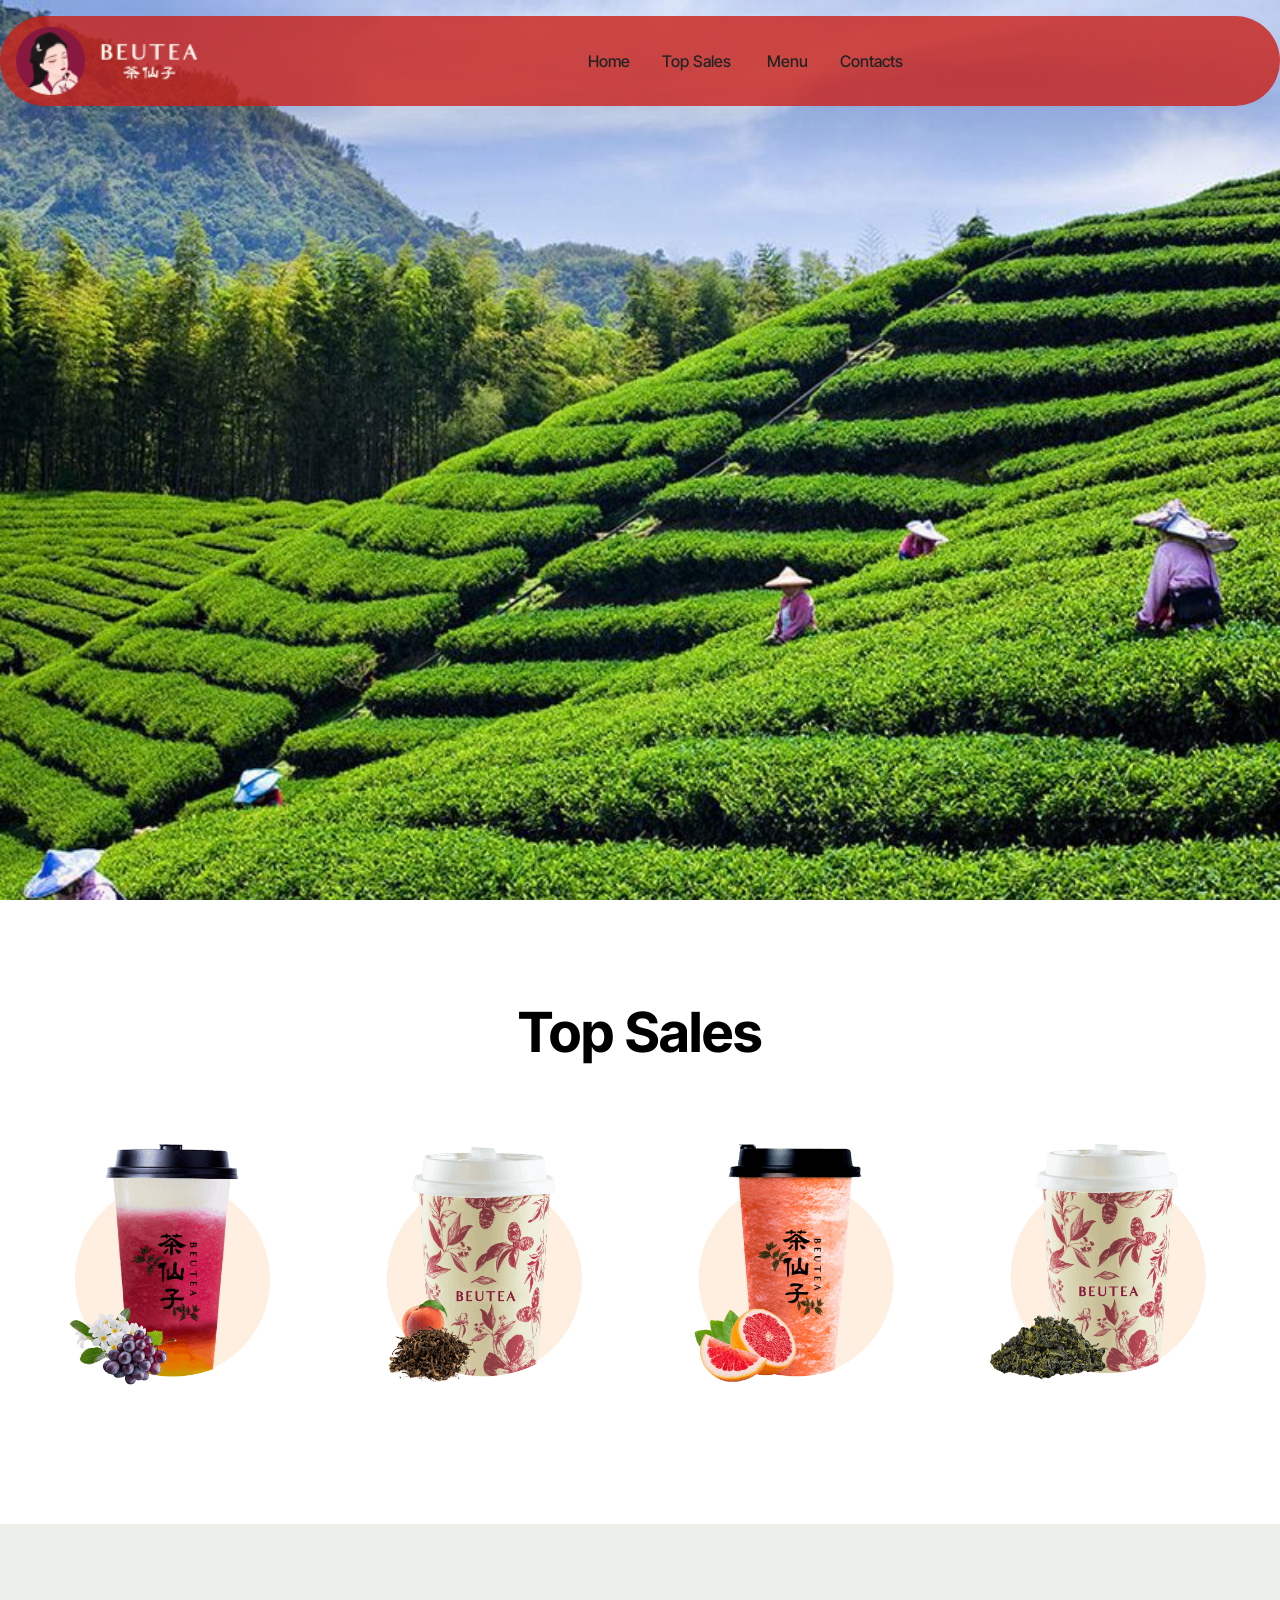
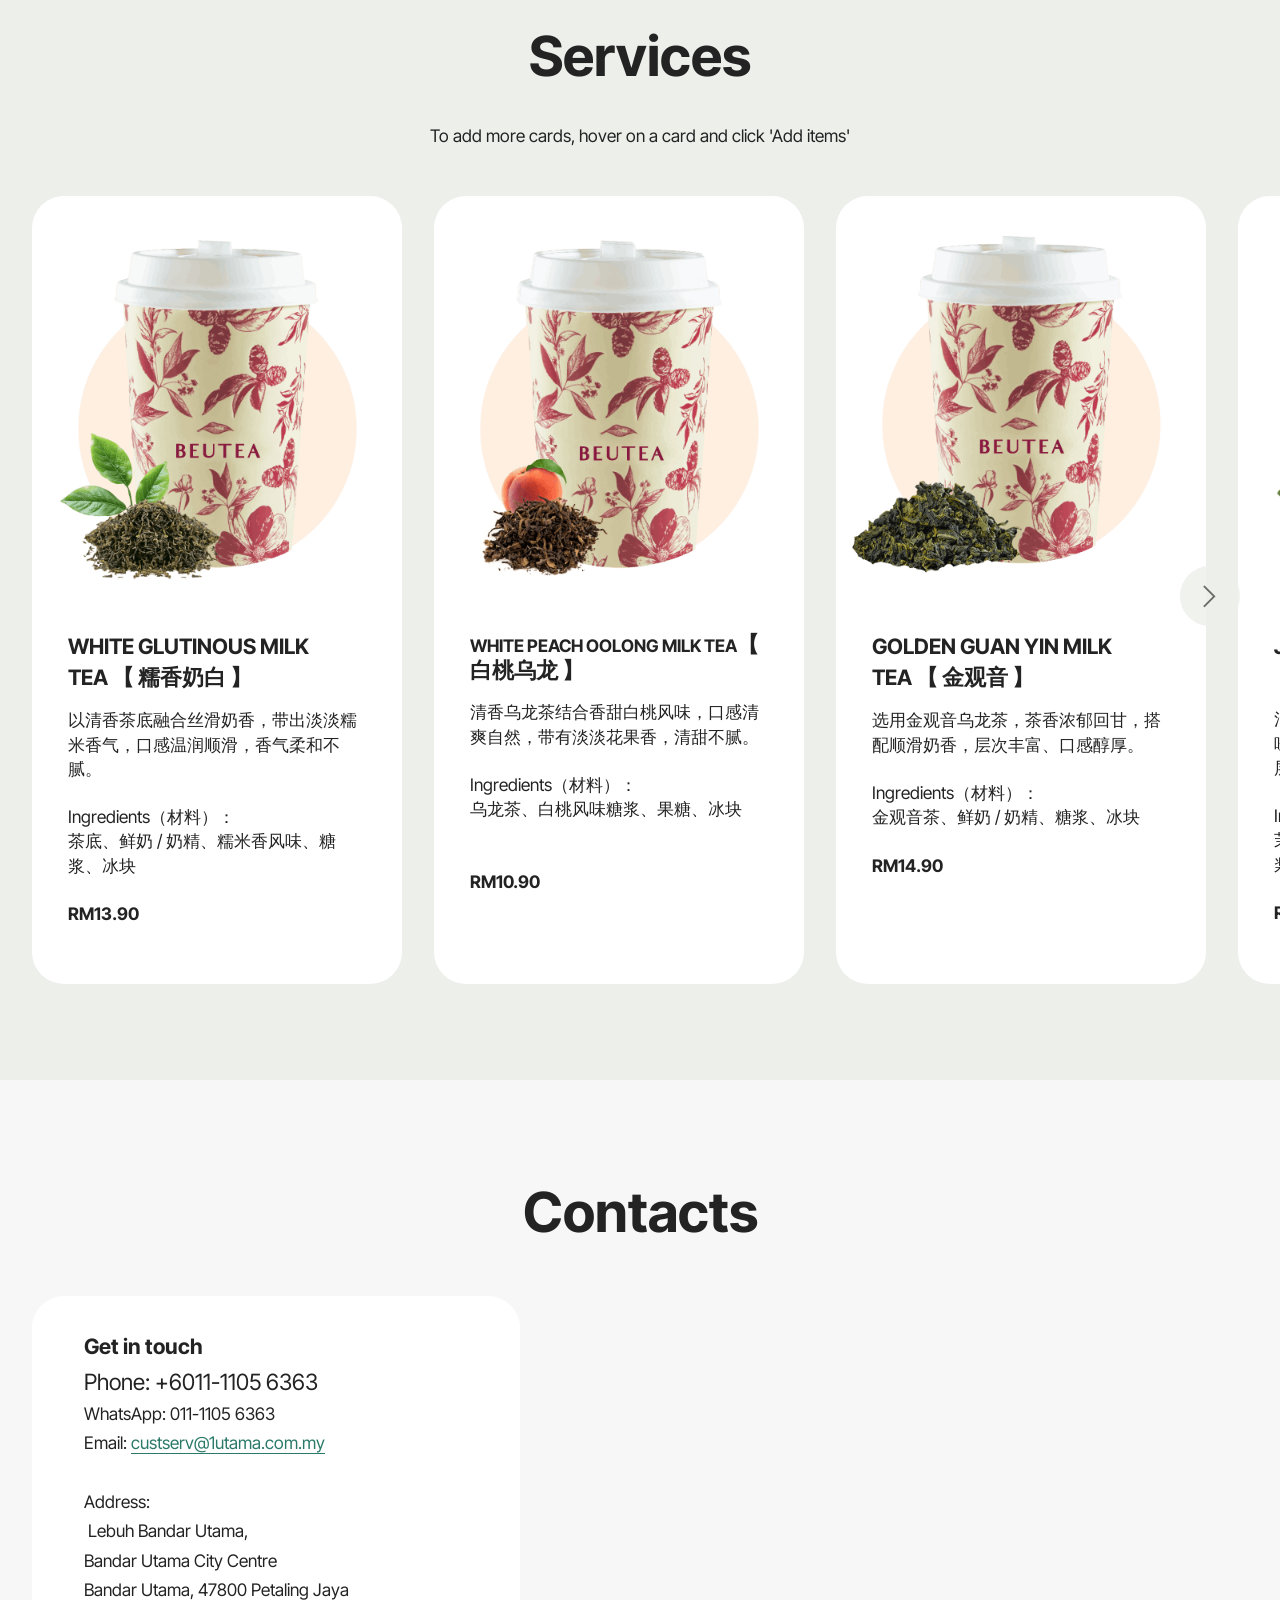
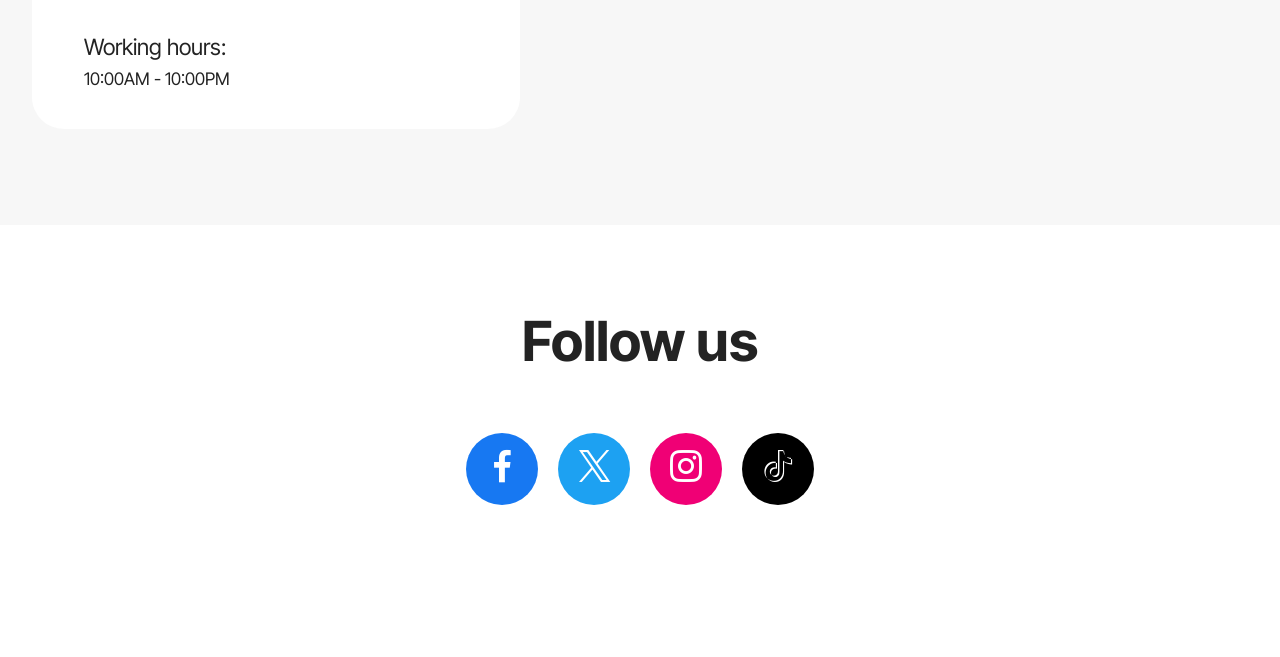
==== inde.html @ ae2d51aa "create github pages" ====
<!DOCTYPE html>
<html  >
<head>
  <!-- Site made with Mobirise Website Builder v6.1.12, https://mobirise.com -->
  <meta charset="UTF-8">
  <meta http-equiv="X-UA-Compatible" content="IE=edge">
  <meta name="generator" content="Mobirise v6.1.12, mobirise.com">
  <meta name="viewport" content="width=device-width, initial-scale=1, minimum-scale=1">
  <link rel="shortcut icon" href="assets/images/beutea20logo-137x52.png" type="image/x-icon">
  <meta name="description" content="">
  
  
  <title>Buetea website</title>
  <link rel="stylesheet" href="assets/web/assets/mobirise-icons2/mobirise2.css">
  <link rel="stylesheet" href="assets/bootstrap/css/bootstrap.min.css">
  <link rel="stylesheet" href="assets/parallax/jarallax.css">
  <link rel="stylesheet" href="assets/animatecss/animate.css">
  <link rel="stylesheet" href="assets/dropdown/css/style.css">
  <link rel="stylesheet" href="assets/socicon/css/styles.css">
  <link rel="stylesheet" href="assets/theme/css/style.css">
  <link rel="preload" href="https://fonts.googleapis.com/css?family=Inter+Tight:100,200,300,400,500,600,700,800,900,100i,200i,300i,400i,500i,600i,700i,800i,900i&display=swap" as="style" onload="this.onload=null;this.rel='stylesheet'">
  <noscript><link rel="stylesheet" href="https://fonts.googleapis.com/css?family=Inter+Tight:100,200,300,400,500,600,700,800,900,100i,200i,300i,400i,500i,600i,700i,800i,900i&display=swap"></noscript>
  <link rel="preload" as="style" href="assets/mobirise/css/mbr-additional.css?v=8doUGj"><link rel="stylesheet" href="assets/mobirise/css/mbr-additional.css?v=8doUGj" type="text/css">

  
  
  
</head>
<body>
  
  <section data-bs-version="5.1" class="menu menu5 cid-vg4qPI8ucv" once="menu" id="menu05-23">
	

	<nav class="navbar navbar-dropdown navbar-fixed-top navbar-expand-lg">
		<div class="container">
			<div class="navbar-brand">
				<span class="navbar-logo">
					<a href="https://mobiri.se">
						<img src="assets/images/beutea20logo-137x52.png" alt="Mobirise Website Builder" style="height: 4.3rem;">
					</a>
				</span>
				
			</div>
			<button class="navbar-toggler" type="button" data-toggle="collapse" data-bs-toggle="collapse" data-target="#navbarSupportedContent" data-bs-target="#navbarSupportedContent" aria-controls="navbarNavAltMarkup" aria-expanded="false" aria-label="Toggle navigation">
				<div class="hamburger">
					<span></span>
					<span></span>
					<span></span>
					<span></span>
				</div>
			</button>
			<div class="collapse navbar-collapse" id="navbarSupportedContent">
				<ul class="navbar-nav nav-dropdown nav-right" data-app-modern-menu="true"><li class="nav-item">
						<a class="nav-link link text-black text-primary display-4" href="index.html#header17-1u">Home</a>
					</li><li class="nav-item"><a class="nav-link link text-black text-primary display-4" href="index.html#gallery03-1x">Top Sales&nbsp;</a></li>
					<li class="nav-item">
						<a class="nav-link link text-black text-primary display-4" href="index.html#features017-20" aria-expanded="false">Menu<br></a>
					</li>
					<li class="nav-item">
						<a class="nav-link link text-black text-primary display-4" href="index.html#contacts02-9">Contacts</a>
					</li></ul>
				
			</div>
		</div>
	</nav>
</section>

<section data-bs-version="5.1" class="header16 cid-vg4qPIvZiQ mbr-fullscreen mbr-parallax-background" id="header17-24">
  
  
  <div class="container-fluid">
    <div class="row">
      <div class="content-wrap col-12 col-md-12">
        
        
        
        
      </div>
    </div>
  </div>
</section>

<section data-bs-version="5.1" class="gallery3 cid-vg4qPIPOeY" id="gallery03-25">
    
    
    <div class="container-fluid">
      <div class="row justify-content-center">
        <div class="col-12 content-head">
          <div class="mbr-section-head mb-5">
            <h4 class="mbr-section-title mbr-fonts-style align-center mb-0 display-2">
              <strong>Top Sales</strong></h4>
            
          </div>
        </div>
      </div>
      <div class="row">
        <div class="item features-image col-12 col-md-6 col-lg-3">
          <div class="item-wrapper">
            <div class="item-img">
              <img src="assets/images/buetea20e88c89e88e89e891a1e89084-500x500.png" alt="Mobirise Website Builder" title="" data-slide-to="0" data-bs-slide-to="0">
            </div>
            
          </div>
        </div>
        <div class="item features-image col-12 col-md-6 col-lg-3">
          <div class="item-wrapper">
            <div class="item-img">
              <img src="assets/images/buetea20e799bde6a183e4b98ce9be99-500x500.png" alt="Mobirise Website Builder" title="" data-slide-to="1" data-bs-slide-to="1">
            </div>
            
          </div>
        </div>
        <div class="item features-image col-12 col-md-6 col-lg-3">
          <div class="item-wrapper">
            <div class="item-img">
              <img src="assets/images/buetea20e4ba91e8beb9e7baa2e69f9a-500x500.png" alt="Mobirise Website Builder" title="" data-slide-to="2" data-bs-slide-to="2">
            </div>
            
          </div>
        </div>
        <div class="item features-image col-12 col-md-6 col-lg-3">
          <div class="item-wrapper">
            <div class="item-img">
              <img src="assets/images/buetea20e98791e8a782e99fb3-500x500.png" alt="Mobirise Website Builder" title="" data-slide-to="3" data-bs-slide-to="3">
            </div>
            
          </div>
        </div>
      </div>
    </div>
  </section>

<section data-bs-version="5.1" class="features017 mbr-embla cid-vg4qPJgGXW" id="features017-26">
	
	
	<div class="position-relative">
		<div class="container-fluid">
			<div class="row justify-content-center">
				<div class="col-12 content-head">
					<div class="mbr-section-head mb-5">
						<h4 class="mbr-section-title mbr-fonts-style align-center mb-0 display-2">
							<strong>Services</strong>
						</h4>
						<h5 class="mbr-section-subtitle mbr-fonts-style align-center mb-0 mt-4 display-7">
							To add more cards, hover on a card and click 'Add items'
						</h5>
					</div>
				</div>
			</div>
		</div>

		<div class="embla" data-skip-snaps="true" data-align="center" data-contain-scroll="trimSnaps" data-auto-play-interval="5" data-draggable="true">
			<div class="embla__viewport container-fluid">
				<div class="embla__container">
					<div class="embla__slide slider-image item active" style="margin-left: 1rem; margin-right: 1rem;">
						<div class="slide-content">
							<div class="item-img">
								<div class="item-wrapper">
									<img src="assets/images/buetea20e7b3afe9a699e5a5b6e799bd-500x500.png" alt="Mobirise Website Builder" title="" data-slide-to="0" data-bs-slide-to="0">
								</div>
							</div>
							<div class="item-content">
								<h5 class="item-title mbr-fonts-style display-5"><strong>WHITE GLUTINOUS MILK TEA&nbsp;</strong><strong style="font-size: 1.4rem;">【 糯香奶白 】</strong></h5>
								
								<p class="mbr-text mbr-fonts-style mt-3 display-7">以清香茶底融合丝滑奶香，带出淡淡糯米香气，口感温润顺滑，香气柔和不腻。<br><br>Ingredients（材料）：<br>茶底、鲜奶 / 奶精、糯米香风味、糖浆、冰块<br><br><strong>RM13.90</strong></p>
							</div>

							
						</div>
					</div><div class="embla__slide slider-image item active" style="margin-left: 1rem; margin-right: 1rem;">
						<div class="slide-content">
							<div class="item-img">
								<div class="item-wrapper">
									<img src="assets/images/buetea20e799bde6a183e4b98ce9be99-500x500.png" alt="Mobirise Website Builder" title="" data-slide-to="1" data-bs-slide-to="1">
								</div>
							</div>
							<div class="item-content">
								<h5 class="item-title mbr-fonts-style display-7"><strong>WHITE PEACH OOLONG MILK TEA</strong><strong style="font-size: 1.4rem;">【 白桃乌龙 】</strong></h5>
								
								<p class="mbr-text mbr-fonts-style mt-3 display-7">清香乌龙茶结合香甜白桃风味，口感清爽自然，带有淡淡花果香，清甜不腻。<br><br>Ingredients（材料）：<br>乌龙茶、白桃风味糖浆、果糖、冰块<br><strong><br></strong><br><strong>RM10.90</strong></p>
							</div>

							
						</div>
					</div><div class="embla__slide slider-image item active" style="margin-left: 1rem; margin-right: 1rem;">
						<div class="slide-content">
							<div class="item-img">
								<div class="item-wrapper">
									<img src="assets/images/buetea20e98791e8a782e99fb3-500x500.png" alt="Mobirise Website Builder" title="" data-slide-to="2" data-bs-slide-to="2">
								</div>
							</div>
							<div class="item-content">
								<h5 class="item-title mbr-fonts-style display-5"><strong>GOLDEN GUAN YIN MILK TEA&nbsp;</strong><strong style="font-size: 1.4rem;">【 金观音 】</strong></h5>
								
								<p class="mbr-text mbr-fonts-style mt-3 display-7">选用金观音乌龙茶，茶香浓郁回甘，搭配顺滑奶香，层次丰富、口感醇厚。<br><br>Ingredients（材料）：<br>金观音茶、鲜奶 / 奶精、糖浆、冰块<br><br><strong>RM14.90</strong><br></p>
							</div>

							
						</div>
					</div>
					<div class="embla__slide slider-image item" style="margin-left: 1rem; margin-right: 1rem;">
						<div class="slide-content">
							<div class="item-img">
								<div class="item-wrapper">
									<img src="assets/images/buetea20e88c89e88e89e891a1e89084-500x500.png" alt="Mobirise Website Builder" title="" data-slide-to="3" data-bs-slide-to="3">
								</div>
							</div>
							<div class="item-content">
								<h5 class="item-title mbr-fonts-style display-5"><strong>JASMINE GRAPE TEA
</strong><div><strong>【 茉莉葡萄 】</strong></div></h5>
								
								<p class="mbr-text mbr-fonts-style mt-3 display-7">清香茉莉花茶为基底，融合鲜甜葡萄风味，花香与果香交织，口感清新多汁，层次轻盈。<br><br>Ingredients（材料）：<br>茉莉花茶、葡萄风味 / 葡萄果肉、糖浆、冰块<br><br><strong>RM17.90</strong></p>
							</div>
							
						</div>
					</div>
					<div class="embla__slide slider-image item" style="margin-left: 1rem; margin-right: 1rem;">
						<div class="slide-content">
							<div class="item-img">
								<div class="item-wrapper">
									<img src="assets/images/buetea20e4ba91e8beb9e7baa2e69f9a-500x500.png" alt="Mobirise Website Builder" title="" data-slide-to="4" data-bs-slide-to="4">
								</div>
							</div>
							<div class="item-content">
								<h5 class="item-title mbr-fonts-style display-5"><strong>FRESH GRAPEFRUIT TEA
</strong><div><strong>【 云边红柚 】</strong></div></h5>
								
								<p class="mbr-text mbr-fonts-style mt-3 display-7">以清爽茶底搭配微酸甘甜的红柚风味，带出自然果香与淡雅茶韵，清新解腻，口感轻盈。<br><br>Ingredients（材料）：<br>茶底、红柚果肉 / 红柚酱、糖浆、冰块<br><br><strong>RM15.90</strong></p>
							</div>
							
						</div>
					</div>
					<div class="embla__slide slider-image item" style="margin-left: 1rem; margin-right: 1rem;">
						<div class="slide-content">
							<div class="item-img">
								<div class="item-wrapper">
									<img src="assets/images/buetea20e6a3aee69e97e6a999e9a699-500x500.png" alt="Mobirise Website Builder" title="" data-slide-to="5" data-bs-slide-to="5">
								</div>
							</div>
							<div class="item-content">
								<h5 class="item-title mbr-fonts-style display-5"><strong>FRESH ORANGE TEA
</strong><div><strong>【 森林撜香 】</strong></div></h5>
								
								<p class="mbr-text mbr-fonts-style mt-3 display-7">清新茶底融入香甜橙子风味，散发自然果香，口感清爽明亮，如置身果香森林般轻快。<br><br>Ingredients（材料）：<br>茶底、橙子风味 / 橙汁、糖浆、冰块<br><br><strong>RM15.90</strong></p>
							</div>
							
						</div>
					</div>
					<div class="embla__slide slider-image item" style="margin-left: 1rem; margin-right: 1rem;">
						<div class="slide-content">
							<div class="item-img">
								<div class="item-wrapper">
									<img src="assets/images/buetea20e88a9de88a9de8a5bfe7939c-500x500.png" alt="Mobirise Website Builder" title="" data-slide-to="6" data-bs-slide-to="6">
								</div>
							</div>
							<div class="item-content">
								<h5 class="item-title mbr-fonts-style display-5"><strong>FRESH WATERMELON TEA
</strong><div><strong>【 芝芝西瓜 】</strong></div></h5>
								
								<p class="mbr-text mbr-fonts-style mt-3 display-7">清甜西瓜果香融合绵密芝士奶盖，咸甜交织，清爽中带丝滑，层次丰富不腻。<br><br>Ingredients（材料）：<br>西瓜果汁、芝士奶盖、糖浆、冰块<br><br><strong>RM15.90</strong></p>
							</div>
							
						</div>
					</div>
					<div class="embla__slide slider-image item" style="margin-left: 1rem; margin-right: 1rem;">
						<div class="slide-content">
							<div class="item-img">
								<div class="item-wrapper">
									<img src="assets/images/buetea20e99baae4b990e88a92e88a92-500x500.png" alt="Mobirise Website Builder" title="" data-slide-to="7" data-bs-slide-to="7">
								</div>
							</div>
							<div class="item-content">
								<h5 class="item-title mbr-fonts-style display-5"><strong>FRESH MANGO MILKSHAKE
</strong><div><strong>【 雪乐芒芒 】</strong></div></h5>
								
								<p class="mbr-text mbr-fonts-style mt-3 display-7">香甜芒果风味搭配细腻冰沙口感，清凉顺滑，带来如雪般轻盈的夏日体验。<br><br>Ingredients（材料）：<br>芒果果泥 / 果汁、冰沙、糖浆<br><br><strong>RM17.90</strong></p>
							</div>
							
						</div>
					</div><div class="embla__slide slider-image item" style="margin-left: 1rem; margin-right: 1rem;">
						<div class="slide-content">
							<div class="item-img">
								<div class="item-wrapper">
									<img src="assets/images/buetea20e88ab1e69e9ce5b1b1efbc88700mlefbc89-500x500.png" alt="Mobirise Website Builder" title="" data-slide-to="8" data-bs-slide-to="8">
								</div>
							</div>
							<div class="item-content">
								<h5 class="item-title mbr-fonts-style display-5"><div><strong>FRESH TROPICAL FRUIT TEA (700ml)</strong></div><div><strong style="font-size: 1.4rem;">【 花果山 (700ml) 】</strong></div></h5>
								
								<p class="mbr-text mbr-fonts-style mt-3 display-7">多种热带水果风味融合，酸甜清爽，果香层层绽放，大杯更满足。<br><br>Ingredients（材料）：<br>综合水果（如橙、凤梨、百香果等）、茶底、糖浆、冰块<br><strong><br>RM16.90</strong></p>
							</div>
							
						</div>
					</div>
					<div class="embla__slide slider-image item" style="margin-left: 1rem; margin-right: 1rem;">
						<div class="slide-content">
							<div class="item-img">
								<div class="item-wrapper">
									<img src="assets/images/buetea20e6b885e7b3a5-500x500.png" alt="Mobirise Website Builder" title="" data-slide-to="9" data-bs-slide-to="9">
								</div>
							</div>
							<div class="item-content">
								<h5 class="item-title mbr-fonts-style display-5"><strong>GLUTINOUS OOLONG COLD BREW
</strong><div><strong>【 清糯 】</strong></div></h5>
								
								<p class="mbr-text mbr-fonts-style mt-3 display-7">淡雅茶香融合柔和糯米香气，口感清爽顺口，温润不腻，简单却耐喝。<br><br>Ingredients（材料）：<br>茶底、糯米香风味、糖浆、冰块<br><br><strong>RM15.90</strong></p>
							</div>
							
						</div>
					</div>
					<div class="embla__slide slider-image item" style="margin-left: 1rem; margin-right: 1rem;">
					<div class="slide-content">
						<div class="item-img">
							<div class="item-wrapper">
								<img src="assets/images/buetea20e98791e8a782e99fb3e88a9de5a3abe5a5b6e79b96-500x500.png" alt="Mobirise Website Builder" title="" data-slide-to="10" data-bs-slide-to="10">
							</div>
						</div>
						<div class="item-content">
							<h5 class="item-title mbr-fonts-style display-5"><strong>GOLDEN GUAN YIN TEA TEA MACCHIATO
</strong><div><strong>【 金观音芝士奶盖 】</strong></div></h5>
							
							<p class="mbr-text mbr-fonts-style mt-3 display-7">金观音茶底散发花香回甘，搭配绵密芝士奶盖，咸香与茶香平衡，层次丰富。<br><br>Ingredients（材料）：<br>金观音茶、芝士奶盖、糖浆、冰块<br><br><strong>RM15.90</strong></p>
						</div>
						
					</div>
					</div><div class="embla__slide slider-image item" style="margin-left: 1rem; margin-right: 1rem;">
					<div class="slide-content">
						<div class="item-img">
							<div class="item-wrapper">
								<img src="assets/images/buetea20e799bde6a183e9a699e88a9de5a3abe5a5b6e79b96-500x500.png" alt="Mobirise Website Builder" title="" data-slide-to="11" data-bs-slide-to="11">
							</div>
						</div>
						<div class="item-content">
							<h5 class="item-title mbr-fonts-style display-5"><strong>WHITE PEACH TEA TEA MACCHIATO
</strong><div><strong>【 白挑香芝士奶盖 】</strong></div></h5>
							
							<p class="mbr-text mbr-fonts-style mt-3 display-7">清新白桃果香结合顺滑茶底，顶部覆上浓郁芝士奶盖，甜中带咸，口感细腻。<br><br>Ingredients（材料）：<br>白桃风味、茶底、芝士奶盖、糖浆、冰块<br><br><strong>RM15.90</strong></p>
						</div>
						
					</div>
					</div>
				</div>
			</div>
			<button class="embla__button embla__button--prev">
				<span class="mobi-mbri mobi-mbri-arrow-prev mbr-iconfont" aria-hidden="true"></span>
				<span class="sr-only visually-hidden visually-hidden visually-hidden">Previous</span>
			</button>
			<button class="embla__button embla__button--next">
				<span class="mobi-mbri mobi-mbri-arrow-next mbr-iconfont" aria-hidden="true"></span>
				<span class="sr-only visually-hidden visually-hidden visually-hidden">Next</span>
			</button>
		</div>
	</div>
</section>

<section data-bs-version="5.1" class="contacts2 map1 cid-vg4qPKQsLc" id="contacts02-27">

    

    
    <div class="container">
        <div class="mbr-section-head mb-5">
            <h3 class="mbr-section-title mbr-fonts-style align-center mb-0 display-2">
                <strong>Contacts</strong>
            </h3>
            
        </div>
        <div class="row justify-content-center mt-4">
            <div class="card col-12 col-md-5">
                <div class="card-wrapper">
                    <div class="text-wrapper">
                        <h5 class="cardTitle mbr-fonts-style mb-2 display-5">
                        <strong>Get in touch</strong></h5>
                    <ul class="list mbr-fonts-style display-7">
                        <li class="mbr-text item-wrap"><span style="font-size: 1.4rem;">Phone: +6011-1105 6363</span><br></li>
                        <li class="mbr-text item-wrap">WhatsApp: 011-1105 6363</li>
                        <li class="mbr-text item-wrap">Email: <a href="mailto:info@site.com" class="text-primary">custserv@1utama.com.my</a></li><li class="mbr-text item-wrap"><br></li>
                        <li class="mbr-text item-wrap">Address: </li><li class="mbr-text item-wrap">&nbsp;Lebuh Bandar Utama,
</li><li class="mbr-text item-wrap">Bandar Utama City Centre
</li><li class="mbr-text item-wrap">Bandar Utama, 47800 Petaling Jaya</li><li class="mbr-text item-wrap"><br></li><li class="mbr-text item-wrap"><span style="font-size: 1.4rem;">Working hours:</span><br></li><li class="mbr-text item-wrap">10:00AM - 10:00PM</li>
                    </ul>
                    </div>
                </div>
            </div>
            <div class="map-wrapper col-12 col-md-7">
                <div class="google-map"><iframe frameborder="0" style="border:0" src="https://www.google.com/maps/embed?pb=!1m18!1m12!1m3!1d3983.7924460059235!2d101.61183947727665!3d3.1493851886421265!2m3!1f0!2f0!3f0!3m2!1i1024!2i768!4f13.1!3m3!1m2!1s0x31cc4ed29f2fe42f%3A0xfd81eb3a4d9eb904!2s1%20Utama%20Shopping%20Centre!5e0!3m2!1sen!2smy!4v1775458931652!5m2!1sen!2smy" allowfullscreen=""></iframe></div>
            </div>
        </div>
    </div>
</section>

<section data-bs-version="5.1" class="social4 cid-vg4qPLh0Na" id="social04-28">
    
    
    

    <div class="container">
        <div class="media-container-row">
            <div class="col-12">
                <h3 class="mbr-section-title align-center mb-5 mbr-fonts-style display-2">
                    <strong>Follow us</strong>
                </h3>
                <div class="social-list align-center">
                    <a class="iconfont-wrapper bg-facebook m-2 " target="_blank" href="https://mobiri.se">
                        <span class="socicon-facebook socicon"></span>
                    </a>
                    <a class="iconfont-wrapper bg-twitter m-2" href="https://mobiri.se" target="_blank">
                        <span class="socicon-twitter socicon"></span>
                    </a>
                    <a class="iconfont-wrapper bg-instagram m-2" href="https://mobiri.se" target="_blank">
                        <span class="socicon-instagram socicon"></span>
                    </a>
                    
                    
                    
                    
                    
                    <a class="iconfont-wrapper bg-tiktok m-2" href="https://mobiri.se" target="_blank">
                        <span class="socicon-tiktok socicon"></span>
                    </a>
                    
                    
                </div>
            </div>
        </div>
    </div>
</section><section class="display-7" style="padding: 0;align-items: center;justify-content: center;flex-wrap: wrap;    align-content: center;display: flex;position: relative;height: 4rem;"><a href="https://mobiri.se/4654943" style="flex: 1 1;height: 4rem;position: absolute;width: 100%;z-index: 1;"><img alt="" style="height: 4rem;" src="[data-uri]"></a><p style="margin: 0;text-align: center;" class="display-7">&#8204;</p><a style="z-index:1" href="https://mobirise.com/builder/ai-website-creator.html">AI Website Creator</a></section><script src="assets/bootstrap/js/bootstrap.bundle.min.js"></script>  <script src="assets/parallax/jarallax.js"></script>  <script src="assets/smoothscroll/smooth-scroll.js"></script>  <script src="assets/ytplayer/index.js"></script>  <script src="assets/dropdown/js/navbar-dropdown.js"></script>  <script src="assets/embla/embla.min.js"></script>  <script src="assets/embla/script.js"></script>  <script src="assets/theme/js/script.js"></script>  
  
  
 <div id="scrollToTop" class="scrollToTop mbr-arrow-up"><a style="text-align: center;"><i class="mbr-arrow-up-icon mbr-arrow-up-icon-cm cm-icon cm-icon-smallarrow-up"></i></a></div>
    <input name="animation" type="hidden">
  </body>
</html>
---- assets/web/assets/mobirise-icons2/mobirise2.css ----
@font-face {
  font-family: 'Moririse2';
  font-display: swap;
  src:  url('mobirise2.eot?f2bix4');
  src:  url('mobirise2.eot?f2bix4#iefix') format('embedded-opentype'),
    url('mobirise2.woff2?f2bix4') format('woff2'),
    url('mobirise2.woff?f2bix4') format('woff'),
    url('mobirise2.ttf?f2bix4') format('truetype'),
    url('mobirise2.svg?f2bix4#mobirise2') format('svg');
  font-weight: normal;
  font-style: normal;
}

[class^="mobi-"], [class*=" mobi-"] {
  /* use !important to prevent issues with browser extensions that change fonts */
  font-family: 'Moririse2' !important;
  speak: none;
  font-style: normal;
  font-weight: normal;
  font-variant: normal;
  text-transform: none;
  line-height: 1;

  /* Better Font Rendering =========== */
  -webkit-font-smoothing: antialiased;
  -moz-osx-font-smoothing: grayscale;
}

.mobi-mbri-add-submenu:before {
  content: "\e900";
}
.mobi-mbri-alert:before {
  content: "\e901";
}
.mobi-mbri-align-center:before {
  content: "\e902";
}
.mobi-mbri-align-justify:before {
  content: "\e903";
}
.mobi-mbri-align-left:before {
  content: "\e904";
}
.mobi-mbri-align-right:before {
  content: "\e905";
}
.mobi-mbri-android:before {
  content: "\e906";
}
.mobi-mbri-apple:before {
  content: "\e907";
}
.mobi-mbri-arrow-down:before {
  content: "\e908";
}
.mobi-mbri-arrow-next:before {
  content: "\e909";
}
.mobi-mbri-arrow-prev:before {
  content: "\e90a";
}
.mobi-mbri-arrow-up:before {
  content: "\e90b";
}
.mobi-mbri-bold:before {
  content: "\e90c";
}
.mobi-mbri-bookmark:before {
  content: "\e90d";
}
.mobi-mbri-bootstrap:before {
  content: "\e90e";
}
.mobi-mbri-briefcase:before {
  content: "\e90f";
}
.mobi-mbri-browse:before {
  content: "\e910";
}
.mobi-mbri-bulleted-list:before {
  content: "\e911";
}
.mobi-mbri-calendar:before {
  content: "\e912";
}
.mobi-mbri-camera:before {
  content: "\e913";
}
.mobi-mbri-cart-add:before {
  content: "\e914";
}
.mobi-mbri-cart-full:before {
  content: "\e915";
}
.mobi-mbri-cash:before {
  content: "\e916";
}
.mobi-mbri-change-style:before {
  content: "\e917";
}
.mobi-mbri-chat:before {
  content: "\e918";
}
.mobi-mbri-clock:before {
  content: "\e919";
}
.mobi-mbri-close:before {
  content: "\e91a";
}
.mobi-mbri-cloud:before {
  content: "\e91b";
}
.mobi-mbri-code:before {
  content: "\e91c";
}
.mobi-mbri-contact-form:before {
  content: "\e91d";
}
.mobi-mbri-credit-card:before {
  content: "\e91e";
}
.mobi-mbri-cursor-click:before {
  content: "\e91f";
}
.mobi-mbri-cust-feedback:before {
  content: "\e920";
}
.mobi-mbri-database:before {
  content: "\e921";
}
.mobi-mbri-delivery:before {
  content: "\e922";
}
.mobi-mbri-desktop:before {
  content: "\e923";
}
.mobi-mbri-devices:before {
  content: "\e924";
}
.mobi-mbri-down:before {
  content: "\e925";
}
.mobi-mbri-download-2:before {
  content: "\e926";
}
.mobi-mbri-download:before {
  content: "\e927";
}
.mobi-mbri-drag-n-drop-2:before {
  content: "\e928";
}
.mobi-mbri-drag-n-drop:before {
  content: "\e929";
}
.mobi-mbri-edit-2:before {
  content: "\e92a";
}
.mobi-mbri-edit:before {
  content: "\e92b";
}
.mobi-mbri-error:before {
  content: "\e92c";
}
.mobi-mbri-extension:before {
  content: "\e92d";
}
.mobi-mbri-features:before {
  content: "\e92e";
}
.mobi-mbri-file:before {
  content: "\e92f";
}
.mobi-mbri-flag:before {
  content: "\e930";
}
.mobi-mbri-folder:before {
  content: "\e931";
}
.mobi-mbri-gift:before {
  content: "\e932";
}
.mobi-mbri-github:before {
  content: "\e933";
}
.mobi-mbri-globe-2:before {
  content: "\e934";
}
.mobi-mbri-globe:before {
  content: "\e935";
}
.mobi-mbri-growing-chart:before {
  content: "\e936";
}
.mobi-mbri-hearth:before {
  content: "\e937";
}
.mobi-mbri-help:before {
  content: "\e938";
}
.mobi-mbri-home:before {
  content: "\e939";
}
.mobi-mbri-hot-cup:before {
  content: "\e93a";
}
.mobi-mbri-idea:before {
  content: "\e93b";
}
.mobi-mbri-image-gallery:before {
  content: "\e93c";
}
.mobi-mbri-image-slider:before {
  content: "\e93d";
}
.mobi-mbri-info:before {
  content: "\e93e";
}
.mobi-mbri-italic:before {
  content: "\e93f";
}
.mobi-mbri-key:before {
  content: "\e940";
}
.mobi-mbri-laptop:before {
  content: "\e941";
}
.mobi-mbri-layers:before {
  content: "\e942";
}
.mobi-mbri-left-right:before {
  content: "\e943";
}
.mobi-mbri-left:before {
  content: "\e944";
}
.mobi-mbri-letter:before {
  content: "\e945";
}
.mobi-mbri-like:before {
  content: "\e946";
}
.mobi-mbri-link:before {
  content: "\e947";
}
.mobi-mbri-lock:before {
  content: "\e948";
}
.mobi-mbri-login:before {
  content: "\e949";
}
.mobi-mbri-logout:before {
  content: "\e94a";
}
.mobi-mbri-magic-stick:before {
  content: "\e94b";
}
.mobi-mbri-map-pin:before {
  content: "\e94c";
}
.mobi-mbri-menu:before {
  content: "\e94d";
}
.mobi-mbri-mobile-2:before {
  content: "\e94e";
}
.mobi-mbri-mobile-horizontal:before {
  content: "\e94f";
}
.mobi-mbri-mobile:before {
  content: "\e950";
}
.mobi-mbri-mobirise:before {
  content: "\e951";
}
.mobi-mbri-more-horizontal:before {
  content: "\e952";
}
.mobi-mbri-more-vertical:before {
  content: "\e953";
}
.mobi-mbri-music:before {
  content: "\e954";
}
.mobi-mbri-new-file:before {
  content: "\e955";
}
.mobi-mbri-numbered-list:before {
  content: "\e956";
}
.mobi-mbri-opened-folder:before {
  content: "\e957";
}
.mobi-mbri-pages:before {
  content: "\e958";
}
.mobi-mbri-paper-plane:before {
  content: "\e959";
}
.mobi-mbri-paperclip:before {
  content: "\e95a";
}
.mobi-mbri-phone:before {
  content: "\e95b";
}
.mobi-mbri-photo:before {
  content: "\e95c";
}
.mobi-mbri-photos:before {
  content: "\e95d";
}
.mobi-mbri-pin:before {
  content: "\e95e";
}
.mobi-mbri-play:before {
  content: "\e95f";
}
.mobi-mbri-plus:before {
  content: "\e960";
}
.mobi-mbri-preview:before {
  content: "\e961";
}
.mobi-mbri-print:before {
  content: "\e962";
}
.mobi-mbri-protect:before {
  content: "\e963";
}
.mobi-mbri-question:before {
  content: "\e964";
}
.mobi-mbri-quote-left:before {
  content: "\e965";
}
.mobi-mbri-quote-right:before {
  content: "\e966";
}
.mobi-mbri-redo:before {
  content: "\e967";
}
.mobi-mbri-refresh:before {
  content: "\e968";
}
.mobi-mbri-responsive-2:before {
  content: "\e969";
}
.mobi-mbri-responsive:before {
  content: "\e96a";
}
.mobi-mbri-right:before {
  content: "\e96b";
}
.mobi-mbri-rocket:before {
  content: "\e96c";
}
.mobi-mbri-sad-face:before {
  content: "\e96d";
}
.mobi-mbri-sale:before {
  content: "\e96e";
}
.mobi-mbri-save:before {
  content: "\e96f";
}
.mobi-mbri-search:before {
  content: "\e970";
}
.mobi-mbri-setting-2:before {
  content: "\e971";
}
.mobi-mbri-setting-3:before {
  content: "\e972";
}
.mobi-mbri-setting:before {
  content: "\e973";
}
.mobi-mbri-share:before {
  content: "\e974";
}
.mobi-mbri-shopping-bag:before {
  content: "\e975";
}
.mobi-mbri-shopping-basket:before {
  content: "\e976";
}
.mobi-mbri-shopping-cart:before {
  content: "\e977";
}
.mobi-mbri-sites:before {
  content: "\e978";
}
.mobi-mbri-smile-face:before {
  content: "\e979";
}
.mobi-mbri-speed:before {
  content: "\e97a";
}
.mobi-mbri-star:before {
  content: "\e97b";
}
.mobi-mbri-success:before {
  content: "\e97c";
}
.mobi-mbri-sun:before {
  content: "\e97d";
}
.mobi-mbri-sun2:before {
  content: "\e97e";
}
.mobi-mbri-tablet-vertical:before {
  content: "\e97f";
}
.mobi-mbri-tablet:before {
  content: "\e980";
}
.mobi-mbri-target:before {
  content: "\e981";
}
.mobi-mbri-timer:before {
  content: "\e982";
}
.mobi-mbri-to-ftp:before {
  content: "\e983";
}
.mobi-mbri-to-local-drive:before {
  content: "\e984";
}
.mobi-mbri-touch-swipe:before {
  content: "\e985";
}
.mobi-mbri-touch:before {
  content: "\e986";
}
.mobi-mbri-trash:before {
  content: "\e987";
}
.mobi-mbri-underline:before {
  content: "\e988";
}
.mobi-mbri-undo:before {
  content: "\e989";
}
.mobi-mbri-unlink:before {
  content: "\e98a";
}
.mobi-mbri-unlock:before {
  content: "\e98b";
}
.mobi-mbri-up-down:before {
  content: "\e98c";
}
.mobi-mbri-up:before {
  content: "\e98d";
}
.mobi-mbri-update:before {
  content: "\e98e";
}
.mobi-mbri-upload-2:before {
  content: "\e98f";
}
.mobi-mbri-upload:before {
  content: "\e990";
}
.mobi-mbri-user-2:before {
  content: "\e991";
}
.mobi-mbri-user:before {
  content: "\e992";
}
.mobi-mbri-users:before {
  content: "\e993";
}
.mobi-mbri-video-play:before {
  content: "\e994";
}
.mobi-mbri-video:before {
  content: "\e995";
}
.mobi-mbri-watch:before {
  content: "\e996";
}
.mobi-mbri-website-theme-2:before {
  content: "\e997";
}
.mobi-mbri-website-theme:before {
  content: "\e998";
}
.mobi-mbri-wifi:before {
  content: "\e999";
}
.mobi-mbri-windows:before {
  content: "\e99a";
}
.mobi-mbri-zoom-in:before {
  content: "\e99b";
}
.mobi-mbri-zoom-out:before {
  content: "\e99c";
}
---- assets/parallax/jarallax.css ----
.jarallax {
    position: relative;
    z-index: 0;
}
.jarallax > .jarallax-img {
    position: absolute;
    object-fit: cover;
    /* support for plugin https://github.com/bfred-it/object-fit-images */
    font-family: 'object-fit: cover;';
    top: 0;
    left: 0;
    width: 100%;
    height: 100%;
    z-index: -1;
}
---- assets/dropdown/css/style.css ----
.navbar-dropdown {
  left: 0;
  padding: 0;
  position: absolute;
  right: 0;
  top: 0;
  transition: all 0.45s ease;
  z-index: 1030;
  background: #282828; }
  .navbar-dropdown .navbar-logo {
    margin-right: 0.8rem;
    transition: margin 0.3s ease-in-out;
    vertical-align: middle; }
    .navbar-dropdown .navbar-logo img {
      height: 3.125rem;
      transition: all 0.3s ease-in-out; }
    .navbar-dropdown .navbar-logo.mbr-iconfont {
      font-size: 3.125rem;
      line-height: 3.125rem; }
  .navbar-dropdown .navbar-caption {
    font-weight: 700;
    white-space: normal;
    vertical-align: -4px;
    line-height: 3.125rem !important; }
    .navbar-dropdown .navbar-caption, .navbar-dropdown .navbar-caption:hover {
      color: inherit;
      text-decoration: none; }
  .navbar-dropdown .mbr-iconfont + .navbar-caption {
    vertical-align: -1px; }
  .navbar-dropdown.navbar-fixed-top {
    position: fixed; }
  .navbar-dropdown .navbar-brand span {
    vertical-align: -4px; }
  .navbar-dropdown.bg-color.transparent {
    background: none; }
  .navbar-dropdown.navbar-short .navbar-brand {
    padding: 0.625rem 0; }
    .navbar-dropdown.navbar-short .navbar-brand span {
      vertical-align: -1px; }
  .navbar-dropdown.navbar-short .navbar-caption {
    line-height: 2.375rem !important;
    vertical-align: -2px; }
  .navbar-dropdown.navbar-short .navbar-logo {
    margin-right: 0.5rem; }
    .navbar-dropdown.navbar-short .navbar-logo img {
      height: 2.375rem; }
    .navbar-dropdown.navbar-short .navbar-logo.mbr-iconfont {
      font-size: 2.375rem;
      line-height: 2.375rem; }
  .navbar-dropdown.navbar-short .mbr-table-cell {
    height: 3.625rem; }
  .navbar-dropdown .navbar-close {
    left: 0.6875rem;
    position: fixed;
    top: 0.75rem;
    z-index: 1000; }
  .navbar-dropdown .hamburger-icon {
    content: "";
    display: inline-block;
    vertical-align: middle;
    width: 16px;
    -webkit-box-shadow: 0 -6px 0 1px #282828,0 0 0 1px #282828,0 6px 0 1px #282828;
    -moz-box-shadow: 0 -6px 0 1px #282828,0 0 0 1px #282828,0 6px 0 1px #282828;
    box-shadow: 0 -6px 0 1px #282828,0 0 0 1px #282828,0 6px 0 1px #282828; }

.dropdown-menu .dropdown-toggle[data-toggle="dropdown-submenu"]::after {
  border-bottom: 0.35em solid transparent;
  border-left: 0.35em solid;
  border-right: 0;
  border-top: 0.35em solid transparent;
  margin-left: 0.3rem; }

.dropdown-menu .dropdown-item:focus {
  outline: 0; }

.nav-dropdown {
  font-size: 0.75rem;
  font-weight: 500;
  height: auto !important; }
  .nav-dropdown .nav-btn {
    padding-left: 1rem; }
  .nav-dropdown .link {
    margin: .667em 1.667em;
    font-weight: 500;
    padding: 0;
    transition: color .2s ease-in-out; }
    .nav-dropdown .link.dropdown-toggle {
      margin-right: 2.583em; }
      .nav-dropdown .link.dropdown-toggle::after {
        margin-left: .25rem;
        border-top: 0.35em solid;
        border-right: 0.35em solid transparent;
        border-left: 0.35em solid transparent;
        border-bottom: 0; }
      .nav-dropdown .link.dropdown-toggle[aria-expanded="true"] {
        margin: 0;
        padding: 0.667em 3.263em  0.667em 1.667em; }
  .nav-dropdown .link::after,
  .nav-dropdown .dropdown-item::after {
    color: inherit; }
  .nav-dropdown .btn {
    font-size: 0.75rem;
    font-weight: 700;
    letter-spacing: 0;
    margin-bottom: 0;
    padding-left: 1.25rem;
    padding-right: 1.25rem; }
  .nav-dropdown .dropdown-menu {
    border-radius: 0;
    border: 0;
    left: 0;
    margin: 0;
    padding-bottom: 1.25rem;
    padding-top: 1.25rem;
    position: relative; }
  .nav-dropdown .dropdown-submenu {
    margin-left: 0.125rem;
    top: 0; }
  .nav-dropdown .dropdown-item {
    font-weight: 500;
    line-height: 2;
    padding: 0.3846em 4.615em 0.3846em 1.5385em;
    position: relative;
    transition: color .2s ease-in-out, background-color .2s ease-in-out; }
    .nav-dropdown .dropdown-item::after {
      margin-top: -0.3077em;
      position: absolute;
      right: 1.1538em;
      top: 50%; }
    .nav-dropdown .dropdown-item:focus, .nav-dropdown .dropdown-item:hover {
      background: none; }

@media (max-width: 767px) {
  .nav-dropdown.navbar-toggleable-sm {
    bottom: 0;
    display: none;
    left: 0;
    overflow-x: hidden;
    position: fixed;
    top: 0;
    transform: translateX(-100%);
    -ms-transform: translateX(-100%);
    -webkit-transform: translateX(-100%);
    width: 18.75rem;
    z-index: 999; } }
.nav-dropdown.navbar-toggleable-xl {
  bottom: 0;
  display: none;
  left: 0;
  overflow-x: hidden;
  position: fixed;
  top: 0;
  transform: translateX(-100%);
  -ms-transform: translateX(-100%);
  -webkit-transform: translateX(-100%);
  width: 18.75rem;
  z-index: 999; }

.nav-dropdown-sm {
  display: block !important;
  overflow-x: hidden;
  overflow: auto;
  padding-top: 3.875rem; }
  .nav-dropdown-sm::after {
    content: "";
    display: block;
    height: 3rem;
    width: 100%; }
  .nav-dropdown-sm.collapse.in ~ .navbar-close {
    display: block !important; }
  .nav-dropdown-sm.collapsing, .nav-dropdown-sm.collapse.in {
    transform: translateX(0);
    -ms-transform: translateX(0);
    -webkit-transform: translateX(0);
    transition: all 0.25s ease-out;
    -webkit-transition: all 0.25s ease-out;
    background: #282828; }
  .nav-dropdown-sm.collapsing[aria-expanded="false"] {
    transform: translateX(-100%);
    -ms-transform: translateX(-100%);
    -webkit-transform: translateX(-100%); }
  .nav-dropdown-sm .nav-item {
    display: block;
    margin-left: 0 !important;
    padding-left: 0; }
  .nav-dropdown-sm .link,
  .nav-dropdown-sm .dropdown-item {
    border-top: 1px dotted rgba(255, 255, 255, 0.1);
    font-size: 0.8125rem;
    line-height: 1.6;
    margin: 0 !important;
    padding: 0.875rem 2.4rem 0.875rem 1.5625rem !important;
    position: relative;
    white-space: normal; }
    .nav-dropdown-sm .link:focus, .nav-dropdown-sm .link:hover,
    .nav-dropdown-sm .dropdown-item:focus,
    .nav-dropdown-sm .dropdown-item:hover {
      background: rgba(0, 0, 0, 0.2) !important;
      color: #c0a375; }
  .nav-dropdown-sm .nav-btn {
    position: relative;
    padding: 1.5625rem 1.5625rem 0 1.5625rem; }
    .nav-dropdown-sm .nav-btn::before {
      border-top: 1px dotted rgba(255, 255, 255, 0.1);
      content: "";
      left: 0;
      position: absolute;
      top: 0;
      width: 100%; }
    .nav-dropdown-sm .nav-btn + .nav-btn {
      padding-top: 0.625rem; }
      .nav-dropdown-sm .nav-btn + .nav-btn::before {
        display: none; }
  .nav-dropdown-sm .btn {
    padding: 0.625rem 0; }
  .nav-dropdown-sm .dropdown-toggle[data-toggle="dropdown-submenu"]::after {
    margin-left: .25rem;
    border-top: 0.35em solid;
    border-right: 0.35em solid transparent;
    border-left: 0.35em solid transparent;
    border-bottom: 0; }
  .nav-dropdown-sm .dropdown-toggle[data-toggle="dropdown-submenu"][aria-expanded="true"]::after {
    border-top: 0;
    border-right: 0.35em solid transparent;
    border-left: 0.35em solid transparent;
    border-bottom: 0.35em solid; }
  .nav-dropdown-sm .dropdown-menu {
    margin: 0;
    padding: 0;
    position: relative;
    top: 0;
    left: 0;
    width: 100%;
    border: 0;
    float: none;
    border-radius: 0;
    background: none; }
  .nav-dropdown-sm .dropdown-submenu {
    left: 100%;
    margin-left: 0.125rem;
    margin-top: -1.25rem;
    top: 0; }

.navbar-toggleable-sm .nav-dropdown .dropdown-menu {
  position: absolute; }

.navbar-toggleable-sm .nav-dropdown .dropdown-submenu {
  left: 100%;
  margin-left: 0.125rem;
  margin-top: -1.25rem;
  top: 0; }

.navbar-toggleable-sm.opened .nav-dropdown .dropdown-menu {
  position: relative; }

.navbar-toggleable-sm.opened .nav-dropdown .dropdown-submenu {
  left: 0;
  margin-left: 00rem;
  margin-top: 0rem;
  top: 0; }

.is-builder .nav-dropdown.collapsing {
  transition: none !important; }
---- assets/socicon/css/styles.css ----
@charset "UTF-8";

@font-face {
  font-family: 'Socicon';
  src:  url('../fonts/socicon.eot');
  src:  url('../fonts/socicon.eot?#iefix') format('embedded-opentype'),
    url('../fonts/socicon.woff2') format('woff2'),
    url('../fonts/socicon.ttf') format('truetype'),
    url('../fonts/socicon.woff') format('woff'),
    url('../fonts/socicon.svg#socicon') format('svg');
  font-weight: normal;
  font-style: normal;
  font-display: swap;
}

[data-icon]:before {
  font-family: "socicon" !important;
  content: attr(data-icon);
  font-style: normal !important;
  font-weight: normal !important;
  font-variant: normal !important;
  text-transform: none !important;
  speak: none;
  line-height: 1;
  -webkit-font-smoothing: antialiased;
  -moz-osx-font-smoothing: grayscale;
}

[class^="socicon-"], [class*=" socicon-"] {
  /* use !important to prevent issues with browser extensions that change fonts */
  font-family: 'Socicon' !important;
  speak: none;
  font-style: normal;
  font-weight: normal;
  font-variant: normal;
  text-transform: none;
  line-height: 1;

  /* Better Font Rendering =========== */
  -webkit-font-smoothing: antialiased;
  -moz-osx-font-smoothing: grayscale;
}

.socicon-500px:before {
  content: "\e000";
}
.socicon-8tracks:before {
  content: "\e001";
}
.socicon-airbnb:before {
  content: "\e002";
}
.socicon-alliance:before {
  content: "\e003";
}
.socicon-amazon:before {
  content: "\e004";
}
.socicon-amplement:before {
  content: "\e005";
}
.socicon-android:before {
  content: "\e006";
}
.socicon-angellist:before {
  content: "\e007";
}
.socicon-apple:before {
  content: "\e008";
}
.socicon-appnet:before {
  content: "\e009";
}
.socicon-baidu:before {
  content: "\e00a";
}
.socicon-bandcamp:before {
  content: "\e00b";
}
.socicon-battlenet:before {
  content: "\e00c";
}
.socicon-mixer:before {
  content: "\e00d";
}
.socicon-bebee:before {
  content: "\e00e";
}
.socicon-bebo:before {
  content: "\e00f";
}
.socicon-behance:before {
  content: "\e010";
}
.socicon-blizzard:before {
  content: "\e011";
}
.socicon-blogger:before {
  content: "\e012";
}
.socicon-buffer:before {
  content: "\e013";
}
.socicon-chrome:before {
  content: "\e014";
}
.socicon-coderwall:before {
  content: "\e015";
}
.socicon-curse:before {
  content: "\e016";
}
.socicon-dailymotion:before {
  content: "\e017";
}
.socicon-deezer:before {
  content: "\e018";
}
.socicon-delicious:before {
  content: "\e019";
}
.socicon-deviantart:before {
  content: "\e01a";
}
.socicon-diablo:before {
  content: "\e01b";
}
.socicon-digg:before {
  content: "\e01c";
}
.socicon-discord:before {
  content: "\e01d";
}
.socicon-disqus:before {
  content: "\e01e";
}
.socicon-douban:before {
  content: "\e01f";
}
.socicon-draugiem:before {
  content: "\e020";
}
.socicon-dribbble:before {
  content: "\e021";
}
.socicon-drupal:before {
  content: "\e022";
}
.socicon-ebay:before {
  content: "\e023";
}
.socicon-ello:before {
  content: "\e024";
}
.socicon-endomodo:before {
  content: "\e025";
}
.socicon-envato:before {
  content: "\e026";
}
.socicon-etsy:before {
  content: "\e027";
}
.socicon-facebook:before {
  content: "\e028";
}
.socicon-feedburner:before {
  content: "\e029";
}
.socicon-filmweb:before {
  content: "\e02a";
}
.socicon-firefox:before {
  content: "\e02b";
}
.socicon-flattr:before {
  content: "\e02c";
}
.socicon-flickr:before {
  content: "\e02d";
}
.socicon-formulr:before {
  content: "\e02e";
}
.socicon-forrst:before {
  content: "\e02f";
}
.socicon-foursquare:before {
  content: "\e030";
}
.socicon-friendfeed:before {
  content: "\e031";
}
.socicon-github:before {
  content: "\e032";
}
.socicon-goodreads:before {
  content: "\e033";
}
.socicon-google:before {
  content: "\e034";
}
.socicon-googlescholar:before {
  content: "\e035";
}
.socicon-googlegroups:before {
  content: "\e036";
}
.socicon-googlephotos:before {
  content: "\e037";
}
.socicon-googleplus:before {
  content: "\e038";
}
.socicon-grooveshark:before {
  content: "\e039";
}
.socicon-hackerrank:before {
  content: "\e03a";
}
.socicon-hearthstone:before {
  content: "\e03b";
}
.socicon-hellocoton:before {
  content: "\e03c";
}
.socicon-heroes:before {
  content: "\e03d";
}
.socicon-smashcast:before {
  content: "\e03e";
}
.socicon-horde:before {
  content: "\e03f";
}
.socicon-houzz:before {
  content: "\e040";
}
.socicon-icq:before {
  content: "\e041";
}
.socicon-identica:before {
  content: "\e042";
}
.socicon-imdb:before {
  content: "\e043";
}
.socicon-instagram:before {
  content: "\e044";
}
.socicon-issuu:before {
  content: "\e045";
}
.socicon-istock:before {
  content: "\e046";
}
.socicon-itunes:before {
  content: "\e047";
}
.socicon-keybase:before {
  content: "\e048";
}
.socicon-lanyrd:before {
  content: "\e049";
}
.socicon-lastfm:before {
  content: "\e04a";
}
.socicon-line:before {
  content: "\e04b";
}
.socicon-linkedin:before {
  content: "\e04c";
}
.socicon-livejournal:before {
  content: "\e04d";
}
.socicon-lyft:before {
  content: "\e04e";
}
.socicon-macos:before {
  content: "\e04f";
}
.socicon-mail:before {
  content: "\e050";
}
.socicon-medium:before {
  content: "\e051";
}
.socicon-meetup:before {
  content: "\e052";
}
.socicon-mixcloud:before {
  content: "\e053";
}
.socicon-modelmayhem:before {
  content: "\e054";
}
.socicon-mumble:before {
  content: "\e055";
}
.socicon-myspace:before {
  content: "\e056";
}
.socicon-newsvine:before {
  content: "\e057";
}
.socicon-nintendo:before {
  content: "\e058";
}
.socicon-npm:before {
  content: "\e059";
}
.socicon-odnoklassniki:before {
  content: "\e05a";
}
.socicon-openid:before {
  content: "\e05b";
}
.socicon-opera:before {
  content: "\e05c";
}
.socicon-outlook:before {
  content: "\e05d";
}
.socicon-overwatch:before {
  content: "\e05e";
}
.socicon-patreon:before {
  content: "\e05f";
}
.socicon-paypal:before {
  content: "\e060";
}
.socicon-periscope:before {
  content: "\e061";
}
.socicon-persona:before {
  content: "\e062";
}
.socicon-pinterest:before {
  content: "\e063";
}
.socicon-play:before {
  content: "\e064";
}
.socicon-player:before {
  content: "\e065";
}
.socicon-playstation:before {
  content: "\e066";
}
.socicon-pocket:before {
  content: "\e067";
}
.socicon-qq:before {
  content: "\e068";
}
.socicon-quora:before {
  content: "\e069";
}
.socicon-raidcall:before {
  content: "\e06a";
}
.socicon-ravelry:before {
  content: "\e06b";
}
.socicon-reddit:before {
  content: "\e06c";
}
.socicon-renren:before {
  content: "\e06d";
}
.socicon-researchgate:before {
  content: "\e06e";
}
.socicon-residentadvisor:before {
  content: "\e06f";
}
.socicon-reverbnation:before {
  content: "\e070";
}
.socicon-rss:before {
  content: "\e071";
}
.socicon-sharethis:before {
  content: "\e072";
}
.socicon-skype:before {
  content: "\e073";
}
.socicon-slideshare:before {
  content: "\e074";
}
.socicon-smugmug:before {
  content: "\e075";
}
.socicon-snapchat:before {
  content: "\e076";
}
.socicon-songkick:before {
  content: "\e077";
}
.socicon-soundcloud:before {
  content: "\e078";
}
.socicon-spotify:before {
  content: "\e079";
}
.socicon-stackexchange:before {
  content: "\e07a";
}
.socicon-stackoverflow:before {
  content: "\e07b";
}
.socicon-starcraft:before {
  content: "\e07c";
}
.socicon-stayfriends:before {
  content: "\e07d";
}
.socicon-steam:before {
  content: "\e07e";
}
.socicon-storehouse:before {
  content: "\e07f";
}
.socicon-strava:before {
  content: "\e080";
}
.socicon-streamjar:before {
  content: "\e081";
}
.socicon-stumbleupon:before {
  content: "\e082";
}
.socicon-swarm:before {
  content: "\e083";
}
.socicon-teamspeak:before {
  content: "\e084";
}
.socicon-teamviewer:before {
  content: "\e085";
}
.socicon-technorati:before {
  content: "\e086";
}
.socicon-telegram:before {
  content: "\e087";
}
.socicon-tripadvisor:before {
  content: "\e088";
}
.socicon-tripit:before {
  content: "\e089";
}
.socicon-triplej:before {
  content: "\e08a";
}
.socicon-tumblr:before {
  content: "\e08b";
}
.socicon-twitch:before {
  content: "\e08c";
}
.socicon-twitter:before {
  content: "\e08d";
}
.socicon-uber:before {
  content: "\e08e";
}
.socicon-ventrilo:before {
  content: "\e08f";
}
.socicon-viadeo:before {
  content: "\e090";
}
.socicon-viber:before {
  content: "\e091";
}
.socicon-viewbug:before {
  content: "\e092";
}
.socicon-vimeo:before {
  content: "\e093";
}
.socicon-vine:before {
  content: "\e094";
}
.socicon-vkontakte:before {
  content: "\e095";
}
.socicon-warcraft:before {
  content: "\e096";
}
.socicon-wechat:before {
  content: "\e097";
}
.socicon-weibo:before {
  content: "\e098";
}
.socicon-whatsapp:before {
  content: "\e099";
}
.socicon-wikipedia:before {
  content: "\e09a";
}
.socicon-windows:before {
  content: "\e09b";
}
.socicon-wordpress:before {
  content: "\e09c";
}
.socicon-wykop:before {
  content: "\e09d";
}
.socicon-xbox:before {
  content: "\e09e";
}
.socicon-xing:before {
  content: "\e09f";
}
.socicon-yahoo:before {
  content: "\e0a0";
}
.socicon-yammer:before {
  content: "\e0a1";
}
.socicon-yandex:before {
  content: "\e0a2";
}
.socicon-yelp:before {
  content: "\e0a3";
}
.socicon-younow:before {
  content: "\e0a4";
}
.socicon-youtube:before {
  content: "\e0a5";
}
.socicon-zapier:before {
  content: "\e0a6";
}
.socicon-zerply:before {
  content: "\e0a7";
}
.socicon-zomato:before {
  content: "\e0a8";
}
.socicon-zynga:before {
  content: "\e0a9";
}
.socicon-bluesky:before {
  content: "\e0aa";
}
.socicon-threads:before {
  content: "\e0ab";
}
.socicon-spreadshirt:before {
  content: "\e901";
}
.socicon-gamejolt:before {
  content: "\e902";
}
.socicon-trello:before {
  content: "\e903";
}
.socicon-tunein:before {
  content: "\e904";
}
.socicon-bloglovin:before {
  content: "\e905";
}
.socicon-gamewisp:before {
  content: "\e906";
}
.socicon-messenger:before {
  content: "\e907";
}
.socicon-pandora:before {
  content: "\e908";
}
.socicon-augment:before {
  content: "\e909";
}
.socicon-bitbucket:before {
  content: "\e90a";
}
.socicon-fyuse:before {
  content: "\e90b";
}
.socicon-yt-gaming:before {
  content: "\e90c";
}
.socicon-sketchfab:before {
  content: "\e90d";
}
.socicon-mobcrush:before {
  content: "\e90e";
}
.socicon-microsoft:before {
  content: "\e90f";
}
.socicon-realtor:before {
  content: "\e910";
}
.socicon-tidal:before {
  content: "\e911";
}
.socicon-qobuz:before {
  content: "\e912";
}
.socicon-natgeo:before {
  content: "\e913";
}
.socicon-mastodon:before {
  content: "\e914";
}
.socicon-unsplash:before {
  content: "\e915";
}
.socicon-homeadvisor:before {
  content: "\e916";
}
.socicon-angieslist:before {
  content: "\e917";
}
.socicon-codepen:before {
  content: "\e918";
}
.socicon-slack:before {
  content: "\e919";
}
.socicon-openaigym:before {
  content: "\e91a";
}
.socicon-logmein:before {
  content: "\e91b";
}
.socicon-fiverr:before {
  content: "\e91c";
}
.socicon-gotomeeting:before {
  content: "\e91d";
}
.socicon-aliexpress:before {
  content: "\e91e";
}
.socicon-guru:before {
  content: "\e91f";
}
.socicon-appstore:before {
  content: "\e920";
}
.socicon-homes:before {
  content: "\e921";
}
.socicon-zoom:before {
  content: "\e922";
}
.socicon-alibaba:before {
  content: "\e923";
}
.socicon-craigslist:before {
  content: "\e924";
}
.socicon-wix:before {
  content: "\e925";
}
.socicon-redfin:before {
  content: "\e926";
}
.socicon-googlecalendar:before {
  content: "\e927";
}
.socicon-shopify:before {
  content: "\e928";
}
.socicon-freelancer:before {
  content: "\e929";
}
.socicon-seedrs:before {
  content: "\e92a";
}
.socicon-bing:before {
  content: "\e92b";
}
.socicon-doodle:before {
  content: "\e92c";
}
.socicon-bonanza:before {
  content: "\e92d";
}
.socicon-squarespace:before {
  content: "\e92e";
}
.socicon-toptal:before {
  content: "\e92f";
}
.socicon-gust:before {
  content: "\e930";
}
.socicon-ask:before {
  content: "\e931";
}
.socicon-trulia:before {
  content: "\e932";
}
.socicon-loomly:before {
  content: "\e933";
}
.socicon-ghost:before {
  content: "\e934";
}
.socicon-upwork:before {
  content: "\e935";
}
.socicon-fundable:before {
  content: "\e936";
}
.socicon-booking:before {
  content: "\e937";
}
.socicon-googlemaps:before {
  content: "\e938";
}
.socicon-zillow:before {
  content: "\e939";
}
.socicon-niconico:before {
  content: "\e93a";
}
.socicon-toneden:before {
  content: "\e93b";
}
.socicon-crunchbase:before {
  content: "\e93c";
}
.socicon-homefy:before {
  content: "\e93d";
}
.socicon-calendly:before {
  content: "\e93e";
}
.socicon-livemaster:before {
  content: "\e93f";
}
.socicon-udemy:before {
  content: "\e940";
}
.socicon-codered:before {
  content: "\e941";
}
.socicon-origin:before {
  content: "\e942";
}
.socicon-nextdoor:before {
  content: "\e943";
}
.socicon-portfolio:before {
  content: "\e944";
}
.socicon-instructables:before {
  content: "\e945";
}
.socicon-gitlab:before {
  content: "\e946";
}
.socicon-hackernews:before {
  content: "\e947";
}
.socicon-smashwords:before {
  content: "\e948";
}
.socicon-kobo:before {
  content: "\e949";
}
.socicon-bookbub:before {
  content: "\e94a";
}
.socicon-mailru:before {
  content: "\e94b";
}
.socicon-moddb:before {
  content: "\e94c";
}
.socicon-indiedb:before {
  content: "\e94d";
}
.socicon-traxsource:before {
  content: "\e94e";
}
.socicon-gamefor:before {
  content: "\e94f";
}
.socicon-pixiv:before {
  content: "\e950";
}
.socicon-myanimelist:before {
  content: "\e951";
}
.socicon-blackberry:before {
  content: "\e952";
}
.socicon-wickr:before {
  content: "\e953";
}
.socicon-spip:before {
  content: "\e954";
}
.socicon-napster:before {
  content: "\e955";
}
.socicon-beatport:before {
  content: "\e956";
}
.socicon-hackerone:before {
  content: "\e957";
}
.socicon-internet:before {
  content: "\e958";
}
.socicon-ubuntu:before {
  content: "\e959";
}
.socicon-artstation:before {
  content: "\e95a";
}
.socicon-invision:before {
  content: "\e95b";
}
.socicon-torial:before {
  content: "\e95c";
}
.socicon-collectorz:before {
  content: "\e95d";
}
.socicon-seenthis:before {
  content: "\e95e";
}
.socicon-googleplaymusic:before {
  content: "\e95f";
}
.socicon-debian:before {
  content: "\e960";
}
.socicon-filmfreeway:before {
  content: "\e961";
}
.socicon-gnome:before {
  content: "\e962";
}
.socicon-itchio:before {
  content: "\e963";
}
.socicon-jamendo:before {
  content: "\e964";
}
.socicon-mix:before {
  content: "\e965";
}
.socicon-sharepoint:before {
  content: "\e966";
}
.socicon-tinder:before {
  content: "\e967";
}
.socicon-windguru:before {
  content: "\e968";
}
.socicon-cdbaby:before {
  content: "\e969";
}
.socicon-elementaryos:before {
  content: "\e96a";
}
.socicon-stage32:before {
  content: "\e96b";
}
.socicon-tiktok:before {
  content: "\e96c";
}
.socicon-gitter:before {
  content: "\e96d";
}
.socicon-letterboxd:before {
  content: "\e96e";
}
.socicon-threema:before {
  content: "\e96f";
}
.socicon-splice:before {
  content: "\e970";
}
.socicon-metapop:before {
  content: "\e971";
}
.socicon-naver:before {
  content: "\e972";
}
.socicon-remote:before {
  content: "\e973";
}
.socicon-flipboard:before {
  content: "\e974";
}
.socicon-googlehangouts:before {
  content: "\e975";
}
.socicon-dlive:before {
  content: "\e976";
}
.socicon-vsco:before {
  content: "\e977";
}
.socicon-stitcher:before {
  content: "\e978";
}
.socicon-avvo:before {
  content: "\e979";
}
.socicon-redbubble:before {
  content: "\e97a";
}
.socicon-society6:before {
  content: "\e97b";
}
.socicon-zazzle:before {
  content: "\e97c";
}
.socicon-eitaa:before {
  content: "\e97d";
}
.socicon-soroush:before {
  content: "\e97e";
}
.socicon-bale:before {
  content: "\e97f";
}
---- assets/theme/css/style.css ----
@charset "UTF-8";
section {
  background-color: #ffffff;
}

body {
  font-style: normal;
  line-height: 1.5;
  font-weight: 400;
  color: #232323;
  position: relative;
}

button {
  background-color: transparent;
  border-color: transparent;
}

.embla__button,
.carousel-control {
  background-color: #edefea !important;
  opacity: 0.8 !important;
  color: #464845 !important;
  border-color: #edefea !important;
}

.carousel .close,
.modalWindow .close {
  background-color: #edefea !important;
  color: #464845 !important;
  border-color: #edefea !important;
  opacity: 0.8 !important;
}

.carousel .close:hover,
.modalWindow .close:hover {
  opacity: 1 !important;
}

.carousel-indicators li {
  background-color: #edefea !important;
  border: 2px solid #464845 !important;
}

.carousel-indicators li:hover,
.carousel-indicators li:active {
  opacity: 0.8 !important;
}

.embla__button:hover,
.carousel-control:hover {
  background-color: #edefea !important;
  opacity: 1 !important;
}

.modalWindow-video-container {
  height: 80%;
}

section,
.container,
.container-fluid {
  position: relative;
  word-wrap: break-word;
}

a.mbr-iconfont:hover {
  text-decoration: none;
}

.article .lead p,
.article .lead ul,
.article .lead ol,
.article .lead pre,
.article .lead blockquote {
  margin-bottom: 0;
}

a {
  font-style: normal;
  font-weight: 400;
  cursor: pointer;
}
a, a:hover {
  text-decoration: none;
}

.mbr-section-title {
  font-style: normal;
  line-height: 1.3;
}

.mbr-section-subtitle {
  line-height: 1.3;
}

.mbr-text {
  font-style: normal;
  line-height: 1.7;
}

h1,
h2,
h3,
h4,
h5,
h6,
.display-1,
.display-2,
.display-4,
.display-5,
.display-7,
span,
p,
a {
  line-height: 1;
  word-break: break-word;
  word-wrap: break-word;
  font-weight: 400;
}

b,
strong {
  font-weight: bold;
}

input:-webkit-autofill, input:-webkit-autofill:hover, input:-webkit-autofill:focus, input:-webkit-autofill:active {
  transition-delay: 9999s;
  -webkit-transition-property: background-color, color;
  transition-property: background-color, color;
}

textarea[type=hidden] {
  display: none;
}

section {
  background-position: 50% 50%;
  background-repeat: no-repeat;
  background-size: cover;
}
section .mbr-background-video,
section .mbr-background-video-preview {
  position: absolute;
  bottom: 0;
  left: 0;
  right: 0;
  top: 0;
}

.hidden {
  visibility: hidden;
}

.mbr-z-index20 {
  z-index: 20;
}

/*! Base colors */
.mbr-white {
  color: #ffffff;
}

.mbr-black {
  color: #111111;
}

.mbr-bg-white {
  background-color: #ffffff;
}

.mbr-bg-black {
  background-color: #000000;
}

/*! Text-aligns */
.align-left {
  text-align: left;
}

.align-center {
  text-align: center;
}

.align-right {
  text-align: right;
}

/*! Font-weight  */
.mbr-light {
  font-weight: 300;
}

.mbr-regular {
  font-weight: 400;
}

.mbr-semibold {
  font-weight: 500;
}

.mbr-bold {
  font-weight: 700;
}

/*! Media  */
.media-content {
  flex-basis: 100%;
}

.media-container-row {
  display: flex;
  flex-direction: row;
  flex-wrap: wrap;
  justify-content: center;
  align-content: center;
  align-items: start;
}
.media-container-row .media-size-item {
  width: 400px;
}

.media-container-column {
  display: flex;
  flex-direction: column;
  flex-wrap: wrap;
  justify-content: center;
  align-content: center;
  align-items: stretch;
}
.media-container-column > * {
  width: 100%;
}

@media (min-width: 992px) {
  .media-container-row {
    flex-wrap: nowrap;
  }
}
figure {
  margin-bottom: 0;
  overflow: hidden;
}

figure[mbr-media-size] {
  transition: width 0.1s;
}

img,
iframe {
  display: block;
  width: 100%;
}

.card {
  background-color: transparent;
  border: none;
}

.card-box {
  width: 100%;
}

.card-img {
  text-align: center;
  flex-shrink: 0;
  -webkit-flex-shrink: 0;
}

.media {
  max-width: 100%;
  margin: 0 auto;
}

.mbr-figure {
  align-self: center;
}

.media-container > div {
  max-width: 100%;
}

.mbr-figure img,
.card-img img {
  width: 100%;
}

@media (max-width: 991px) {
  .media-size-item {
    width: auto !important;
  }
  .media {
    width: auto;
  }
  .mbr-figure {
    width: 100% !important;
  }
}
/*! Buttons */
.mbr-section-btn {
  margin-left: -0.6rem;
  margin-right: -0.6rem;
  font-size: 0;
}

.btn {
  font-weight: 600;
  border-width: 1px;
  font-style: normal;
  margin: 0.6rem 0.6rem;
  white-space: normal;
  transition: all 0.2s ease-in-out;
  display: inline-flex;
  align-items: center;
  justify-content: center;
  word-break: break-word;
}

.btn-sm {
  font-weight: 600;
  letter-spacing: 0px;
  transition: all 0.3s ease-in-out;
}

.btn-md {
  font-weight: 600;
  letter-spacing: 0px;
  transition: all 0.3s ease-in-out;
}

.btn-lg {
  font-weight: 600;
  letter-spacing: 0px;
  transition: all 0.3s ease-in-out;
}

.btn-form {
  margin: 0;
}
.btn-form:hover {
  cursor: pointer;
}

nav .mbr-section-btn {
  margin-left: 0rem;
  margin-right: 0rem;
}

/*! Btn icon margin */
.btn .mbr-iconfont,
.btn.btn-sm .mbr-iconfont {
  order: 1;
  cursor: pointer;
  margin-left: 0.5rem;
  vertical-align: sub;
}

.btn.btn-md .mbr-iconfont,
.btn.btn-md .mbr-iconfont {
  margin-left: 0.8rem;
}

.mbr-regular {
  font-weight: 400;
}

.mbr-semibold {
  font-weight: 500;
}

.mbr-bold {
  font-weight: 700;
}

[type=submit] {
  -webkit-appearance: none;
}

/*! Full-screen */
.mbr-fullscreen .mbr-overlay {
  min-height: 100vh;
}

.mbr-fullscreen {
  display: flex;
  display: -moz-flex;
  display: -ms-flex;
  display: -o-flex;
  align-items: center;
  min-height: 100vh;
  padding-top: 3rem;
  padding-bottom: 3rem;
}

/*! Map */
.map {
  height: 25rem;
  position: relative;
}
.map iframe {
  width: 100%;
  height: 100%;
}

/*! Scroll to top arrow */
.mbr-arrow-up {
  bottom: 25px;
  right: 90px;
  position: fixed;
  text-align: right;
  z-index: 5000;
  color: #ffffff;
  font-size: 22px;
}

.mbr-arrow-up a {
  background: rgba(0, 0, 0, 0.2);
  border-radius: 50%;
  color: #fff;
  display: inline-block;
  height: 60px;
  width: 60px;
  border: 2px solid #fff;
  outline-style: none !important;
  position: relative;
  text-decoration: none;
  transition: all 0.3s ease-in-out;
  cursor: pointer;
  text-align: center;
}
.mbr-arrow-up a:hover {
  background-color: rgba(0, 0, 0, 0.4);
}
.mbr-arrow-up a i {
  line-height: 60px;
}

.mbr-arrow-up-icon {
  display: block;
  color: #fff;
}

.mbr-arrow-up-icon::before {
  content: "›";
  display: inline-block;
  font-family: serif;
  font-size: 22px;
  line-height: 1;
  font-style: normal;
  position: relative;
  top: 6px;
  left: -4px;
  transform: rotate(-90deg);
}

/*! Arrow Down */
.mbr-arrow {
  position: absolute;
  bottom: 45px;
  left: 50%;
  width: 60px;
  height: 60px;
  cursor: pointer;
  background-color: rgba(80, 80, 80, 0.5);
  border-radius: 50%;
  transform: translateX(-50%);
}
@media (max-width: 767px) {
  .mbr-arrow {
    display: none;
  }
}
.mbr-arrow > a {
  display: inline-block;
  text-decoration: none;
  outline-style: none;
  animation: arrowdown 1.7s ease-in-out infinite;
  color: #ffffff;
}
.mbr-arrow > a > i {
  position: absolute;
  top: -2px;
  left: 15px;
  font-size: 2rem;
}

#scrollToTop a i::before {
  content: "";
  position: absolute;
  display: block;
  border-bottom: 2.5px solid #fff;
  border-left: 2.5px solid #fff;
  width: 27.8%;
  height: 27.8%;
  left: 50%;
  top: 51%;
  transform: translateY(-30%) translateX(-50%) rotate(135deg);
}

@keyframes arrowdown {
  0% {
    transform: translateY(0px);
  }
  50% {
    transform: translateY(-5px);
  }
  100% {
    transform: translateY(0px);
  }
}
@media (max-width: 500px) {
  .mbr-arrow-up {
    left: 0;
    right: 0;
    text-align: center;
  }
}
/*Gradients animation*/
@keyframes gradient-animation {
  from {
    background-position: 0% 100%;
    animation-timing-function: ease-in-out;
  }
  to {
    background-position: 100% 0%;
    animation-timing-function: ease-in-out;
  }
}
.bg-gradient {
  background-size: 200% 200%;
  animation: gradient-animation 5s infinite alternate;
  -webkit-animation: gradient-animation 5s infinite alternate;
}

.menu .navbar-brand {
  display: -webkit-flex;
}
.menu .navbar-brand span {
  display: flex;
  display: -webkit-flex;
}
.menu .navbar-brand .navbar-caption-wrap {
  display: -webkit-flex;
}
.menu .navbar-brand .navbar-logo img {
  display: -webkit-flex;
  width: auto;
}
@media (min-width: 768px) and (max-width: 991px) {
  .menu .navbar-toggleable-sm .navbar-nav {
    display: -ms-flexbox;
  }
}
@media (max-width: 991px) {
  .menu .navbar-collapse {
    max-height: 93.5vh;
  }
  .menu .navbar-collapse.show {
    overflow: auto;
  }
}
@media (min-width: 992px) {
  .menu .navbar-nav.nav-dropdown {
    display: -webkit-flex;
  }
  .menu .navbar-toggleable-sm .navbar-collapse {
    display: -webkit-flex !important;
  }
  .menu .collapsed .navbar-collapse {
    max-height: 93.5vh;
  }
  .menu .collapsed .navbar-collapse.show {
    overflow: auto;
  }
}
@media (max-width: 767px) {
  .menu .navbar-collapse {
    max-height: 80vh;
  }
}

.nav-link .mbr-iconfont {
  margin-right: 0.5rem;
}

.navbar {
  display: -webkit-flex;
  -webkit-flex-wrap: wrap;
  -webkit-align-items: center;
  -webkit-justify-content: space-between;
}

.navbar-collapse {
  -webkit-flex-basis: 100%;
  -webkit-flex-grow: 1;
  -webkit-align-items: center;
}

.nav-dropdown .link {
  padding: 0.667em 1.667em !important;
  margin: 0 !important;
}

.nav {
  display: -webkit-flex;
  -webkit-flex-wrap: wrap;
}

.row {
  display: -webkit-flex;
  -webkit-flex-wrap: wrap;
}

.justify-content-center {
  -webkit-justify-content: center;
}

.form-inline {
  display: -webkit-flex;
}

.card-wrapper {
  -webkit-flex: 1;
}

.carousel-control {
  z-index: 10;
  display: -webkit-flex;
}

.carousel-controls {
  display: -webkit-flex;
}

.media {
  display: -webkit-flex;
}

.form-group:focus {
  outline: none;
}

.jq-selectbox__select {
  padding: 7px 0;
  position: relative;
}

.jq-selectbox__dropdown {
  overflow: hidden;
  border-radius: 10px;
  position: absolute;
  top: 100%;
  left: 0 !important;
  width: 100% !important;
}

.jq-selectbox__trigger-arrow {
  right: 0;
  transform: translateY(-50%);
}

.jq-selectbox li {
  padding: 1.07em 0.5em;
}

input[type=range] {
  padding-left: 0 !important;
  padding-right: 0 !important;
}

.modal-dialog,
.modal-content {
  height: 100%;
}

.modal-dialog .carousel-inner {
  height: calc(100vh - 1.75rem);
}
@media (max-width: 575px) {
  .modal-dialog .carousel-inner {
    height: calc(100vh - 1rem);
  }
}

.carousel-item {
  text-align: center;
}

.carousel-item img {
  margin: auto;
}

.navbar-toggler {
  align-self: flex-start;
  padding: 0.25rem 0.75rem;
  font-size: 1.25rem;
  line-height: 1;
  background: transparent;
  border: 1px solid transparent;
  border-radius: 0.25rem;
}

.navbar-toggler:focus,
.navbar-toggler:hover {
  text-decoration: none;
  box-shadow: none;
}

.navbar-toggler-icon {
  display: inline-block;
  width: 1.5em;
  height: 1.5em;
  vertical-align: middle;
  content: "";
  background: no-repeat center center;
  background-size: 100% 100%;
}

.navbar-toggler-left {
  position: absolute;
  left: 1rem;
}

.navbar-toggler-right {
  position: absolute;
  right: 1rem;
}

.card-img {
  width: auto;
}

.menu .navbar.collapsed:not(.beta-menu) {
  flex-direction: column;
}

.carousel-item.active,
.carousel-item-next,
.carousel-item-prev {
  display: flex;
}

.note-air-layout .dropup .dropdown-menu,
.note-air-layout .navbar-fixed-bottom .dropdown .dropdown-menu {
  bottom: initial !important;
}

html,
body {
  height: auto;
  min-height: 100vh;
}

.dropup .dropdown-toggle::after {
  display: none;
}

.form-asterisk {
  font-family: initial;
  position: absolute;
  top: -2px;
  font-weight: normal;
}

.form-control-label {
  position: relative;
  cursor: pointer;
  margin-bottom: 0.357em;
  padding: 0;
}

.alert {
  color: #ffffff;
  border-radius: 0;
  border: 0;
  font-size: 1.1rem;
  line-height: 1.5;
  margin-bottom: 1.875rem;
  padding: 1.25rem;
  position: relative;
  text-align: center;
}
.alert.alert-form::after {
  background-color: inherit;
  bottom: -7px;
  content: "";
  display: block;
  height: 14px;
  left: 50%;
  margin-left: -7px;
  position: absolute;
  transform: rotate(45deg);
  width: 14px;
}

.form-control {
  background-color: #ffffff;
  background-clip: border-box;
  color: #232323;
  line-height: 1rem !important;
  height: auto;
  padding: 1.2rem 2rem;
  transition: border-color 0.25s ease 0s;
  border: 1px solid transparent !important;
  border-radius: 4px;
  box-shadow: rgba(0, 0, 0, 0.07) 0px 1px 1px 0px, rgba(0, 0, 0, 0.07) 0px 1px 3px 0px, rgba(0, 0, 0, 0.03) 0px 0px 0px 1px;
}
.form-active .form-control:invalid {
  border-color: red;
}

.row > * {
  padding-right: 1rem;
  padding-left: 1rem;
}

form .row {
  margin-left: -0.6rem;
  margin-right: -0.6rem;
}
form .row [class*=col] {
  padding-left: 0.6rem;
  padding-right: 0.6rem;
}

form .mbr-section-btn {
  padding-left: 0.6rem;
  padding-right: 0.6rem;
}

form .form-check-input {
  margin-top: 0.5;
}

textarea.form-control {
  line-height: 1.5rem !important;
}

.form-group {
  margin-bottom: 1.2rem;
}

.form-control,
form .btn {
  min-height: 48px;
}

.gdpr-block label span.textGDPR input[name=gdpr] {
  top: 7px;
}

.form-control:focus {
  box-shadow: none;
}

:focus {
  outline: none;
}

.mbr-overlay {
  background-color: #000;
  bottom: 0;
  left: 0;
  opacity: 0.5;
  position: absolute;
  right: 0;
  top: 0;
  z-index: 0;
  pointer-events: none;
}

blockquote {
  font-style: italic;
  padding: 3rem;
  font-size: 1.09rem;
  position: relative;
  border-left: 3px solid;
}

ul,
ol,
pre,
blockquote {
  margin-bottom: 2.3125rem;
}

.mt-4 {
  margin-top: 2rem !important;
}

.mb-4 {
  margin-bottom: 2rem !important;
}

.container,
.container-fluid {
  padding-left: 16px;
  padding-right: 16px;
}

.row {
  margin-left: -16px;
  margin-right: -16px;
}
.row > [class*=col] {
  padding-left: 16px;
  padding-right: 16px;
}

@media (min-width: 992px) {
  .container-fluid {
    padding-left: 32px;
    padding-right: 32px;
  }
}
@media (max-width: 991px) {
  .mbr-container {
    padding-left: 16px;
    padding-right: 16px;
  }
}
.app-video-wrapper > img {
  opacity: 1;
}

.app-video-wrapper {
  background: transparent;
}

.item {
  position: relative;
}

.dropdown-menu .dropdown-menu {
  left: 100%;
}

.dropdown-item + .dropdown-menu {
  display: none;
}

.dropdown-item:hover + .dropdown-menu,
.dropdown-menu:hover {
  display: block;
}

@media (min-aspect-ratio: 16/9) {
  .mbr-video-foreground {
    height: 300% !important;
    top: -100% !important;
  }
}
@media (max-aspect-ratio: 16/9) {
  .mbr-video-foreground {
    width: 300% !important;
    left: -100% !important;
  }
}.engine {
	position: absolute;
	text-indent: -2400px;
	text-align: center;
	padding: 0;
	top: 0;
	left: -2400px;
}
---- assets/mobirise/css/mbr-additional.css ----
.btn {
  border-width: 2px;
}
img,
.card-wrap,
.card-wrapper,
.video-wrapper,
.mbr-figure iframe,
.google-map iframe,
.slide-content,
.plan,
.card,
.item-wrapper,
.item-wrapper .mbr-overlay {
  border-radius: 2rem !important;
}
.video-wrapper {
  overflow: hidden;
}
body {
  font-family: Inter Tight;
}
.display-1 {
  font-family: 'Inter Tight', sans-serif;
  font-size: 7rem;
  line-height: 1;
}
.display-1 > .mbr-iconfont {
  font-size: 8.75rem;
}
.display-2 {
  font-family: 'Inter Tight', sans-serif;
  font-size: 4rem;
  line-height: 1;
}
.display-2 > .mbr-iconfont {
  font-size: 5rem;
}
.display-4 {
  font-family: 'Inter Tight', sans-serif;
  font-size: 1rem;
  line-height: 1.5;
}
.display-4 > .mbr-iconfont {
  font-size: 1.25rem;
}
.display-5 {
  font-family: 'Inter Tight', sans-serif;
  font-size: 1.4rem;
  line-height: 1.5;
}
.display-5 > .mbr-iconfont {
  font-size: 1.75rem;
}
.display-7 {
  font-family: 'Inter Tight', sans-serif;
  font-size: 1.1rem;
  line-height: 1.3;
}
.display-7 > .mbr-iconfont {
  font-size: 1.375rem;
}
/* ---- Fluid typography for mobile devices ---- */
/* 1.4 - font scale ratio ( bootstrap == 1.42857 ) */
/* 100vw - current viewport width */
/* (48 - 20)  48 == 48rem == 768px, 20 == 20rem == 320px(minimal supported viewport) */
/* 0.65 - min scale variable, may vary */
@media (max-width: 992px) {
  .display-1 {
    font-size: 5.6rem;
  }
}
@media (max-width: 768px) {
  .display-1 {
    font-size: 4.9rem;
    font-size: calc( 3.0999999999999996rem + (7 - 3.0999999999999996) * ((100vw - 20rem) / (48 - 20)));
    line-height: calc( 1.1 * (3.0999999999999996rem + (7 - 3.0999999999999996) * ((100vw - 20rem) / (48 - 20))));
  }
  .display-2 {
    font-size: 3.2rem;
    font-size: calc( 2.05rem + (4 - 2.05) * ((100vw - 20rem) / (48 - 20)));
    line-height: calc( 1.3 * (2.05rem + (4 - 2.05) * ((100vw - 20rem) / (48 - 20))));
  }
  .display-4 {
    font-size: 0.8rem;
    font-size: calc( 1rem + (1 - 1) * ((100vw - 20rem) / (48 - 20)));
    line-height: calc( 1.4 * (1rem + (1 - 1) * ((100vw - 20rem) / (48 - 20))));
  }
  .display-5 {
    font-size: 1.12rem;
    font-size: calc( 1.14rem + (1.4 - 1.14) * ((100vw - 20rem) / (48 - 20)));
    line-height: calc( 1.4 * (1.14rem + (1.4 - 1.14) * ((100vw - 20rem) / (48 - 20))));
  }
  .display-7 {
    font-size: 0.88rem;
    font-size: calc( 1.0350000000000001rem + (1.1 - 1.0350000000000001) * ((100vw - 20rem) / (48 - 20)));
    line-height: calc( 1.4 * (1.0350000000000001rem + (1.1 - 1.0350000000000001) * ((100vw - 20rem) / (48 - 20))));
  }
}
@media (min-width: 992px) and (max-width: 1400px) {
  .display-1 {
    font-size: 4.9rem;
    font-size: calc( 3.0999999999999996rem + (7 - 3.0999999999999996) * ((100vw - 62rem) / (87 - 62)));
    line-height: calc( 1.1 * (3.0999999999999996rem + (7 - 3.0999999999999996) * ((100vw - 62rem) / (87 - 62))));
  }
  .display-2 {
    font-size: 3.2rem;
    font-size: calc( 2.05rem + (4 - 2.05) * ((100vw - 62rem) / (87 - 62)));
    line-height: calc( 1.3 * (2.05rem + (4 - 2.05) * ((100vw - 62rem) / (87 - 62))));
  }
  .display-4 {
    font-size: 0.8rem;
    font-size: calc( 1rem + (1 - 1) * ((100vw - 62rem) / (87 - 62)));
    line-height: calc( 1.4 * (1rem + (1 - 1) * ((100vw - 62rem) / (87 - 62))));
  }
  .display-5 {
    font-size: 1.12rem;
    font-size: calc( 1.14rem + (1.4 - 1.14) * ((100vw - 62rem) / (87 - 62)));
    line-height: calc( 1.4 * (1.14rem + (1.4 - 1.14) * ((100vw - 62rem) / (87 - 62))));
  }
  .display-7 {
    font-size: 0.88rem;
    font-size: calc( 1.0350000000000001rem + (1.1 - 1.0350000000000001) * ((100vw - 62rem) / (87 - 62)));
    line-height: calc( 1.4 * (1.0350000000000001rem + (1.1 - 1.0350000000000001) * ((100vw - 62rem) / (87 - 62))));
  }
}
/* Buttons */
.btn {
  padding: 1.25rem 2rem;
  border-radius: 4px;
}
@media (max-width: 767px) {
  .btn {
    padding: 0.75rem 1.5rem;
  }
}
.btn-sm {
  padding: 0.6rem 1.2rem;
  border-radius: 4px;
}
.btn-md {
  padding: 0.6rem 1.2rem;
  border-radius: 4px;
}
.btn-lg {
  padding: 1.25rem 2rem;
  border-radius: 4px;
}
.bg-primary {
  background-color: #2b7a69 !important;
}
.bg-success {
  background-color: #3a341c !important;
}
.bg-info {
  background-color: #320707 !important;
}
.bg-warning {
  background-color: #a0e2e1 !important;
}
.bg-danger {
  background-color: #ffffff !important;
}
.btn-primary,
.btn-primary:active {
  background-color: #2b7a69 !important;
  border-color: #2b7a69 !important;
  color: #ffffff !important;
  box-shadow: none;
}
.btn-primary:hover,
.btn-primary:focus,
.btn-primary.focus,
.btn-primary.active {
  color: inherit;
  background-color: #38a089 !important;
  border-color: #38a089 !important;
  box-shadow: none;
}
.btn-primary.disabled,
.btn-primary:disabled {
  color: #ffffff !important;
  background-color: #38a089 !important;
  border-color: #38a089 !important;
}
.btn-secondary,
.btn-secondary:active {
  background-color: #ffd7ef !important;
  border-color: #ffd7ef !important;
  color: #d70081 !important;
  box-shadow: none;
}
.btn-secondary:hover,
.btn-secondary:focus,
.btn-secondary.focus,
.btn-secondary.active {
  color: inherit;
  background-color: #ffffff !important;
  border-color: #ffffff !important;
  box-shadow: none;
}
.btn-secondary.disabled,
.btn-secondary:disabled {
  color: #d70081 !important;
  background-color: #ffffff !important;
  border-color: #ffffff !important;
}
.btn-info,
.btn-info:active {
  background-color: #320707 !important;
  border-color: #320707 !important;
  color: #ffffff !important;
  box-shadow: none;
}
.btn-info:hover,
.btn-info:focus,
.btn-info.focus,
.btn-info.active {
  color: inherit;
  background-color: #5f0d0d !important;
  border-color: #5f0d0d !important;
  box-shadow: none;
}
.btn-info.disabled,
.btn-info:disabled {
  color: #ffffff !important;
  background-color: #5f0d0d !important;
  border-color: #5f0d0d !important;
}
.btn-success,
.btn-success:active {
  background-color: #3a341c !important;
  border-color: #3a341c !important;
  color: #ffffff !important;
  box-shadow: none;
}
.btn-success:hover,
.btn-success:focus,
.btn-success.focus,
.btn-success.active {
  color: inherit;
  background-color: #5c532d !important;
  border-color: #5c532d !important;
  box-shadow: none;
}
.btn-success.disabled,
.btn-success:disabled {
  color: #ffffff !important;
  background-color: #5c532d !important;
  border-color: #5c532d !important;
}
.btn-warning,
.btn-warning:active {
  background-color: #a0e2e1 !important;
  border-color: #a0e2e1 !important;
  color: #1f6463 !important;
  box-shadow: none;
}
.btn-warning:hover,
.btn-warning:focus,
.btn-warning.focus,
.btn-warning.active {
  color: inherit;
  background-color: #c7eeed !important;
  border-color: #c7eeed !important;
  box-shadow: none;
}
.btn-warning.disabled,
.btn-warning:disabled {
  color: #1f6463 !important;
  background-color: #c7eeed !important;
  border-color: #c7eeed !important;
}
.btn-danger,
.btn-danger:active {
  background-color: #ffffff !important;
  border-color: #ffffff !important;
  color: #808080 !important;
  box-shadow: none;
}
.btn-danger:hover,
.btn-danger:focus,
.btn-danger.focus,
.btn-danger.active {
  color: inherit;
  background-color: #ffffff !important;
  border-color: #ffffff !important;
  box-shadow: none;
}
.btn-danger.disabled,
.btn-danger:disabled {
  color: #808080 !important;
  background-color: #ffffff !important;
  border-color: #ffffff !important;
}
.btn-white,
.btn-white:active {
  background-color: #eff0ec !important;
  border-color: #eff0ec !important;
  color: #757b62 !important;
  box-shadow: none;
}
.btn-white:hover,
.btn-white:focus,
.btn-white.focus,
.btn-white.active {
  color: inherit;
  background-color: #ffffff !important;
  border-color: #ffffff !important;
  box-shadow: none;
}
.btn-white.disabled,
.btn-white:disabled {
  color: #757b62 !important;
  background-color: #ffffff !important;
  border-color: #ffffff !important;
}
.btn-black,
.btn-black:active {
  background-color: #232323 !important;
  border-color: #232323 !important;
  color: #ffffff !important;
  box-shadow: none;
}
.btn-black:hover,
.btn-black:focus,
.btn-black.focus,
.btn-black.active {
  color: inherit;
  background-color: #3d3d3d !important;
  border-color: #3d3d3d !important;
  box-shadow: none;
}
.btn-black.disabled,
.btn-black:disabled {
  color: #ffffff !important;
  background-color: #3d3d3d !important;
  border-color: #3d3d3d !important;
}
.btn-primary-outline,
.btn-primary-outline:active {
  background-color: transparent !important;
  border-color: #2b7a69;
  color: #2b7a69;
}
.btn-primary-outline:hover,
.btn-primary-outline:focus,
.btn-primary-outline.focus,
.btn-primary-outline.active {
  color: #143a32 !important;
  background-color: transparent !important;
  border-color: #143a32 !important;
  box-shadow: none !important;
}
.btn-primary-outline.disabled,
.btn-primary-outline:disabled {
  color: #ffffff !important;
  background-color: #2b7a69 !important;
  border-color: #2b7a69 !important;
}
.btn-secondary-outline,
.btn-secondary-outline:active {
  background-color: transparent !important;
  border-color: #ffd7ef;
  color: #ffd7ef;
}
.btn-secondary-outline:hover,
.btn-secondary-outline:focus,
.btn-secondary-outline.focus,
.btn-secondary-outline.active {
  color: #ff80cc !important;
  background-color: transparent !important;
  border-color: #ff80cc !important;
  box-shadow: none !important;
}
.btn-secondary-outline.disabled,
.btn-secondary-outline:disabled {
  color: #d70081 !important;
  background-color: #ffd7ef !important;
  border-color: #ffd7ef !important;
}
.btn-info-outline,
.btn-info-outline:active {
  background-color: transparent !important;
  border-color: #320707;
  color: #320707;
}
.btn-info-outline:hover,
.btn-info-outline:focus,
.btn-info-outline.focus,
.btn-info-outline.active {
  color: #000000 !important;
  background-color: transparent !important;
  border-color: #000000 !important;
  box-shadow: none !important;
}
.btn-info-outline.disabled,
.btn-info-outline:disabled {
  color: #ffffff !important;
  background-color: #320707 !important;
  border-color: #320707 !important;
}
.btn-success-outline,
.btn-success-outline:active {
  background-color: transparent !important;
  border-color: #3a341c;
  color: #3a341c;
}
.btn-success-outline:hover,
.btn-success-outline:focus,
.btn-success-outline.focus,
.btn-success-outline.active {
  color: #000000 !important;
  background-color: transparent !important;
  border-color: #000000 !important;
  box-shadow: none !important;
}
.btn-success-outline.disabled,
.btn-success-outline:disabled {
  color: #ffffff !important;
  background-color: #3a341c !important;
  border-color: #3a341c !important;
}
.btn-warning-outline,
.btn-warning-outline:active {
  background-color: transparent !important;
  border-color: #a0e2e1;
  color: #a0e2e1;
}
.btn-warning-outline:hover,
.btn-warning-outline:focus,
.btn-warning-outline.focus,
.btn-warning-outline.active {
  color: #5ececc !important;
  background-color: transparent !important;
  border-color: #5ececc !important;
  box-shadow: none !important;
}
.btn-warning-outline.disabled,
.btn-warning-outline:disabled {
  color: #1f6463 !important;
  background-color: #a0e2e1 !important;
  border-color: #a0e2e1 !important;
}
.btn-danger-outline,
.btn-danger-outline:active {
  background-color: transparent !important;
  border-color: #ffffff;
  color: #ffffff;
}
.btn-danger-outline:hover,
.btn-danger-outline:focus,
.btn-danger-outline.focus,
.btn-danger-outline.active {
  color: #d4d4d4 !important;
  background-color: transparent !important;
  border-color: #d4d4d4 !important;
  box-shadow: none !important;
}
.btn-danger-outline.disabled,
.btn-danger-outline:disabled {
  color: #808080 !important;
  background-color: #ffffff !important;
  border-color: #ffffff !important;
}
.btn-black-outline,
.btn-black-outline:active {
  background-color: transparent !important;
  border-color: #232323;
  color: #232323;
}
.btn-black-outline:hover,
.btn-black-outline:focus,
.btn-black-outline.focus,
.btn-black-outline.active {
  color: #000000 !important;
  background-color: transparent !important;
  border-color: #000000 !important;
  box-shadow: none !important;
}
.btn-black-outline.disabled,
.btn-black-outline:disabled {
  color: #ffffff !important;
  background-color: #232323 !important;
  border-color: #232323 !important;
}
.btn-white-outline,
.btn-white-outline:active {
  background-color: transparent !important;
  border-color: #fafafa;
  color: #fafafa;
}
.btn-white-outline:hover,
.btn-white-outline:focus,
.btn-white-outline.focus,
.btn-white-outline.active {
  color: #cfcfcf !important;
  background-color: transparent !important;
  border-color: #cfcfcf !important;
  box-shadow: none !important;
}
.btn-white-outline.disabled,
.btn-white-outline:disabled {
  color: #7a7a7a !important;
  background-color: #fafafa !important;
  border-color: #fafafa !important;
}
.text-primary {
  color: #2b7a69 !important;
}
.text-secondary {
  color: #ffd7ef !important;
}
.text-success {
  color: #3a341c !important;
}
.text-info {
  color: #320707 !important;
}
.text-warning {
  color: #a0e2e1 !important;
}
.text-danger {
  color: #ffffff !important;
}
.text-white {
  color: #fafafa !important;
}
.text-black {
  color: #232323 !important;
}
a.text-primary:hover,
a.text-primary:focus,
a.text-primary.active {
  color: #102f28 !important;
}
a.text-secondary:hover,
a.text-secondary:focus,
a.text-secondary.active {
  color: #ff71c6 !important;
}
a.text-success:hover,
a.text-success:focus,
a.text-success.active {
  color: #000000 !important;
}
a.text-info:hover,
a.text-info:focus,
a.text-info.active {
  color: #000000 !important;
}
a.text-warning:hover,
a.text-warning:focus,
a.text-warning.active {
  color: #52cac8 !important;
}
a.text-danger:hover,
a.text-danger:focus,
a.text-danger.active {
  color: #cccccc !important;
}
a.text-white:hover,
a.text-white:focus,
a.text-white.active {
  color: #c7c7c7 !important;
}
a.text-black:hover,
a.text-black:focus,
a.text-black.active {
  color: #000000 !important;
}
a[class*="text-"]:not(.nav-link):not(.dropdown-item):not([role]):not(.navbar-caption) {
  transition: 0.2s;
  position: relative;
  background-image: linear-gradient(currentColor 50%, currentColor 50%);
  background-size: 10000px 2px;
  background-repeat: no-repeat;
  background-position: 0 1.2em;
}
.nav-tabs .nav-link.active {
  color: #2b7a69;
}
.nav-tabs .nav-link:not(.active) {
  color: #232323;
}
.alert-success {
  background-color: #70c770;
}
.alert-info {
  background-color: #320707;
}
.alert-warning {
  background-color: #a0e2e1;
}
.alert-danger {
  background-color: #ffffff;
}
.mbr-section-btn .btn:not(.btn-form) {
  border-radius: 100px;
}
.mbr-gallery-filter li a {
  border-radius: 100px !important;
}
.mbr-gallery-filter li.active .btn {
  background-color: #2b7a69;
  border-color: #2b7a69;
  color: #ffffff;
}
.mbr-gallery-filter li.active .btn:focus {
  box-shadow: none;
}
.nav-tabs .nav-link {
  border-radius: 100px !important;
}
a,
a:hover {
  color: #2b7a69;
}
.mbr-plan-header.bg-primary .mbr-plan-subtitle,
.mbr-plan-header.bg-primary .mbr-plan-price-desc {
  color: #5ec6b0;
}
.mbr-plan-header.bg-success .mbr-plan-subtitle,
.mbr-plan-header.bg-success .mbr-plan-price-desc {
  color: #c0b27c;
}
.mbr-plan-header.bg-info .mbr-plan-subtitle,
.mbr-plan-header.bg-info .mbr-plan-price-desc {
  color: #f3abab;
}
.mbr-plan-header.bg-warning .mbr-plan-subtitle,
.mbr-plan-header.bg-warning .mbr-plan-price-desc {
  color: #ffffff;
}
.mbr-plan-header.bg-danger .mbr-plan-subtitle,
.mbr-plan-header.bg-danger .mbr-plan-price-desc {
  color: #ffffff;
}
/* Scroll to top button*/
#scrollToTop a {
  border-radius: 100px;
}
.form-control {
  font-family: 'Inter Tight', sans-serif;
  font-size: 1.1rem;
  line-height: 1.3;
  font-weight: 400;
  border-radius: 40px !important;
}
.form-control > .mbr-iconfont {
  font-size: 1.375rem;
}
.form-control:hover,
.form-control:focus {
  box-shadow: rgba(0, 0, 0, 0.07) 0px 1px 1px 0px, rgba(0, 0, 0, 0.07) 0px 1px 3px 0px, rgba(0, 0, 0, 0.03) 0px 0px 0px 1px;
  border-color: #2b7a69 !important;
}
.form-control:-webkit-input-placeholder {
  font-family: 'Inter Tight', sans-serif;
  font-size: 1.1rem;
  line-height: 1.3;
  font-weight: 400;
}
.form-control:-webkit-input-placeholder > .mbr-iconfont {
  font-size: 1.375rem;
}
blockquote {
  border-color: #2b7a69;
}
/* Forms */
.mbr-form .input-group-btn .btn {
  border-radius: 100px !important;
}
.mbr-form .input-group-btn .btn:hover {
  box-shadow: 0 10px 40px 0 rgba(0, 0, 0, 0.2);
}
.mbr-form .input-group-btn button[type="submit"] {
  border-radius: 100px !important;
  padding: 1rem 3rem;
}
.mbr-form .input-group-btn button[type="submit"]:hover {
  box-shadow: 0 10px 40px 0 rgba(0, 0, 0, 0.2);
}
.jq-selectbox li:hover,
.jq-selectbox li.selected {
  background-color: #2b7a69;
  color: #ffffff;
}
.jq-number__spin {
  transition: 0.25s ease;
}
.jq-number__spin:hover {
  border-color: #2b7a69;
}
.jq-selectbox .jq-selectbox__trigger-arrow,
.jq-number__spin.minus:after,
.jq-number__spin.plus:after {
  transition: 0.4s;
  border-top-color: #232323;
  border-bottom-color: #232323;
}
.jq-selectbox:hover .jq-selectbox__trigger-arrow,
.jq-number__spin.minus:hover:after,
.jq-number__spin.plus:hover:after {
  border-top-color: #2b7a69;
  border-bottom-color: #2b7a69;
}
.xdsoft_datetimepicker .xdsoft_calendar td.xdsoft_default,
.xdsoft_datetimepicker .xdsoft_calendar td.xdsoft_current,
.xdsoft_datetimepicker .xdsoft_timepicker .xdsoft_time_box > div > div.xdsoft_current {
  color: #ffffff !important;
  background-color: #2b7a69 !important;
  box-shadow: none !important;
}
.xdsoft_datetimepicker .xdsoft_calendar td:hover,
.xdsoft_datetimepicker .xdsoft_timepicker .xdsoft_time_box > div > div:hover {
  color: #000000 !important;
  background: #ffd7ef !important;
  box-shadow: none !important;
}
.lazy-bg {
  background-image: none !important;
}
.lazy-placeholder:not(section),
.lazy-none {
  display: block;
  position: relative;
  padding-bottom: 56.25%;
  width: 100%;
  height: auto;
}
iframe.lazy-placeholder,
.lazy-placeholder:after {
  content: '';
  position: absolute;
  width: 200px;
  height: 200px;
  background: transparent no-repeat center;
  background-size: contain;
  top: 50%;
  left: 50%;
  transform: translateX(-50%) translateY(-50%);
  background-image: url("data:image/svg+xml;charset=UTF-8,%3csvg width='32' height='32' viewBox='0 0 64 64' xmlns='http://www.w3.org/2000/svg' stroke='%232b7a69' %3e%3cg fill='none' fill-rule='evenodd'%3e%3cg transform='translate(16 16)' stroke-width='2'%3e%3ccircle stroke-opacity='.5' cx='16' cy='16' r='16'/%3e%3cpath d='M32 16c0-9.94-8.06-16-16-16'%3e%3canimateTransform attributeName='transform' type='rotate' from='0 16 16' to='360 16 16' dur='1s' repeatCount='indefinite'/%3e%3c/path%3e%3c/g%3e%3c/g%3e%3c/svg%3e");
}
section.lazy-placeholder:after {
  opacity: 0.5;
}
body {
  overflow-x: hidden;
}
a {
  transition: color 0.6s;
}
@media (max-width: 1400px) {
  .container {
    max-width: 100%;
  }
}
@media (max-width: 1400px) and (min-width: 768px) {
  .container {
    padding-left: 32px;
    padding-right: 32px;
  }
}
@media (max-width: 1400px) and (min-width: 768px) {
  .container-fluid {
    padding-left: 32px;
    padding-right: 32px;
  }
}
@media (max-width: 767px) {
  .container-fluid {
    padding-left: 16px;
    padding-right: 16px;
  }
}
*:focus-visible {
  outline: red solid 2px !important;
  outline-offset: 2px !important;
  transition: outline 0.2s ease-in-out;
}
.new-font {
  font-family: 'Inter Tight', sans-serif;
  font-size: 0.4rem;
  line-height: 1.5;
}
.new-font > .mbr-iconfont {
  font-size: 0.4rem;
}
.cid-vfYMBP2jni {
  z-index: 1000;
  width: 100%;
  position: relative;
}
.cid-vfYMBP2jni .dropdown-item:before {
  font-family: Moririse2 !important;
  content: "\e966";
  display: inline-block;
  width: 0;
  position: absolute;
  left: 1rem;
  top: 0.5rem;
  margin-right: 0.5rem;
  line-height: 1;
  font-size: inherit;
  vertical-align: middle;
  text-align: center;
  overflow: hidden;
  transform: scale(0, 1);
  transition: all 0.25s ease-in-out;
}
@media (max-width: 767px) {
  .cid-vfYMBP2jni .navbar-toggler {
    transform: scale(0.8);
  }
}
.cid-vfYMBP2jni .navbar-brand {
  flex-shrink: 0;
  align-items: center;
  margin-right: 0;
  padding: 10px 0;
  transition: all 0.3s;
  word-break: break-word;
  z-index: 1;
}
.cid-vfYMBP2jni .navbar-brand img {
  max-width: 100%;
  max-height: 100%;
}
.cid-vfYMBP2jni .navbar-brand .navbar-caption {
  line-height: inherit !important;
}
.cid-vfYMBP2jni .navbar-brand .navbar-logo a {
  outline: none;
}
.cid-vfYMBP2jni .navbar-nav {
  margin: auto;
  margin-left: 0;
  margin-left: auto;
}
.cid-vfYMBP2jni .navbar-nav .nav-item {
  padding: 0 !important;
  transition: 0.3s all !important;
}
.cid-vfYMBP2jni .navbar-nav .nav-item .nav-link {
  padding: 16px !important;
  margin: 0 !important;
  border-radius: 1rem !important;
  transition: 0.3s all !important;
}
.cid-vfYMBP2jni .navbar-nav .nav-item .nav-link:hover {
  background-color: rgba(27, 31, 10, 0.06);
}
.cid-vfYMBP2jni .navbar-nav .open .nav-link::after {
  transform: rotate(180deg);
}
@media (min-width: 992px) {
  .cid-vfYMBP2jni .navbar-nav .open .nav-link::before {
    content: "";
    width: 100%;
    height: 20px;
    top: 100%;
    background: transparent;
    position: absolute;
  }
}
.cid-vfYMBP2jni .navbar-nav .dropdown-item {
  padding: 12px !important;
  border-radius: 0.5rem !important;
  margin: 0 8px !important;
  transition: 0.3s all !important;
}
.cid-vfYMBP2jni .navbar-nav .dropdown-item:hover {
  background-color: rgba(27, 31, 10, 0.06);
}
@media (min-width: 992px) {
  .cid-vfYMBP2jni .navbar-nav {
    padding-left: 1.5rem;
  }
}
.cid-vfYMBP2jni .nav-link {
  width: fit-content;
  position: relative;
}
.cid-vfYMBP2jni .navbar-logo {
  margin: 0 !important;
}
@media (max-width: 767px) {
  .cid-vfYMBP2jni .navbar-logo {
    padding-left: 0;
  }
}
.cid-vfYMBP2jni .navbar-caption {
  padding-left: 1rem;
  padding-right: 0.5rem;
}
@media (max-width: 767px) {
  .cid-vfYMBP2jni .nav-dropdown {
    padding-bottom: 0.5rem;
  }
}
.cid-vfYMBP2jni .nav-dropdown .link.dropdown-toggle::after {
  margin-left: 0.5rem;
  margin-top: 0.2rem;
  transition: 0.3s all;
}
.cid-vfYMBP2jni .container {
  display: flex;
  height: 90px;
  padding: 0.5rem 0.6rem 0.5rem 1rem;
  flex-wrap: nowrap;
  background: rgba(200, 31, 22, 0.8) !important;
  left: 0;
  right: 0;
  -webkit-box-pack: justify;
  -ms-flex-pack: justify;
  justify-content: flex-end;
  -webkit-box-align: center;
  -webkit-align-items: center;
  -ms-flex-align: center;
  align-items: center;
  border-radius: 100vw;
  margin-top: 1rem;
  background-color: #c81f16;
  box-shadow: 0 30px 60px 0 rgba(27, 31, 10, 0.08);
}
@media (max-width: 992px) {
  .cid-vfYMBP2jni .container {
    padding-right: 2rem;
  }
}
@media (max-width: 767px) {
  .cid-vfYMBP2jni .container {
    width: 95%;
    height: 56px !important;
    padding: 0.5rem;
    margin-top: 0rem;
  }
}
.cid-vfYMBP2jni .iconfont-wrapper {
  font-size: 1.5rem;
  padding-right: 0.5rem;
}
.cid-vfYMBP2jni .dropdown-menu {
  flex-wrap: wrap;
  flex-direction: column;
  max-width: 100%;
  padding: 12px 4px !important;
  border-radius: 1.5rem;
  transition: 0.3s all !important;
  min-width: auto;
  background: #c81f16;
  background: rgba(200, 31, 22, 0.8) !important;
}
.cid-vfYMBP2jni .nav-item:focus,
.cid-vfYMBP2jni .nav-link:focus {
  outline: none;
}
.cid-vfYMBP2jni .dropdown .dropdown-menu .dropdown-item {
  width: auto;
  transition: all 0.25s ease-in-out;
}
.cid-vfYMBP2jni .dropdown .dropdown-menu .dropdown-item::after {
  right: 0.5rem;
}
.cid-vfYMBP2jni .dropdown .dropdown-menu .dropdown-item .mbr-iconfont {
  margin-right: 0.5rem;
  vertical-align: sub;
}
.cid-vfYMBP2jni .dropdown .dropdown-menu .dropdown-item .mbr-iconfont:before {
  display: inline-block;
  transform: scale(1, 1);
  transition: all 0.25s ease-in-out;
}
.cid-vfYMBP2jni .collapsed .dropdown-menu .dropdown-item:before {
  display: none;
}
.cid-vfYMBP2jni .collapsed .dropdown .dropdown-menu .dropdown-item {
  padding: 0.235em 1.5em 0.235em 1.5em !important;
  transition: none;
  margin: 0 !important;
}
.cid-vfYMBP2jni .navbar {
  min-height: 90px;
  transition: all 0.3s;
  border-bottom: 1px solid transparent;
  background: transparent !important;
  padding: 0 !important;
  border: none !important;
  box-shadow: none !important;
  border-radius: 0 !important;
}
.cid-vfYMBP2jni .navbar.opened {
  transition: all 0.3s;
}
.cid-vfYMBP2jni .navbar .dropdown-item {
  padding: 0.5rem 1.8rem;
}
.cid-vfYMBP2jni .navbar .navbar-logo img {
  width: auto;
}
.cid-vfYMBP2jni .navbar .navbar-collapse {
  z-index: 1;
  justify-content: flex-end;
}
.cid-vfYMBP2jni .navbar.collapsed {
  justify-content: center;
}
.cid-vfYMBP2jni .navbar.collapsed .nav-item .nav-link::before {
  display: none;
}
.cid-vfYMBP2jni .navbar.collapsed.opened .dropdown-menu {
  top: 0;
}
@media (min-width: 992px) {
  .cid-vfYMBP2jni .navbar.collapsed.opened:not(.navbar-short) .navbar-collapse {
    max-height: calc(98.5vh - 4.3rem);
  }
}
.cid-vfYMBP2jni .navbar.collapsed .dropdown-menu .dropdown-submenu {
  left: 0 !important;
}
.cid-vfYMBP2jni .navbar.collapsed .dropdown-menu .dropdown-item:after {
  right: auto;
}
.cid-vfYMBP2jni .navbar.collapsed .dropdown-menu .dropdown-toggle[data-toggle="dropdown-submenu"]:after {
  margin-left: 0.5rem;
  margin-top: 0.2rem;
  border-top: 0.35em solid;
  border-right: 0.35em solid transparent;
  border-left: 0.35em solid transparent;
  border-bottom: 0;
  top: 41%;
}
.cid-vfYMBP2jni .navbar.collapsed ul.navbar-nav li {
  margin: auto;
}
.cid-vfYMBP2jni .navbar.collapsed .dropdown-menu .dropdown-item {
  padding: 0.25rem 1.5rem;
  text-align: center;
}
.cid-vfYMBP2jni .navbar.collapsed .icons-menu {
  padding-left: 0;
  padding-right: 0;
  padding-top: 0.5rem;
  padding-bottom: 0.5rem;
}
@media (max-width: 767px) {
  .cid-vfYMBP2jni .navbar {
    min-height: 72px;
  }
  .cid-vfYMBP2jni .navbar .navbar-logo img {
    height: 2.5rem !important;
  }
}
@media (max-width: 991px) {
  .cid-vfYMBP2jni .navbar .nav-item .nav-link::before {
    display: none;
  }
  .cid-vfYMBP2jni .navbar.opened .dropdown-menu {
    top: 0;
  }
  .cid-vfYMBP2jni .navbar .dropdown-menu .dropdown-submenu {
    left: 0 !important;
  }
  .cid-vfYMBP2jni .navbar .dropdown-menu .dropdown-item:after {
    right: auto;
  }
  .cid-vfYMBP2jni .navbar .dropdown-menu .dropdown-toggle[data-toggle="dropdown-submenu"]:after {
    margin-left: 0.5rem;
    margin-top: 0.2rem;
    border-top: 0.35em solid;
    border-right: 0.35em solid transparent;
    border-left: 0.35em solid transparent;
    border-bottom: 0;
    top: 40%;
  }
  .cid-vfYMBP2jni .navbar .dropdown-menu .dropdown-item {
    padding: 0.25rem 1.5rem !important;
    text-align: center;
  }
  .cid-vfYMBP2jni .navbar .navbar-brand {
    flex-shrink: initial;
    flex-basis: auto;
    word-break: break-word;
    padding-right: 10px;
  }
  .cid-vfYMBP2jni .navbar .navbar-toggler {
    flex-basis: auto;
  }
  .cid-vfYMBP2jni .navbar .icons-menu {
    padding-left: 0;
    padding-top: 0.5rem;
    padding-bottom: 0.5rem;
  }
}
.cid-vfYMBP2jni .navbar.navbar-short .navbar-logo img {
  height: 2rem;
}
.cid-vfYMBP2jni .dropdown-item.active,
.cid-vfYMBP2jni .dropdown-item:active {
  background-color: transparent;
}
.cid-vfYMBP2jni .navbar-expand-lg .navbar-nav .nav-link {
  padding: 0;
}
.cid-vfYMBP2jni .nav-dropdown .link.dropdown-toggle {
  margin-right: 1.667em;
}
.cid-vfYMBP2jni .nav-dropdown .link.dropdown-toggle[aria-expanded="true"] {
  margin-right: 0;
  padding: 0.667em 1.667em;
}
.cid-vfYMBP2jni .navbar.navbar-expand-lg .dropdown .dropdown-menu {
  background: #c81f16;
}
.cid-vfYMBP2jni .navbar.navbar-expand-lg .dropdown .dropdown-menu .dropdown-submenu {
  margin: 0;
  left: 105%;
  transform: none;
  top: -12px;
}
.cid-vfYMBP2jni .navbar .dropdown.open > .dropdown-menu {
  display: flex;
}
.cid-vfYMBP2jni ul.navbar-nav {
  flex-wrap: wrap;
}
.cid-vfYMBP2jni .navbar-buttons {
  text-align: center;
  min-width: 140px;
}
@media (max-width: 992px) {
  .cid-vfYMBP2jni .navbar-buttons {
    text-align: left;
  }
}
.cid-vfYMBP2jni button.navbar-toggler {
  outline: none;
  width: 31px;
  height: 20px;
  cursor: pointer;
  transition: all 0.2s;
  position: relative;
  align-self: center;
}
.cid-vfYMBP2jni button.navbar-toggler .hamburger span {
  position: absolute;
  right: 0;
  width: 30px;
  height: 2px;
  border-right: 5px;
  background-color: #000000;
}
.cid-vfYMBP2jni button.navbar-toggler .hamburger span:nth-child(1) {
  top: 0;
  transition: all 0.2s;
}
.cid-vfYMBP2jni button.navbar-toggler .hamburger span:nth-child(2) {
  top: 8px;
  transition: all 0.15s;
}
.cid-vfYMBP2jni button.navbar-toggler .hamburger span:nth-child(3) {
  top: 8px;
  transition: all 0.15s;
}
.cid-vfYMBP2jni button.navbar-toggler .hamburger span:nth-child(4) {
  top: 16px;
  transition: all 0.2s;
}
.cid-vfYMBP2jni nav.opened .hamburger span:nth-child(1) {
  top: 8px;
  width: 0;
  opacity: 0;
  right: 50%;
  transition: all 0.2s;
}
.cid-vfYMBP2jni nav.opened .hamburger span:nth-child(2) {
  transform: rotate(45deg);
  transition: all 0.25s;
}
.cid-vfYMBP2jni nav.opened .hamburger span:nth-child(3) {
  transform: rotate(-45deg);
  transition: all 0.25s;
}
.cid-vfYMBP2jni nav.opened .hamburger span:nth-child(4) {
  top: 8px;
  width: 0;
  opacity: 0;
  right: 50%;
  transition: all 0.2s;
}
.cid-vfYMBP2jni .navbar-dropdown {
  padding: 0 1rem;
}
.cid-vfYMBP2jni a.nav-link {
  display: flex;
  align-items: center;
  justify-content: center;
}
.cid-vfYMBP2jni .icons-menu {
  flex-wrap: nowrap;
  display: flex;
  justify-content: center;
  padding-left: 1rem;
  padding-right: 1rem;
  padding-top: 0.3rem;
  text-align: center;
}
@media (max-width: 992px) {
  .cid-vfYMBP2jni .icons-menu {
    justify-content: flex-start;
    margin-bottom: 0.5rem;
  }
}
@media screen and (-ms-high-contrast: active), (-ms-high-contrast: none) {
  .cid-vfYMBP2jni .navbar {
    height: 70px;
  }
  .cid-vfYMBP2jni .navbar.opened {
    height: auto;
  }
  .cid-vfYMBP2jni .nav-item .nav-link:hover::before {
    width: 175%;
    max-width: calc(100% + 2rem);
    left: -1rem;
  }
}
.cid-vfYMBP2jni .navbar .dropdown > .dropdown-menu {
  display: none;
  width: max-content;
  max-width: 500px !important;
  transform: translateX(-50%);
  top: calc(100% + 20px);
  left: 50%;
}
.cid-vfYMBP2jni .navbar .dropdown > .dropdown-menu .dropdown-item {
  line-height: 1 !important;
}
.cid-vfYMBP2jni .navbar .dropdown > .dropdown-menu .dropdown .dropdown-item {
  align-items: center;
  display: flex;
  height: max-content !important;
  min-height: max-content !important;
}
.cid-vfYMBP2jni .navbar .dropdown > .dropdown-menu .dropdown .dropdown-item::after {
  display: inline-block;
  position: static;
  margin-left: 0.5rem;
  margin-top: 0;
  margin-right: 0;
  margin-bottom: 0;
  transition: 0.3s all;
  transform: rotate(-90deg);
}
.cid-vfYMBP2jni .navbar .dropdown > .dropdown-menu .dropdown.open .dropdown-item::after {
  transform: rotate(0deg);
}
.cid-vfYMBP2jni .mbr-section-btn {
  margin: -0.6rem -0.6rem;
}
.cid-vfYMBP2jni .navbar-toggler {
  margin-left: 12px;
  margin-right: 8px;
  order: 1000;
}
@media (max-width: 991px) {
  .cid-vfYMBP2jni .navbar-brand {
    margin-right: auto;
  }
  .cid-vfYMBP2jni .navbar-collapse {
    z-index: -1 !important;
    position: absolute;
    top: 110%;
    left: 0;
    width: 100%;
    padding: 1rem;
    border-radius: 1.5rem;
    background: #c81f16;
    opacity: 1;
    border-color: rgba(200, 31, 22, 0.8) !important;
    background: rgba(200, 31, 22, 0.8) !important;
    backdrop-filter: blur(8px);
  }
  .cid-vfYMBP2jni .navbar-nav .nav-item .nav-link::after {
    margin-left: 10px;
  }
  .cid-vfYMBP2jni .navbar-nav .dropdown-item:hover {
    background-color: rgba(27, 31, 10, 0.06);
  }
  .cid-vfYMBP2jni .navbar .dropdown > .dropdown-menu {
    max-width: 100% !important;
    transform: translateX(0);
    top: 10px;
    left: 0;
    padding: 8px !important;
    border-radius: 1rem;
    background-color: rgba(27, 31, 10, 0.04) !important;
  }
  .cid-vfYMBP2jni .navbar .dropdown > .dropdown-menu .dropdown-item {
    padding: 8px !important;
    line-height: 1 !important;
    margin-bottom: 4px !important;
  }
  .cid-vfYMBP2jni .navbar .dropdown > .dropdown-menu .dropdown .dropdown-item {
    align-items: center;
    display: flex;
    height: max-content !important;
    min-height: max-content !important;
  }
  .cid-vfYMBP2jni .navbar .dropdown > .dropdown-menu .dropdown .dropdown-item::after {
    display: inline-block;
    position: static;
    margin-left: 0.5rem;
    margin-top: 0;
    margin-right: 0;
    margin-bottom: 0;
    transition: 0.3s all;
    transform: rotate(0deg);
  }
  .cid-vfYMBP2jni .navbar .dropdown > .dropdown-menu .dropdown.open .dropdown-item::after {
    transform: rotate(180deg);
  }
  .cid-vfYMBP2jni .navbar .dropdown > .dropdown-menu .dropdown-submenu {
    position: static;
    width: 100%;
    max-width: 100% !important;
    transform: translateX(0) !important;
    top: 0;
    left: 0;
    padding: 8px !important;
    border-radius: 1rem;
    background-color: rgba(27, 31, 10, 0.04) !important;
  }
  .cid-vfYMBP2jni .navbar .dropdown.open > .dropdown-menu {
    display: flex !important;
    flex-direction: column;
    align-items: flex-start;
  }
}
@media (max-width: 575px) {
  .cid-vfYMBP2jni .navbar-collapse {
    padding: 1rem;
  }
}
.cid-vfYNf7Mn2H {
  display: flex;
  background-image: url("../../../assets/images/e88cb6e59bad-800x722.jpg");
}
.cid-vfYNf7Mn2H .mbr-overlay {
  background-color: #000000;
  opacity: 0.5;
}
@media (min-width: 768px) {
  .cid-vfYNf7Mn2H {
    align-items: flex-end;
  }
  .cid-vfYNf7Mn2H .row {
    justify-content: center;
  }
  .cid-vfYNf7Mn2H .content-wrap {
    padding: 1rem 3rem;
  }
}
@media (max-width: 991px) and (min-width: 768px) {
  .cid-vfYNf7Mn2H .content-wrap {
    min-width: 50%;
  }
}
@media (max-width: 767px) {
  .cid-vfYNf7Mn2H {
    -webkit-align-items: center;
    align-items: flex-end;
  }
  .cid-vfYNf7Mn2H .mbr-row {
    -webkit-justify-content: center;
    justify-content: center;
  }
  .cid-vfYNf7Mn2H .content-wrap {
    width: 100%;
  }
}
.cid-vfYNf7Mn2H .mbr-section-title,
.cid-vfYNf7Mn2H .mbr-section-subtitle {
  text-align: center;
}
.cid-vfYNf7Mn2H .mbr-text,
.cid-vfYNf7Mn2H .mbr-section-btn {
  text-align: center;
}
.cid-vfZ99VU3E0 {
  padding-top: 6rem;
  padding-bottom: 6rem;
  background-color: #ffffff;
}
.cid-vfZ99VU3E0 h6 {
  line-height: 1.2;
}
.cid-vfZ99VU3E0 img,
.cid-vfZ99VU3E0 .item-img {
  width: 100%;
  height: 100%;
}
.cid-vfZ99VU3E0 .item:focus,
.cid-vfZ99VU3E0 span:focus {
  outline: none;
}
.cid-vfZ99VU3E0 .item-wrapper {
  position: relative;
  display: flex;
  flex-flow: column nowrap;
  margin-bottom: 2rem;
}
.cid-vfZ99VU3E0 .mbr-section-btn {
  margin-top: auto !important;
  text-align: center;
}
.cid-vfZ99VU3E0 .mbr-section-title {
  color: #000000;
}
.cid-vfZ99VU3E0 .mbr-text,
.cid-vfZ99VU3E0 .mbr-section-btn {
  color: #000000;
}
.cid-vfZ99VU3E0 .item-title {
  color: #000000;
  text-align: center;
}
.cid-vfZ99VU3E0 .item-subtitle {
  color: #000000;
  text-align: center;
}
.cid-vfZ99VU3E0 .item-text {
  color: #000000;
  text-align: center;
}
.cid-vfZ99VU3E0 .content-head {
  max-width: 800px;
}
@media (max-width: 767px) {
  .cid-vfZ99VU3E0 .item-wrapper {
    margin-bottom: 1rem;
  }
}
.cid-vfZcekiTgg {
  padding-top: 6rem;
  padding-bottom: 6rem;
  background-color: #edefeb;
}
.cid-vfZcekiTgg img,
.cid-vfZcekiTgg .item-img {
  width: 100%;
  height: 100%;
  height: 400px;
  object-fit: cover;
}
@media (max-width: 767px) {
  .cid-vfZcekiTgg img,
  .cid-vfZcekiTgg .item-img {
    max-height: 300px;
  }
}
.cid-vfZcekiTgg .item:focus,
.cid-vfZcekiTgg span:focus {
  outline: none;
}
.cid-vfZcekiTgg .item-wrapper {
  position: relative;
}
.cid-vfZcekiTgg .slide-content {
  position: relative;
  border-radius: 4px;
  background: #ffffff;
  height: 100%;
  display: flex;
  overflow: hidden;
  flex-flow: column nowrap;
}
.cid-vfZcekiTgg .slide-content .item-content {
  padding: 2.25rem;
}
@media (min-width: 992px) and (max-width: 1200px) {
  .cid-vfZcekiTgg .slide-content .item-content {
    padding: 1.5rem;
  }
}
@media (max-width: 767px) {
  .cid-vfZcekiTgg .slide-content .item-content {
    padding: 1.5rem;
  }
}
.cid-vfZcekiTgg .mbr-section-btn {
  margin-top: auto !important;
}
.cid-vfZcekiTgg .mbr-section-title {
  color: #232323;
}
.cid-vfZcekiTgg .mbr-text,
.cid-vfZcekiTgg .mbr-section-btn {
  text-align: left;
}
.cid-vfZcekiTgg .item-title {
  text-align: left;
}
.cid-vfZcekiTgg .item-subtitle {
  text-align: left;
  color: #bbbbbb;
}
.cid-vfZcekiTgg .embla__slide {
  display: flex;
  justify-content: center;
  position: relative;
  min-width: 370px;
  max-width: 370px;
}
@media (max-width: 768px) {
  .cid-vfZcekiTgg .embla__slide {
    min-width: 85%;
    max-width: initial;
  }
}
.cid-vfZcekiTgg .embla__button--next,
.cid-vfZcekiTgg .embla__button--prev {
  display: flex;
}
.cid-vfZcekiTgg .embla__button {
  top: 50%;
  width: 60px;
  height: 60px;
  margin-top: -1.5rem;
  font-size: 22px;
  background-color: rgba(0, 0, 0, 0.5);
  color: #fff;
  border: 2px solid #fff;
  border-radius: 50%;
  transition: all 0.3s;
  position: absolute;
  display: flex;
  justify-content: center;
  align-items: center;
}
@media (max-width: 768px) {
  .cid-vfZcekiTgg .embla__button {
    display: none;
  }
}
.cid-vfZcekiTgg .embla__button:disabled {
  cursor: default;
  display: none;
}
.cid-vfZcekiTgg .embla__button:hover {
  background: #000;
  color: rgba(255, 255, 255, 0.5);
}
.cid-vfZcekiTgg .embla__button.embla__button--prev {
  left: 0;
  margin-left: 2.5rem;
}
.cid-vfZcekiTgg .embla__button.embla__button--next {
  right: 0;
  margin-right: 2.5rem;
}
@media (max-width: 767px) {
  .cid-vfZcekiTgg .embla__button {
    top: auto;
  }
}
.cid-vfZcekiTgg .embla {
  position: relative;
  width: 100%;
}
.cid-vfZcekiTgg .embla__viewport {
  overflow: hidden;
  width: 100%;
}
.cid-vfZcekiTgg .embla__viewport.is-draggable {
  cursor: grab;
}
.cid-vfZcekiTgg .embla__viewport.is-dragging {
  cursor: grabbing;
}
.cid-vfZcekiTgg .embla__container {
  display: flex;
  user-select: none;
  -webkit-touch-callout: none;
  -khtml-user-select: none;
  -webkit-tap-highlight-color: transparent;
}
@media (max-width: 768px) {
  .cid-vfZcekiTgg .embla__container .embla__slide:first-child {
    margin-left: 2rem !important;
  }
  .cid-vfZcekiTgg .embla__container .embla__slide:last-child {
    margin-right: 2rem !important;
  }
}
.cid-vfZcekiTgg .content-head {
  max-width: 800px;
}
.cid-tLdYHD757A {
  padding-top: 6rem;
  padding-bottom: 6rem;
  background: #f7f7f7;
}
.cid-tLdYHD757A .mbr-fallback-image.disabled {
  display: none;
}
.cid-tLdYHD757A .mbr-fallback-image {
  display: block;
  background-size: cover;
  background-position: center center;
  width: 100%;
  height: 100%;
  position: absolute;
  top: 0;
}
@media (max-width: 767px) {
  .cid-tLdYHD757A .row {
    text-align: center;
  }
  .cid-tLdYHD757A .row .map-wrapper {
    margin-top: 1rem;
  }
}
.cid-tLdYHD757A .google-map {
  height: 100%;
  position: relative;
}
.cid-tLdYHD757A .google-map iframe {
  height: 100%;
  width: 100%;
}
@media (max-width: 767px) {
  .cid-tLdYHD757A .google-map iframe {
    min-height: 350px;
  }
}
.cid-tLdYHD757A .google-map [data-state-details] {
  color: #6b6763;
  height: 1.5em;
  margin-top: -0.75em;
  padding-left: 1.25rem;
  padding-right: 1.25rem;
  position: absolute;
  text-align: center;
  top: 50%;
  width: 100%;
}
.cid-tLdYHD757A .google-map[data-state] {
  background: #e9e5dc;
}
.cid-tLdYHD757A .google-map[data-state="loading"] [data-state-details] {
  display: none;
}
.cid-tLdYHD757A .card-wrapper {
  background: #ffffff;
}
@media (max-width: 767px) {
  .cid-tLdYHD757A .card-wrapper {
    padding: 2rem 1.5rem;
  }
}
@media (min-width: 768px) {
  .cid-tLdYHD757A .card-wrapper {
    padding: 2.25rem;
  }
}
.cid-tLdYHD757A .text-wrapper {
  padding: 0 1rem;
}
@media (max-width: 767px) {
  .cid-tLdYHD757A .cardTitle,
  .cid-tLdYHD757A .item-wrap {
    text-align: center;
  }
}
.cid-tLdYHD757A ul {
  list-style-type: none;
  padding: 0;
  margin: 0;
}
.cid-vfZz7rwe13 {
  padding-top: 5rem;
  padding-bottom: 5rem;
  background-color: #ffffff;
}
.cid-vfZz7rwe13 .mbr-fallback-image.disabled {
  display: none;
}
.cid-vfZz7rwe13 .mbr-fallback-image {
  display: block;
  background-size: cover;
  background-position: center center;
  width: 100%;
  height: 100%;
  position: absolute;
  top: 0;
}
.cid-vfZz7rwe13 .bg-facebook {
  background: #1778f2;
  color: #ffffff;
}
.cid-vfZz7rwe13 .bg-facebook:hover {
  background: #0b60cb;
}
.cid-vfZz7rwe13 .bg-twitter {
  background: #1da1f2;
  color: #ffffff;
}
.cid-vfZz7rwe13 .bg-twitter:hover {
  background: #0c85d0;
}
.cid-vfZz7rwe13 .bg-instagram {
  background: #f00075;
  color: #ffffff;
}
.cid-vfZz7rwe13 .bg-instagram:hover {
  background: #bd005c;
}
.cid-vfZz7rwe13 .bg-tiktok {
  background: #000000;
  color: #ffffff;
}
.cid-vfZz7rwe13 .bg-tiktok:hover {
  background: #000000;
}
.cid-vfZz7rwe13 .iconfont-wrapper {
  display: inline-block;
  font-size: 32px;
  border-radius: 50%;
  width: 72px;
  height: 72px;
  line-height: 72px;
  text-align: center;
  transition: all 0.3s ease-in-out;
}
.cid-vfZz7rwe13 [class^="socicon-"]:before,
.cid-vfZz7rwe13 [class*=" socicon-"]:before {
  line-height: 55px;
  padding: .6rem;
}
.cid-vfYMBP2jni {
  z-index: 1000;
  width: 100%;
  position: relative;
}
.cid-vfYMBP2jni .dropdown-item:before {
  font-family: Moririse2 !important;
  content: "\e966";
  display: inline-block;
  width: 0;
  position: absolute;
  left: 1rem;
  top: 0.5rem;
  margin-right: 0.5rem;
  line-height: 1;
  font-size: inherit;
  vertical-align: middle;
  text-align: center;
  overflow: hidden;
  transform: scale(0, 1);
  transition: all 0.25s ease-in-out;
}
@media (max-width: 767px) {
  .cid-vfYMBP2jni .navbar-toggler {
    transform: scale(0.8);
  }
}
.cid-vfYMBP2jni .navbar-brand {
  flex-shrink: 0;
  align-items: center;
  margin-right: 0;
  padding: 10px 0;
  transition: all 0.3s;
  word-break: break-word;
  z-index: 1;
}
.cid-vfYMBP2jni .navbar-brand img {
  max-width: 100%;
  max-height: 100%;
}
.cid-vfYMBP2jni .navbar-brand .navbar-caption {
  line-height: inherit !important;
}
.cid-vfYMBP2jni .navbar-brand .navbar-logo a {
  outline: none;
}
.cid-vfYMBP2jni .navbar-nav {
  margin: auto;
  margin-left: 0;
  margin-left: auto;
}
.cid-vfYMBP2jni .navbar-nav .nav-item {
  padding: 0 !important;
  transition: 0.3s all !important;
}
.cid-vfYMBP2jni .navbar-nav .nav-item .nav-link {
  padding: 16px !important;
  margin: 0 !important;
  border-radius: 1rem !important;
  transition: 0.3s all !important;
}
.cid-vfYMBP2jni .navbar-nav .nav-item .nav-link:hover {
  background-color: rgba(27, 31, 10, 0.06);
}
.cid-vfYMBP2jni .navbar-nav .open .nav-link::after {
  transform: rotate(180deg);
}
@media (min-width: 992px) {
  .cid-vfYMBP2jni .navbar-nav .open .nav-link::before {
    content: "";
    width: 100%;
    height: 20px;
    top: 100%;
    background: transparent;
    position: absolute;
  }
}
.cid-vfYMBP2jni .navbar-nav .dropdown-item {
  padding: 12px !important;
  border-radius: 0.5rem !important;
  margin: 0 8px !important;
  transition: 0.3s all !important;
}
.cid-vfYMBP2jni .navbar-nav .dropdown-item:hover {
  background-color: rgba(27, 31, 10, 0.06);
}
@media (min-width: 992px) {
  .cid-vfYMBP2jni .navbar-nav {
    padding-left: 1.5rem;
  }
}
.cid-vfYMBP2jni .nav-link {
  width: fit-content;
  position: relative;
}
.cid-vfYMBP2jni .navbar-logo {
  margin: 0 !important;
}
@media (max-width: 767px) {
  .cid-vfYMBP2jni .navbar-logo {
    padding-left: 0;
  }
}
.cid-vfYMBP2jni .navbar-caption {
  padding-left: 1rem;
  padding-right: 0.5rem;
}
@media (max-width: 767px) {
  .cid-vfYMBP2jni .nav-dropdown {
    padding-bottom: 0.5rem;
  }
}
.cid-vfYMBP2jni .nav-dropdown .link.dropdown-toggle::after {
  margin-left: 0.5rem;
  margin-top: 0.2rem;
  transition: 0.3s all;
}
.cid-vfYMBP2jni .container {
  display: flex;
  height: 90px;
  padding: 0.5rem 0.6rem 0.5rem 1rem;
  flex-wrap: nowrap;
  background: rgba(200, 31, 22, 0.8) !important;
  left: 0;
  right: 0;
  -webkit-box-pack: justify;
  -ms-flex-pack: justify;
  justify-content: flex-end;
  -webkit-box-align: center;
  -webkit-align-items: center;
  -ms-flex-align: center;
  align-items: center;
  border-radius: 100vw;
  margin-top: 1rem;
  background-color: #c81f16;
  box-shadow: 0 30px 60px 0 rgba(27, 31, 10, 0.08);
}
@media (max-width: 992px) {
  .cid-vfYMBP2jni .container {
    padding-right: 2rem;
  }
}
@media (max-width: 767px) {
  .cid-vfYMBP2jni .container {
    width: 95%;
    height: 56px !important;
    padding: 0.5rem;
    margin-top: 0rem;
  }
}
.cid-vfYMBP2jni .iconfont-wrapper {
  font-size: 1.5rem;
  padding-right: 0.5rem;
}
.cid-vfYMBP2jni .dropdown-menu {
  flex-wrap: wrap;
  flex-direction: column;
  max-width: 100%;
  padding: 12px 4px !important;
  border-radius: 1.5rem;
  transition: 0.3s all !important;
  min-width: auto;
  background: #c81f16;
  background: rgba(200, 31, 22, 0.8) !important;
}
.cid-vfYMBP2jni .nav-item:focus,
.cid-vfYMBP2jni .nav-link:focus {
  outline: none;
}
.cid-vfYMBP2jni .dropdown .dropdown-menu .dropdown-item {
  width: auto;
  transition: all 0.25s ease-in-out;
}
.cid-vfYMBP2jni .dropdown .dropdown-menu .dropdown-item::after {
  right: 0.5rem;
}
.cid-vfYMBP2jni .dropdown .dropdown-menu .dropdown-item .mbr-iconfont {
  margin-right: 0.5rem;
  vertical-align: sub;
}
.cid-vfYMBP2jni .dropdown .dropdown-menu .dropdown-item .mbr-iconfont:before {
  display: inline-block;
  transform: scale(1, 1);
  transition: all 0.25s ease-in-out;
}
.cid-vfYMBP2jni .collapsed .dropdown-menu .dropdown-item:before {
  display: none;
}
.cid-vfYMBP2jni .collapsed .dropdown .dropdown-menu .dropdown-item {
  padding: 0.235em 1.5em 0.235em 1.5em !important;
  transition: none;
  margin: 0 !important;
}
.cid-vfYMBP2jni .navbar {
  min-height: 90px;
  transition: all 0.3s;
  border-bottom: 1px solid transparent;
  background: transparent !important;
  padding: 0 !important;
  border: none !important;
  box-shadow: none !important;
  border-radius: 0 !important;
}
.cid-vfYMBP2jni .navbar.opened {
  transition: all 0.3s;
}
.cid-vfYMBP2jni .navbar .dropdown-item {
  padding: 0.5rem 1.8rem;
}
.cid-vfYMBP2jni .navbar .navbar-logo img {
  width: auto;
}
.cid-vfYMBP2jni .navbar .navbar-collapse {
  z-index: 1;
  justify-content: flex-end;
}
.cid-vfYMBP2jni .navbar.collapsed {
  justify-content: center;
}
.cid-vfYMBP2jni .navbar.collapsed .nav-item .nav-link::before {
  display: none;
}
.cid-vfYMBP2jni .navbar.collapsed.opened .dropdown-menu {
  top: 0;
}
@media (min-width: 992px) {
  .cid-vfYMBP2jni .navbar.collapsed.opened:not(.navbar-short) .navbar-collapse {
    max-height: calc(98.5vh - 4.3rem);
  }
}
.cid-vfYMBP2jni .navbar.collapsed .dropdown-menu .dropdown-submenu {
  left: 0 !important;
}
.cid-vfYMBP2jni .navbar.collapsed .dropdown-menu .dropdown-item:after {
  right: auto;
}
.cid-vfYMBP2jni .navbar.collapsed .dropdown-menu .dropdown-toggle[data-toggle="dropdown-submenu"]:after {
  margin-left: 0.5rem;
  margin-top: 0.2rem;
  border-top: 0.35em solid;
  border-right: 0.35em solid transparent;
  border-left: 0.35em solid transparent;
  border-bottom: 0;
  top: 41%;
}
.cid-vfYMBP2jni .navbar.collapsed ul.navbar-nav li {
  margin: auto;
}
.cid-vfYMBP2jni .navbar.collapsed .dropdown-menu .dropdown-item {
  padding: 0.25rem 1.5rem;
  text-align: center;
}
.cid-vfYMBP2jni .navbar.collapsed .icons-menu {
  padding-left: 0;
  padding-right: 0;
  padding-top: 0.5rem;
  padding-bottom: 0.5rem;
}
@media (max-width: 767px) {
  .cid-vfYMBP2jni .navbar {
    min-height: 72px;
  }
  .cid-vfYMBP2jni .navbar .navbar-logo img {
    height: 2.5rem !important;
  }
}
@media (max-width: 991px) {
  .cid-vfYMBP2jni .navbar .nav-item .nav-link::before {
    display: none;
  }
  .cid-vfYMBP2jni .navbar.opened .dropdown-menu {
    top: 0;
  }
  .cid-vfYMBP2jni .navbar .dropdown-menu .dropdown-submenu {
    left: 0 !important;
  }
  .cid-vfYMBP2jni .navbar .dropdown-menu .dropdown-item:after {
    right: auto;
  }
  .cid-vfYMBP2jni .navbar .dropdown-menu .dropdown-toggle[data-toggle="dropdown-submenu"]:after {
    margin-left: 0.5rem;
    margin-top: 0.2rem;
    border-top: 0.35em solid;
    border-right: 0.35em solid transparent;
    border-left: 0.35em solid transparent;
    border-bottom: 0;
    top: 40%;
  }
  .cid-vfYMBP2jni .navbar .dropdown-menu .dropdown-item {
    padding: 0.25rem 1.5rem !important;
    text-align: center;
  }
  .cid-vfYMBP2jni .navbar .navbar-brand {
    flex-shrink: initial;
    flex-basis: auto;
    word-break: break-word;
    padding-right: 10px;
  }
  .cid-vfYMBP2jni .navbar .navbar-toggler {
    flex-basis: auto;
  }
  .cid-vfYMBP2jni .navbar .icons-menu {
    padding-left: 0;
    padding-top: 0.5rem;
    padding-bottom: 0.5rem;
  }
}
.cid-vfYMBP2jni .navbar.navbar-short .navbar-logo img {
  height: 2rem;
}
.cid-vfYMBP2jni .dropdown-item.active,
.cid-vfYMBP2jni .dropdown-item:active {
  background-color: transparent;
}
.cid-vfYMBP2jni .navbar-expand-lg .navbar-nav .nav-link {
  padding: 0;
}
.cid-vfYMBP2jni .nav-dropdown .link.dropdown-toggle {
  margin-right: 1.667em;
}
.cid-vfYMBP2jni .nav-dropdown .link.dropdown-toggle[aria-expanded="true"] {
  margin-right: 0;
  padding: 0.667em 1.667em;
}
.cid-vfYMBP2jni .navbar.navbar-expand-lg .dropdown .dropdown-menu {
  background: #c81f16;
}
.cid-vfYMBP2jni .navbar.navbar-expand-lg .dropdown .dropdown-menu .dropdown-submenu {
  margin: 0;
  left: 105%;
  transform: none;
  top: -12px;
}
.cid-vfYMBP2jni .navbar .dropdown.open > .dropdown-menu {
  display: flex;
}
.cid-vfYMBP2jni ul.navbar-nav {
  flex-wrap: wrap;
}
.cid-vfYMBP2jni .navbar-buttons {
  text-align: center;
  min-width: 140px;
}
@media (max-width: 992px) {
  .cid-vfYMBP2jni .navbar-buttons {
    text-align: left;
  }
}
.cid-vfYMBP2jni button.navbar-toggler {
  outline: none;
  width: 31px;
  height: 20px;
  cursor: pointer;
  transition: all 0.2s;
  position: relative;
  align-self: center;
}
.cid-vfYMBP2jni button.navbar-toggler .hamburger span {
  position: absolute;
  right: 0;
  width: 30px;
  height: 2px;
  border-right: 5px;
  background-color: #000000;
}
.cid-vfYMBP2jni button.navbar-toggler .hamburger span:nth-child(1) {
  top: 0;
  transition: all 0.2s;
}
.cid-vfYMBP2jni button.navbar-toggler .hamburger span:nth-child(2) {
  top: 8px;
  transition: all 0.15s;
}
.cid-vfYMBP2jni button.navbar-toggler .hamburger span:nth-child(3) {
  top: 8px;
  transition: all 0.15s;
}
.cid-vfYMBP2jni button.navbar-toggler .hamburger span:nth-child(4) {
  top: 16px;
  transition: all 0.2s;
}
.cid-vfYMBP2jni nav.opened .hamburger span:nth-child(1) {
  top: 8px;
  width: 0;
  opacity: 0;
  right: 50%;
  transition: all 0.2s;
}
.cid-vfYMBP2jni nav.opened .hamburger span:nth-child(2) {
  transform: rotate(45deg);
  transition: all 0.25s;
}
.cid-vfYMBP2jni nav.opened .hamburger span:nth-child(3) {
  transform: rotate(-45deg);
  transition: all 0.25s;
}
.cid-vfYMBP2jni nav.opened .hamburger span:nth-child(4) {
  top: 8px;
  width: 0;
  opacity: 0;
  right: 50%;
  transition: all 0.2s;
}
.cid-vfYMBP2jni .navbar-dropdown {
  padding: 0 1rem;
}
.cid-vfYMBP2jni a.nav-link {
  display: flex;
  align-items: center;
  justify-content: center;
}
.cid-vfYMBP2jni .icons-menu {
  flex-wrap: nowrap;
  display: flex;
  justify-content: center;
  padding-left: 1rem;
  padding-right: 1rem;
  padding-top: 0.3rem;
  text-align: center;
}
@media (max-width: 992px) {
  .cid-vfYMBP2jni .icons-menu {
    justify-content: flex-start;
    margin-bottom: 0.5rem;
  }
}
@media screen and (-ms-high-contrast: active), (-ms-high-contrast: none) {
  .cid-vfYMBP2jni .navbar {
    height: 70px;
  }
  .cid-vfYMBP2jni .navbar.opened {
    height: auto;
  }
  .cid-vfYMBP2jni .nav-item .nav-link:hover::before {
    width: 175%;
    max-width: calc(100% + 2rem);
    left: -1rem;
  }
}
.cid-vfYMBP2jni .navbar .dropdown > .dropdown-menu {
  display: none;
  width: max-content;
  max-width: 500px !important;
  transform: translateX(-50%);
  top: calc(100% + 20px);
  left: 50%;
}
.cid-vfYMBP2jni .navbar .dropdown > .dropdown-menu .dropdown-item {
  line-height: 1 !important;
}
.cid-vfYMBP2jni .navbar .dropdown > .dropdown-menu .dropdown .dropdown-item {
  align-items: center;
  display: flex;
  height: max-content !important;
  min-height: max-content !important;
}
.cid-vfYMBP2jni .navbar .dropdown > .dropdown-menu .dropdown .dropdown-item::after {
  display: inline-block;
  position: static;
  margin-left: 0.5rem;
  margin-top: 0;
  margin-right: 0;
  margin-bottom: 0;
  transition: 0.3s all;
  transform: rotate(-90deg);
}
.cid-vfYMBP2jni .navbar .dropdown > .dropdown-menu .dropdown.open .dropdown-item::after {
  transform: rotate(0deg);
}
.cid-vfYMBP2jni .mbr-section-btn {
  margin: -0.6rem -0.6rem;
}
.cid-vfYMBP2jni .navbar-toggler {
  margin-left: 12px;
  margin-right: 8px;
  order: 1000;
}
@media (max-width: 991px) {
  .cid-vfYMBP2jni .navbar-brand {
    margin-right: auto;
  }
  .cid-vfYMBP2jni .navbar-collapse {
    z-index: -1 !important;
    position: absolute;
    top: 110%;
    left: 0;
    width: 100%;
    padding: 1rem;
    border-radius: 1.5rem;
    background: #c81f16;
    opacity: 1;
    border-color: rgba(200, 31, 22, 0.8) !important;
    background: rgba(200, 31, 22, 0.8) !important;
    backdrop-filter: blur(8px);
  }
  .cid-vfYMBP2jni .navbar-nav .nav-item .nav-link::after {
    margin-left: 10px;
  }
  .cid-vfYMBP2jni .navbar-nav .dropdown-item:hover {
    background-color: rgba(27, 31, 10, 0.06);
  }
  .cid-vfYMBP2jni .navbar .dropdown > .dropdown-menu {
    max-width: 100% !important;
    transform: translateX(0);
    top: 10px;
    left: 0;
    padding: 8px !important;
    border-radius: 1rem;
    background-color: rgba(27, 31, 10, 0.04) !important;
  }
  .cid-vfYMBP2jni .navbar .dropdown > .dropdown-menu .dropdown-item {
    padding: 8px !important;
    line-height: 1 !important;
    margin-bottom: 4px !important;
  }
  .cid-vfYMBP2jni .navbar .dropdown > .dropdown-menu .dropdown .dropdown-item {
    align-items: center;
    display: flex;
    height: max-content !important;
    min-height: max-content !important;
  }
  .cid-vfYMBP2jni .navbar .dropdown > .dropdown-menu .dropdown .dropdown-item::after {
    display: inline-block;
    position: static;
    margin-left: 0.5rem;
    margin-top: 0;
    margin-right: 0;
    margin-bottom: 0;
    transition: 0.3s all;
    transform: rotate(0deg);
  }
  .cid-vfYMBP2jni .navbar .dropdown > .dropdown-menu .dropdown.open .dropdown-item::after {
    transform: rotate(180deg);
  }
  .cid-vfYMBP2jni .navbar .dropdown > .dropdown-menu .dropdown-submenu {
    position: static;
    width: 100%;
    max-width: 100% !important;
    transform: translateX(0) !important;
    top: 0;
    left: 0;
    padding: 8px !important;
    border-radius: 1rem;
    background-color: rgba(27, 31, 10, 0.04) !important;
  }
  .cid-vfYMBP2jni .navbar .dropdown.open > .dropdown-menu {
    display: flex !important;
    flex-direction: column;
    align-items: flex-start;
  }
}
@media (max-width: 575px) {
  .cid-vfYMBP2jni .navbar-collapse {
    padding: 1rem;
  }
}
.cid-vfYMbx04vd {
  display: flex;
  background-image: url("../../../assets/images/background17.jpg");
}
.cid-vfYMbx04vd .mbr-overlay {
  background-color: #000000;
  opacity: 0.5;
}
@media (min-width: 768px) {
  .cid-vfYMbx04vd {
    align-items: flex-end;
  }
  .cid-vfYMbx04vd .row {
    justify-content: center;
  }
  .cid-vfYMbx04vd .content-wrap {
    padding: 1rem 3rem;
  }
}
@media (max-width: 991px) and (min-width: 768px) {
  .cid-vfYMbx04vd .content-wrap {
    min-width: 50%;
  }
}
@media (max-width: 767px) {
  .cid-vfYMbx04vd {
    -webkit-align-items: center;
    align-items: flex-end;
  }
  .cid-vfYMbx04vd .mbr-row {
    -webkit-justify-content: center;
    justify-content: center;
  }
  .cid-vfYMbx04vd .content-wrap {
    width: 100%;
  }
}
.cid-vfYMbx04vd .mbr-section-title,
.cid-vfYMbx04vd .mbr-section-subtitle {
  text-align: center;
}
.cid-vfYMbx04vd .mbr-text,
.cid-vfYMbx04vd .mbr-section-btn {
  text-align: center;
}
.cid-vg4qPI8ucv {
  z-index: 1000;
  width: 100%;
  position: relative;
}
.cid-vg4qPI8ucv .dropdown-item:before {
  font-family: Moririse2 !important;
  content: "\e966";
  display: inline-block;
  width: 0;
  position: absolute;
  left: 1rem;
  top: 0.5rem;
  margin-right: 0.5rem;
  line-height: 1;
  font-size: inherit;
  vertical-align: middle;
  text-align: center;
  overflow: hidden;
  transform: scale(0, 1);
  transition: all 0.25s ease-in-out;
}
@media (max-width: 767px) {
  .cid-vg4qPI8ucv .navbar-toggler {
    transform: scale(0.8);
  }
}
.cid-vg4qPI8ucv .navbar-brand {
  flex-shrink: 0;
  align-items: center;
  margin-right: 0;
  padding: 10px 0;
  transition: all 0.3s;
  word-break: break-word;
  z-index: 1;
}
.cid-vg4qPI8ucv .navbar-brand img {
  max-width: 100%;
  max-height: 100%;
}
.cid-vg4qPI8ucv .navbar-brand .navbar-caption {
  line-height: inherit !important;
}
.cid-vg4qPI8ucv .navbar-brand .navbar-logo a {
  outline: none;
}
.cid-vg4qPI8ucv .navbar-nav {
  margin: auto;
  margin-left: 0;
  margin-left: auto;
}
.cid-vg4qPI8ucv .navbar-nav .nav-item {
  padding: 0 !important;
  transition: 0.3s all !important;
}
.cid-vg4qPI8ucv .navbar-nav .nav-item .nav-link {
  padding: 16px !important;
  margin: 0 !important;
  border-radius: 1rem !important;
  transition: 0.3s all !important;
}
.cid-vg4qPI8ucv .navbar-nav .nav-item .nav-link:hover {
  background-color: rgba(27, 31, 10, 0.06);
}
.cid-vg4qPI8ucv .navbar-nav .open .nav-link::after {
  transform: rotate(180deg);
}
@media (min-width: 992px) {
  .cid-vg4qPI8ucv .navbar-nav .open .nav-link::before {
    content: "";
    width: 100%;
    height: 20px;
    top: 100%;
    background: transparent;
    position: absolute;
  }
}
.cid-vg4qPI8ucv .navbar-nav .dropdown-item {
  padding: 12px !important;
  border-radius: 0.5rem !important;
  margin: 0 8px !important;
  transition: 0.3s all !important;
}
.cid-vg4qPI8ucv .navbar-nav .dropdown-item:hover {
  background-color: rgba(27, 31, 10, 0.06);
}
@media (min-width: 992px) {
  .cid-vg4qPI8ucv .navbar-nav {
    padding-left: 1.5rem;
  }
}
.cid-vg4qPI8ucv .nav-link {
  width: fit-content;
  position: relative;
}
.cid-vg4qPI8ucv .navbar-logo {
  margin: 0 !important;
}
@media (max-width: 767px) {
  .cid-vg4qPI8ucv .navbar-logo {
    padding-left: 0;
  }
}
.cid-vg4qPI8ucv .navbar-caption {
  padding-left: 1rem;
  padding-right: 0.5rem;
}
@media (max-width: 767px) {
  .cid-vg4qPI8ucv .nav-dropdown {
    padding-bottom: 0.5rem;
  }
}
.cid-vg4qPI8ucv .nav-dropdown .link.dropdown-toggle::after {
  margin-left: 0.5rem;
  margin-top: 0.2rem;
  transition: 0.3s all;
}
.cid-vg4qPI8ucv .container {
  display: flex;
  height: 90px;
  padding: 0.5rem 0.6rem 0.5rem 1rem;
  flex-wrap: nowrap;
  background: rgba(200, 31, 22, 0.8) !important;
  left: 0;
  right: 0;
  -webkit-box-pack: justify;
  -ms-flex-pack: justify;
  justify-content: flex-end;
  -webkit-box-align: center;
  -webkit-align-items: center;
  -ms-flex-align: center;
  align-items: center;
  border-radius: 100vw;
  margin-top: 1rem;
  background-color: #c81f16;
  box-shadow: 0 30px 60px 0 rgba(27, 31, 10, 0.08);
}
@media (max-width: 992px) {
  .cid-vg4qPI8ucv .container {
    padding-right: 2rem;
  }
}
@media (max-width: 767px) {
  .cid-vg4qPI8ucv .container {
    width: 95%;
    height: 56px !important;
    padding: 0.5rem;
    margin-top: 0rem;
  }
}
.cid-vg4qPI8ucv .iconfont-wrapper {
  font-size: 1.5rem;
  padding-right: 0.5rem;
}
.cid-vg4qPI8ucv .dropdown-menu {
  flex-wrap: wrap;
  flex-direction: column;
  max-width: 100%;
  padding: 12px 4px !important;
  border-radius: 1.5rem;
  transition: 0.3s all !important;
  min-width: auto;
  background: #c81f16;
  background: rgba(200, 31, 22, 0.8) !important;
}
.cid-vg4qPI8ucv .nav-item:focus,
.cid-vg4qPI8ucv .nav-link:focus {
  outline: none;
}
.cid-vg4qPI8ucv .dropdown .dropdown-menu .dropdown-item {
  width: auto;
  transition: all 0.25s ease-in-out;
}
.cid-vg4qPI8ucv .dropdown .dropdown-menu .dropdown-item::after {
  right: 0.5rem;
}
.cid-vg4qPI8ucv .dropdown .dropdown-menu .dropdown-item .mbr-iconfont {
  margin-right: 0.5rem;
  vertical-align: sub;
}
.cid-vg4qPI8ucv .dropdown .dropdown-menu .dropdown-item .mbr-iconfont:before {
  display: inline-block;
  transform: scale(1, 1);
  transition: all 0.25s ease-in-out;
}
.cid-vg4qPI8ucv .collapsed .dropdown-menu .dropdown-item:before {
  display: none;
}
.cid-vg4qPI8ucv .collapsed .dropdown .dropdown-menu .dropdown-item {
  padding: 0.235em 1.5em 0.235em 1.5em !important;
  transition: none;
  margin: 0 !important;
}
.cid-vg4qPI8ucv .navbar {
  min-height: 90px;
  transition: all 0.3s;
  border-bottom: 1px solid transparent;
  background: transparent !important;
  padding: 0 !important;
  border: none !important;
  box-shadow: none !important;
  border-radius: 0 !important;
}
.cid-vg4qPI8ucv .navbar.opened {
  transition: all 0.3s;
}
.cid-vg4qPI8ucv .navbar .dropdown-item {
  padding: 0.5rem 1.8rem;
}
.cid-vg4qPI8ucv .navbar .navbar-logo img {
  width: auto;
}
.cid-vg4qPI8ucv .navbar .navbar-collapse {
  z-index: 1;
  justify-content: flex-end;
}
.cid-vg4qPI8ucv .navbar.collapsed {
  justify-content: center;
}
.cid-vg4qPI8ucv .navbar.collapsed .nav-item .nav-link::before {
  display: none;
}
.cid-vg4qPI8ucv .navbar.collapsed.opened .dropdown-menu {
  top: 0;
}
@media (min-width: 992px) {
  .cid-vg4qPI8ucv .navbar.collapsed.opened:not(.navbar-short) .navbar-collapse {
    max-height: calc(98.5vh - 4.3rem);
  }
}
.cid-vg4qPI8ucv .navbar.collapsed .dropdown-menu .dropdown-submenu {
  left: 0 !important;
}
.cid-vg4qPI8ucv .navbar.collapsed .dropdown-menu .dropdown-item:after {
  right: auto;
}
.cid-vg4qPI8ucv .navbar.collapsed .dropdown-menu .dropdown-toggle[data-toggle="dropdown-submenu"]:after {
  margin-left: 0.5rem;
  margin-top: 0.2rem;
  border-top: 0.35em solid;
  border-right: 0.35em solid transparent;
  border-left: 0.35em solid transparent;
  border-bottom: 0;
  top: 41%;
}
.cid-vg4qPI8ucv .navbar.collapsed ul.navbar-nav li {
  margin: auto;
}
.cid-vg4qPI8ucv .navbar.collapsed .dropdown-menu .dropdown-item {
  padding: 0.25rem 1.5rem;
  text-align: center;
}
.cid-vg4qPI8ucv .navbar.collapsed .icons-menu {
  padding-left: 0;
  padding-right: 0;
  padding-top: 0.5rem;
  padding-bottom: 0.5rem;
}
@media (max-width: 767px) {
  .cid-vg4qPI8ucv .navbar {
    min-height: 72px;
  }
  .cid-vg4qPI8ucv .navbar .navbar-logo img {
    height: 2.5rem !important;
  }
}
@media (max-width: 991px) {
  .cid-vg4qPI8ucv .navbar .nav-item .nav-link::before {
    display: none;
  }
  .cid-vg4qPI8ucv .navbar.opened .dropdown-menu {
    top: 0;
  }
  .cid-vg4qPI8ucv .navbar .dropdown-menu .dropdown-submenu {
    left: 0 !important;
  }
  .cid-vg4qPI8ucv .navbar .dropdown-menu .dropdown-item:after {
    right: auto;
  }
  .cid-vg4qPI8ucv .navbar .dropdown-menu .dropdown-toggle[data-toggle="dropdown-submenu"]:after {
    margin-left: 0.5rem;
    margin-top: 0.2rem;
    border-top: 0.35em solid;
    border-right: 0.35em solid transparent;
    border-left: 0.35em solid transparent;
    border-bottom: 0;
    top: 40%;
  }
  .cid-vg4qPI8ucv .navbar .dropdown-menu .dropdown-item {
    padding: 0.25rem 1.5rem !important;
    text-align: center;
  }
  .cid-vg4qPI8ucv .navbar .navbar-brand {
    flex-shrink: initial;
    flex-basis: auto;
    word-break: break-word;
    padding-right: 10px;
  }
  .cid-vg4qPI8ucv .navbar .navbar-toggler {
    flex-basis: auto;
  }
  .cid-vg4qPI8ucv .navbar .icons-menu {
    padding-left: 0;
    padding-top: 0.5rem;
    padding-bottom: 0.5rem;
  }
}
.cid-vg4qPI8ucv .navbar.navbar-short .navbar-logo img {
  height: 2rem;
}
.cid-vg4qPI8ucv .dropdown-item.active,
.cid-vg4qPI8ucv .dropdown-item:active {
  background-color: transparent;
}
.cid-vg4qPI8ucv .navbar-expand-lg .navbar-nav .nav-link {
  padding: 0;
}
.cid-vg4qPI8ucv .nav-dropdown .link.dropdown-toggle {
  margin-right: 1.667em;
}
.cid-vg4qPI8ucv .nav-dropdown .link.dropdown-toggle[aria-expanded="true"] {
  margin-right: 0;
  padding: 0.667em 1.667em;
}
.cid-vg4qPI8ucv .navbar.navbar-expand-lg .dropdown .dropdown-menu {
  background: #c81f16;
}
.cid-vg4qPI8ucv .navbar.navbar-expand-lg .dropdown .dropdown-menu .dropdown-submenu {
  margin: 0;
  left: 105%;
  transform: none;
  top: -12px;
}
.cid-vg4qPI8ucv .navbar .dropdown.open > .dropdown-menu {
  display: flex;
}
.cid-vg4qPI8ucv ul.navbar-nav {
  flex-wrap: wrap;
}
.cid-vg4qPI8ucv .navbar-buttons {
  text-align: center;
  min-width: 140px;
}
@media (max-width: 992px) {
  .cid-vg4qPI8ucv .navbar-buttons {
    text-align: left;
  }
}
.cid-vg4qPI8ucv button.navbar-toggler {
  outline: none;
  width: 31px;
  height: 20px;
  cursor: pointer;
  transition: all 0.2s;
  position: relative;
  align-self: center;
}
.cid-vg4qPI8ucv button.navbar-toggler .hamburger span {
  position: absolute;
  right: 0;
  width: 30px;
  height: 2px;
  border-right: 5px;
  background-color: #000000;
}
.cid-vg4qPI8ucv button.navbar-toggler .hamburger span:nth-child(1) {
  top: 0;
  transition: all 0.2s;
}
.cid-vg4qPI8ucv button.navbar-toggler .hamburger span:nth-child(2) {
  top: 8px;
  transition: all 0.15s;
}
.cid-vg4qPI8ucv button.navbar-toggler .hamburger span:nth-child(3) {
  top: 8px;
  transition: all 0.15s;
}
.cid-vg4qPI8ucv button.navbar-toggler .hamburger span:nth-child(4) {
  top: 16px;
  transition: all 0.2s;
}
.cid-vg4qPI8ucv nav.opened .hamburger span:nth-child(1) {
  top: 8px;
  width: 0;
  opacity: 0;
  right: 50%;
  transition: all 0.2s;
}
.cid-vg4qPI8ucv nav.opened .hamburger span:nth-child(2) {
  transform: rotate(45deg);
  transition: all 0.25s;
}
.cid-vg4qPI8ucv nav.opened .hamburger span:nth-child(3) {
  transform: rotate(-45deg);
  transition: all 0.25s;
}
.cid-vg4qPI8ucv nav.opened .hamburger span:nth-child(4) {
  top: 8px;
  width: 0;
  opacity: 0;
  right: 50%;
  transition: all 0.2s;
}
.cid-vg4qPI8ucv .navbar-dropdown {
  padding: 0 1rem;
}
.cid-vg4qPI8ucv a.nav-link {
  display: flex;
  align-items: center;
  justify-content: center;
}
.cid-vg4qPI8ucv .icons-menu {
  flex-wrap: nowrap;
  display: flex;
  justify-content: center;
  padding-left: 1rem;
  padding-right: 1rem;
  padding-top: 0.3rem;
  text-align: center;
}
@media (max-width: 992px) {
  .cid-vg4qPI8ucv .icons-menu {
    justify-content: flex-start;
    margin-bottom: 0.5rem;
  }
}
@media screen and (-ms-high-contrast: active), (-ms-high-contrast: none) {
  .cid-vg4qPI8ucv .navbar {
    height: 70px;
  }
  .cid-vg4qPI8ucv .navbar.opened {
    height: auto;
  }
  .cid-vg4qPI8ucv .nav-item .nav-link:hover::before {
    width: 175%;
    max-width: calc(100% + 2rem);
    left: -1rem;
  }
}
.cid-vg4qPI8ucv .navbar .dropdown > .dropdown-menu {
  display: none;
  width: max-content;
  max-width: 500px !important;
  transform: translateX(-50%);
  top: calc(100% + 20px);
  left: 50%;
}
.cid-vg4qPI8ucv .navbar .dropdown > .dropdown-menu .dropdown-item {
  line-height: 1 !important;
}
.cid-vg4qPI8ucv .navbar .dropdown > .dropdown-menu .dropdown .dropdown-item {
  align-items: center;
  display: flex;
  height: max-content !important;
  min-height: max-content !important;
}
.cid-vg4qPI8ucv .navbar .dropdown > .dropdown-menu .dropdown .dropdown-item::after {
  display: inline-block;
  position: static;
  margin-left: 0.5rem;
  margin-top: 0;
  margin-right: 0;
  margin-bottom: 0;
  transition: 0.3s all;
  transform: rotate(-90deg);
}
.cid-vg4qPI8ucv .navbar .dropdown > .dropdown-menu .dropdown.open .dropdown-item::after {
  transform: rotate(0deg);
}
.cid-vg4qPI8ucv .mbr-section-btn {
  margin: -0.6rem -0.6rem;
}
.cid-vg4qPI8ucv .navbar-toggler {
  margin-left: 12px;
  margin-right: 8px;
  order: 1000;
}
@media (max-width: 991px) {
  .cid-vg4qPI8ucv .navbar-brand {
    margin-right: auto;
  }
  .cid-vg4qPI8ucv .navbar-collapse {
    z-index: -1 !important;
    position: absolute;
    top: 110%;
    left: 0;
    width: 100%;
    padding: 1rem;
    border-radius: 1.5rem;
    background: #c81f16;
    opacity: 1;
    border-color: rgba(200, 31, 22, 0.8) !important;
    background: rgba(200, 31, 22, 0.8) !important;
    backdrop-filter: blur(8px);
  }
  .cid-vg4qPI8ucv .navbar-nav .nav-item .nav-link::after {
    margin-left: 10px;
  }
  .cid-vg4qPI8ucv .navbar-nav .dropdown-item:hover {
    background-color: rgba(27, 31, 10, 0.06);
  }
  .cid-vg4qPI8ucv .navbar .dropdown > .dropdown-menu {
    max-width: 100% !important;
    transform: translateX(0);
    top: 10px;
    left: 0;
    padding: 8px !important;
    border-radius: 1rem;
    background-color: rgba(27, 31, 10, 0.04) !important;
  }
  .cid-vg4qPI8ucv .navbar .dropdown > .dropdown-menu .dropdown-item {
    padding: 8px !important;
    line-height: 1 !important;
    margin-bottom: 4px !important;
  }
  .cid-vg4qPI8ucv .navbar .dropdown > .dropdown-menu .dropdown .dropdown-item {
    align-items: center;
    display: flex;
    height: max-content !important;
    min-height: max-content !important;
  }
  .cid-vg4qPI8ucv .navbar .dropdown > .dropdown-menu .dropdown .dropdown-item::after {
    display: inline-block;
    position: static;
    margin-left: 0.5rem;
    margin-top: 0;
    margin-right: 0;
    margin-bottom: 0;
    transition: 0.3s all;
    transform: rotate(0deg);
  }
  .cid-vg4qPI8ucv .navbar .dropdown > .dropdown-menu .dropdown.open .dropdown-item::after {
    transform: rotate(180deg);
  }
  .cid-vg4qPI8ucv .navbar .dropdown > .dropdown-menu .dropdown-submenu {
    position: static;
    width: 100%;
    max-width: 100% !important;
    transform: translateX(0) !important;
    top: 0;
    left: 0;
    padding: 8px !important;
    border-radius: 1rem;
    background-color: rgba(27, 31, 10, 0.04) !important;
  }
  .cid-vg4qPI8ucv .navbar .dropdown.open > .dropdown-menu {
    display: flex !important;
    flex-direction: column;
    align-items: flex-start;
  }
}
@media (max-width: 575px) {
  .cid-vg4qPI8ucv .navbar-collapse {
    padding: 1rem;
  }
}
.cid-vg4qPIvZiQ {
  display: flex;
  background-image: url("../../../assets/images/e88cb6e59bad-800x722.jpg");
}
.cid-vg4qPIvZiQ .mbr-overlay {
  background-color: #000000;
  opacity: 0.5;
}
@media (min-width: 768px) {
  .cid-vg4qPIvZiQ {
    align-items: flex-end;
  }
  .cid-vg4qPIvZiQ .row {
    justify-content: center;
  }
  .cid-vg4qPIvZiQ .content-wrap {
    padding: 1rem 3rem;
  }
}
@media (max-width: 991px) and (min-width: 768px) {
  .cid-vg4qPIvZiQ .content-wrap {
    min-width: 50%;
  }
}
@media (max-width: 767px) {
  .cid-vg4qPIvZiQ {
    -webkit-align-items: center;
    align-items: flex-end;
  }
  .cid-vg4qPIvZiQ .mbr-row {
    -webkit-justify-content: center;
    justify-content: center;
  }
  .cid-vg4qPIvZiQ .content-wrap {
    width: 100%;
  }
}
.cid-vg4qPIvZiQ .mbr-section-title,
.cid-vg4qPIvZiQ .mbr-section-subtitle {
  text-align: center;
}
.cid-vg4qPIvZiQ .mbr-text,
.cid-vg4qPIvZiQ .mbr-section-btn {
  text-align: center;
}
.cid-vg4qPIPOeY {
  padding-top: 6rem;
  padding-bottom: 6rem;
  background-color: #ffffff;
}
.cid-vg4qPIPOeY h6 {
  line-height: 1.2;
}
.cid-vg4qPIPOeY img,
.cid-vg4qPIPOeY .item-img {
  width: 100%;
  height: 100%;
}
.cid-vg4qPIPOeY .item:focus,
.cid-vg4qPIPOeY span:focus {
  outline: none;
}
.cid-vg4qPIPOeY .item-wrapper {
  position: relative;
  display: flex;
  flex-flow: column nowrap;
  margin-bottom: 2rem;
}
.cid-vg4qPIPOeY .mbr-section-btn {
  margin-top: auto !important;
  text-align: center;
}
.cid-vg4qPIPOeY .mbr-section-title {
  color: #000000;
}
.cid-vg4qPIPOeY .mbr-text,
.cid-vg4qPIPOeY .mbr-section-btn {
  color: #000000;
}
.cid-vg4qPIPOeY .item-title {
  color: #000000;
  text-align: center;
}
.cid-vg4qPIPOeY .item-subtitle {
  color: #000000;
  text-align: center;
}
.cid-vg4qPIPOeY .item-text {
  color: #000000;
  text-align: center;
}
.cid-vg4qPIPOeY .content-head {
  max-width: 800px;
}
@media (max-width: 767px) {
  .cid-vg4qPIPOeY .item-wrapper {
    margin-bottom: 1rem;
  }
}
.cid-vg4qPJgGXW {
  padding-top: 6rem;
  padding-bottom: 6rem;
  background-color: #edefeb;
}
.cid-vg4qPJgGXW img,
.cid-vg4qPJgGXW .item-img {
  width: 100%;
  height: 100%;
  height: 400px;
  object-fit: cover;
}
@media (max-width: 767px) {
  .cid-vg4qPJgGXW img,
  .cid-vg4qPJgGXW .item-img {
    max-height: 300px;
  }
}
.cid-vg4qPJgGXW .item:focus,
.cid-vg4qPJgGXW span:focus {
  outline: none;
}
.cid-vg4qPJgGXW .item-wrapper {
  position: relative;
}
.cid-vg4qPJgGXW .slide-content {
  position: relative;
  border-radius: 4px;
  background: #ffffff;
  height: 100%;
  display: flex;
  overflow: hidden;
  flex-flow: column nowrap;
}
.cid-vg4qPJgGXW .slide-content .item-content {
  padding: 2.25rem;
}
@media (min-width: 992px) and (max-width: 1200px) {
  .cid-vg4qPJgGXW .slide-content .item-content {
    padding: 1.5rem;
  }
}
@media (max-width: 767px) {
  .cid-vg4qPJgGXW .slide-content .item-content {
    padding: 1.5rem;
  }
}
.cid-vg4qPJgGXW .mbr-section-btn {
  margin-top: auto !important;
}
.cid-vg4qPJgGXW .mbr-section-title {
  color: #232323;
}
.cid-vg4qPJgGXW .mbr-text,
.cid-vg4qPJgGXW .mbr-section-btn {
  text-align: left;
}
.cid-vg4qPJgGXW .item-title {
  text-align: left;
}
.cid-vg4qPJgGXW .item-subtitle {
  text-align: left;
  color: #bbbbbb;
}
.cid-vg4qPJgGXW .embla__slide {
  display: flex;
  justify-content: center;
  position: relative;
  min-width: 370px;
  max-width: 370px;
}
@media (max-width: 768px) {
  .cid-vg4qPJgGXW .embla__slide {
    min-width: 85%;
    max-width: initial;
  }
}
.cid-vg4qPJgGXW .embla__button--next,
.cid-vg4qPJgGXW .embla__button--prev {
  display: flex;
}
.cid-vg4qPJgGXW .embla__button {
  top: 50%;
  width: 60px;
  height: 60px;
  margin-top: -1.5rem;
  font-size: 22px;
  background-color: rgba(0, 0, 0, 0.5);
  color: #fff;
  border: 2px solid #fff;
  border-radius: 50%;
  transition: all 0.3s;
  position: absolute;
  display: flex;
  justify-content: center;
  align-items: center;
}
@media (max-width: 768px) {
  .cid-vg4qPJgGXW .embla__button {
    display: none;
  }
}
.cid-vg4qPJgGXW .embla__button:disabled {
  cursor: default;
  display: none;
}
.cid-vg4qPJgGXW .embla__button:hover {
  background: #000;
  color: rgba(255, 255, 255, 0.5);
}
.cid-vg4qPJgGXW .embla__button.embla__button--prev {
  left: 0;
  margin-left: 2.5rem;
}
.cid-vg4qPJgGXW .embla__button.embla__button--next {
  right: 0;
  margin-right: 2.5rem;
}
@media (max-width: 767px) {
  .cid-vg4qPJgGXW .embla__button {
    top: auto;
  }
}
.cid-vg4qPJgGXW .embla {
  position: relative;
  width: 100%;
}
.cid-vg4qPJgGXW .embla__viewport {
  overflow: hidden;
  width: 100%;
}
.cid-vg4qPJgGXW .embla__viewport.is-draggable {
  cursor: grab;
}
.cid-vg4qPJgGXW .embla__viewport.is-dragging {
  cursor: grabbing;
}
.cid-vg4qPJgGXW .embla__container {
  display: flex;
  user-select: none;
  -webkit-touch-callout: none;
  -khtml-user-select: none;
  -webkit-tap-highlight-color: transparent;
}
@media (max-width: 768px) {
  .cid-vg4qPJgGXW .embla__container .embla__slide:first-child {
    margin-left: 2rem !important;
  }
  .cid-vg4qPJgGXW .embla__container .embla__slide:last-child {
    margin-right: 2rem !important;
  }
}
.cid-vg4qPJgGXW .content-head {
  max-width: 800px;
}
.cid-vg4qPKQsLc {
  padding-top: 6rem;
  padding-bottom: 6rem;
  background: #f7f7f7;
}
.cid-vg4qPKQsLc .mbr-fallback-image.disabled {
  display: none;
}
.cid-vg4qPKQsLc .mbr-fallback-image {
  display: block;
  background-size: cover;
  background-position: center center;
  width: 100%;
  height: 100%;
  position: absolute;
  top: 0;
}
@media (max-width: 767px) {
  .cid-vg4qPKQsLc .row {
    text-align: center;
  }
  .cid-vg4qPKQsLc .row .map-wrapper {
    margin-top: 1rem;
  }
}
.cid-vg4qPKQsLc .google-map {
  height: 100%;
  position: relative;
}
.cid-vg4qPKQsLc .google-map iframe {
  height: 100%;
  width: 100%;
}
@media (max-width: 767px) {
  .cid-vg4qPKQsLc .google-map iframe {
    min-height: 350px;
  }
}
.cid-vg4qPKQsLc .google-map [data-state-details] {
  color: #6b6763;
  height: 1.5em;
  margin-top: -0.75em;
  padding-left: 1.25rem;
  padding-right: 1.25rem;
  position: absolute;
  text-align: center;
  top: 50%;
  width: 100%;
}
.cid-vg4qPKQsLc .google-map[data-state] {
  background: #e9e5dc;
}
.cid-vg4qPKQsLc .google-map[data-state="loading"] [data-state-details] {
  display: none;
}
.cid-vg4qPKQsLc .card-wrapper {
  background: #ffffff;
}
@media (max-width: 767px) {
  .cid-vg4qPKQsLc .card-wrapper {
    padding: 2rem 1.5rem;
  }
}
@media (min-width: 768px) {
  .cid-vg4qPKQsLc .card-wrapper {
    padding: 2.25rem;
  }
}
.cid-vg4qPKQsLc .text-wrapper {
  padding: 0 1rem;
}
@media (max-width: 767px) {
  .cid-vg4qPKQsLc .cardTitle,
  .cid-vg4qPKQsLc .item-wrap {
    text-align: center;
  }
}
.cid-vg4qPKQsLc ul {
  list-style-type: none;
  padding: 0;
  margin: 0;
}
.cid-vg4qPLh0Na {
  padding-top: 5rem;
  padding-bottom: 5rem;
  background-color: #ffffff;
}
.cid-vg4qPLh0Na .mbr-fallback-image.disabled {
  display: none;
}
.cid-vg4qPLh0Na .mbr-fallback-image {
  display: block;
  background-size: cover;
  background-position: center center;
  width: 100%;
  height: 100%;
  position: absolute;
  top: 0;
}
.cid-vg4qPLh0Na .bg-facebook {
  background: #1778f2;
  color: #ffffff;
}
.cid-vg4qPLh0Na .bg-facebook:hover {
  background: #0b60cb;
}
.cid-vg4qPLh0Na .bg-twitter {
  background: #1da1f2;
  color: #ffffff;
}
.cid-vg4qPLh0Na .bg-twitter:hover {
  background: #0c85d0;
}
.cid-vg4qPLh0Na .bg-instagram {
  background: #f00075;
  color: #ffffff;
}
.cid-vg4qPLh0Na .bg-instagram:hover {
  background: #bd005c;
}
.cid-vg4qPLh0Na .bg-tiktok {
  background: #000000;
  color: #ffffff;
}
.cid-vg4qPLh0Na .bg-tiktok:hover {
  background: #000000;
}
.cid-vg4qPLh0Na .iconfont-wrapper {
  display: inline-block;
  font-size: 32px;
  border-radius: 50%;
  width: 72px;
  height: 72px;
  line-height: 72px;
  text-align: center;
  transition: all 0.3s ease-in-out;
}
.cid-vg4qPLh0Na [class^="socicon-"]:before,
.cid-vg4qPLh0Na [class*=" socicon-"]:before {
  line-height: 55px;
  padding: .6rem;
}
---- assets/mobirise/css/mbr-additional.css ----
.btn {
  border-width: 2px;
}
img,
.card-wrap,
.card-wrapper,
.video-wrapper,
.mbr-figure iframe,
.google-map iframe,
.slide-content,
.plan,
.card,
.item-wrapper,
.item-wrapper .mbr-overlay {
  border-radius: 2rem !important;
}
.video-wrapper {
  overflow: hidden;
}
body {
  font-family: Inter Tight;
}
.display-1 {
  font-family: 'Inter Tight', sans-serif;
  font-size: 7rem;
  line-height: 1;
}
.display-1 > .mbr-iconfont {
  font-size: 8.75rem;
}
.display-2 {
  font-family: 'Inter Tight', sans-serif;
  font-size: 4rem;
  line-height: 1;
}
.display-2 > .mbr-iconfont {
  font-size: 5rem;
}
.display-4 {
  font-family: 'Inter Tight', sans-serif;
  font-size: 1rem;
  line-height: 1.5;
}
.display-4 > .mbr-iconfont {
  font-size: 1.25rem;
}
.display-5 {
  font-family: 'Inter Tight', sans-serif;
  font-size: 1.4rem;
  line-height: 1.5;
}
.display-5 > .mbr-iconfont {
  font-size: 1.75rem;
}
.display-7 {
  font-family: 'Inter Tight', sans-serif;
  font-size: 1.1rem;
  line-height: 1.3;
}
.display-7 > .mbr-iconfont {
  font-size: 1.375rem;
}
/* ---- Fluid typography for mobile devices ---- */
/* 1.4 - font scale ratio ( bootstrap == 1.42857 ) */
/* 100vw - current viewport width */
/* (48 - 20)  48 == 48rem == 768px, 20 == 20rem == 320px(minimal supported viewport) */
/* 0.65 - min scale variable, may vary */
@media (max-width: 992px) {
  .display-1 {
    font-size: 5.6rem;
  }
}
@media (max-width: 768px) {
  .display-1 {
    font-size: 4.9rem;
    font-size: calc( 3.0999999999999996rem + (7 - 3.0999999999999996) * ((100vw - 20rem) / (48 - 20)));
    line-height: calc( 1.1 * (3.0999999999999996rem + (7 - 3.0999999999999996) * ((100vw - 20rem) / (48 - 20))));
  }
  .display-2 {
    font-size: 3.2rem;
    font-size: calc( 2.05rem + (4 - 2.05) * ((100vw - 20rem) / (48 - 20)));
    line-height: calc( 1.3 * (2.05rem + (4 - 2.05) * ((100vw - 20rem) / (48 - 20))));
  }
  .display-4 {
    font-size: 0.8rem;
    font-size: calc( 1rem + (1 - 1) * ((100vw - 20rem) / (48 - 20)));
    line-height: calc( 1.4 * (1rem + (1 - 1) * ((100vw - 20rem) / (48 - 20))));
  }
  .display-5 {
    font-size: 1.12rem;
    font-size: calc( 1.14rem + (1.4 - 1.14) * ((100vw - 20rem) / (48 - 20)));
    line-height: calc( 1.4 * (1.14rem + (1.4 - 1.14) * ((100vw - 20rem) / (48 - 20))));
  }
  .display-7 {
    font-size: 0.88rem;
    font-size: calc( 1.0350000000000001rem + (1.1 - 1.0350000000000001) * ((100vw - 20rem) / (48 - 20)));
    line-height: calc( 1.4 * (1.0350000000000001rem + (1.1 - 1.0350000000000001) * ((100vw - 20rem) / (48 - 20))));
  }
}
@media (min-width: 992px) and (max-width: 1400px) {
  .display-1 {
    font-size: 4.9rem;
    font-size: calc( 3.0999999999999996rem + (7 - 3.0999999999999996) * ((100vw - 62rem) / (87 - 62)));
    line-height: calc( 1.1 * (3.0999999999999996rem + (7 - 3.0999999999999996) * ((100vw - 62rem) / (87 - 62))));
  }
  .display-2 {
    font-size: 3.2rem;
    font-size: calc( 2.05rem + (4 - 2.05) * ((100vw - 62rem) / (87 - 62)));
    line-height: calc( 1.3 * (2.05rem + (4 - 2.05) * ((100vw - 62rem) / (87 - 62))));
  }
  .display-4 {
    font-size: 0.8rem;
    font-size: calc( 1rem + (1 - 1) * ((100vw - 62rem) / (87 - 62)));
    line-height: calc( 1.4 * (1rem + (1 - 1) * ((100vw - 62rem) / (87 - 62))));
  }
  .display-5 {
    font-size: 1.12rem;
    font-size: calc( 1.14rem + (1.4 - 1.14) * ((100vw - 62rem) / (87 - 62)));
    line-height: calc( 1.4 * (1.14rem + (1.4 - 1.14) * ((100vw - 62rem) / (87 - 62))));
  }
  .display-7 {
    font-size: 0.88rem;
    font-size: calc( 1.0350000000000001rem + (1.1 - 1.0350000000000001) * ((100vw - 62rem) / (87 - 62)));
    line-height: calc( 1.4 * (1.0350000000000001rem + (1.1 - 1.0350000000000001) * ((100vw - 62rem) / (87 - 62))));
  }
}
/* Buttons */
.btn {
  padding: 1.25rem 2rem;
  border-radius: 4px;
}
@media (max-width: 767px) {
  .btn {
    padding: 0.75rem 1.5rem;
  }
}
.btn-sm {
  padding: 0.6rem 1.2rem;
  border-radius: 4px;
}
.btn-md {
  padding: 0.6rem 1.2rem;
  border-radius: 4px;
}
.btn-lg {
  padding: 1.25rem 2rem;
  border-radius: 4px;
}
.bg-primary {
  background-color: #2b7a69 !important;
}
.bg-success {
  background-color: #3a341c !important;
}
.bg-info {
  background-color: #320707 !important;
}
.bg-warning {
  background-color: #a0e2e1 !important;
}
.bg-danger {
  background-color: #ffffff !important;
}
.btn-primary,
.btn-primary:active {
  background-color: #2b7a69 !important;
  border-color: #2b7a69 !important;
  color: #ffffff !important;
  box-shadow: none;
}
.btn-primary:hover,
.btn-primary:focus,
.btn-primary.focus,
.btn-primary.active {
  color: inherit;
  background-color: #38a089 !important;
  border-color: #38a089 !important;
  box-shadow: none;
}
.btn-primary.disabled,
.btn-primary:disabled {
  color: #ffffff !important;
  background-color: #38a089 !important;
  border-color: #38a089 !important;
}
.btn-secondary,
.btn-secondary:active {
  background-color: #ffd7ef !important;
  border-color: #ffd7ef !important;
  color: #d70081 !important;
  box-shadow: none;
}
.btn-secondary:hover,
.btn-secondary:focus,
.btn-secondary.focus,
.btn-secondary.active {
  color: inherit;
  background-color: #ffffff !important;
  border-color: #ffffff !important;
  box-shadow: none;
}
.btn-secondary.disabled,
.btn-secondary:disabled {
  color: #d70081 !important;
  background-color: #ffffff !important;
  border-color: #ffffff !important;
}
.btn-info,
.btn-info:active {
  background-color: #320707 !important;
  border-color: #320707 !important;
  color: #ffffff !important;
  box-shadow: none;
}
.btn-info:hover,
.btn-info:focus,
.btn-info.focus,
.btn-info.active {
  color: inherit;
  background-color: #5f0d0d !important;
  border-color: #5f0d0d !important;
  box-shadow: none;
}
.btn-info.disabled,
.btn-info:disabled {
  color: #ffffff !important;
  background-color: #5f0d0d !important;
  border-color: #5f0d0d !important;
}
.btn-success,
.btn-success:active {
  background-color: #3a341c !important;
  border-color: #3a341c !important;
  color: #ffffff !important;
  box-shadow: none;
}
.btn-success:hover,
.btn-success:focus,
.btn-success.focus,
.btn-success.active {
  color: inherit;
  background-color: #5c532d !important;
  border-color: #5c532d !important;
  box-shadow: none;
}
.btn-success.disabled,
.btn-success:disabled {
  color: #ffffff !important;
  background-color: #5c532d !important;
  border-color: #5c532d !important;
}
.btn-warning,
.btn-warning:active {
  background-color: #a0e2e1 !important;
  border-color: #a0e2e1 !important;
  color: #1f6463 !important;
  box-shadow: none;
}
.btn-warning:hover,
.btn-warning:focus,
.btn-warning.focus,
.btn-warning.active {
  color: inherit;
  background-color: #c7eeed !important;
  border-color: #c7eeed !important;
  box-shadow: none;
}
.btn-warning.disabled,
.btn-warning:disabled {
  color: #1f6463 !important;
  background-color: #c7eeed !important;
  border-color: #c7eeed !important;
}
.btn-danger,
.btn-danger:active {
  background-color: #ffffff !important;
  border-color: #ffffff !important;
  color: #808080 !important;
  box-shadow: none;
}
.btn-danger:hover,
.btn-danger:focus,
.btn-danger.focus,
.btn-danger.active {
  color: inherit;
  background-color: #ffffff !important;
  border-color: #ffffff !important;
  box-shadow: none;
}
.btn-danger.disabled,
.btn-danger:disabled {
  color: #808080 !important;
  background-color: #ffffff !important;
  border-color: #ffffff !important;
}
.btn-white,
.btn-white:active {
  background-color: #eff0ec !important;
  border-color: #eff0ec !important;
  color: #757b62 !important;
  box-shadow: none;
}
.btn-white:hover,
.btn-white:focus,
.btn-white.focus,
.btn-white.active {
  color: inherit;
  background-color: #ffffff !important;
  border-color: #ffffff !important;
  box-shadow: none;
}
.btn-white.disabled,
.btn-white:disabled {
  color: #757b62 !important;
  background-color: #ffffff !important;
  border-color: #ffffff !important;
}
.btn-black,
.btn-black:active {
  background-color: #232323 !important;
  border-color: #232323 !important;
  color: #ffffff !important;
  box-shadow: none;
}
.btn-black:hover,
.btn-black:focus,
.btn-black.focus,
.btn-black.active {
  color: inherit;
  background-color: #3d3d3d !important;
  border-color: #3d3d3d !important;
  box-shadow: none;
}
.btn-black.disabled,
.btn-black:disabled {
  color: #ffffff !important;
  background-color: #3d3d3d !important;
  border-color: #3d3d3d !important;
}
.btn-primary-outline,
.btn-primary-outline:active {
  background-color: transparent !important;
  border-color: #2b7a69;
  color: #2b7a69;
}
.btn-primary-outline:hover,
.btn-primary-outline:focus,
.btn-primary-outline.focus,
.btn-primary-outline.active {
  color: #143a32 !important;
  background-color: transparent !important;
  border-color: #143a32 !important;
  box-shadow: none !important;
}
.btn-primary-outline.disabled,
.btn-primary-outline:disabled {
  color: #ffffff !important;
  background-color: #2b7a69 !important;
  border-color: #2b7a69 !important;
}
.btn-secondary-outline,
.btn-secondary-outline:active {
  background-color: transparent !important;
  border-color: #ffd7ef;
  color: #ffd7ef;
}
.btn-secondary-outline:hover,
.btn-secondary-outline:focus,
.btn-secondary-outline.focus,
.btn-secondary-outline.active {
  color: #ff80cc !important;
  background-color: transparent !important;
  border-color: #ff80cc !important;
  box-shadow: none !important;
}
.btn-secondary-outline.disabled,
.btn-secondary-outline:disabled {
  color: #d70081 !important;
  background-color: #ffd7ef !important;
  border-color: #ffd7ef !important;
}
.btn-info-outline,
.btn-info-outline:active {
  background-color: transparent !important;
  border-color: #320707;
  color: #320707;
}
.btn-info-outline:hover,
.btn-info-outline:focus,
.btn-info-outline.focus,
.btn-info-outline.active {
  color: #000000 !important;
  background-color: transparent !important;
  border-color: #000000 !important;
  box-shadow: none !important;
}
.btn-info-outline.disabled,
.btn-info-outline:disabled {
  color: #ffffff !important;
  background-color: #320707 !important;
  border-color: #320707 !important;
}
.btn-success-outline,
.btn-success-outline:active {
  background-color: transparent !important;
  border-color: #3a341c;
  color: #3a341c;
}
.btn-success-outline:hover,
.btn-success-outline:focus,
.btn-success-outline.focus,
.btn-success-outline.active {
  color: #000000 !important;
  background-color: transparent !important;
  border-color: #000000 !important;
  box-shadow: none !important;
}
.btn-success-outline.disabled,
.btn-success-outline:disabled {
  color: #ffffff !important;
  background-color: #3a341c !important;
  border-color: #3a341c !important;
}
.btn-warning-outline,
.btn-warning-outline:active {
  background-color: transparent !important;
  border-color: #a0e2e1;
  color: #a0e2e1;
}
.btn-warning-outline:hover,
.btn-warning-outline:focus,
.btn-warning-outline.focus,
.btn-warning-outline.active {
  color: #5ececc !important;
  background-color: transparent !important;
  border-color: #5ececc !important;
  box-shadow: none !important;
}
.btn-warning-outline.disabled,
.btn-warning-outline:disabled {
  color: #1f6463 !important;
  background-color: #a0e2e1 !important;
  border-color: #a0e2e1 !important;
}
.btn-danger-outline,
.btn-danger-outline:active {
  background-color: transparent !important;
  border-color: #ffffff;
  color: #ffffff;
}
.btn-danger-outline:hover,
.btn-danger-outline:focus,
.btn-danger-outline.focus,
.btn-danger-outline.active {
  color: #d4d4d4 !important;
  background-color: transparent !important;
  border-color: #d4d4d4 !important;
  box-shadow: none !important;
}
.btn-danger-outline.disabled,
.btn-danger-outline:disabled {
  color: #808080 !important;
  background-color: #ffffff !important;
  border-color: #ffffff !important;
}
.btn-black-outline,
.btn-black-outline:active {
  background-color: transparent !important;
  border-color: #232323;
  color: #232323;
}
.btn-black-outline:hover,
.btn-black-outline:focus,
.btn-black-outline.focus,
.btn-black-outline.active {
  color: #000000 !important;
  background-color: transparent !important;
  border-color: #000000 !important;
  box-shadow: none !important;
}
.btn-black-outline.disabled,
.btn-black-outline:disabled {
  color: #ffffff !important;
  background-color: #232323 !important;
  border-color: #232323 !important;
}
.btn-white-outline,
.btn-white-outline:active {
  background-color: transparent !important;
  border-color: #fafafa;
  color: #fafafa;
}
.btn-white-outline:hover,
.btn-white-outline:focus,
.btn-white-outline.focus,
.btn-white-outline.active {
  color: #cfcfcf !important;
  background-color: transparent !important;
  border-color: #cfcfcf !important;
  box-shadow: none !important;
}
.btn-white-outline.disabled,
.btn-white-outline:disabled {
  color: #7a7a7a !important;
  background-color: #fafafa !important;
  border-color: #fafafa !important;
}
.text-primary {
  color: #2b7a69 !important;
}
.text-secondary {
  color: #ffd7ef !important;
}
.text-success {
  color: #3a341c !important;
}
.text-info {
  color: #320707 !important;
}
.text-warning {
  color: #a0e2e1 !important;
}
.text-danger {
  color: #ffffff !important;
}
.text-white {
  color: #fafafa !important;
}
.text-black {
  color: #232323 !important;
}
a.text-primary:hover,
a.text-primary:focus,
a.text-primary.active {
  color: #102f28 !important;
}
a.text-secondary:hover,
a.text-secondary:focus,
a.text-secondary.active {
  color: #ff71c6 !important;
}
a.text-success:hover,
a.text-success:focus,
a.text-success.active {
  color: #000000 !important;
}
a.text-info:hover,
a.text-info:focus,
a.text-info.active {
  color: #000000 !important;
}
a.text-warning:hover,
a.text-warning:focus,
a.text-warning.active {
  color: #52cac8 !important;
}
a.text-danger:hover,
a.text-danger:focus,
a.text-danger.active {
  color: #cccccc !important;
}
a.text-white:hover,
a.text-white:focus,
a.text-white.active {
  color: #c7c7c7 !important;
}
a.text-black:hover,
a.text-black:focus,
a.text-black.active {
  color: #000000 !important;
}
a[class*="text-"]:not(.nav-link):not(.dropdown-item):not([role]):not(.navbar-caption) {
  transition: 0.2s;
  position: relative;
  background-image: linear-gradient(currentColor 50%, currentColor 50%);
  background-size: 10000px 2px;
  background-repeat: no-repeat;
  background-position: 0 1.2em;
}
.nav-tabs .nav-link.active {
  color: #2b7a69;
}
.nav-tabs .nav-link:not(.active) {
  color: #232323;
}
.alert-success {
  background-color: #70c770;
}
.alert-info {
  background-color: #320707;
}
.alert-warning {
  background-color: #a0e2e1;
}
.alert-danger {
  background-color: #ffffff;
}
.mbr-section-btn .btn:not(.btn-form) {
  border-radius: 100px;
}
.mbr-gallery-filter li a {
  border-radius: 100px !important;
}
.mbr-gallery-filter li.active .btn {
  background-color: #2b7a69;
  border-color: #2b7a69;
  color: #ffffff;
}
.mbr-gallery-filter li.active .btn:focus {
  box-shadow: none;
}
.nav-tabs .nav-link {
  border-radius: 100px !important;
}
a,
a:hover {
  color: #2b7a69;
}
.mbr-plan-header.bg-primary .mbr-plan-subtitle,
.mbr-plan-header.bg-primary .mbr-plan-price-desc {
  color: #5ec6b0;
}
.mbr-plan-header.bg-success .mbr-plan-subtitle,
.mbr-plan-header.bg-success .mbr-plan-price-desc {
  color: #c0b27c;
}
.mbr-plan-header.bg-info .mbr-plan-subtitle,
.mbr-plan-header.bg-info .mbr-plan-price-desc {
  color: #f3abab;
}
.mbr-plan-header.bg-warning .mbr-plan-subtitle,
.mbr-plan-header.bg-warning .mbr-plan-price-desc {
  color: #ffffff;
}
.mbr-plan-header.bg-danger .mbr-plan-subtitle,
.mbr-plan-header.bg-danger .mbr-plan-price-desc {
  color: #ffffff;
}
/* Scroll to top button*/
#scrollToTop a {
  border-radius: 100px;
}
.form-control {
  font-family: 'Inter Tight', sans-serif;
  font-size: 1.1rem;
  line-height: 1.3;
  font-weight: 400;
  border-radius: 40px !important;
}
.form-control > .mbr-iconfont {
  font-size: 1.375rem;
}
.form-control:hover,
.form-control:focus {
  box-shadow: rgba(0, 0, 0, 0.07) 0px 1px 1px 0px, rgba(0, 0, 0, 0.07) 0px 1px 3px 0px, rgba(0, 0, 0, 0.03) 0px 0px 0px 1px;
  border-color: #2b7a69 !important;
}
.form-control:-webkit-input-placeholder {
  font-family: 'Inter Tight', sans-serif;
  font-size: 1.1rem;
  line-height: 1.3;
  font-weight: 400;
}
.form-control:-webkit-input-placeholder > .mbr-iconfont {
  font-size: 1.375rem;
}
blockquote {
  border-color: #2b7a69;
}
/* Forms */
.mbr-form .input-group-btn .btn {
  border-radius: 100px !important;
}
.mbr-form .input-group-btn .btn:hover {
  box-shadow: 0 10px 40px 0 rgba(0, 0, 0, 0.2);
}
.mbr-form .input-group-btn button[type="submit"] {
  border-radius: 100px !important;
  padding: 1rem 3rem;
}
.mbr-form .input-group-btn button[type="submit"]:hover {
  box-shadow: 0 10px 40px 0 rgba(0, 0, 0, 0.2);
}
.jq-selectbox li:hover,
.jq-selectbox li.selected {
  background-color: #2b7a69;
  color: #ffffff;
}
.jq-number__spin {
  transition: 0.25s ease;
}
.jq-number__spin:hover {
  border-color: #2b7a69;
}
.jq-selectbox .jq-selectbox__trigger-arrow,
.jq-number__spin.minus:after,
.jq-number__spin.plus:after {
  transition: 0.4s;
  border-top-color: #232323;
  border-bottom-color: #232323;
}
.jq-selectbox:hover .jq-selectbox__trigger-arrow,
.jq-number__spin.minus:hover:after,
.jq-number__spin.plus:hover:after {
  border-top-color: #2b7a69;
  border-bottom-color: #2b7a69;
}
.xdsoft_datetimepicker .xdsoft_calendar td.xdsoft_default,
.xdsoft_datetimepicker .xdsoft_calendar td.xdsoft_current,
.xdsoft_datetimepicker .xdsoft_timepicker .xdsoft_time_box > div > div.xdsoft_current {
  color: #ffffff !important;
  background-color: #2b7a69 !important;
  box-shadow: none !important;
}
.xdsoft_datetimepicker .xdsoft_calendar td:hover,
.xdsoft_datetimepicker .xdsoft_timepicker .xdsoft_time_box > div > div:hover {
  color: #000000 !important;
  background: #ffd7ef !important;
  box-shadow: none !important;
}
.lazy-bg {
  background-image: none !important;
}
.lazy-placeholder:not(section),
.lazy-none {
  display: block;
  position: relative;
  padding-bottom: 56.25%;
  width: 100%;
  height: auto;
}
iframe.lazy-placeholder,
.lazy-placeholder:after {
  content: '';
  position: absolute;
  width: 200px;
  height: 200px;
  background: transparent no-repeat center;
  background-size: contain;
  top: 50%;
  left: 50%;
  transform: translateX(-50%) translateY(-50%);
  background-image: url("data:image/svg+xml;charset=UTF-8,%3csvg width='32' height='32' viewBox='0 0 64 64' xmlns='http://www.w3.org/2000/svg' stroke='%232b7a69' %3e%3cg fill='none' fill-rule='evenodd'%3e%3cg transform='translate(16 16)' stroke-width='2'%3e%3ccircle stroke-opacity='.5' cx='16' cy='16' r='16'/%3e%3cpath d='M32 16c0-9.94-8.06-16-16-16'%3e%3canimateTransform attributeName='transform' type='rotate' from='0 16 16' to='360 16 16' dur='1s' repeatCount='indefinite'/%3e%3c/path%3e%3c/g%3e%3c/g%3e%3c/svg%3e");
}
section.lazy-placeholder:after {
  opacity: 0.5;
}
body {
  overflow-x: hidden;
}
a {
  transition: color 0.6s;
}
@media (max-width: 1400px) {
  .container {
    max-width: 100%;
  }
}
@media (max-width: 1400px) and (min-width: 768px) {
  .container {
    padding-left: 32px;
    padding-right: 32px;
  }
}
@media (max-width: 1400px) and (min-width: 768px) {
  .container-fluid {
    padding-left: 32px;
    padding-right: 32px;
  }
}
@media (max-width: 767px) {
  .container-fluid {
    padding-left: 16px;
    padding-right: 16px;
  }
}
*:focus-visible {
  outline: red solid 2px !important;
  outline-offset: 2px !important;
  transition: outline 0.2s ease-in-out;
}
.new-font {
  font-family: 'Inter Tight', sans-serif;
  font-size: 0.4rem;
  line-height: 1.5;
}
.new-font > .mbr-iconfont {
  font-size: 0.4rem;
}
.cid-vfYMBP2jni {
  z-index: 1000;
  width: 100%;
  position: relative;
}
.cid-vfYMBP2jni .dropdown-item:before {
  font-family: Moririse2 !important;
  content: "\e966";
  display: inline-block;
  width: 0;
  position: absolute;
  left: 1rem;
  top: 0.5rem;
  margin-right: 0.5rem;
  line-height: 1;
  font-size: inherit;
  vertical-align: middle;
  text-align: center;
  overflow: hidden;
  transform: scale(0, 1);
  transition: all 0.25s ease-in-out;
}
@media (max-width: 767px) {
  .cid-vfYMBP2jni .navbar-toggler {
    transform: scale(0.8);
  }
}
.cid-vfYMBP2jni .navbar-brand {
  flex-shrink: 0;
  align-items: center;
  margin-right: 0;
  padding: 10px 0;
  transition: all 0.3s;
  word-break: break-word;
  z-index: 1;
}
.cid-vfYMBP2jni .navbar-brand img {
  max-width: 100%;
  max-height: 100%;
}
.cid-vfYMBP2jni .navbar-brand .navbar-caption {
  line-height: inherit !important;
}
.cid-vfYMBP2jni .navbar-brand .navbar-logo a {
  outline: none;
}
.cid-vfYMBP2jni .navbar-nav {
  margin: auto;
  margin-left: 0;
  margin-left: auto;
}
.cid-vfYMBP2jni .navbar-nav .nav-item {
  padding: 0 !important;
  transition: 0.3s all !important;
}
.cid-vfYMBP2jni .navbar-nav .nav-item .nav-link {
  padding: 16px !important;
  margin: 0 !important;
  border-radius: 1rem !important;
  transition: 0.3s all !important;
}
.cid-vfYMBP2jni .navbar-nav .nav-item .nav-link:hover {
  background-color: rgba(27, 31, 10, 0.06);
}
.cid-vfYMBP2jni .navbar-nav .open .nav-link::after {
  transform: rotate(180deg);
}
@media (min-width: 992px) {
  .cid-vfYMBP2jni .navbar-nav .open .nav-link::before {
    content: "";
    width: 100%;
    height: 20px;
    top: 100%;
    background: transparent;
    position: absolute;
  }
}
.cid-vfYMBP2jni .navbar-nav .dropdown-item {
  padding: 12px !important;
  border-radius: 0.5rem !important;
  margin: 0 8px !important;
  transition: 0.3s all !important;
}
.cid-vfYMBP2jni .navbar-nav .dropdown-item:hover {
  background-color: rgba(27, 31, 10, 0.06);
}
@media (min-width: 992px) {
  .cid-vfYMBP2jni .navbar-nav {
    padding-left: 1.5rem;
  }
}
.cid-vfYMBP2jni .nav-link {
  width: fit-content;
  position: relative;
}
.cid-vfYMBP2jni .navbar-logo {
  margin: 0 !important;
}
@media (max-width: 767px) {
  .cid-vfYMBP2jni .navbar-logo {
    padding-left: 0;
  }
}
.cid-vfYMBP2jni .navbar-caption {
  padding-left: 1rem;
  padding-right: 0.5rem;
}
@media (max-width: 767px) {
  .cid-vfYMBP2jni .nav-dropdown {
    padding-bottom: 0.5rem;
  }
}
.cid-vfYMBP2jni .nav-dropdown .link.dropdown-toggle::after {
  margin-left: 0.5rem;
  margin-top: 0.2rem;
  transition: 0.3s all;
}
.cid-vfYMBP2jni .container {
  display: flex;
  height: 90px;
  padding: 0.5rem 0.6rem 0.5rem 1rem;
  flex-wrap: nowrap;
  background: rgba(200, 31, 22, 0.8) !important;
  left: 0;
  right: 0;
  -webkit-box-pack: justify;
  -ms-flex-pack: justify;
  justify-content: flex-end;
  -webkit-box-align: center;
  -webkit-align-items: center;
  -ms-flex-align: center;
  align-items: center;
  border-radius: 100vw;
  margin-top: 1rem;
  background-color: #c81f16;
  box-shadow: 0 30px 60px 0 rgba(27, 31, 10, 0.08);
}
@media (max-width: 992px) {
  .cid-vfYMBP2jni .container {
    padding-right: 2rem;
  }
}
@media (max-width: 767px) {
  .cid-vfYMBP2jni .container {
    width: 95%;
    height: 56px !important;
    padding: 0.5rem;
    margin-top: 0rem;
  }
}
.cid-vfYMBP2jni .iconfont-wrapper {
  font-size: 1.5rem;
  padding-right: 0.5rem;
}
.cid-vfYMBP2jni .dropdown-menu {
  flex-wrap: wrap;
  flex-direction: column;
  max-width: 100%;
  padding: 12px 4px !important;
  border-radius: 1.5rem;
  transition: 0.3s all !important;
  min-width: auto;
  background: #c81f16;
  background: rgba(200, 31, 22, 0.8) !important;
}
.cid-vfYMBP2jni .nav-item:focus,
.cid-vfYMBP2jni .nav-link:focus {
  outline: none;
}
.cid-vfYMBP2jni .dropdown .dropdown-menu .dropdown-item {
  width: auto;
  transition: all 0.25s ease-in-out;
}
.cid-vfYMBP2jni .dropdown .dropdown-menu .dropdown-item::after {
  right: 0.5rem;
}
.cid-vfYMBP2jni .dropdown .dropdown-menu .dropdown-item .mbr-iconfont {
  margin-right: 0.5rem;
  vertical-align: sub;
}
.cid-vfYMBP2jni .dropdown .dropdown-menu .dropdown-item .mbr-iconfont:before {
  display: inline-block;
  transform: scale(1, 1);
  transition: all 0.25s ease-in-out;
}
.cid-vfYMBP2jni .collapsed .dropdown-menu .dropdown-item:before {
  display: none;
}
.cid-vfYMBP2jni .collapsed .dropdown .dropdown-menu .dropdown-item {
  padding: 0.235em 1.5em 0.235em 1.5em !important;
  transition: none;
  margin: 0 !important;
}
.cid-vfYMBP2jni .navbar {
  min-height: 90px;
  transition: all 0.3s;
  border-bottom: 1px solid transparent;
  background: transparent !important;
  padding: 0 !important;
  border: none !important;
  box-shadow: none !important;
  border-radius: 0 !important;
}
.cid-vfYMBP2jni .navbar.opened {
  transition: all 0.3s;
}
.cid-vfYMBP2jni .navbar .dropdown-item {
  padding: 0.5rem 1.8rem;
}
.cid-vfYMBP2jni .navbar .navbar-logo img {
  width: auto;
}
.cid-vfYMBP2jni .navbar .navbar-collapse {
  z-index: 1;
  justify-content: flex-end;
}
.cid-vfYMBP2jni .navbar.collapsed {
  justify-content: center;
}
.cid-vfYMBP2jni .navbar.collapsed .nav-item .nav-link::before {
  display: none;
}
.cid-vfYMBP2jni .navbar.collapsed.opened .dropdown-menu {
  top: 0;
}
@media (min-width: 992px) {
  .cid-vfYMBP2jni .navbar.collapsed.opened:not(.navbar-short) .navbar-collapse {
    max-height: calc(98.5vh - 4.3rem);
  }
}
.cid-vfYMBP2jni .navbar.collapsed .dropdown-menu .dropdown-submenu {
  left: 0 !important;
}
.cid-vfYMBP2jni .navbar.collapsed .dropdown-menu .dropdown-item:after {
  right: auto;
}
.cid-vfYMBP2jni .navbar.collapsed .dropdown-menu .dropdown-toggle[data-toggle="dropdown-submenu"]:after {
  margin-left: 0.5rem;
  margin-top: 0.2rem;
  border-top: 0.35em solid;
  border-right: 0.35em solid transparent;
  border-left: 0.35em solid transparent;
  border-bottom: 0;
  top: 41%;
}
.cid-vfYMBP2jni .navbar.collapsed ul.navbar-nav li {
  margin: auto;
}
.cid-vfYMBP2jni .navbar.collapsed .dropdown-menu .dropdown-item {
  padding: 0.25rem 1.5rem;
  text-align: center;
}
.cid-vfYMBP2jni .navbar.collapsed .icons-menu {
  padding-left: 0;
  padding-right: 0;
  padding-top: 0.5rem;
  padding-bottom: 0.5rem;
}
@media (max-width: 767px) {
  .cid-vfYMBP2jni .navbar {
    min-height: 72px;
  }
  .cid-vfYMBP2jni .navbar .navbar-logo img {
    height: 2.5rem !important;
  }
}
@media (max-width: 991px) {
  .cid-vfYMBP2jni .navbar .nav-item .nav-link::before {
    display: none;
  }
  .cid-vfYMBP2jni .navbar.opened .dropdown-menu {
    top: 0;
  }
  .cid-vfYMBP2jni .navbar .dropdown-menu .dropdown-submenu {
    left: 0 !important;
  }
  .cid-vfYMBP2jni .navbar .dropdown-menu .dropdown-item:after {
    right: auto;
  }
  .cid-vfYMBP2jni .navbar .dropdown-menu .dropdown-toggle[data-toggle="dropdown-submenu"]:after {
    margin-left: 0.5rem;
    margin-top: 0.2rem;
    border-top: 0.35em solid;
    border-right: 0.35em solid transparent;
    border-left: 0.35em solid transparent;
    border-bottom: 0;
    top: 40%;
  }
  .cid-vfYMBP2jni .navbar .dropdown-menu .dropdown-item {
    padding: 0.25rem 1.5rem !important;
    text-align: center;
  }
  .cid-vfYMBP2jni .navbar .navbar-brand {
    flex-shrink: initial;
    flex-basis: auto;
    word-break: break-word;
    padding-right: 10px;
  }
  .cid-vfYMBP2jni .navbar .navbar-toggler {
    flex-basis: auto;
  }
  .cid-vfYMBP2jni .navbar .icons-menu {
    padding-left: 0;
    padding-top: 0.5rem;
    padding-bottom: 0.5rem;
  }
}
.cid-vfYMBP2jni .navbar.navbar-short .navbar-logo img {
  height: 2rem;
}
.cid-vfYMBP2jni .dropdown-item.active,
.cid-vfYMBP2jni .dropdown-item:active {
  background-color: transparent;
}
.cid-vfYMBP2jni .navbar-expand-lg .navbar-nav .nav-link {
  padding: 0;
}
.cid-vfYMBP2jni .nav-dropdown .link.dropdown-toggle {
  margin-right: 1.667em;
}
.cid-vfYMBP2jni .nav-dropdown .link.dropdown-toggle[aria-expanded="true"] {
  margin-right: 0;
  padding: 0.667em 1.667em;
}
.cid-vfYMBP2jni .navbar.navbar-expand-lg .dropdown .dropdown-menu {
  background: #c81f16;
}
.cid-vfYMBP2jni .navbar.navbar-expand-lg .dropdown .dropdown-menu .dropdown-submenu {
  margin: 0;
  left: 105%;
  transform: none;
  top: -12px;
}
.cid-vfYMBP2jni .navbar .dropdown.open > .dropdown-menu {
  display: flex;
}
.cid-vfYMBP2jni ul.navbar-nav {
  flex-wrap: wrap;
}
.cid-vfYMBP2jni .navbar-buttons {
  text-align: center;
  min-width: 140px;
}
@media (max-width: 992px) {
  .cid-vfYMBP2jni .navbar-buttons {
    text-align: left;
  }
}
.cid-vfYMBP2jni button.navbar-toggler {
  outline: none;
  width: 31px;
  height: 20px;
  cursor: pointer;
  transition: all 0.2s;
  position: relative;
  align-self: center;
}
.cid-vfYMBP2jni button.navbar-toggler .hamburger span {
  position: absolute;
  right: 0;
  width: 30px;
  height: 2px;
  border-right: 5px;
  background-color: #000000;
}
.cid-vfYMBP2jni button.navbar-toggler .hamburger span:nth-child(1) {
  top: 0;
  transition: all 0.2s;
}
.cid-vfYMBP2jni button.navbar-toggler .hamburger span:nth-child(2) {
  top: 8px;
  transition: all 0.15s;
}
.cid-vfYMBP2jni button.navbar-toggler .hamburger span:nth-child(3) {
  top: 8px;
  transition: all 0.15s;
}
.cid-vfYMBP2jni button.navbar-toggler .hamburger span:nth-child(4) {
  top: 16px;
  transition: all 0.2s;
}
.cid-vfYMBP2jni nav.opened .hamburger span:nth-child(1) {
  top: 8px;
  width: 0;
  opacity: 0;
  right: 50%;
  transition: all 0.2s;
}
.cid-vfYMBP2jni nav.opened .hamburger span:nth-child(2) {
  transform: rotate(45deg);
  transition: all 0.25s;
}
.cid-vfYMBP2jni nav.opened .hamburger span:nth-child(3) {
  transform: rotate(-45deg);
  transition: all 0.25s;
}
.cid-vfYMBP2jni nav.opened .hamburger span:nth-child(4) {
  top: 8px;
  width: 0;
  opacity: 0;
  right: 50%;
  transition: all 0.2s;
}
.cid-vfYMBP2jni .navbar-dropdown {
  padding: 0 1rem;
}
.cid-vfYMBP2jni a.nav-link {
  display: flex;
  align-items: center;
  justify-content: center;
}
.cid-vfYMBP2jni .icons-menu {
  flex-wrap: nowrap;
  display: flex;
  justify-content: center;
  padding-left: 1rem;
  padding-right: 1rem;
  padding-top: 0.3rem;
  text-align: center;
}
@media (max-width: 992px) {
  .cid-vfYMBP2jni .icons-menu {
    justify-content: flex-start;
    margin-bottom: 0.5rem;
  }
}
@media screen and (-ms-high-contrast: active), (-ms-high-contrast: none) {
  .cid-vfYMBP2jni .navbar {
    height: 70px;
  }
  .cid-vfYMBP2jni .navbar.opened {
    height: auto;
  }
  .cid-vfYMBP2jni .nav-item .nav-link:hover::before {
    width: 175%;
    max-width: calc(100% + 2rem);
    left: -1rem;
  }
}
.cid-vfYMBP2jni .navbar .dropdown > .dropdown-menu {
  display: none;
  width: max-content;
  max-width: 500px !important;
  transform: translateX(-50%);
  top: calc(100% + 20px);
  left: 50%;
}
.cid-vfYMBP2jni .navbar .dropdown > .dropdown-menu .dropdown-item {
  line-height: 1 !important;
}
.cid-vfYMBP2jni .navbar .dropdown > .dropdown-menu .dropdown .dropdown-item {
  align-items: center;
  display: flex;
  height: max-content !important;
  min-height: max-content !important;
}
.cid-vfYMBP2jni .navbar .dropdown > .dropdown-menu .dropdown .dropdown-item::after {
  display: inline-block;
  position: static;
  margin-left: 0.5rem;
  margin-top: 0;
  margin-right: 0;
  margin-bottom: 0;
  transition: 0.3s all;
  transform: rotate(-90deg);
}
.cid-vfYMBP2jni .navbar .dropdown > .dropdown-menu .dropdown.open .dropdown-item::after {
  transform: rotate(0deg);
}
.cid-vfYMBP2jni .mbr-section-btn {
  margin: -0.6rem -0.6rem;
}
.cid-vfYMBP2jni .navbar-toggler {
  margin-left: 12px;
  margin-right: 8px;
  order: 1000;
}
@media (max-width: 991px) {
  .cid-vfYMBP2jni .navbar-brand {
    margin-right: auto;
  }
  .cid-vfYMBP2jni .navbar-collapse {
    z-index: -1 !important;
    position: absolute;
    top: 110%;
    left: 0;
    width: 100%;
    padding: 1rem;
    border-radius: 1.5rem;
    background: #c81f16;
    opacity: 1;
    border-color: rgba(200, 31, 22, 0.8) !important;
    background: rgba(200, 31, 22, 0.8) !important;
    backdrop-filter: blur(8px);
  }
  .cid-vfYMBP2jni .navbar-nav .nav-item .nav-link::after {
    margin-left: 10px;
  }
  .cid-vfYMBP2jni .navbar-nav .dropdown-item:hover {
    background-color: rgba(27, 31, 10, 0.06);
  }
  .cid-vfYMBP2jni .navbar .dropdown > .dropdown-menu {
    max-width: 100% !important;
    transform: translateX(0);
    top: 10px;
    left: 0;
    padding: 8px !important;
    border-radius: 1rem;
    background-color: rgba(27, 31, 10, 0.04) !important;
  }
  .cid-vfYMBP2jni .navbar .dropdown > .dropdown-menu .dropdown-item {
    padding: 8px !important;
    line-height: 1 !important;
    margin-bottom: 4px !important;
  }
  .cid-vfYMBP2jni .navbar .dropdown > .dropdown-menu .dropdown .dropdown-item {
    align-items: center;
    display: flex;
    height: max-content !important;
    min-height: max-content !important;
  }
  .cid-vfYMBP2jni .navbar .dropdown > .dropdown-menu .dropdown .dropdown-item::after {
    display: inline-block;
    position: static;
    margin-left: 0.5rem;
    margin-top: 0;
    margin-right: 0;
    margin-bottom: 0;
    transition: 0.3s all;
    transform: rotate(0deg);
  }
  .cid-vfYMBP2jni .navbar .dropdown > .dropdown-menu .dropdown.open .dropdown-item::after {
    transform: rotate(180deg);
  }
  .cid-vfYMBP2jni .navbar .dropdown > .dropdown-menu .dropdown-submenu {
    position: static;
    width: 100%;
    max-width: 100% !important;
    transform: translateX(0) !important;
    top: 0;
    left: 0;
    padding: 8px !important;
    border-radius: 1rem;
    background-color: rgba(27, 31, 10, 0.04) !important;
  }
  .cid-vfYMBP2jni .navbar .dropdown.open > .dropdown-menu {
    display: flex !important;
    flex-direction: column;
    align-items: flex-start;
  }
}
@media (max-width: 575px) {
  .cid-vfYMBP2jni .navbar-collapse {
    padding: 1rem;
  }
}
.cid-vfYNf7Mn2H {
  display: flex;
  background-image: url("../../../assets/images/e88cb6e59bad-800x722.jpg");
}
.cid-vfYNf7Mn2H .mbr-overlay {
  background-color: #000000;
  opacity: 0.5;
}
@media (min-width: 768px) {
  .cid-vfYNf7Mn2H {
    align-items: flex-end;
  }
  .cid-vfYNf7Mn2H .row {
    justify-content: center;
  }
  .cid-vfYNf7Mn2H .content-wrap {
    padding: 1rem 3rem;
  }
}
@media (max-width: 991px) and (min-width: 768px) {
  .cid-vfYNf7Mn2H .content-wrap {
    min-width: 50%;
  }
}
@media (max-width: 767px) {
  .cid-vfYNf7Mn2H {
    -webkit-align-items: center;
    align-items: flex-end;
  }
  .cid-vfYNf7Mn2H .mbr-row {
    -webkit-justify-content: center;
    justify-content: center;
  }
  .cid-vfYNf7Mn2H .content-wrap {
    width: 100%;
  }
}
.cid-vfYNf7Mn2H .mbr-section-title,
.cid-vfYNf7Mn2H .mbr-section-subtitle {
  text-align: center;
}
.cid-vfYNf7Mn2H .mbr-text,
.cid-vfYNf7Mn2H .mbr-section-btn {
  text-align: center;
}
.cid-vfZ99VU3E0 {
  padding-top: 6rem;
  padding-bottom: 6rem;
  background-color: #ffffff;
}
.cid-vfZ99VU3E0 h6 {
  line-height: 1.2;
}
.cid-vfZ99VU3E0 img,
.cid-vfZ99VU3E0 .item-img {
  width: 100%;
  height: 100%;
}
.cid-vfZ99VU3E0 .item:focus,
.cid-vfZ99VU3E0 span:focus {
  outline: none;
}
.cid-vfZ99VU3E0 .item-wrapper {
  position: relative;
  display: flex;
  flex-flow: column nowrap;
  margin-bottom: 2rem;
}
.cid-vfZ99VU3E0 .mbr-section-btn {
  margin-top: auto !important;
  text-align: center;
}
.cid-vfZ99VU3E0 .mbr-section-title {
  color: #000000;
}
.cid-vfZ99VU3E0 .mbr-text,
.cid-vfZ99VU3E0 .mbr-section-btn {
  color: #000000;
}
.cid-vfZ99VU3E0 .item-title {
  color: #000000;
  text-align: center;
}
.cid-vfZ99VU3E0 .item-subtitle {
  color: #000000;
  text-align: center;
}
.cid-vfZ99VU3E0 .item-text {
  color: #000000;
  text-align: center;
}
.cid-vfZ99VU3E0 .content-head {
  max-width: 800px;
}
@media (max-width: 767px) {
  .cid-vfZ99VU3E0 .item-wrapper {
    margin-bottom: 1rem;
  }
}
.cid-vfZcekiTgg {
  padding-top: 6rem;
  padding-bottom: 6rem;
  background-color: #edefeb;
}
.cid-vfZcekiTgg img,
.cid-vfZcekiTgg .item-img {
  width: 100%;
  height: 100%;
  height: 400px;
  object-fit: cover;
}
@media (max-width: 767px) {
  .cid-vfZcekiTgg img,
  .cid-vfZcekiTgg .item-img {
    max-height: 300px;
  }
}
.cid-vfZcekiTgg .item:focus,
.cid-vfZcekiTgg span:focus {
  outline: none;
}
.cid-vfZcekiTgg .item-wrapper {
  position: relative;
}
.cid-vfZcekiTgg .slide-content {
  position: relative;
  border-radius: 4px;
  background: #ffffff;
  height: 100%;
  display: flex;
  overflow: hidden;
  flex-flow: column nowrap;
}
.cid-vfZcekiTgg .slide-content .item-content {
  padding: 2.25rem;
}
@media (min-width: 992px) and (max-width: 1200px) {
  .cid-vfZcekiTgg .slide-content .item-content {
    padding: 1.5rem;
  }
}
@media (max-width: 767px) {
  .cid-vfZcekiTgg .slide-content .item-content {
    padding: 1.5rem;
  }
}
.cid-vfZcekiTgg .mbr-section-btn {
  margin-top: auto !important;
}
.cid-vfZcekiTgg .mbr-section-title {
  color: #232323;
}
.cid-vfZcekiTgg .mbr-text,
.cid-vfZcekiTgg .mbr-section-btn {
  text-align: left;
}
.cid-vfZcekiTgg .item-title {
  text-align: left;
}
.cid-vfZcekiTgg .item-subtitle {
  text-align: left;
  color: #bbbbbb;
}
.cid-vfZcekiTgg .embla__slide {
  display: flex;
  justify-content: center;
  position: relative;
  min-width: 370px;
  max-width: 370px;
}
@media (max-width: 768px) {
  .cid-vfZcekiTgg .embla__slide {
    min-width: 85%;
    max-width: initial;
  }
}
.cid-vfZcekiTgg .embla__button--next,
.cid-vfZcekiTgg .embla__button--prev {
  display: flex;
}
.cid-vfZcekiTgg .embla__button {
  top: 50%;
  width: 60px;
  height: 60px;
  margin-top: -1.5rem;
  font-size: 22px;
  background-color: rgba(0, 0, 0, 0.5);
  color: #fff;
  border: 2px solid #fff;
  border-radius: 50%;
  transition: all 0.3s;
  position: absolute;
  display: flex;
  justify-content: center;
  align-items: center;
}
@media (max-width: 768px) {
  .cid-vfZcekiTgg .embla__button {
    display: none;
  }
}
.cid-vfZcekiTgg .embla__button:disabled {
  cursor: default;
  display: none;
}
.cid-vfZcekiTgg .embla__button:hover {
  background: #000;
  color: rgba(255, 255, 255, 0.5);
}
.cid-vfZcekiTgg .embla__button.embla__button--prev {
  left: 0;
  margin-left: 2.5rem;
}
.cid-vfZcekiTgg .embla__button.embla__button--next {
  right: 0;
  margin-right: 2.5rem;
}
@media (max-width: 767px) {
  .cid-vfZcekiTgg .embla__button {
    top: auto;
  }
}
.cid-vfZcekiTgg .embla {
  position: relative;
  width: 100%;
}
.cid-vfZcekiTgg .embla__viewport {
  overflow: hidden;
  width: 100%;
}
.cid-vfZcekiTgg .embla__viewport.is-draggable {
  cursor: grab;
}
.cid-vfZcekiTgg .embla__viewport.is-dragging {
  cursor: grabbing;
}
.cid-vfZcekiTgg .embla__container {
  display: flex;
  user-select: none;
  -webkit-touch-callout: none;
  -khtml-user-select: none;
  -webkit-tap-highlight-color: transparent;
}
@media (max-width: 768px) {
  .cid-vfZcekiTgg .embla__container .embla__slide:first-child {
    margin-left: 2rem !important;
  }
  .cid-vfZcekiTgg .embla__container .embla__slide:last-child {
    margin-right: 2rem !important;
  }
}
.cid-vfZcekiTgg .content-head {
  max-width: 800px;
}
.cid-tLdYHD757A {
  padding-top: 6rem;
  padding-bottom: 6rem;
  background: #f7f7f7;
}
.cid-tLdYHD757A .mbr-fallback-image.disabled {
  display: none;
}
.cid-tLdYHD757A .mbr-fallback-image {
  display: block;
  background-size: cover;
  background-position: center center;
  width: 100%;
  height: 100%;
  position: absolute;
  top: 0;
}
@media (max-width: 767px) {
  .cid-tLdYHD757A .row {
    text-align: center;
  }
  .cid-tLdYHD757A .row .map-wrapper {
    margin-top: 1rem;
  }
}
.cid-tLdYHD757A .google-map {
  height: 100%;
  position: relative;
}
.cid-tLdYHD757A .google-map iframe {
  height: 100%;
  width: 100%;
}
@media (max-width: 767px) {
  .cid-tLdYHD757A .google-map iframe {
    min-height: 350px;
  }
}
.cid-tLdYHD757A .google-map [data-state-details] {
  color: #6b6763;
  height: 1.5em;
  margin-top: -0.75em;
  padding-left: 1.25rem;
  padding-right: 1.25rem;
  position: absolute;
  text-align: center;
  top: 50%;
  width: 100%;
}
.cid-tLdYHD757A .google-map[data-state] {
  background: #e9e5dc;
}
.cid-tLdYHD757A .google-map[data-state="loading"] [data-state-details] {
  display: none;
}
.cid-tLdYHD757A .card-wrapper {
  background: #ffffff;
}
@media (max-width: 767px) {
  .cid-tLdYHD757A .card-wrapper {
    padding: 2rem 1.5rem;
  }
}
@media (min-width: 768px) {
  .cid-tLdYHD757A .card-wrapper {
    padding: 2.25rem;
  }
}
.cid-tLdYHD757A .text-wrapper {
  padding: 0 1rem;
}
@media (max-width: 767px) {
  .cid-tLdYHD757A .cardTitle,
  .cid-tLdYHD757A .item-wrap {
    text-align: center;
  }
}
.cid-tLdYHD757A ul {
  list-style-type: none;
  padding: 0;
  margin: 0;
}
.cid-vfZz7rwe13 {
  padding-top: 5rem;
  padding-bottom: 5rem;
  background-color: #ffffff;
}
.cid-vfZz7rwe13 .mbr-fallback-image.disabled {
  display: none;
}
.cid-vfZz7rwe13 .mbr-fallback-image {
  display: block;
  background-size: cover;
  background-position: center center;
  width: 100%;
  height: 100%;
  position: absolute;
  top: 0;
}
.cid-vfZz7rwe13 .bg-facebook {
  background: #1778f2;
  color: #ffffff;
}
.cid-vfZz7rwe13 .bg-facebook:hover {
  background: #0b60cb;
}
.cid-vfZz7rwe13 .bg-twitter {
  background: #1da1f2;
  color: #ffffff;
}
.cid-vfZz7rwe13 .bg-twitter:hover {
  background: #0c85d0;
}
.cid-vfZz7rwe13 .bg-instagram {
  background: #f00075;
  color: #ffffff;
}
.cid-vfZz7rwe13 .bg-instagram:hover {
  background: #bd005c;
}
.cid-vfZz7rwe13 .bg-tiktok {
  background: #000000;
  color: #ffffff;
}
.cid-vfZz7rwe13 .bg-tiktok:hover {
  background: #000000;
}
.cid-vfZz7rwe13 .iconfont-wrapper {
  display: inline-block;
  font-size: 32px;
  border-radius: 50%;
  width: 72px;
  height: 72px;
  line-height: 72px;
  text-align: center;
  transition: all 0.3s ease-in-out;
}
.cid-vfZz7rwe13 [class^="socicon-"]:before,
.cid-vfZz7rwe13 [class*=" socicon-"]:before {
  line-height: 55px;
  padding: .6rem;
}
.cid-vfYMBP2jni {
  z-index: 1000;
  width: 100%;
  position: relative;
}
.cid-vfYMBP2jni .dropdown-item:before {
  font-family: Moririse2 !important;
  content: "\e966";
  display: inline-block;
  width: 0;
  position: absolute;
  left: 1rem;
  top: 0.5rem;
  margin-right: 0.5rem;
  line-height: 1;
  font-size: inherit;
  vertical-align: middle;
  text-align: center;
  overflow: hidden;
  transform: scale(0, 1);
  transition: all 0.25s ease-in-out;
}
@media (max-width: 767px) {
  .cid-vfYMBP2jni .navbar-toggler {
    transform: scale(0.8);
  }
}
.cid-vfYMBP2jni .navbar-brand {
  flex-shrink: 0;
  align-items: center;
  margin-right: 0;
  padding: 10px 0;
  transition: all 0.3s;
  word-break: break-word;
  z-index: 1;
}
.cid-vfYMBP2jni .navbar-brand img {
  max-width: 100%;
  max-height: 100%;
}
.cid-vfYMBP2jni .navbar-brand .navbar-caption {
  line-height: inherit !important;
}
.cid-vfYMBP2jni .navbar-brand .navbar-logo a {
  outline: none;
}
.cid-vfYMBP2jni .navbar-nav {
  margin: auto;
  margin-left: 0;
  margin-left: auto;
}
.cid-vfYMBP2jni .navbar-nav .nav-item {
  padding: 0 !important;
  transition: 0.3s all !important;
}
.cid-vfYMBP2jni .navbar-nav .nav-item .nav-link {
  padding: 16px !important;
  margin: 0 !important;
  border-radius: 1rem !important;
  transition: 0.3s all !important;
}
.cid-vfYMBP2jni .navbar-nav .nav-item .nav-link:hover {
  background-color: rgba(27, 31, 10, 0.06);
}
.cid-vfYMBP2jni .navbar-nav .open .nav-link::after {
  transform: rotate(180deg);
}
@media (min-width: 992px) {
  .cid-vfYMBP2jni .navbar-nav .open .nav-link::before {
    content: "";
    width: 100%;
    height: 20px;
    top: 100%;
    background: transparent;
    position: absolute;
  }
}
.cid-vfYMBP2jni .navbar-nav .dropdown-item {
  padding: 12px !important;
  border-radius: 0.5rem !important;
  margin: 0 8px !important;
  transition: 0.3s all !important;
}
.cid-vfYMBP2jni .navbar-nav .dropdown-item:hover {
  background-color: rgba(27, 31, 10, 0.06);
}
@media (min-width: 992px) {
  .cid-vfYMBP2jni .navbar-nav {
    padding-left: 1.5rem;
  }
}
.cid-vfYMBP2jni .nav-link {
  width: fit-content;
  position: relative;
}
.cid-vfYMBP2jni .navbar-logo {
  margin: 0 !important;
}
@media (max-width: 767px) {
  .cid-vfYMBP2jni .navbar-logo {
    padding-left: 0;
  }
}
.cid-vfYMBP2jni .navbar-caption {
  padding-left: 1rem;
  padding-right: 0.5rem;
}
@media (max-width: 767px) {
  .cid-vfYMBP2jni .nav-dropdown {
    padding-bottom: 0.5rem;
  }
}
.cid-vfYMBP2jni .nav-dropdown .link.dropdown-toggle::after {
  margin-left: 0.5rem;
  margin-top: 0.2rem;
  transition: 0.3s all;
}
.cid-vfYMBP2jni .container {
  display: flex;
  height: 90px;
  padding: 0.5rem 0.6rem 0.5rem 1rem;
  flex-wrap: nowrap;
  background: rgba(200, 31, 22, 0.8) !important;
  left: 0;
  right: 0;
  -webkit-box-pack: justify;
  -ms-flex-pack: justify;
  justify-content: flex-end;
  -webkit-box-align: center;
  -webkit-align-items: center;
  -ms-flex-align: center;
  align-items: center;
  border-radius: 100vw;
  margin-top: 1rem;
  background-color: #c81f16;
  box-shadow: 0 30px 60px 0 rgba(27, 31, 10, 0.08);
}
@media (max-width: 992px) {
  .cid-vfYMBP2jni .container {
    padding-right: 2rem;
  }
}
@media (max-width: 767px) {
  .cid-vfYMBP2jni .container {
    width: 95%;
    height: 56px !important;
    padding: 0.5rem;
    margin-top: 0rem;
  }
}
.cid-vfYMBP2jni .iconfont-wrapper {
  font-size: 1.5rem;
  padding-right: 0.5rem;
}
.cid-vfYMBP2jni .dropdown-menu {
  flex-wrap: wrap;
  flex-direction: column;
  max-width: 100%;
  padding: 12px 4px !important;
  border-radius: 1.5rem;
  transition: 0.3s all !important;
  min-width: auto;
  background: #c81f16;
  background: rgba(200, 31, 22, 0.8) !important;
}
.cid-vfYMBP2jni .nav-item:focus,
.cid-vfYMBP2jni .nav-link:focus {
  outline: none;
}
.cid-vfYMBP2jni .dropdown .dropdown-menu .dropdown-item {
  width: auto;
  transition: all 0.25s ease-in-out;
}
.cid-vfYMBP2jni .dropdown .dropdown-menu .dropdown-item::after {
  right: 0.5rem;
}
.cid-vfYMBP2jni .dropdown .dropdown-menu .dropdown-item .mbr-iconfont {
  margin-right: 0.5rem;
  vertical-align: sub;
}
.cid-vfYMBP2jni .dropdown .dropdown-menu .dropdown-item .mbr-iconfont:before {
  display: inline-block;
  transform: scale(1, 1);
  transition: all 0.25s ease-in-out;
}
.cid-vfYMBP2jni .collapsed .dropdown-menu .dropdown-item:before {
  display: none;
}
.cid-vfYMBP2jni .collapsed .dropdown .dropdown-menu .dropdown-item {
  padding: 0.235em 1.5em 0.235em 1.5em !important;
  transition: none;
  margin: 0 !important;
}
.cid-vfYMBP2jni .navbar {
  min-height: 90px;
  transition: all 0.3s;
  border-bottom: 1px solid transparent;
  background: transparent !important;
  padding: 0 !important;
  border: none !important;
  box-shadow: none !important;
  border-radius: 0 !important;
}
.cid-vfYMBP2jni .navbar.opened {
  transition: all 0.3s;
}
.cid-vfYMBP2jni .navbar .dropdown-item {
  padding: 0.5rem 1.8rem;
}
.cid-vfYMBP2jni .navbar .navbar-logo img {
  width: auto;
}
.cid-vfYMBP2jni .navbar .navbar-collapse {
  z-index: 1;
  justify-content: flex-end;
}
.cid-vfYMBP2jni .navbar.collapsed {
  justify-content: center;
}
.cid-vfYMBP2jni .navbar.collapsed .nav-item .nav-link::before {
  display: none;
}
.cid-vfYMBP2jni .navbar.collapsed.opened .dropdown-menu {
  top: 0;
}
@media (min-width: 992px) {
  .cid-vfYMBP2jni .navbar.collapsed.opened:not(.navbar-short) .navbar-collapse {
    max-height: calc(98.5vh - 4.3rem);
  }
}
.cid-vfYMBP2jni .navbar.collapsed .dropdown-menu .dropdown-submenu {
  left: 0 !important;
}
.cid-vfYMBP2jni .navbar.collapsed .dropdown-menu .dropdown-item:after {
  right: auto;
}
.cid-vfYMBP2jni .navbar.collapsed .dropdown-menu .dropdown-toggle[data-toggle="dropdown-submenu"]:after {
  margin-left: 0.5rem;
  margin-top: 0.2rem;
  border-top: 0.35em solid;
  border-right: 0.35em solid transparent;
  border-left: 0.35em solid transparent;
  border-bottom: 0;
  top: 41%;
}
.cid-vfYMBP2jni .navbar.collapsed ul.navbar-nav li {
  margin: auto;
}
.cid-vfYMBP2jni .navbar.collapsed .dropdown-menu .dropdown-item {
  padding: 0.25rem 1.5rem;
  text-align: center;
}
.cid-vfYMBP2jni .navbar.collapsed .icons-menu {
  padding-left: 0;
  padding-right: 0;
  padding-top: 0.5rem;
  padding-bottom: 0.5rem;
}
@media (max-width: 767px) {
  .cid-vfYMBP2jni .navbar {
    min-height: 72px;
  }
  .cid-vfYMBP2jni .navbar .navbar-logo img {
    height: 2.5rem !important;
  }
}
@media (max-width: 991px) {
  .cid-vfYMBP2jni .navbar .nav-item .nav-link::before {
    display: none;
  }
  .cid-vfYMBP2jni .navbar.opened .dropdown-menu {
    top: 0;
  }
  .cid-vfYMBP2jni .navbar .dropdown-menu .dropdown-submenu {
    left: 0 !important;
  }
  .cid-vfYMBP2jni .navbar .dropdown-menu .dropdown-item:after {
    right: auto;
  }
  .cid-vfYMBP2jni .navbar .dropdown-menu .dropdown-toggle[data-toggle="dropdown-submenu"]:after {
    margin-left: 0.5rem;
    margin-top: 0.2rem;
    border-top: 0.35em solid;
    border-right: 0.35em solid transparent;
    border-left: 0.35em solid transparent;
    border-bottom: 0;
    top: 40%;
  }
  .cid-vfYMBP2jni .navbar .dropdown-menu .dropdown-item {
    padding: 0.25rem 1.5rem !important;
    text-align: center;
  }
  .cid-vfYMBP2jni .navbar .navbar-brand {
    flex-shrink: initial;
    flex-basis: auto;
    word-break: break-word;
    padding-right: 10px;
  }
  .cid-vfYMBP2jni .navbar .navbar-toggler {
    flex-basis: auto;
  }
  .cid-vfYMBP2jni .navbar .icons-menu {
    padding-left: 0;
    padding-top: 0.5rem;
    padding-bottom: 0.5rem;
  }
}
.cid-vfYMBP2jni .navbar.navbar-short .navbar-logo img {
  height: 2rem;
}
.cid-vfYMBP2jni .dropdown-item.active,
.cid-vfYMBP2jni .dropdown-item:active {
  background-color: transparent;
}
.cid-vfYMBP2jni .navbar-expand-lg .navbar-nav .nav-link {
  padding: 0;
}
.cid-vfYMBP2jni .nav-dropdown .link.dropdown-toggle {
  margin-right: 1.667em;
}
.cid-vfYMBP2jni .nav-dropdown .link.dropdown-toggle[aria-expanded="true"] {
  margin-right: 0;
  padding: 0.667em 1.667em;
}
.cid-vfYMBP2jni .navbar.navbar-expand-lg .dropdown .dropdown-menu {
  background: #c81f16;
}
.cid-vfYMBP2jni .navbar.navbar-expand-lg .dropdown .dropdown-menu .dropdown-submenu {
  margin: 0;
  left: 105%;
  transform: none;
  top: -12px;
}
.cid-vfYMBP2jni .navbar .dropdown.open > .dropdown-menu {
  display: flex;
}
.cid-vfYMBP2jni ul.navbar-nav {
  flex-wrap: wrap;
}
.cid-vfYMBP2jni .navbar-buttons {
  text-align: center;
  min-width: 140px;
}
@media (max-width: 992px) {
  .cid-vfYMBP2jni .navbar-buttons {
    text-align: left;
  }
}
.cid-vfYMBP2jni button.navbar-toggler {
  outline: none;
  width: 31px;
  height: 20px;
  cursor: pointer;
  transition: all 0.2s;
  position: relative;
  align-self: center;
}
.cid-vfYMBP2jni button.navbar-toggler .hamburger span {
  position: absolute;
  right: 0;
  width: 30px;
  height: 2px;
  border-right: 5px;
  background-color: #000000;
}
.cid-vfYMBP2jni button.navbar-toggler .hamburger span:nth-child(1) {
  top: 0;
  transition: all 0.2s;
}
.cid-vfYMBP2jni button.navbar-toggler .hamburger span:nth-child(2) {
  top: 8px;
  transition: all 0.15s;
}
.cid-vfYMBP2jni button.navbar-toggler .hamburger span:nth-child(3) {
  top: 8px;
  transition: all 0.15s;
}
.cid-vfYMBP2jni button.navbar-toggler .hamburger span:nth-child(4) {
  top: 16px;
  transition: all 0.2s;
}
.cid-vfYMBP2jni nav.opened .hamburger span:nth-child(1) {
  top: 8px;
  width: 0;
  opacity: 0;
  right: 50%;
  transition: all 0.2s;
}
.cid-vfYMBP2jni nav.opened .hamburger span:nth-child(2) {
  transform: rotate(45deg);
  transition: all 0.25s;
}
.cid-vfYMBP2jni nav.opened .hamburger span:nth-child(3) {
  transform: rotate(-45deg);
  transition: all 0.25s;
}
.cid-vfYMBP2jni nav.opened .hamburger span:nth-child(4) {
  top: 8px;
  width: 0;
  opacity: 0;
  right: 50%;
  transition: all 0.2s;
}
.cid-vfYMBP2jni .navbar-dropdown {
  padding: 0 1rem;
}
.cid-vfYMBP2jni a.nav-link {
  display: flex;
  align-items: center;
  justify-content: center;
}
.cid-vfYMBP2jni .icons-menu {
  flex-wrap: nowrap;
  display: flex;
  justify-content: center;
  padding-left: 1rem;
  padding-right: 1rem;
  padding-top: 0.3rem;
  text-align: center;
}
@media (max-width: 992px) {
  .cid-vfYMBP2jni .icons-menu {
    justify-content: flex-start;
    margin-bottom: 0.5rem;
  }
}
@media screen and (-ms-high-contrast: active), (-ms-high-contrast: none) {
  .cid-vfYMBP2jni .navbar {
    height: 70px;
  }
  .cid-vfYMBP2jni .navbar.opened {
    height: auto;
  }
  .cid-vfYMBP2jni .nav-item .nav-link:hover::before {
    width: 175%;
    max-width: calc(100% + 2rem);
    left: -1rem;
  }
}
.cid-vfYMBP2jni .navbar .dropdown > .dropdown-menu {
  display: none;
  width: max-content;
  max-width: 500px !important;
  transform: translateX(-50%);
  top: calc(100% + 20px);
  left: 50%;
}
.cid-vfYMBP2jni .navbar .dropdown > .dropdown-menu .dropdown-item {
  line-height: 1 !important;
}
.cid-vfYMBP2jni .navbar .dropdown > .dropdown-menu .dropdown .dropdown-item {
  align-items: center;
  display: flex;
  height: max-content !important;
  min-height: max-content !important;
}
.cid-vfYMBP2jni .navbar .dropdown > .dropdown-menu .dropdown .dropdown-item::after {
  display: inline-block;
  position: static;
  margin-left: 0.5rem;
  margin-top: 0;
  margin-right: 0;
  margin-bottom: 0;
  transition: 0.3s all;
  transform: rotate(-90deg);
}
.cid-vfYMBP2jni .navbar .dropdown > .dropdown-menu .dropdown.open .dropdown-item::after {
  transform: rotate(0deg);
}
.cid-vfYMBP2jni .mbr-section-btn {
  margin: -0.6rem -0.6rem;
}
.cid-vfYMBP2jni .navbar-toggler {
  margin-left: 12px;
  margin-right: 8px;
  order: 1000;
}
@media (max-width: 991px) {
  .cid-vfYMBP2jni .navbar-brand {
    margin-right: auto;
  }
  .cid-vfYMBP2jni .navbar-collapse {
    z-index: -1 !important;
    position: absolute;
    top: 110%;
    left: 0;
    width: 100%;
    padding: 1rem;
    border-radius: 1.5rem;
    background: #c81f16;
    opacity: 1;
    border-color: rgba(200, 31, 22, 0.8) !important;
    background: rgba(200, 31, 22, 0.8) !important;
    backdrop-filter: blur(8px);
  }
  .cid-vfYMBP2jni .navbar-nav .nav-item .nav-link::after {
    margin-left: 10px;
  }
  .cid-vfYMBP2jni .navbar-nav .dropdown-item:hover {
    background-color: rgba(27, 31, 10, 0.06);
  }
  .cid-vfYMBP2jni .navbar .dropdown > .dropdown-menu {
    max-width: 100% !important;
    transform: translateX(0);
    top: 10px;
    left: 0;
    padding: 8px !important;
    border-radius: 1rem;
    background-color: rgba(27, 31, 10, 0.04) !important;
  }
  .cid-vfYMBP2jni .navbar .dropdown > .dropdown-menu .dropdown-item {
    padding: 8px !important;
    line-height: 1 !important;
    margin-bottom: 4px !important;
  }
  .cid-vfYMBP2jni .navbar .dropdown > .dropdown-menu .dropdown .dropdown-item {
    align-items: center;
    display: flex;
    height: max-content !important;
    min-height: max-content !important;
  }
  .cid-vfYMBP2jni .navbar .dropdown > .dropdown-menu .dropdown .dropdown-item::after {
    display: inline-block;
    position: static;
    margin-left: 0.5rem;
    margin-top: 0;
    margin-right: 0;
    margin-bottom: 0;
    transition: 0.3s all;
    transform: rotate(0deg);
  }
  .cid-vfYMBP2jni .navbar .dropdown > .dropdown-menu .dropdown.open .dropdown-item::after {
    transform: rotate(180deg);
  }
  .cid-vfYMBP2jni .navbar .dropdown > .dropdown-menu .dropdown-submenu {
    position: static;
    width: 100%;
    max-width: 100% !important;
    transform: translateX(0) !important;
    top: 0;
    left: 0;
    padding: 8px !important;
    border-radius: 1rem;
    background-color: rgba(27, 31, 10, 0.04) !important;
  }
  .cid-vfYMBP2jni .navbar .dropdown.open > .dropdown-menu {
    display: flex !important;
    flex-direction: column;
    align-items: flex-start;
  }
}
@media (max-width: 575px) {
  .cid-vfYMBP2jni .navbar-collapse {
    padding: 1rem;
  }
}
.cid-vfYMbx04vd {
  display: flex;
  background-image: url("../../../assets/images/background17.jpg");
}
.cid-vfYMbx04vd .mbr-overlay {
  background-color: #000000;
  opacity: 0.5;
}
@media (min-width: 768px) {
  .cid-vfYMbx04vd {
    align-items: flex-end;
  }
  .cid-vfYMbx04vd .row {
    justify-content: center;
  }
  .cid-vfYMbx04vd .content-wrap {
    padding: 1rem 3rem;
  }
}
@media (max-width: 991px) and (min-width: 768px) {
  .cid-vfYMbx04vd .content-wrap {
    min-width: 50%;
  }
}
@media (max-width: 767px) {
  .cid-vfYMbx04vd {
    -webkit-align-items: center;
    align-items: flex-end;
  }
  .cid-vfYMbx04vd .mbr-row {
    -webkit-justify-content: center;
    justify-content: center;
  }
  .cid-vfYMbx04vd .content-wrap {
    width: 100%;
  }
}
.cid-vfYMbx04vd .mbr-section-title,
.cid-vfYMbx04vd .mbr-section-subtitle {
  text-align: center;
}
.cid-vfYMbx04vd .mbr-text,
.cid-vfYMbx04vd .mbr-section-btn {
  text-align: center;
}
.cid-vg4qPI8ucv {
  z-index: 1000;
  width: 100%;
  position: relative;
}
.cid-vg4qPI8ucv .dropdown-item:before {
  font-family: Moririse2 !important;
  content: "\e966";
  display: inline-block;
  width: 0;
  position: absolute;
  left: 1rem;
  top: 0.5rem;
  margin-right: 0.5rem;
  line-height: 1;
  font-size: inherit;
  vertical-align: middle;
  text-align: center;
  overflow: hidden;
  transform: scale(0, 1);
  transition: all 0.25s ease-in-out;
}
@media (max-width: 767px) {
  .cid-vg4qPI8ucv .navbar-toggler {
    transform: scale(0.8);
  }
}
.cid-vg4qPI8ucv .navbar-brand {
  flex-shrink: 0;
  align-items: center;
  margin-right: 0;
  padding: 10px 0;
  transition: all 0.3s;
  word-break: break-word;
  z-index: 1;
}
.cid-vg4qPI8ucv .navbar-brand img {
  max-width: 100%;
  max-height: 100%;
}
.cid-vg4qPI8ucv .navbar-brand .navbar-caption {
  line-height: inherit !important;
}
.cid-vg4qPI8ucv .navbar-brand .navbar-logo a {
  outline: none;
}
.cid-vg4qPI8ucv .navbar-nav {
  margin: auto;
  margin-left: 0;
  margin-left: auto;
}
.cid-vg4qPI8ucv .navbar-nav .nav-item {
  padding: 0 !important;
  transition: 0.3s all !important;
}
.cid-vg4qPI8ucv .navbar-nav .nav-item .nav-link {
  padding: 16px !important;
  margin: 0 !important;
  border-radius: 1rem !important;
  transition: 0.3s all !important;
}
.cid-vg4qPI8ucv .navbar-nav .nav-item .nav-link:hover {
  background-color: rgba(27, 31, 10, 0.06);
}
.cid-vg4qPI8ucv .navbar-nav .open .nav-link::after {
  transform: rotate(180deg);
}
@media (min-width: 992px) {
  .cid-vg4qPI8ucv .navbar-nav .open .nav-link::before {
    content: "";
    width: 100%;
    height: 20px;
    top: 100%;
    background: transparent;
    position: absolute;
  }
}
.cid-vg4qPI8ucv .navbar-nav .dropdown-item {
  padding: 12px !important;
  border-radius: 0.5rem !important;
  margin: 0 8px !important;
  transition: 0.3s all !important;
}
.cid-vg4qPI8ucv .navbar-nav .dropdown-item:hover {
  background-color: rgba(27, 31, 10, 0.06);
}
@media (min-width: 992px) {
  .cid-vg4qPI8ucv .navbar-nav {
    padding-left: 1.5rem;
  }
}
.cid-vg4qPI8ucv .nav-link {
  width: fit-content;
  position: relative;
}
.cid-vg4qPI8ucv .navbar-logo {
  margin: 0 !important;
}
@media (max-width: 767px) {
  .cid-vg4qPI8ucv .navbar-logo {
    padding-left: 0;
  }
}
.cid-vg4qPI8ucv .navbar-caption {
  padding-left: 1rem;
  padding-right: 0.5rem;
}
@media (max-width: 767px) {
  .cid-vg4qPI8ucv .nav-dropdown {
    padding-bottom: 0.5rem;
  }
}
.cid-vg4qPI8ucv .nav-dropdown .link.dropdown-toggle::after {
  margin-left: 0.5rem;
  margin-top: 0.2rem;
  transition: 0.3s all;
}
.cid-vg4qPI8ucv .container {
  display: flex;
  height: 90px;
  padding: 0.5rem 0.6rem 0.5rem 1rem;
  flex-wrap: nowrap;
  background: rgba(200, 31, 22, 0.8) !important;
  left: 0;
  right: 0;
  -webkit-box-pack: justify;
  -ms-flex-pack: justify;
  justify-content: flex-end;
  -webkit-box-align: center;
  -webkit-align-items: center;
  -ms-flex-align: center;
  align-items: center;
  border-radius: 100vw;
  margin-top: 1rem;
  background-color: #c81f16;
  box-shadow: 0 30px 60px 0 rgba(27, 31, 10, 0.08);
}
@media (max-width: 992px) {
  .cid-vg4qPI8ucv .container {
    padding-right: 2rem;
  }
}
@media (max-width: 767px) {
  .cid-vg4qPI8ucv .container {
    width: 95%;
    height: 56px !important;
    padding: 0.5rem;
    margin-top: 0rem;
  }
}
.cid-vg4qPI8ucv .iconfont-wrapper {
  font-size: 1.5rem;
  padding-right: 0.5rem;
}
.cid-vg4qPI8ucv .dropdown-menu {
  flex-wrap: wrap;
  flex-direction: column;
  max-width: 100%;
  padding: 12px 4px !important;
  border-radius: 1.5rem;
  transition: 0.3s all !important;
  min-width: auto;
  background: #c81f16;
  background: rgba(200, 31, 22, 0.8) !important;
}
.cid-vg4qPI8ucv .nav-item:focus,
.cid-vg4qPI8ucv .nav-link:focus {
  outline: none;
}
.cid-vg4qPI8ucv .dropdown .dropdown-menu .dropdown-item {
  width: auto;
  transition: all 0.25s ease-in-out;
}
.cid-vg4qPI8ucv .dropdown .dropdown-menu .dropdown-item::after {
  right: 0.5rem;
}
.cid-vg4qPI8ucv .dropdown .dropdown-menu .dropdown-item .mbr-iconfont {
  margin-right: 0.5rem;
  vertical-align: sub;
}
.cid-vg4qPI8ucv .dropdown .dropdown-menu .dropdown-item .mbr-iconfont:before {
  display: inline-block;
  transform: scale(1, 1);
  transition: all 0.25s ease-in-out;
}
.cid-vg4qPI8ucv .collapsed .dropdown-menu .dropdown-item:before {
  display: none;
}
.cid-vg4qPI8ucv .collapsed .dropdown .dropdown-menu .dropdown-item {
  padding: 0.235em 1.5em 0.235em 1.5em !important;
  transition: none;
  margin: 0 !important;
}
.cid-vg4qPI8ucv .navbar {
  min-height: 90px;
  transition: all 0.3s;
  border-bottom: 1px solid transparent;
  background: transparent !important;
  padding: 0 !important;
  border: none !important;
  box-shadow: none !important;
  border-radius: 0 !important;
}
.cid-vg4qPI8ucv .navbar.opened {
  transition: all 0.3s;
}
.cid-vg4qPI8ucv .navbar .dropdown-item {
  padding: 0.5rem 1.8rem;
}
.cid-vg4qPI8ucv .navbar .navbar-logo img {
  width: auto;
}
.cid-vg4qPI8ucv .navbar .navbar-collapse {
  z-index: 1;
  justify-content: flex-end;
}
.cid-vg4qPI8ucv .navbar.collapsed {
  justify-content: center;
}
.cid-vg4qPI8ucv .navbar.collapsed .nav-item .nav-link::before {
  display: none;
}
.cid-vg4qPI8ucv .navbar.collapsed.opened .dropdown-menu {
  top: 0;
}
@media (min-width: 992px) {
  .cid-vg4qPI8ucv .navbar.collapsed.opened:not(.navbar-short) .navbar-collapse {
    max-height: calc(98.5vh - 4.3rem);
  }
}
.cid-vg4qPI8ucv .navbar.collapsed .dropdown-menu .dropdown-submenu {
  left: 0 !important;
}
.cid-vg4qPI8ucv .navbar.collapsed .dropdown-menu .dropdown-item:after {
  right: auto;
}
.cid-vg4qPI8ucv .navbar.collapsed .dropdown-menu .dropdown-toggle[data-toggle="dropdown-submenu"]:after {
  margin-left: 0.5rem;
  margin-top: 0.2rem;
  border-top: 0.35em solid;
  border-right: 0.35em solid transparent;
  border-left: 0.35em solid transparent;
  border-bottom: 0;
  top: 41%;
}
.cid-vg4qPI8ucv .navbar.collapsed ul.navbar-nav li {
  margin: auto;
}
.cid-vg4qPI8ucv .navbar.collapsed .dropdown-menu .dropdown-item {
  padding: 0.25rem 1.5rem;
  text-align: center;
}
.cid-vg4qPI8ucv .navbar.collapsed .icons-menu {
  padding-left: 0;
  padding-right: 0;
  padding-top: 0.5rem;
  padding-bottom: 0.5rem;
}
@media (max-width: 767px) {
  .cid-vg4qPI8ucv .navbar {
    min-height: 72px;
  }
  .cid-vg4qPI8ucv .navbar .navbar-logo img {
    height: 2.5rem !important;
  }
}
@media (max-width: 991px) {
  .cid-vg4qPI8ucv .navbar .nav-item .nav-link::before {
    display: none;
  }
  .cid-vg4qPI8ucv .navbar.opened .dropdown-menu {
    top: 0;
  }
  .cid-vg4qPI8ucv .navbar .dropdown-menu .dropdown-submenu {
    left: 0 !important;
  }
  .cid-vg4qPI8ucv .navbar .dropdown-menu .dropdown-item:after {
    right: auto;
  }
  .cid-vg4qPI8ucv .navbar .dropdown-menu .dropdown-toggle[data-toggle="dropdown-submenu"]:after {
    margin-left: 0.5rem;
    margin-top: 0.2rem;
    border-top: 0.35em solid;
    border-right: 0.35em solid transparent;
    border-left: 0.35em solid transparent;
    border-bottom: 0;
    top: 40%;
  }
  .cid-vg4qPI8ucv .navbar .dropdown-menu .dropdown-item {
    padding: 0.25rem 1.5rem !important;
    text-align: center;
  }
  .cid-vg4qPI8ucv .navbar .navbar-brand {
    flex-shrink: initial;
    flex-basis: auto;
    word-break: break-word;
    padding-right: 10px;
  }
  .cid-vg4qPI8ucv .navbar .navbar-toggler {
    flex-basis: auto;
  }
  .cid-vg4qPI8ucv .navbar .icons-menu {
    padding-left: 0;
    padding-top: 0.5rem;
    padding-bottom: 0.5rem;
  }
}
.cid-vg4qPI8ucv .navbar.navbar-short .navbar-logo img {
  height: 2rem;
}
.cid-vg4qPI8ucv .dropdown-item.active,
.cid-vg4qPI8ucv .dropdown-item:active {
  background-color: transparent;
}
.cid-vg4qPI8ucv .navbar-expand-lg .navbar-nav .nav-link {
  padding: 0;
}
.cid-vg4qPI8ucv .nav-dropdown .link.dropdown-toggle {
  margin-right: 1.667em;
}
.cid-vg4qPI8ucv .nav-dropdown .link.dropdown-toggle[aria-expanded="true"] {
  margin-right: 0;
  padding: 0.667em 1.667em;
}
.cid-vg4qPI8ucv .navbar.navbar-expand-lg .dropdown .dropdown-menu {
  background: #c81f16;
}
.cid-vg4qPI8ucv .navbar.navbar-expand-lg .dropdown .dropdown-menu .dropdown-submenu {
  margin: 0;
  left: 105%;
  transform: none;
  top: -12px;
}
.cid-vg4qPI8ucv .navbar .dropdown.open > .dropdown-menu {
  display: flex;
}
.cid-vg4qPI8ucv ul.navbar-nav {
  flex-wrap: wrap;
}
.cid-vg4qPI8ucv .navbar-buttons {
  text-align: center;
  min-width: 140px;
}
@media (max-width: 992px) {
  .cid-vg4qPI8ucv .navbar-buttons {
    text-align: left;
  }
}
.cid-vg4qPI8ucv button.navbar-toggler {
  outline: none;
  width: 31px;
  height: 20px;
  cursor: pointer;
  transition: all 0.2s;
  position: relative;
  align-self: center;
}
.cid-vg4qPI8ucv button.navbar-toggler .hamburger span {
  position: absolute;
  right: 0;
  width: 30px;
  height: 2px;
  border-right: 5px;
  background-color: #000000;
}
.cid-vg4qPI8ucv button.navbar-toggler .hamburger span:nth-child(1) {
  top: 0;
  transition: all 0.2s;
}
.cid-vg4qPI8ucv button.navbar-toggler .hamburger span:nth-child(2) {
  top: 8px;
  transition: all 0.15s;
}
.cid-vg4qPI8ucv button.navbar-toggler .hamburger span:nth-child(3) {
  top: 8px;
  transition: all 0.15s;
}
.cid-vg4qPI8ucv button.navbar-toggler .hamburger span:nth-child(4) {
  top: 16px;
  transition: all 0.2s;
}
.cid-vg4qPI8ucv nav.opened .hamburger span:nth-child(1) {
  top: 8px;
  width: 0;
  opacity: 0;
  right: 50%;
  transition: all 0.2s;
}
.cid-vg4qPI8ucv nav.opened .hamburger span:nth-child(2) {
  transform: rotate(45deg);
  transition: all 0.25s;
}
.cid-vg4qPI8ucv nav.opened .hamburger span:nth-child(3) {
  transform: rotate(-45deg);
  transition: all 0.25s;
}
.cid-vg4qPI8ucv nav.opened .hamburger span:nth-child(4) {
  top: 8px;
  width: 0;
  opacity: 0;
  right: 50%;
  transition: all 0.2s;
}
.cid-vg4qPI8ucv .navbar-dropdown {
  padding: 0 1rem;
}
.cid-vg4qPI8ucv a.nav-link {
  display: flex;
  align-items: center;
  justify-content: center;
}
.cid-vg4qPI8ucv .icons-menu {
  flex-wrap: nowrap;
  display: flex;
  justify-content: center;
  padding-left: 1rem;
  padding-right: 1rem;
  padding-top: 0.3rem;
  text-align: center;
}
@media (max-width: 992px) {
  .cid-vg4qPI8ucv .icons-menu {
    justify-content: flex-start;
    margin-bottom: 0.5rem;
  }
}
@media screen and (-ms-high-contrast: active), (-ms-high-contrast: none) {
  .cid-vg4qPI8ucv .navbar {
    height: 70px;
  }
  .cid-vg4qPI8ucv .navbar.opened {
    height: auto;
  }
  .cid-vg4qPI8ucv .nav-item .nav-link:hover::before {
    width: 175%;
    max-width: calc(100% + 2rem);
    left: -1rem;
  }
}
.cid-vg4qPI8ucv .navbar .dropdown > .dropdown-menu {
  display: none;
  width: max-content;
  max-width: 500px !important;
  transform: translateX(-50%);
  top: calc(100% + 20px);
  left: 50%;
}
.cid-vg4qPI8ucv .navbar .dropdown > .dropdown-menu .dropdown-item {
  line-height: 1 !important;
}
.cid-vg4qPI8ucv .navbar .dropdown > .dropdown-menu .dropdown .dropdown-item {
  align-items: center;
  display: flex;
  height: max-content !important;
  min-height: max-content !important;
}
.cid-vg4qPI8ucv .navbar .dropdown > .dropdown-menu .dropdown .dropdown-item::after {
  display: inline-block;
  position: static;
  margin-left: 0.5rem;
  margin-top: 0;
  margin-right: 0;
  margin-bottom: 0;
  transition: 0.3s all;
  transform: rotate(-90deg);
}
.cid-vg4qPI8ucv .navbar .dropdown > .dropdown-menu .dropdown.open .dropdown-item::after {
  transform: rotate(0deg);
}
.cid-vg4qPI8ucv .mbr-section-btn {
  margin: -0.6rem -0.6rem;
}
.cid-vg4qPI8ucv .navbar-toggler {
  margin-left: 12px;
  margin-right: 8px;
  order: 1000;
}
@media (max-width: 991px) {
  .cid-vg4qPI8ucv .navbar-brand {
    margin-right: auto;
  }
  .cid-vg4qPI8ucv .navbar-collapse {
    z-index: -1 !important;
    position: absolute;
    top: 110%;
    left: 0;
    width: 100%;
    padding: 1rem;
    border-radius: 1.5rem;
    background: #c81f16;
    opacity: 1;
    border-color: rgba(200, 31, 22, 0.8) !important;
    background: rgba(200, 31, 22, 0.8) !important;
    backdrop-filter: blur(8px);
  }
  .cid-vg4qPI8ucv .navbar-nav .nav-item .nav-link::after {
    margin-left: 10px;
  }
  .cid-vg4qPI8ucv .navbar-nav .dropdown-item:hover {
    background-color: rgba(27, 31, 10, 0.06);
  }
  .cid-vg4qPI8ucv .navbar .dropdown > .dropdown-menu {
    max-width: 100% !important;
    transform: translateX(0);
    top: 10px;
    left: 0;
    padding: 8px !important;
    border-radius: 1rem;
    background-color: rgba(27, 31, 10, 0.04) !important;
  }
  .cid-vg4qPI8ucv .navbar .dropdown > .dropdown-menu .dropdown-item {
    padding: 8px !important;
    line-height: 1 !important;
    margin-bottom: 4px !important;
  }
  .cid-vg4qPI8ucv .navbar .dropdown > .dropdown-menu .dropdown .dropdown-item {
    align-items: center;
    display: flex;
    height: max-content !important;
    min-height: max-content !important;
  }
  .cid-vg4qPI8ucv .navbar .dropdown > .dropdown-menu .dropdown .dropdown-item::after {
    display: inline-block;
    position: static;
    margin-left: 0.5rem;
    margin-top: 0;
    margin-right: 0;
    margin-bottom: 0;
    transition: 0.3s all;
    transform: rotate(0deg);
  }
  .cid-vg4qPI8ucv .navbar .dropdown > .dropdown-menu .dropdown.open .dropdown-item::after {
    transform: rotate(180deg);
  }
  .cid-vg4qPI8ucv .navbar .dropdown > .dropdown-menu .dropdown-submenu {
    position: static;
    width: 100%;
    max-width: 100% !important;
    transform: translateX(0) !important;
    top: 0;
    left: 0;
    padding: 8px !important;
    border-radius: 1rem;
    background-color: rgba(27, 31, 10, 0.04) !important;
  }
  .cid-vg4qPI8ucv .navbar .dropdown.open > .dropdown-menu {
    display: flex !important;
    flex-direction: column;
    align-items: flex-start;
  }
}
@media (max-width: 575px) {
  .cid-vg4qPI8ucv .navbar-collapse {
    padding: 1rem;
  }
}
.cid-vg4qPIvZiQ {
  display: flex;
  background-image: url("../../../assets/images/e88cb6e59bad-800x722.jpg");
}
.cid-vg4qPIvZiQ .mbr-overlay {
  background-color: #000000;
  opacity: 0.5;
}
@media (min-width: 768px) {
  .cid-vg4qPIvZiQ {
    align-items: flex-end;
  }
  .cid-vg4qPIvZiQ .row {
    justify-content: center;
  }
  .cid-vg4qPIvZiQ .content-wrap {
    padding: 1rem 3rem;
  }
}
@media (max-width: 991px) and (min-width: 768px) {
  .cid-vg4qPIvZiQ .content-wrap {
    min-width: 50%;
  }
}
@media (max-width: 767px) {
  .cid-vg4qPIvZiQ {
    -webkit-align-items: center;
    align-items: flex-end;
  }
  .cid-vg4qPIvZiQ .mbr-row {
    -webkit-justify-content: center;
    justify-content: center;
  }
  .cid-vg4qPIvZiQ .content-wrap {
    width: 100%;
  }
}
.cid-vg4qPIvZiQ .mbr-section-title,
.cid-vg4qPIvZiQ .mbr-section-subtitle {
  text-align: center;
}
.cid-vg4qPIvZiQ .mbr-text,
.cid-vg4qPIvZiQ .mbr-section-btn {
  text-align: center;
}
.cid-vg4qPIPOeY {
  padding-top: 6rem;
  padding-bottom: 6rem;
  background-color: #ffffff;
}
.cid-vg4qPIPOeY h6 {
  line-height: 1.2;
}
.cid-vg4qPIPOeY img,
.cid-vg4qPIPOeY .item-img {
  width: 100%;
  height: 100%;
}
.cid-vg4qPIPOeY .item:focus,
.cid-vg4qPIPOeY span:focus {
  outline: none;
}
.cid-vg4qPIPOeY .item-wrapper {
  position: relative;
  display: flex;
  flex-flow: column nowrap;
  margin-bottom: 2rem;
}
.cid-vg4qPIPOeY .mbr-section-btn {
  margin-top: auto !important;
  text-align: center;
}
.cid-vg4qPIPOeY .mbr-section-title {
  color: #000000;
}
.cid-vg4qPIPOeY .mbr-text,
.cid-vg4qPIPOeY .mbr-section-btn {
  color: #000000;
}
.cid-vg4qPIPOeY .item-title {
  color: #000000;
  text-align: center;
}
.cid-vg4qPIPOeY .item-subtitle {
  color: #000000;
  text-align: center;
}
.cid-vg4qPIPOeY .item-text {
  color: #000000;
  text-align: center;
}
.cid-vg4qPIPOeY .content-head {
  max-width: 800px;
}
@media (max-width: 767px) {
  .cid-vg4qPIPOeY .item-wrapper {
    margin-bottom: 1rem;
  }
}
.cid-vg4qPJgGXW {
  padding-top: 6rem;
  padding-bottom: 6rem;
  background-color: #edefeb;
}
.cid-vg4qPJgGXW img,
.cid-vg4qPJgGXW .item-img {
  width: 100%;
  height: 100%;
  height: 400px;
  object-fit: cover;
}
@media (max-width: 767px) {
  .cid-vg4qPJgGXW img,
  .cid-vg4qPJgGXW .item-img {
    max-height: 300px;
  }
}
.cid-vg4qPJgGXW .item:focus,
.cid-vg4qPJgGXW span:focus {
  outline: none;
}
.cid-vg4qPJgGXW .item-wrapper {
  position: relative;
}
.cid-vg4qPJgGXW .slide-content {
  position: relative;
  border-radius: 4px;
  background: #ffffff;
  height: 100%;
  display: flex;
  overflow: hidden;
  flex-flow: column nowrap;
}
.cid-vg4qPJgGXW .slide-content .item-content {
  padding: 2.25rem;
}
@media (min-width: 992px) and (max-width: 1200px) {
  .cid-vg4qPJgGXW .slide-content .item-content {
    padding: 1.5rem;
  }
}
@media (max-width: 767px) {
  .cid-vg4qPJgGXW .slide-content .item-content {
    padding: 1.5rem;
  }
}
.cid-vg4qPJgGXW .mbr-section-btn {
  margin-top: auto !important;
}
.cid-vg4qPJgGXW .mbr-section-title {
  color: #232323;
}
.cid-vg4qPJgGXW .mbr-text,
.cid-vg4qPJgGXW .mbr-section-btn {
  text-align: left;
}
.cid-vg4qPJgGXW .item-title {
  text-align: left;
}
.cid-vg4qPJgGXW .item-subtitle {
  text-align: left;
  color: #bbbbbb;
}
.cid-vg4qPJgGXW .embla__slide {
  display: flex;
  justify-content: center;
  position: relative;
  min-width: 370px;
  max-width: 370px;
}
@media (max-width: 768px) {
  .cid-vg4qPJgGXW .embla__slide {
    min-width: 85%;
    max-width: initial;
  }
}
.cid-vg4qPJgGXW .embla__button--next,
.cid-vg4qPJgGXW .embla__button--prev {
  display: flex;
}
.cid-vg4qPJgGXW .embla__button {
  top: 50%;
  width: 60px;
  height: 60px;
  margin-top: -1.5rem;
  font-size: 22px;
  background-color: rgba(0, 0, 0, 0.5);
  color: #fff;
  border: 2px solid #fff;
  border-radius: 50%;
  transition: all 0.3s;
  position: absolute;
  display: flex;
  justify-content: center;
  align-items: center;
}
@media (max-width: 768px) {
  .cid-vg4qPJgGXW .embla__button {
    display: none;
  }
}
.cid-vg4qPJgGXW .embla__button:disabled {
  cursor: default;
  display: none;
}
.cid-vg4qPJgGXW .embla__button:hover {
  background: #000;
  color: rgba(255, 255, 255, 0.5);
}
.cid-vg4qPJgGXW .embla__button.embla__button--prev {
  left: 0;
  margin-left: 2.5rem;
}
.cid-vg4qPJgGXW .embla__button.embla__button--next {
  right: 0;
  margin-right: 2.5rem;
}
@media (max-width: 767px) {
  .cid-vg4qPJgGXW .embla__button {
    top: auto;
  }
}
.cid-vg4qPJgGXW .embla {
  position: relative;
  width: 100%;
}
.cid-vg4qPJgGXW .embla__viewport {
  overflow: hidden;
  width: 100%;
}
.cid-vg4qPJgGXW .embla__viewport.is-draggable {
  cursor: grab;
}
.cid-vg4qPJgGXW .embla__viewport.is-dragging {
  cursor: grabbing;
}
.cid-vg4qPJgGXW .embla__container {
  display: flex;
  user-select: none;
  -webkit-touch-callout: none;
  -khtml-user-select: none;
  -webkit-tap-highlight-color: transparent;
}
@media (max-width: 768px) {
  .cid-vg4qPJgGXW .embla__container .embla__slide:first-child {
    margin-left: 2rem !important;
  }
  .cid-vg4qPJgGXW .embla__container .embla__slide:last-child {
    margin-right: 2rem !important;
  }
}
.cid-vg4qPJgGXW .content-head {
  max-width: 800px;
}
.cid-vg4qPKQsLc {
  padding-top: 6rem;
  padding-bottom: 6rem;
  background: #f7f7f7;
}
.cid-vg4qPKQsLc .mbr-fallback-image.disabled {
  display: none;
}
.cid-vg4qPKQsLc .mbr-fallback-image {
  display: block;
  background-size: cover;
  background-position: center center;
  width: 100%;
  height: 100%;
  position: absolute;
  top: 0;
}
@media (max-width: 767px) {
  .cid-vg4qPKQsLc .row {
    text-align: center;
  }
  .cid-vg4qPKQsLc .row .map-wrapper {
    margin-top: 1rem;
  }
}
.cid-vg4qPKQsLc .google-map {
  height: 100%;
  position: relative;
}
.cid-vg4qPKQsLc .google-map iframe {
  height: 100%;
  width: 100%;
}
@media (max-width: 767px) {
  .cid-vg4qPKQsLc .google-map iframe {
    min-height: 350px;
  }
}
.cid-vg4qPKQsLc .google-map [data-state-details] {
  color: #6b6763;
  height: 1.5em;
  margin-top: -0.75em;
  padding-left: 1.25rem;
  padding-right: 1.25rem;
  position: absolute;
  text-align: center;
  top: 50%;
  width: 100%;
}
.cid-vg4qPKQsLc .google-map[data-state] {
  background: #e9e5dc;
}
.cid-vg4qPKQsLc .google-map[data-state="loading"] [data-state-details] {
  display: none;
}
.cid-vg4qPKQsLc .card-wrapper {
  background: #ffffff;
}
@media (max-width: 767px) {
  .cid-vg4qPKQsLc .card-wrapper {
    padding: 2rem 1.5rem;
  }
}
@media (min-width: 768px) {
  .cid-vg4qPKQsLc .card-wrapper {
    padding: 2.25rem;
  }
}
.cid-vg4qPKQsLc .text-wrapper {
  padding: 0 1rem;
}
@media (max-width: 767px) {
  .cid-vg4qPKQsLc .cardTitle,
  .cid-vg4qPKQsLc .item-wrap {
    text-align: center;
  }
}
.cid-vg4qPKQsLc ul {
  list-style-type: none;
  padding: 0;
  margin: 0;
}
.cid-vg4qPLh0Na {
  padding-top: 5rem;
  padding-bottom: 5rem;
  background-color: #ffffff;
}
.cid-vg4qPLh0Na .mbr-fallback-image.disabled {
  display: none;
}
.cid-vg4qPLh0Na .mbr-fallback-image {
  display: block;
  background-size: cover;
  background-position: center center;
  width: 100%;
  height: 100%;
  position: absolute;
  top: 0;
}
.cid-vg4qPLh0Na .bg-facebook {
  background: #1778f2;
  color: #ffffff;
}
.cid-vg4qPLh0Na .bg-facebook:hover {
  background: #0b60cb;
}
.cid-vg4qPLh0Na .bg-twitter {
  background: #1da1f2;
  color: #ffffff;
}
.cid-vg4qPLh0Na .bg-twitter:hover {
  background: #0c85d0;
}
.cid-vg4qPLh0Na .bg-instagram {
  background: #f00075;
  color: #ffffff;
}
.cid-vg4qPLh0Na .bg-instagram:hover {
  background: #bd005c;
}
.cid-vg4qPLh0Na .bg-tiktok {
  background: #000000;
  color: #ffffff;
}
.cid-vg4qPLh0Na .bg-tiktok:hover {
  background: #000000;
}
.cid-vg4qPLh0Na .iconfont-wrapper {
  display: inline-block;
  font-size: 32px;
  border-radius: 50%;
  width: 72px;
  height: 72px;
  line-height: 72px;
  text-align: center;
  transition: all 0.3s ease-in-out;
}
.cid-vg4qPLh0Na [class^="socicon-"]:before,
.cid-vg4qPLh0Na [class*=" socicon-"]:before {
  line-height: 55px;
  padding: .6rem;
}
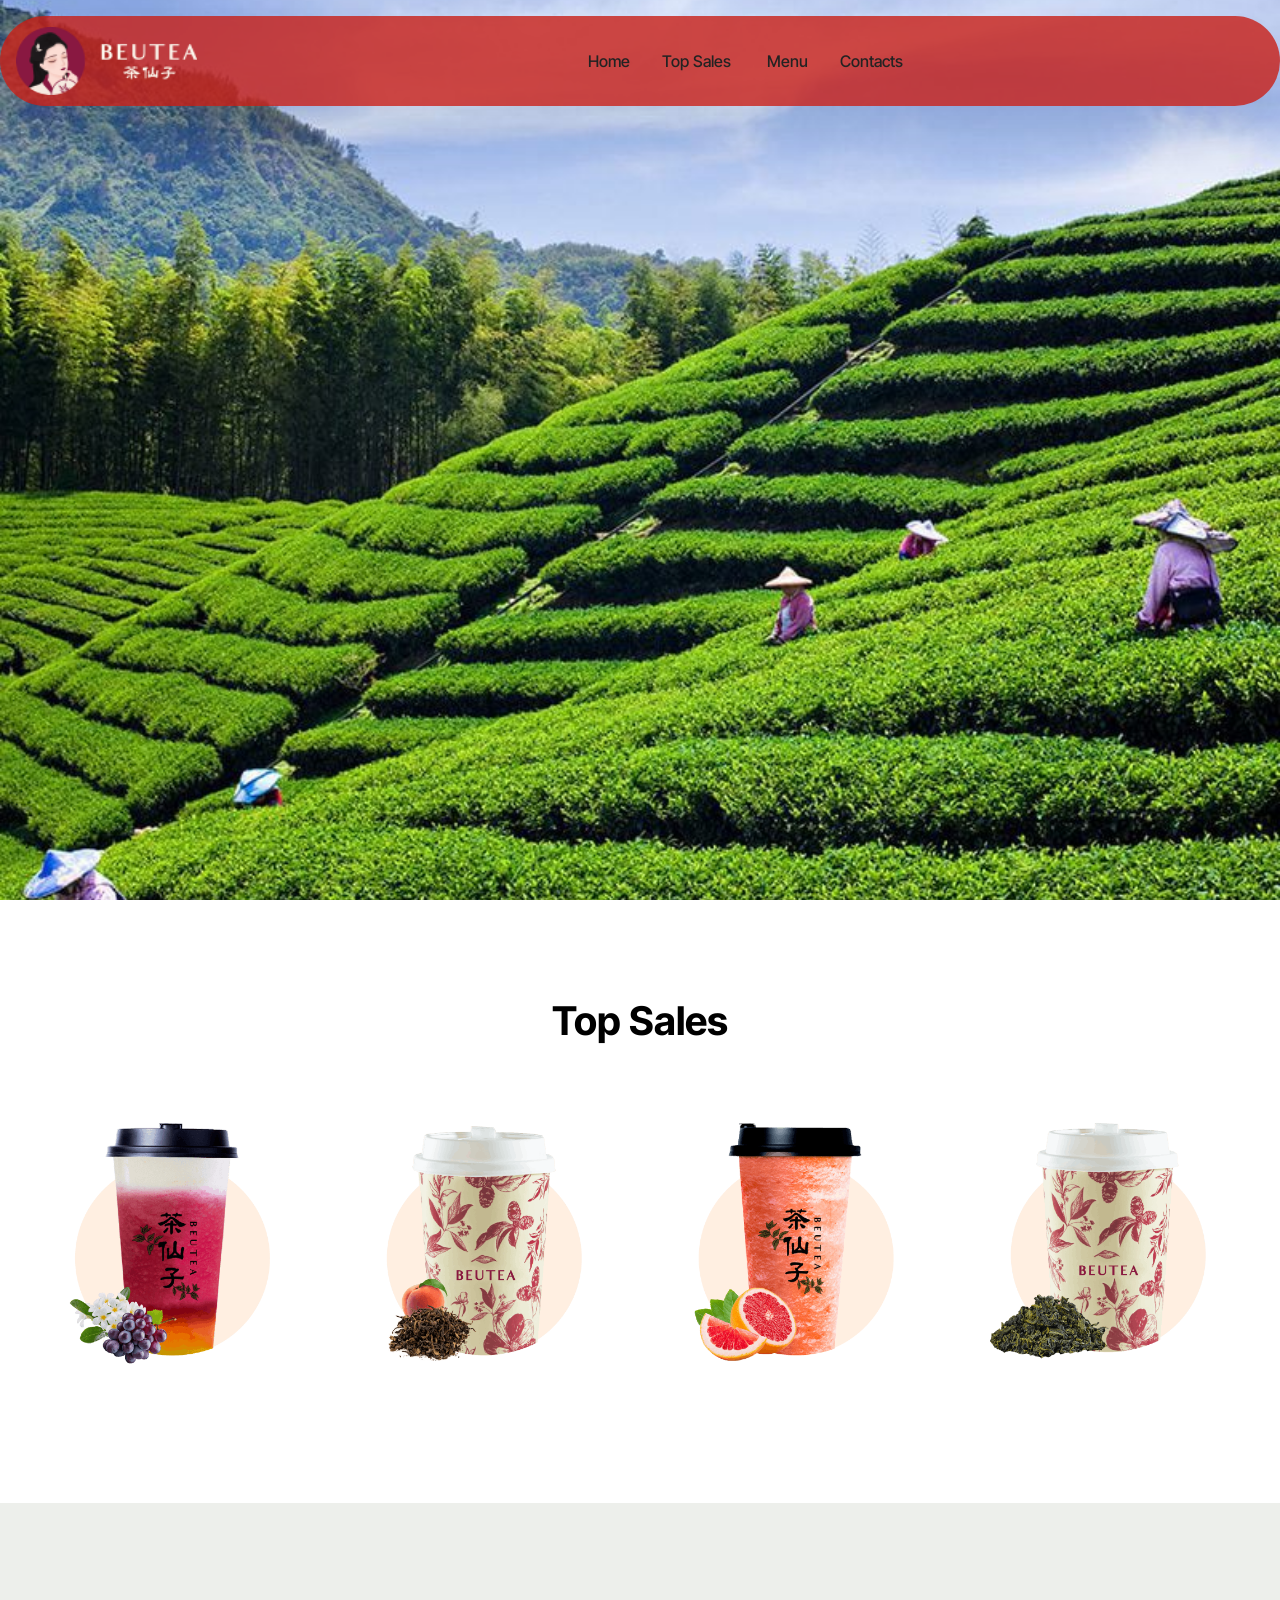
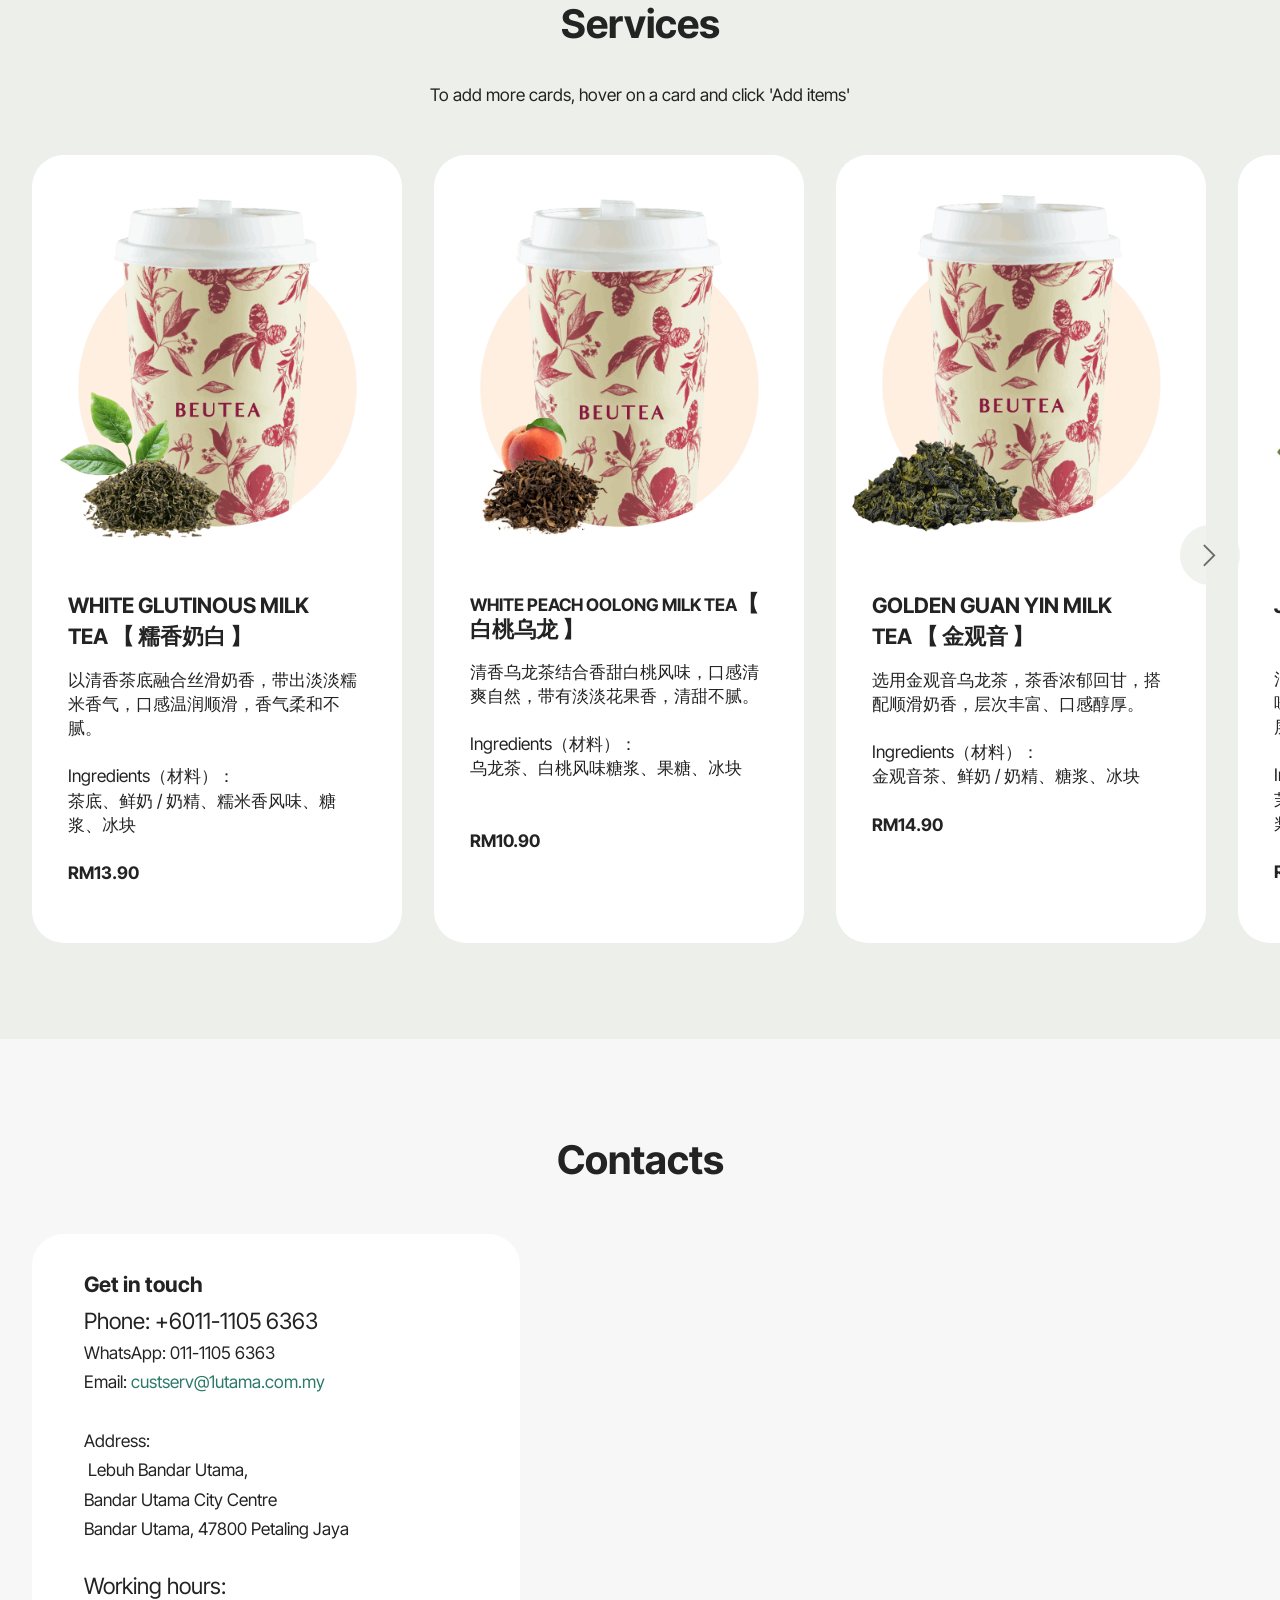
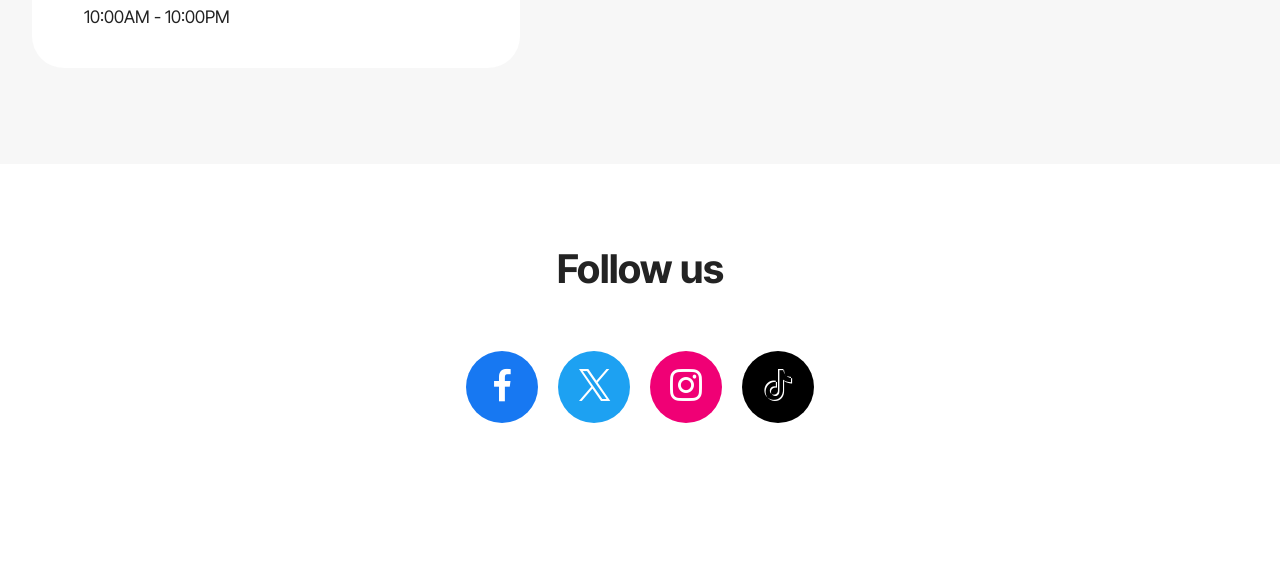
==== commit 5f49c271: "create github pages" ====
--- a/inde.html
+++ b/inde.html
@@ -6,7 +6,7 @@
   <meta http-equiv="X-UA-Compatible" content="IE=edge">
   <meta name="generator" content="Mobirise v6.1.12, mobirise.com">
   <meta name="viewport" content="width=device-width, initial-scale=1, minimum-scale=1">
-  <link rel="shortcut icon" href="assets/images/beutea20logo-137x52.png" type="image/x-icon">
+  <link rel="shortcut icon" href="assets/images/logo5.png" type="image/x-icon">
   <meta name="description" content="">
   
   
@@ -20,7 +20,7 @@
   <link rel="stylesheet" href="assets/theme/css/style.css">
   <link rel="preload" href="https://fonts.googleapis.com/css?family=Inter+Tight:100,200,300,400,500,600,700,800,900,100i,200i,300i,400i,500i,600i,700i,800i,900i&display=swap" as="style" onload="this.onload=null;this.rel='stylesheet'">
   <noscript><link rel="stylesheet" href="https://fonts.googleapis.com/css?family=Inter+Tight:100,200,300,400,500,600,700,800,900,100i,200i,300i,400i,500i,600i,700i,800i,900i&display=swap"></noscript>
-  <link rel="preload" as="style" href="assets/mobirise/css/mbr-additional.css?v=8doUGj"><link rel="stylesheet" href="assets/mobirise/css/mbr-additional.css?v=8doUGj" type="text/css">
+  <link rel="preload" as="style" href="assets/mobirise/css/mbr-additional.css?v=tUuf8D"><link rel="stylesheet" href="assets/mobirise/css/mbr-additional.css?v=tUuf8D" type="text/css">
 
   
   
@@ -424,7 +424,7 @@
             </div>
         </div>
     </div>
-</section><section class="display-7" style="padding: 0;align-items: center;justify-content: center;flex-wrap: wrap;    align-content: center;display: flex;position: relative;height: 4rem;"><a href="https://mobiri.se/4654943" style="flex: 1 1;height: 4rem;position: absolute;width: 100%;z-index: 1;"><img alt="" style="height: 4rem;" src="[data-uri]"></a><p style="margin: 0;text-align: center;" class="display-7">&#8204;</p><a style="z-index:1" href="https://mobirise.com/builder/ai-website-creator.html">AI Website Creator</a></section><script src="assets/bootstrap/js/bootstrap.bundle.min.js"></script>  <script src="assets/parallax/jarallax.js"></script>  <script src="assets/smoothscroll/smooth-scroll.js"></script>  <script src="assets/ytplayer/index.js"></script>  <script src="assets/dropdown/js/navbar-dropdown.js"></script>  <script src="assets/embla/embla.min.js"></script>  <script src="assets/embla/script.js"></script>  <script src="assets/theme/js/script.js"></script>  
+</section><section class="display-7" style="padding: 0;align-items: center;justify-content: center;flex-wrap: wrap;    align-content: center;display: flex;position: relative;height: 4rem;"><a href="https://mobiri.se/4654943" style="flex: 1 1;height: 4rem;position: absolute;width: 100%;z-index: 1;"><img alt="" style="height: 4rem;" src="[data-uri]"></a><p style="margin: 0;text-align: center;" class="display-7">&#8204;</p><a style="z-index:1" href="https://mobirise.com/builder/no-code-website-builder.html">No Code Website Builder</a></section><script src="assets/bootstrap/js/bootstrap.bundle.min.js"></script>  <script src="assets/parallax/jarallax.js"></script>  <script src="assets/smoothscroll/smooth-scroll.js"></script>  <script src="assets/ytplayer/index.js"></script>  <script src="assets/dropdown/js/navbar-dropdown.js"></script>  <script src="assets/embla/embla.min.js"></script>  <script src="assets/embla/script.js"></script>  <script src="assets/theme/js/script.js"></script>  
   
   
  <div id="scrollToTop" class="scrollToTop mbr-arrow-up"><a style="text-align: center;"><i class="mbr-arrow-up-icon mbr-arrow-up-icon-cm cm-icon cm-icon-smallarrow-up"></i></a></div>
--- a/assets/mobirise/css/mbr-additional.css
+++ b/assets/mobirise/css/mbr-additional.css
@@ -30,11 +30,11 @@
 }
 .display-2 {
   font-family: 'Inter Tight', sans-serif;
-  font-size: 4rem;
+  font-size: 2.8rem;
   line-height: 1;
 }
 .display-2 > .mbr-iconfont {
-  font-size: 5rem;
+  font-size: 3.5rem;
 }
 .display-4 {
   font-family: 'Inter Tight', sans-serif;
@@ -77,9 +77,9 @@
     line-height: calc( 1.1 * (3.0999999999999996rem + (7 - 3.0999999999999996) * ((100vw - 20rem) / (48 - 20))));
   }
   .display-2 {
-    font-size: 3.2rem;
-    font-size: calc( 2.05rem + (4 - 2.05) * ((100vw - 20rem) / (48 - 20)));
-    line-height: calc( 1.3 * (2.05rem + (4 - 2.05) * ((100vw - 20rem) / (48 - 20))));
+    font-size: 2.24rem;
+    font-size: calc( 1.63rem + (2.8 - 1.63) * ((100vw - 20rem) / (48 - 20)));
+    line-height: calc( 1.3 * (1.63rem + (2.8 - 1.63) * ((100vw - 20rem) / (48 - 20))));
   }
   .display-4 {
     font-size: 0.8rem;
@@ -104,9 +104,9 @@
     line-height: calc( 1.1 * (3.0999999999999996rem + (7 - 3.0999999999999996) * ((100vw - 62rem) / (87 - 62))));
   }
   .display-2 {
-    font-size: 3.2rem;
-    font-size: calc( 2.05rem + (4 - 2.05) * ((100vw - 62rem) / (87 - 62)));
-    line-height: calc( 1.3 * (2.05rem + (4 - 2.05) * ((100vw - 62rem) / (87 - 62))));
+    font-size: 2.24rem;
+    font-size: calc( 1.63rem + (2.8 - 1.63) * ((100vw - 62rem) / (87 - 62)));
+    line-height: calc( 1.3 * (1.63rem + (2.8 - 1.63) * ((100vw - 62rem) / (87 - 62))));
   }
   .display-4 {
     font-size: 0.8rem;
@@ -786,6 +786,393 @@
 }
 .new-font > .mbr-iconfont {
   font-size: 0.4rem;
+}
+.cid-vg4WprtiuM {
+  display: flex;
+  background-image: url("../../../assets/images/beutea20e696b0e59381-2000x750.png");
+}
+.cid-vg4WprtiuM .mbr-overlay {
+  background-color: #000000;
+  opacity: 0.5;
+}
+@media (min-width: 768px) {
+  .cid-vg4WprtiuM {
+    align-items: flex-end;
+  }
+  .cid-vg4WprtiuM .row {
+    justify-content: center;
+  }
+  .cid-vg4WprtiuM .content-wrap {
+    padding: 1rem 3rem;
+  }
+}
+@media (max-width: 991px) and (min-width: 768px) {
+  .cid-vg4WprtiuM .content-wrap {
+    min-width: 50%;
+  }
+}
+@media (max-width: 767px) {
+  .cid-vg4WprtiuM {
+    -webkit-align-items: center;
+    align-items: flex-end;
+  }
+  .cid-vg4WprtiuM .mbr-row {
+    -webkit-justify-content: center;
+    justify-content: center;
+  }
+  .cid-vg4WprtiuM .content-wrap {
+    width: 100%;
+  }
+}
+.cid-vg4WprtiuM .mbr-section-title,
+.cid-vg4WprtiuM .mbr-section-subtitle {
+  text-align: center;
+}
+.cid-vg4WprtiuM .mbr-text,
+.cid-vg4WprtiuM .mbr-section-btn {
+  text-align: center;
+}
+.cid-vg55JvuEtI {
+  padding-top: 6rem;
+  padding-bottom: 6rem;
+  background-color: #edefeb;
+}
+.cid-vg55JvuEtI .mbr-fallback-image.disabled {
+  display: none;
+}
+.cid-vg55JvuEtI .mbr-fallback-image {
+  display: block;
+  background-size: cover;
+  background-position: center center;
+  width: 100%;
+  height: 100%;
+  position: absolute;
+  top: 0;
+}
+.cid-vg55JvuEtI .item-mb {
+  margin-bottom: 2rem;
+}
+@media (max-width: 767px) {
+  .cid-vg55JvuEtI .item-mb {
+    margin-bottom: 1rem;
+  }
+}
+.cid-vg55JvuEtI .item-wrapper {
+  background: #ffffff;
+  padding: 2.25rem;
+  height: 100%;
+  display: flex;
+  flex-direction: column;
+}
+@media (min-width: 992px) and (max-width: 1200px) {
+  .cid-vg55JvuEtI .item-wrapper {
+    padding: 2rem 1.5rem;
+    margin-bottom: 0rem;
+  }
+}
+@media (max-width: 767px) {
+  .cid-vg55JvuEtI .item-wrapper {
+    padding: 2rem 1.5rem;
+    margin-bottom: 1rem;
+  }
+}
+.cid-vg55JvuEtI .mbr-iconfont {
+  display: inline-flex;
+  font-size: 3rem;
+  color: #2e481a;
+  margin-bottom: 1rem;
+  width: 80px;
+  justify-content: center;
+  align-items: center;
+  background: #9fe870;
+  height: 80px;
+  border-radius: 50%;
+}
+.cid-vg55JvuEtI .mbr-section-title {
+  color: #891941;
+}
+.cid-vg55JvuEtI .mbr-section-subtitle {
+  color: #000000;
+}
+.cid-vg55JvuEtI .card-box {
+  display: flex;
+  flex-direction: column;
+  height: 100%;
+}
+.cid-vg55JvuEtI .card-box .item-footer {
+  margin-top: auto;
+}
+.cid-vg55JvuEtI .content-head {
+  max-width: 800px;
+}
+.cid-vg55JvuEtI .card-text,
+.cid-vg55JvuEtI .item .mbr-section-btn {
+  text-align: center;
+}
+.cid-vfZ99VU3E0 {
+  padding-top: 6rem;
+  padding-bottom: 6rem;
+  background-color: #ffffff;
+}
+.cid-vfZ99VU3E0 h6 {
+  line-height: 1.2;
+}
+.cid-vfZ99VU3E0 img,
+.cid-vfZ99VU3E0 .item-img {
+  width: 100%;
+  height: 100%;
+}
+.cid-vfZ99VU3E0 .item:focus,
+.cid-vfZ99VU3E0 span:focus {
+  outline: none;
+}
+.cid-vfZ99VU3E0 .item-wrapper {
+  position: relative;
+  display: flex;
+  flex-flow: column nowrap;
+  margin-bottom: 2rem;
+}
+.cid-vfZ99VU3E0 .mbr-section-btn {
+  margin-top: auto !important;
+  text-align: center;
+}
+.cid-vfZ99VU3E0 .mbr-section-title {
+  color: #000000;
+}
+.cid-vfZ99VU3E0 .mbr-text,
+.cid-vfZ99VU3E0 .mbr-section-btn {
+  color: #000000;
+}
+.cid-vfZ99VU3E0 .item-title {
+  color: #000000;
+  text-align: center;
+}
+.cid-vfZ99VU3E0 .item-subtitle {
+  color: #000000;
+  text-align: center;
+}
+.cid-vfZ99VU3E0 .item-text {
+  color: #000000;
+  text-align: center;
+}
+.cid-vfZ99VU3E0 .content-head {
+  max-width: 800px;
+}
+@media (max-width: 767px) {
+  .cid-vfZ99VU3E0 .item-wrapper {
+    margin-bottom: 1rem;
+  }
+}
+.cid-vfZcekiTgg {
+  padding-top: 6rem;
+  padding-bottom: 6rem;
+  background-color: #ffffff;
+}
+.cid-vfZcekiTgg img,
+.cid-vfZcekiTgg .item-img {
+  width: 100%;
+  height: 100%;
+  height: 400px;
+  object-fit: cover;
+}
+@media (max-width: 767px) {
+  .cid-vfZcekiTgg img,
+  .cid-vfZcekiTgg .item-img {
+    max-height: 300px;
+  }
+}
+.cid-vfZcekiTgg .item:focus,
+.cid-vfZcekiTgg span:focus {
+  outline: none;
+}
+.cid-vfZcekiTgg .item-wrapper {
+  position: relative;
+}
+.cid-vfZcekiTgg .slide-content {
+  position: relative;
+  border-radius: 4px;
+  background: #f7f7f7;
+  height: 100%;
+  display: flex;
+  overflow: hidden;
+  flex-flow: column nowrap;
+}
+.cid-vfZcekiTgg .slide-content .item-content {
+  padding: 2.25rem;
+}
+@media (min-width: 992px) and (max-width: 1200px) {
+  .cid-vfZcekiTgg .slide-content .item-content {
+    padding: 1.5rem;
+  }
+}
+@media (max-width: 767px) {
+  .cid-vfZcekiTgg .slide-content .item-content {
+    padding: 1.5rem;
+  }
+}
+.cid-vfZcekiTgg .mbr-section-btn {
+  margin-top: auto !important;
+}
+.cid-vfZcekiTgg .mbr-section-title {
+  color: #232323;
+}
+.cid-vfZcekiTgg .mbr-text,
+.cid-vfZcekiTgg .mbr-section-btn {
+  text-align: left;
+}
+.cid-vfZcekiTgg .item-title {
+  text-align: left;
+}
+.cid-vfZcekiTgg .item-subtitle {
+  text-align: left;
+  color: #bbbbbb;
+}
+.cid-vfZcekiTgg .embla__slide {
+  display: flex;
+  justify-content: center;
+  position: relative;
+  min-width: 370px;
+  max-width: 370px;
+}
+@media (max-width: 768px) {
+  .cid-vfZcekiTgg .embla__slide {
+    min-width: 85%;
+    max-width: initial;
+  }
+}
+.cid-vfZcekiTgg .embla__button--next,
+.cid-vfZcekiTgg .embla__button--prev {
+  display: flex;
+}
+.cid-vfZcekiTgg .embla__button {
+  top: 50%;
+  width: 60px;
+  height: 60px;
+  margin-top: -1.5rem;
+  font-size: 22px;
+  background-color: rgba(0, 0, 0, 0.5);
+  color: #fff;
+  border: 2px solid #fff;
+  border-radius: 50%;
+  transition: all 0.3s;
+  position: absolute;
+  display: flex;
+  justify-content: center;
+  align-items: center;
+}
+@media (max-width: 768px) {
+  .cid-vfZcekiTgg .embla__button {
+    display: none;
+  }
+}
+.cid-vfZcekiTgg .embla__button:disabled {
+  cursor: default;
+  display: none;
+}
+.cid-vfZcekiTgg .embla__button:hover {
+  background: #000;
+  color: rgba(255, 255, 255, 0.5);
+}
+.cid-vfZcekiTgg .embla__button.embla__button--prev {
+  left: 0;
+  margin-left: 2.5rem;
+}
+.cid-vfZcekiTgg .embla__button.embla__button--next {
+  right: 0;
+  margin-right: 2.5rem;
+}
+@media (max-width: 767px) {
+  .cid-vfZcekiTgg .embla__button {
+    top: auto;
+  }
+}
+.cid-vfZcekiTgg .embla {
+  position: relative;
+  width: 100%;
+}
+.cid-vfZcekiTgg .embla__viewport {
+  overflow: hidden;
+  width: 100%;
+}
+.cid-vfZcekiTgg .embla__viewport.is-draggable {
+  cursor: grab;
+}
+.cid-vfZcekiTgg .embla__viewport.is-dragging {
+  cursor: grabbing;
+}
+.cid-vfZcekiTgg .embla__container {
+  display: flex;
+  user-select: none;
+  -webkit-touch-callout: none;
+  -khtml-user-select: none;
+  -webkit-tap-highlight-color: transparent;
+}
+@media (max-width: 768px) {
+  .cid-vfZcekiTgg .embla__container .embla__slide:first-child {
+    margin-left: 2rem !important;
+  }
+  .cid-vfZcekiTgg .embla__container .embla__slide:last-child {
+    margin-right: 2rem !important;
+  }
+}
+.cid-vfZcekiTgg .content-head {
+  max-width: 800px;
+}
+.cid-vg4SoMtDqw {
+  padding-top: 6rem;
+  padding-bottom: 6rem;
+  background-color: #891941;
+}
+.cid-vg4SoMtDqw .social-row {
+  display: flex;
+  justify-content: center;
+  align-items: center;
+  flex-wrap: wrap;
+}
+.cid-vg4SoMtDqw .social-row .soc-item {
+  margin: 8px;
+}
+.cid-vg4SoMtDqw .social-row .soc-item a:hover .mbr-iconfont,
+.cid-vg4SoMtDqw .social-row .soc-item a:focus .mbr-iconfont {
+  background-color: #ffffff;
+}
+.cid-vg4SoMtDqw .social-row .soc-item a .mbr-iconfont {
+  width: 72px;
+  height: 72px;
+  display: flex;
+  align-items: center;
+  justify-content: center;
+  border-radius: 100%;
+  font-size: 32px;
+  background-color: #edefeb;
+  color: #000000;
+  transition: all 0.3s ease-in-out;
+}
+.cid-vg4SoMtDqw .row-links {
+  width: 100%;
+  justify-content: center;
+}
+.cid-vg4SoMtDqw .header-menu {
+  list-style: none;
+  display: flex;
+  justify-content: center;
+  flex-wrap: wrap;
+  padding: 0;
+  margin-bottom: 0;
+}
+.cid-vg4SoMtDqw .header-menu li {
+  padding: 0 1rem 1rem 1rem;
+}
+.cid-vg4SoMtDqw .header-menu li p {
+  margin: 0;
+}
+.cid-vg4SoMtDqw .copyright {
+  margin-bottom: 0;
+  color: #ffffff;
+  text-align: center;
+}
+.cid-vg4SoMtDqw .mbr-section-title {
+  color: #ffffff;
 }
 .cid-vfYMBP2jni {
   z-index: 1000;
@@ -1343,408 +1730,57 @@
     padding: 1rem;
   }
 }
-.cid-vfYNf7Mn2H {
-  display: flex;
-  background-image: url("../../../assets/images/e88cb6e59bad-800x722.jpg");
-}
-.cid-vfYNf7Mn2H .mbr-overlay {
+.cid-vfYMbx04vd {
+  display: flex;
+  background-image: url("../../../assets/images/background17.jpg");
+}
+.cid-vfYMbx04vd .mbr-overlay {
   background-color: #000000;
   opacity: 0.5;
 }
 @media (min-width: 768px) {
-  .cid-vfYNf7Mn2H {
+  .cid-vfYMbx04vd {
     align-items: flex-end;
   }
-  .cid-vfYNf7Mn2H .row {
+  .cid-vfYMbx04vd .row {
     justify-content: center;
   }
-  .cid-vfYNf7Mn2H .content-wrap {
+  .cid-vfYMbx04vd .content-wrap {
     padding: 1rem 3rem;
   }
 }
 @media (max-width: 991px) and (min-width: 768px) {
-  .cid-vfYNf7Mn2H .content-wrap {
+  .cid-vfYMbx04vd .content-wrap {
     min-width: 50%;
   }
 }
 @media (max-width: 767px) {
-  .cid-vfYNf7Mn2H {
+  .cid-vfYMbx04vd {
     -webkit-align-items: center;
     align-items: flex-end;
   }
-  .cid-vfYNf7Mn2H .mbr-row {
+  .cid-vfYMbx04vd .mbr-row {
     -webkit-justify-content: center;
     justify-content: center;
   }
-  .cid-vfYNf7Mn2H .content-wrap {
+  .cid-vfYMbx04vd .content-wrap {
     width: 100%;
   }
 }
-.cid-vfYNf7Mn2H .mbr-section-title,
-.cid-vfYNf7Mn2H .mbr-section-subtitle {
+.cid-vfYMbx04vd .mbr-section-title,
+.cid-vfYMbx04vd .mbr-section-subtitle {
   text-align: center;
 }
-.cid-vfYNf7Mn2H .mbr-text,
-.cid-vfYNf7Mn2H .mbr-section-btn {
+.cid-vfYMbx04vd .mbr-text,
+.cid-vfYMbx04vd .mbr-section-btn {
   text-align: center;
 }
-.cid-vfZ99VU3E0 {
-  padding-top: 6rem;
-  padding-bottom: 6rem;
-  background-color: #ffffff;
-}
-.cid-vfZ99VU3E0 h6 {
-  line-height: 1.2;
-}
-.cid-vfZ99VU3E0 img,
-.cid-vfZ99VU3E0 .item-img {
-  width: 100%;
-  height: 100%;
-}
-.cid-vfZ99VU3E0 .item:focus,
-.cid-vfZ99VU3E0 span:focus {
-  outline: none;
-}
-.cid-vfZ99VU3E0 .item-wrapper {
-  position: relative;
-  display: flex;
-  flex-flow: column nowrap;
-  margin-bottom: 2rem;
-}
-.cid-vfZ99VU3E0 .mbr-section-btn {
-  margin-top: auto !important;
-  text-align: center;
-}
-.cid-vfZ99VU3E0 .mbr-section-title {
-  color: #000000;
-}
-.cid-vfZ99VU3E0 .mbr-text,
-.cid-vfZ99VU3E0 .mbr-section-btn {
-  color: #000000;
-}
-.cid-vfZ99VU3E0 .item-title {
-  color: #000000;
-  text-align: center;
-}
-.cid-vfZ99VU3E0 .item-subtitle {
-  color: #000000;
-  text-align: center;
-}
-.cid-vfZ99VU3E0 .item-text {
-  color: #000000;
-  text-align: center;
-}
-.cid-vfZ99VU3E0 .content-head {
-  max-width: 800px;
-}
-@media (max-width: 767px) {
-  .cid-vfZ99VU3E0 .item-wrapper {
-    margin-bottom: 1rem;
-  }
-}
-.cid-vfZcekiTgg {
-  padding-top: 6rem;
-  padding-bottom: 6rem;
-  background-color: #edefeb;
-}
-.cid-vfZcekiTgg img,
-.cid-vfZcekiTgg .item-img {
-  width: 100%;
-  height: 100%;
-  height: 400px;
-  object-fit: cover;
-}
-@media (max-width: 767px) {
-  .cid-vfZcekiTgg img,
-  .cid-vfZcekiTgg .item-img {
-    max-height: 300px;
-  }
-}
-.cid-vfZcekiTgg .item:focus,
-.cid-vfZcekiTgg span:focus {
-  outline: none;
-}
-.cid-vfZcekiTgg .item-wrapper {
-  position: relative;
-}
-.cid-vfZcekiTgg .slide-content {
-  position: relative;
-  border-radius: 4px;
-  background: #ffffff;
-  height: 100%;
-  display: flex;
-  overflow: hidden;
-  flex-flow: column nowrap;
-}
-.cid-vfZcekiTgg .slide-content .item-content {
-  padding: 2.25rem;
-}
-@media (min-width: 992px) and (max-width: 1200px) {
-  .cid-vfZcekiTgg .slide-content .item-content {
-    padding: 1.5rem;
-  }
-}
-@media (max-width: 767px) {
-  .cid-vfZcekiTgg .slide-content .item-content {
-    padding: 1.5rem;
-  }
-}
-.cid-vfZcekiTgg .mbr-section-btn {
-  margin-top: auto !important;
-}
-.cid-vfZcekiTgg .mbr-section-title {
-  color: #232323;
-}
-.cid-vfZcekiTgg .mbr-text,
-.cid-vfZcekiTgg .mbr-section-btn {
-  text-align: left;
-}
-.cid-vfZcekiTgg .item-title {
-  text-align: left;
-}
-.cid-vfZcekiTgg .item-subtitle {
-  text-align: left;
-  color: #bbbbbb;
-}
-.cid-vfZcekiTgg .embla__slide {
-  display: flex;
-  justify-content: center;
-  position: relative;
-  min-width: 370px;
-  max-width: 370px;
-}
-@media (max-width: 768px) {
-  .cid-vfZcekiTgg .embla__slide {
-    min-width: 85%;
-    max-width: initial;
-  }
-}
-.cid-vfZcekiTgg .embla__button--next,
-.cid-vfZcekiTgg .embla__button--prev {
-  display: flex;
-}
-.cid-vfZcekiTgg .embla__button {
-  top: 50%;
-  width: 60px;
-  height: 60px;
-  margin-top: -1.5rem;
-  font-size: 22px;
-  background-color: rgba(0, 0, 0, 0.5);
-  color: #fff;
-  border: 2px solid #fff;
-  border-radius: 50%;
-  transition: all 0.3s;
-  position: absolute;
-  display: flex;
-  justify-content: center;
-  align-items: center;
-}
-@media (max-width: 768px) {
-  .cid-vfZcekiTgg .embla__button {
-    display: none;
-  }
-}
-.cid-vfZcekiTgg .embla__button:disabled {
-  cursor: default;
-  display: none;
-}
-.cid-vfZcekiTgg .embla__button:hover {
-  background: #000;
-  color: rgba(255, 255, 255, 0.5);
-}
-.cid-vfZcekiTgg .embla__button.embla__button--prev {
-  left: 0;
-  margin-left: 2.5rem;
-}
-.cid-vfZcekiTgg .embla__button.embla__button--next {
-  right: 0;
-  margin-right: 2.5rem;
-}
-@media (max-width: 767px) {
-  .cid-vfZcekiTgg .embla__button {
-    top: auto;
-  }
-}
-.cid-vfZcekiTgg .embla {
-  position: relative;
-  width: 100%;
-}
-.cid-vfZcekiTgg .embla__viewport {
-  overflow: hidden;
-  width: 100%;
-}
-.cid-vfZcekiTgg .embla__viewport.is-draggable {
-  cursor: grab;
-}
-.cid-vfZcekiTgg .embla__viewport.is-dragging {
-  cursor: grabbing;
-}
-.cid-vfZcekiTgg .embla__container {
-  display: flex;
-  user-select: none;
-  -webkit-touch-callout: none;
-  -khtml-user-select: none;
-  -webkit-tap-highlight-color: transparent;
-}
-@media (max-width: 768px) {
-  .cid-vfZcekiTgg .embla__container .embla__slide:first-child {
-    margin-left: 2rem !important;
-  }
-  .cid-vfZcekiTgg .embla__container .embla__slide:last-child {
-    margin-right: 2rem !important;
-  }
-}
-.cid-vfZcekiTgg .content-head {
-  max-width: 800px;
-}
-.cid-tLdYHD757A {
-  padding-top: 6rem;
-  padding-bottom: 6rem;
-  background: #f7f7f7;
-}
-.cid-tLdYHD757A .mbr-fallback-image.disabled {
-  display: none;
-}
-.cid-tLdYHD757A .mbr-fallback-image {
-  display: block;
-  background-size: cover;
-  background-position: center center;
-  width: 100%;
-  height: 100%;
-  position: absolute;
-  top: 0;
-}
-@media (max-width: 767px) {
-  .cid-tLdYHD757A .row {
-    text-align: center;
-  }
-  .cid-tLdYHD757A .row .map-wrapper {
-    margin-top: 1rem;
-  }
-}
-.cid-tLdYHD757A .google-map {
-  height: 100%;
-  position: relative;
-}
-.cid-tLdYHD757A .google-map iframe {
-  height: 100%;
-  width: 100%;
-}
-@media (max-width: 767px) {
-  .cid-tLdYHD757A .google-map iframe {
-    min-height: 350px;
-  }
-}
-.cid-tLdYHD757A .google-map [data-state-details] {
-  color: #6b6763;
-  height: 1.5em;
-  margin-top: -0.75em;
-  padding-left: 1.25rem;
-  padding-right: 1.25rem;
-  position: absolute;
-  text-align: center;
-  top: 50%;
-  width: 100%;
-}
-.cid-tLdYHD757A .google-map[data-state] {
-  background: #e9e5dc;
-}
-.cid-tLdYHD757A .google-map[data-state="loading"] [data-state-details] {
-  display: none;
-}
-.cid-tLdYHD757A .card-wrapper {
-  background: #ffffff;
-}
-@media (max-width: 767px) {
-  .cid-tLdYHD757A .card-wrapper {
-    padding: 2rem 1.5rem;
-  }
-}
-@media (min-width: 768px) {
-  .cid-tLdYHD757A .card-wrapper {
-    padding: 2.25rem;
-  }
-}
-.cid-tLdYHD757A .text-wrapper {
-  padding: 0 1rem;
-}
-@media (max-width: 767px) {
-  .cid-tLdYHD757A .cardTitle,
-  .cid-tLdYHD757A .item-wrap {
-    text-align: center;
-  }
-}
-.cid-tLdYHD757A ul {
-  list-style-type: none;
-  padding: 0;
-  margin: 0;
-}
-.cid-vfZz7rwe13 {
-  padding-top: 5rem;
-  padding-bottom: 5rem;
-  background-color: #ffffff;
-}
-.cid-vfZz7rwe13 .mbr-fallback-image.disabled {
-  display: none;
-}
-.cid-vfZz7rwe13 .mbr-fallback-image {
-  display: block;
-  background-size: cover;
-  background-position: center center;
-  width: 100%;
-  height: 100%;
-  position: absolute;
-  top: 0;
-}
-.cid-vfZz7rwe13 .bg-facebook {
-  background: #1778f2;
-  color: #ffffff;
-}
-.cid-vfZz7rwe13 .bg-facebook:hover {
-  background: #0b60cb;
-}
-.cid-vfZz7rwe13 .bg-twitter {
-  background: #1da1f2;
-  color: #ffffff;
-}
-.cid-vfZz7rwe13 .bg-twitter:hover {
-  background: #0c85d0;
-}
-.cid-vfZz7rwe13 .bg-instagram {
-  background: #f00075;
-  color: #ffffff;
-}
-.cid-vfZz7rwe13 .bg-instagram:hover {
-  background: #bd005c;
-}
-.cid-vfZz7rwe13 .bg-tiktok {
-  background: #000000;
-  color: #ffffff;
-}
-.cid-vfZz7rwe13 .bg-tiktok:hover {
-  background: #000000;
-}
-.cid-vfZz7rwe13 .iconfont-wrapper {
-  display: inline-block;
-  font-size: 32px;
-  border-radius: 50%;
-  width: 72px;
-  height: 72px;
-  line-height: 72px;
-  text-align: center;
-  transition: all 0.3s ease-in-out;
-}
-.cid-vfZz7rwe13 [class^="socicon-"]:before,
-.cid-vfZz7rwe13 [class*=" socicon-"]:before {
-  line-height: 55px;
-  padding: .6rem;
-}
-.cid-vfYMBP2jni {
+.cid-vg4qPI8ucv {
   z-index: 1000;
   width: 100%;
   position: relative;
 }
-.cid-vfYMBP2jni .dropdown-item:before {
+.cid-vg4qPI8ucv .dropdown-item:before {
   font-family: Moririse2 !important;
   content: "\e966";
   display: inline-block;
@@ -1762,11 +1798,11 @@
   transition: all 0.25s ease-in-out;
 }
 @media (max-width: 767px) {
-  .cid-vfYMBP2jni .navbar-toggler {
+  .cid-vg4qPI8ucv .navbar-toggler {
     transform: scale(0.8);
   }
 }
-.cid-vfYMBP2jni .navbar-brand {
+.cid-vg4qPI8ucv .navbar-brand {
   flex-shrink: 0;
   align-items: center;
   margin-right: 0;
@@ -1775,39 +1811,39 @@
   word-break: break-word;
   z-index: 1;
 }
-.cid-vfYMBP2jni .navbar-brand img {
+.cid-vg4qPI8ucv .navbar-brand img {
   max-width: 100%;
   max-height: 100%;
 }
-.cid-vfYMBP2jni .navbar-brand .navbar-caption {
+.cid-vg4qPI8ucv .navbar-brand .navbar-caption {
   line-height: inherit !important;
 }
-.cid-vfYMBP2jni .navbar-brand .navbar-logo a {
+.cid-vg4qPI8ucv .navbar-brand .navbar-logo a {
   outline: none;
 }
-.cid-vfYMBP2jni .navbar-nav {
+.cid-vg4qPI8ucv .navbar-nav {
   margin: auto;
   margin-left: 0;
   margin-left: auto;
 }
-.cid-vfYMBP2jni .navbar-nav .nav-item {
+.cid-vg4qPI8ucv .navbar-nav .nav-item {
   padding: 0 !important;
   transition: 0.3s all !important;
 }
-.cid-vfYMBP2jni .navbar-nav .nav-item .nav-link {
+.cid-vg4qPI8ucv .navbar-nav .nav-item .nav-link {
   padding: 16px !important;
   margin: 0 !important;
   border-radius: 1rem !important;
   transition: 0.3s all !important;
 }
-.cid-vfYMBP2jni .navbar-nav .nav-item .nav-link:hover {
+.cid-vg4qPI8ucv .navbar-nav .nav-item .nav-link:hover {
   background-color: rgba(27, 31, 10, 0.06);
 }
-.cid-vfYMBP2jni .navbar-nav .open .nav-link::after {
+.cid-vg4qPI8ucv .navbar-nav .open .nav-link::after {
   transform: rotate(180deg);
 }
 @media (min-width: 992px) {
-  .cid-vfYMBP2jni .navbar-nav .open .nav-link::before {
+  .cid-vg4qPI8ucv .navbar-nav .open .nav-link::before {
     content: "";
     width: 100%;
     height: 20px;
@@ -1816,47 +1852,47 @@
     position: absolute;
   }
 }
-.cid-vfYMBP2jni .navbar-nav .dropdown-item {
+.cid-vg4qPI8ucv .navbar-nav .dropdown-item {
   padding: 12px !important;
   border-radius: 0.5rem !important;
   margin: 0 8px !important;
   transition: 0.3s all !important;
 }
-.cid-vfYMBP2jni .navbar-nav .dropdown-item:hover {
+.cid-vg4qPI8ucv .navbar-nav .dropdown-item:hover {
   background-color: rgba(27, 31, 10, 0.06);
 }
 @media (min-width: 992px) {
-  .cid-vfYMBP2jni .navbar-nav {
+  .cid-vg4qPI8ucv .navbar-nav {
     padding-left: 1.5rem;
   }
 }
-.cid-vfYMBP2jni .nav-link {
+.cid-vg4qPI8ucv .nav-link {
   width: fit-content;
   position: relative;
 }
-.cid-vfYMBP2jni .navbar-logo {
+.cid-vg4qPI8ucv .navbar-logo {
   margin: 0 !important;
 }
 @media (max-width: 767px) {
-  .cid-vfYMBP2jni .navbar-logo {
+  .cid-vg4qPI8ucv .navbar-logo {
     padding-left: 0;
   }
 }
-.cid-vfYMBP2jni .navbar-caption {
+.cid-vg4qPI8ucv .navbar-caption {
   padding-left: 1rem;
   padding-right: 0.5rem;
 }
 @media (max-width: 767px) {
-  .cid-vfYMBP2jni .nav-dropdown {
+  .cid-vg4qPI8ucv .nav-dropdown {
     padding-bottom: 0.5rem;
   }
 }
-.cid-vfYMBP2jni .nav-dropdown .link.dropdown-toggle::after {
+.cid-vg4qPI8ucv .nav-dropdown .link.dropdown-toggle::after {
   margin-left: 0.5rem;
   margin-top: 0.2rem;
   transition: 0.3s all;
 }
-.cid-vfYMBP2jni .container {
+.cid-vg4qPI8ucv .container {
   display: flex;
   height: 90px;
   padding: 0.5rem 0.6rem 0.5rem 1rem;
@@ -1877,607 +1913,6 @@
   box-shadow: 0 30px 60px 0 rgba(27, 31, 10, 0.08);
 }
 @media (max-width: 992px) {
-  .cid-vfYMBP2jni .container {
-    padding-right: 2rem;
-  }
-}
-@media (max-width: 767px) {
-  .cid-vfYMBP2jni .container {
-    width: 95%;
-    height: 56px !important;
-    padding: 0.5rem;
-    margin-top: 0rem;
-  }
-}
-.cid-vfYMBP2jni .iconfont-wrapper {
-  font-size: 1.5rem;
-  padding-right: 0.5rem;
-}
-.cid-vfYMBP2jni .dropdown-menu {
-  flex-wrap: wrap;
-  flex-direction: column;
-  max-width: 100%;
-  padding: 12px 4px !important;
-  border-radius: 1.5rem;
-  transition: 0.3s all !important;
-  min-width: auto;
-  background: #c81f16;
-  background: rgba(200, 31, 22, 0.8) !important;
-}
-.cid-vfYMBP2jni .nav-item:focus,
-.cid-vfYMBP2jni .nav-link:focus {
-  outline: none;
-}
-.cid-vfYMBP2jni .dropdown .dropdown-menu .dropdown-item {
-  width: auto;
-  transition: all 0.25s ease-in-out;
-}
-.cid-vfYMBP2jni .dropdown .dropdown-menu .dropdown-item::after {
-  right: 0.5rem;
-}
-.cid-vfYMBP2jni .dropdown .dropdown-menu .dropdown-item .mbr-iconfont {
-  margin-right: 0.5rem;
-  vertical-align: sub;
-}
-.cid-vfYMBP2jni .dropdown .dropdown-menu .dropdown-item .mbr-iconfont:before {
-  display: inline-block;
-  transform: scale(1, 1);
-  transition: all 0.25s ease-in-out;
-}
-.cid-vfYMBP2jni .collapsed .dropdown-menu .dropdown-item:before {
-  display: none;
-}
-.cid-vfYMBP2jni .collapsed .dropdown .dropdown-menu .dropdown-item {
-  padding: 0.235em 1.5em 0.235em 1.5em !important;
-  transition: none;
-  margin: 0 !important;
-}
-.cid-vfYMBP2jni .navbar {
-  min-height: 90px;
-  transition: all 0.3s;
-  border-bottom: 1px solid transparent;
-  background: transparent !important;
-  padding: 0 !important;
-  border: none !important;
-  box-shadow: none !important;
-  border-radius: 0 !important;
-}
-.cid-vfYMBP2jni .navbar.opened {
-  transition: all 0.3s;
-}
-.cid-vfYMBP2jni .navbar .dropdown-item {
-  padding: 0.5rem 1.8rem;
-}
-.cid-vfYMBP2jni .navbar .navbar-logo img {
-  width: auto;
-}
-.cid-vfYMBP2jni .navbar .navbar-collapse {
-  z-index: 1;
-  justify-content: flex-end;
-}
-.cid-vfYMBP2jni .navbar.collapsed {
-  justify-content: center;
-}
-.cid-vfYMBP2jni .navbar.collapsed .nav-item .nav-link::before {
-  display: none;
-}
-.cid-vfYMBP2jni .navbar.collapsed.opened .dropdown-menu {
-  top: 0;
-}
-@media (min-width: 992px) {
-  .cid-vfYMBP2jni .navbar.collapsed.opened:not(.navbar-short) .navbar-collapse {
-    max-height: calc(98.5vh - 4.3rem);
-  }
-}
-.cid-vfYMBP2jni .navbar.collapsed .dropdown-menu .dropdown-submenu {
-  left: 0 !important;
-}
-.cid-vfYMBP2jni .navbar.collapsed .dropdown-menu .dropdown-item:after {
-  right: auto;
-}
-.cid-vfYMBP2jni .navbar.collapsed .dropdown-menu .dropdown-toggle[data-toggle="dropdown-submenu"]:after {
-  margin-left: 0.5rem;
-  margin-top: 0.2rem;
-  border-top: 0.35em solid;
-  border-right: 0.35em solid transparent;
-  border-left: 0.35em solid transparent;
-  border-bottom: 0;
-  top: 41%;
-}
-.cid-vfYMBP2jni .navbar.collapsed ul.navbar-nav li {
-  margin: auto;
-}
-.cid-vfYMBP2jni .navbar.collapsed .dropdown-menu .dropdown-item {
-  padding: 0.25rem 1.5rem;
-  text-align: center;
-}
-.cid-vfYMBP2jni .navbar.collapsed .icons-menu {
-  padding-left: 0;
-  padding-right: 0;
-  padding-top: 0.5rem;
-  padding-bottom: 0.5rem;
-}
-@media (max-width: 767px) {
-  .cid-vfYMBP2jni .navbar {
-    min-height: 72px;
-  }
-  .cid-vfYMBP2jni .navbar .navbar-logo img {
-    height: 2.5rem !important;
-  }
-}
-@media (max-width: 991px) {
-  .cid-vfYMBP2jni .navbar .nav-item .nav-link::before {
-    display: none;
-  }
-  .cid-vfYMBP2jni .navbar.opened .dropdown-menu {
-    top: 0;
-  }
-  .cid-vfYMBP2jni .navbar .dropdown-menu .dropdown-submenu {
-    left: 0 !important;
-  }
-  .cid-vfYMBP2jni .navbar .dropdown-menu .dropdown-item:after {
-    right: auto;
-  }
-  .cid-vfYMBP2jni .navbar .dropdown-menu .dropdown-toggle[data-toggle="dropdown-submenu"]:after {
-    margin-left: 0.5rem;
-    margin-top: 0.2rem;
-    border-top: 0.35em solid;
-    border-right: 0.35em solid transparent;
-    border-left: 0.35em solid transparent;
-    border-bottom: 0;
-    top: 40%;
-  }
-  .cid-vfYMBP2jni .navbar .dropdown-menu .dropdown-item {
-    padding: 0.25rem 1.5rem !important;
-    text-align: center;
-  }
-  .cid-vfYMBP2jni .navbar .navbar-brand {
-    flex-shrink: initial;
-    flex-basis: auto;
-    word-break: break-word;
-    padding-right: 10px;
-  }
-  .cid-vfYMBP2jni .navbar .navbar-toggler {
-    flex-basis: auto;
-  }
-  .cid-vfYMBP2jni .navbar .icons-menu {
-    padding-left: 0;
-    padding-top: 0.5rem;
-    padding-bottom: 0.5rem;
-  }
-}
-.cid-vfYMBP2jni .navbar.navbar-short .navbar-logo img {
-  height: 2rem;
-}
-.cid-vfYMBP2jni .dropdown-item.active,
-.cid-vfYMBP2jni .dropdown-item:active {
-  background-color: transparent;
-}
-.cid-vfYMBP2jni .navbar-expand-lg .navbar-nav .nav-link {
-  padding: 0;
-}
-.cid-vfYMBP2jni .nav-dropdown .link.dropdown-toggle {
-  margin-right: 1.667em;
-}
-.cid-vfYMBP2jni .nav-dropdown .link.dropdown-toggle[aria-expanded="true"] {
-  margin-right: 0;
-  padding: 0.667em 1.667em;
-}
-.cid-vfYMBP2jni .navbar.navbar-expand-lg .dropdown .dropdown-menu {
-  background: #c81f16;
-}
-.cid-vfYMBP2jni .navbar.navbar-expand-lg .dropdown .dropdown-menu .dropdown-submenu {
-  margin: 0;
-  left: 105%;
-  transform: none;
-  top: -12px;
-}
-.cid-vfYMBP2jni .navbar .dropdown.open > .dropdown-menu {
-  display: flex;
-}
-.cid-vfYMBP2jni ul.navbar-nav {
-  flex-wrap: wrap;
-}
-.cid-vfYMBP2jni .navbar-buttons {
-  text-align: center;
-  min-width: 140px;
-}
-@media (max-width: 992px) {
-  .cid-vfYMBP2jni .navbar-buttons {
-    text-align: left;
-  }
-}
-.cid-vfYMBP2jni button.navbar-toggler {
-  outline: none;
-  width: 31px;
-  height: 20px;
-  cursor: pointer;
-  transition: all 0.2s;
-  position: relative;
-  align-self: center;
-}
-.cid-vfYMBP2jni button.navbar-toggler .hamburger span {
-  position: absolute;
-  right: 0;
-  width: 30px;
-  height: 2px;
-  border-right: 5px;
-  background-color: #000000;
-}
-.cid-vfYMBP2jni button.navbar-toggler .hamburger span:nth-child(1) {
-  top: 0;
-  transition: all 0.2s;
-}
-.cid-vfYMBP2jni button.navbar-toggler .hamburger span:nth-child(2) {
-  top: 8px;
-  transition: all 0.15s;
-}
-.cid-vfYMBP2jni button.navbar-toggler .hamburger span:nth-child(3) {
-  top: 8px;
-  transition: all 0.15s;
-}
-.cid-vfYMBP2jni button.navbar-toggler .hamburger span:nth-child(4) {
-  top: 16px;
-  transition: all 0.2s;
-}
-.cid-vfYMBP2jni nav.opened .hamburger span:nth-child(1) {
-  top: 8px;
-  width: 0;
-  opacity: 0;
-  right: 50%;
-  transition: all 0.2s;
-}
-.cid-vfYMBP2jni nav.opened .hamburger span:nth-child(2) {
-  transform: rotate(45deg);
-  transition: all 0.25s;
-}
-.cid-vfYMBP2jni nav.opened .hamburger span:nth-child(3) {
-  transform: rotate(-45deg);
-  transition: all 0.25s;
-}
-.cid-vfYMBP2jni nav.opened .hamburger span:nth-child(4) {
-  top: 8px;
-  width: 0;
-  opacity: 0;
-  right: 50%;
-  transition: all 0.2s;
-}
-.cid-vfYMBP2jni .navbar-dropdown {
-  padding: 0 1rem;
-}
-.cid-vfYMBP2jni a.nav-link {
-  display: flex;
-  align-items: center;
-  justify-content: center;
-}
-.cid-vfYMBP2jni .icons-menu {
-  flex-wrap: nowrap;
-  display: flex;
-  justify-content: center;
-  padding-left: 1rem;
-  padding-right: 1rem;
-  padding-top: 0.3rem;
-  text-align: center;
-}
-@media (max-width: 992px) {
-  .cid-vfYMBP2jni .icons-menu {
-    justify-content: flex-start;
-    margin-bottom: 0.5rem;
-  }
-}
-@media screen and (-ms-high-contrast: active), (-ms-high-contrast: none) {
-  .cid-vfYMBP2jni .navbar {
-    height: 70px;
-  }
-  .cid-vfYMBP2jni .navbar.opened {
-    height: auto;
-  }
-  .cid-vfYMBP2jni .nav-item .nav-link:hover::before {
-    width: 175%;
-    max-width: calc(100% + 2rem);
-    left: -1rem;
-  }
-}
-.cid-vfYMBP2jni .navbar .dropdown > .dropdown-menu {
-  display: none;
-  width: max-content;
-  max-width: 500px !important;
-  transform: translateX(-50%);
-  top: calc(100% + 20px);
-  left: 50%;
-}
-.cid-vfYMBP2jni .navbar .dropdown > .dropdown-menu .dropdown-item {
-  line-height: 1 !important;
-}
-.cid-vfYMBP2jni .navbar .dropdown > .dropdown-menu .dropdown .dropdown-item {
-  align-items: center;
-  display: flex;
-  height: max-content !important;
-  min-height: max-content !important;
-}
-.cid-vfYMBP2jni .navbar .dropdown > .dropdown-menu .dropdown .dropdown-item::after {
-  display: inline-block;
-  position: static;
-  margin-left: 0.5rem;
-  margin-top: 0;
-  margin-right: 0;
-  margin-bottom: 0;
-  transition: 0.3s all;
-  transform: rotate(-90deg);
-}
-.cid-vfYMBP2jni .navbar .dropdown > .dropdown-menu .dropdown.open .dropdown-item::after {
-  transform: rotate(0deg);
-}
-.cid-vfYMBP2jni .mbr-section-btn {
-  margin: -0.6rem -0.6rem;
-}
-.cid-vfYMBP2jni .navbar-toggler {
-  margin-left: 12px;
-  margin-right: 8px;
-  order: 1000;
-}
-@media (max-width: 991px) {
-  .cid-vfYMBP2jni .navbar-brand {
-    margin-right: auto;
-  }
-  .cid-vfYMBP2jni .navbar-collapse {
-    z-index: -1 !important;
-    position: absolute;
-    top: 110%;
-    left: 0;
-    width: 100%;
-    padding: 1rem;
-    border-radius: 1.5rem;
-    background: #c81f16;
-    opacity: 1;
-    border-color: rgba(200, 31, 22, 0.8) !important;
-    background: rgba(200, 31, 22, 0.8) !important;
-    backdrop-filter: blur(8px);
-  }
-  .cid-vfYMBP2jni .navbar-nav .nav-item .nav-link::after {
-    margin-left: 10px;
-  }
-  .cid-vfYMBP2jni .navbar-nav .dropdown-item:hover {
-    background-color: rgba(27, 31, 10, 0.06);
-  }
-  .cid-vfYMBP2jni .navbar .dropdown > .dropdown-menu {
-    max-width: 100% !important;
-    transform: translateX(0);
-    top: 10px;
-    left: 0;
-    padding: 8px !important;
-    border-radius: 1rem;
-    background-color: rgba(27, 31, 10, 0.04) !important;
-  }
-  .cid-vfYMBP2jni .navbar .dropdown > .dropdown-menu .dropdown-item {
-    padding: 8px !important;
-    line-height: 1 !important;
-    margin-bottom: 4px !important;
-  }
-  .cid-vfYMBP2jni .navbar .dropdown > .dropdown-menu .dropdown .dropdown-item {
-    align-items: center;
-    display: flex;
-    height: max-content !important;
-    min-height: max-content !important;
-  }
-  .cid-vfYMBP2jni .navbar .dropdown > .dropdown-menu .dropdown .dropdown-item::after {
-    display: inline-block;
-    position: static;
-    margin-left: 0.5rem;
-    margin-top: 0;
-    margin-right: 0;
-    margin-bottom: 0;
-    transition: 0.3s all;
-    transform: rotate(0deg);
-  }
-  .cid-vfYMBP2jni .navbar .dropdown > .dropdown-menu .dropdown.open .dropdown-item::after {
-    transform: rotate(180deg);
-  }
-  .cid-vfYMBP2jni .navbar .dropdown > .dropdown-menu .dropdown-submenu {
-    position: static;
-    width: 100%;
-    max-width: 100% !important;
-    transform: translateX(0) !important;
-    top: 0;
-    left: 0;
-    padding: 8px !important;
-    border-radius: 1rem;
-    background-color: rgba(27, 31, 10, 0.04) !important;
-  }
-  .cid-vfYMBP2jni .navbar .dropdown.open > .dropdown-menu {
-    display: flex !important;
-    flex-direction: column;
-    align-items: flex-start;
-  }
-}
-@media (max-width: 575px) {
-  .cid-vfYMBP2jni .navbar-collapse {
-    padding: 1rem;
-  }
-}
-.cid-vfYMbx04vd {
-  display: flex;
-  background-image: url("../../../assets/images/background17.jpg");
-}
-.cid-vfYMbx04vd .mbr-overlay {
-  background-color: #000000;
-  opacity: 0.5;
-}
-@media (min-width: 768px) {
-  .cid-vfYMbx04vd {
-    align-items: flex-end;
-  }
-  .cid-vfYMbx04vd .row {
-    justify-content: center;
-  }
-  .cid-vfYMbx04vd .content-wrap {
-    padding: 1rem 3rem;
-  }
-}
-@media (max-width: 991px) and (min-width: 768px) {
-  .cid-vfYMbx04vd .content-wrap {
-    min-width: 50%;
-  }
-}
-@media (max-width: 767px) {
-  .cid-vfYMbx04vd {
-    -webkit-align-items: center;
-    align-items: flex-end;
-  }
-  .cid-vfYMbx04vd .mbr-row {
-    -webkit-justify-content: center;
-    justify-content: center;
-  }
-  .cid-vfYMbx04vd .content-wrap {
-    width: 100%;
-  }
-}
-.cid-vfYMbx04vd .mbr-section-title,
-.cid-vfYMbx04vd .mbr-section-subtitle {
-  text-align: center;
-}
-.cid-vfYMbx04vd .mbr-text,
-.cid-vfYMbx04vd .mbr-section-btn {
-  text-align: center;
-}
-.cid-vg4qPI8ucv {
-  z-index: 1000;
-  width: 100%;
-  position: relative;
-}
-.cid-vg4qPI8ucv .dropdown-item:before {
-  font-family: Moririse2 !important;
-  content: "\e966";
-  display: inline-block;
-  width: 0;
-  position: absolute;
-  left: 1rem;
-  top: 0.5rem;
-  margin-right: 0.5rem;
-  line-height: 1;
-  font-size: inherit;
-  vertical-align: middle;
-  text-align: center;
-  overflow: hidden;
-  transform: scale(0, 1);
-  transition: all 0.25s ease-in-out;
-}
-@media (max-width: 767px) {
-  .cid-vg4qPI8ucv .navbar-toggler {
-    transform: scale(0.8);
-  }
-}
-.cid-vg4qPI8ucv .navbar-brand {
-  flex-shrink: 0;
-  align-items: center;
-  margin-right: 0;
-  padding: 10px 0;
-  transition: all 0.3s;
-  word-break: break-word;
-  z-index: 1;
-}
-.cid-vg4qPI8ucv .navbar-brand img {
-  max-width: 100%;
-  max-height: 100%;
-}
-.cid-vg4qPI8ucv .navbar-brand .navbar-caption {
-  line-height: inherit !important;
-}
-.cid-vg4qPI8ucv .navbar-brand .navbar-logo a {
-  outline: none;
-}
-.cid-vg4qPI8ucv .navbar-nav {
-  margin: auto;
-  margin-left: 0;
-  margin-left: auto;
-}
-.cid-vg4qPI8ucv .navbar-nav .nav-item {
-  padding: 0 !important;
-  transition: 0.3s all !important;
-}
-.cid-vg4qPI8ucv .navbar-nav .nav-item .nav-link {
-  padding: 16px !important;
-  margin: 0 !important;
-  border-radius: 1rem !important;
-  transition: 0.3s all !important;
-}
-.cid-vg4qPI8ucv .navbar-nav .nav-item .nav-link:hover {
-  background-color: rgba(27, 31, 10, 0.06);
-}
-.cid-vg4qPI8ucv .navbar-nav .open .nav-link::after {
-  transform: rotate(180deg);
-}
-@media (min-width: 992px) {
-  .cid-vg4qPI8ucv .navbar-nav .open .nav-link::before {
-    content: "";
-    width: 100%;
-    height: 20px;
-    top: 100%;
-    background: transparent;
-    position: absolute;
-  }
-}
-.cid-vg4qPI8ucv .navbar-nav .dropdown-item {
-  padding: 12px !important;
-  border-radius: 0.5rem !important;
-  margin: 0 8px !important;
-  transition: 0.3s all !important;
-}
-.cid-vg4qPI8ucv .navbar-nav .dropdown-item:hover {
-  background-color: rgba(27, 31, 10, 0.06);
-}
-@media (min-width: 992px) {
-  .cid-vg4qPI8ucv .navbar-nav {
-    padding-left: 1.5rem;
-  }
-}
-.cid-vg4qPI8ucv .nav-link {
-  width: fit-content;
-  position: relative;
-}
-.cid-vg4qPI8ucv .navbar-logo {
-  margin: 0 !important;
-}
-@media (max-width: 767px) {
-  .cid-vg4qPI8ucv .navbar-logo {
-    padding-left: 0;
-  }
-}
-.cid-vg4qPI8ucv .navbar-caption {
-  padding-left: 1rem;
-  padding-right: 0.5rem;
-}
-@media (max-width: 767px) {
-  .cid-vg4qPI8ucv .nav-dropdown {
-    padding-bottom: 0.5rem;
-  }
-}
-.cid-vg4qPI8ucv .nav-dropdown .link.dropdown-toggle::after {
-  margin-left: 0.5rem;
-  margin-top: 0.2rem;
-  transition: 0.3s all;
-}
-.cid-vg4qPI8ucv .container {
-  display: flex;
-  height: 90px;
-  padding: 0.5rem 0.6rem 0.5rem 1rem;
-  flex-wrap: nowrap;
-  background: rgba(200, 31, 22, 0.8) !important;
-  left: 0;
-  right: 0;
-  -webkit-box-pack: justify;
-  -ms-flex-pack: justify;
-  justify-content: flex-end;
-  -webkit-box-align: center;
-  -webkit-align-items: center;
-  -ms-flex-align: center;
-  align-items: center;
-  border-radius: 100vw;
-  margin-top: 1rem;
-  background-color: #c81f16;
-  box-shadow: 0 30px 60px 0 rgba(27, 31, 10, 0.08);
-}
-@media (max-width: 992px) {
   .cid-vg4qPI8ucv .container {
     padding-right: 2rem;
   }
--- a/assets/mobirise/css/mbr-additional.css
+++ b/assets/mobirise/css/mbr-additional.css
@@ -30,11 +30,11 @@
 }
 .display-2 {
   font-family: 'Inter Tight', sans-serif;
-  font-size: 4rem;
+  font-size: 2.8rem;
   line-height: 1;
 }
 .display-2 > .mbr-iconfont {
-  font-size: 5rem;
+  font-size: 3.5rem;
 }
 .display-4 {
   font-family: 'Inter Tight', sans-serif;
@@ -77,9 +77,9 @@
     line-height: calc( 1.1 * (3.0999999999999996rem + (7 - 3.0999999999999996) * ((100vw - 20rem) / (48 - 20))));
   }
   .display-2 {
-    font-size: 3.2rem;
-    font-size: calc( 2.05rem + (4 - 2.05) * ((100vw - 20rem) / (48 - 20)));
-    line-height: calc( 1.3 * (2.05rem + (4 - 2.05) * ((100vw - 20rem) / (48 - 20))));
+    font-size: 2.24rem;
+    font-size: calc( 1.63rem + (2.8 - 1.63) * ((100vw - 20rem) / (48 - 20)));
+    line-height: calc( 1.3 * (1.63rem + (2.8 - 1.63) * ((100vw - 20rem) / (48 - 20))));
   }
   .display-4 {
     font-size: 0.8rem;
@@ -104,9 +104,9 @@
     line-height: calc( 1.1 * (3.0999999999999996rem + (7 - 3.0999999999999996) * ((100vw - 62rem) / (87 - 62))));
   }
   .display-2 {
-    font-size: 3.2rem;
-    font-size: calc( 2.05rem + (4 - 2.05) * ((100vw - 62rem) / (87 - 62)));
-    line-height: calc( 1.3 * (2.05rem + (4 - 2.05) * ((100vw - 62rem) / (87 - 62))));
+    font-size: 2.24rem;
+    font-size: calc( 1.63rem + (2.8 - 1.63) * ((100vw - 62rem) / (87 - 62)));
+    line-height: calc( 1.3 * (1.63rem + (2.8 - 1.63) * ((100vw - 62rem) / (87 - 62))));
   }
   .display-4 {
     font-size: 0.8rem;
@@ -786,6 +786,393 @@
 }
 .new-font > .mbr-iconfont {
   font-size: 0.4rem;
+}
+.cid-vg4WprtiuM {
+  display: flex;
+  background-image: url("../../../assets/images/beutea20e696b0e59381-2000x750.png");
+}
+.cid-vg4WprtiuM .mbr-overlay {
+  background-color: #000000;
+  opacity: 0.5;
+}
+@media (min-width: 768px) {
+  .cid-vg4WprtiuM {
+    align-items: flex-end;
+  }
+  .cid-vg4WprtiuM .row {
+    justify-content: center;
+  }
+  .cid-vg4WprtiuM .content-wrap {
+    padding: 1rem 3rem;
+  }
+}
+@media (max-width: 991px) and (min-width: 768px) {
+  .cid-vg4WprtiuM .content-wrap {
+    min-width: 50%;
+  }
+}
+@media (max-width: 767px) {
+  .cid-vg4WprtiuM {
+    -webkit-align-items: center;
+    align-items: flex-end;
+  }
+  .cid-vg4WprtiuM .mbr-row {
+    -webkit-justify-content: center;
+    justify-content: center;
+  }
+  .cid-vg4WprtiuM .content-wrap {
+    width: 100%;
+  }
+}
+.cid-vg4WprtiuM .mbr-section-title,
+.cid-vg4WprtiuM .mbr-section-subtitle {
+  text-align: center;
+}
+.cid-vg4WprtiuM .mbr-text,
+.cid-vg4WprtiuM .mbr-section-btn {
+  text-align: center;
+}
+.cid-vg55JvuEtI {
+  padding-top: 6rem;
+  padding-bottom: 6rem;
+  background-color: #edefeb;
+}
+.cid-vg55JvuEtI .mbr-fallback-image.disabled {
+  display: none;
+}
+.cid-vg55JvuEtI .mbr-fallback-image {
+  display: block;
+  background-size: cover;
+  background-position: center center;
+  width: 100%;
+  height: 100%;
+  position: absolute;
+  top: 0;
+}
+.cid-vg55JvuEtI .item-mb {
+  margin-bottom: 2rem;
+}
+@media (max-width: 767px) {
+  .cid-vg55JvuEtI .item-mb {
+    margin-bottom: 1rem;
+  }
+}
+.cid-vg55JvuEtI .item-wrapper {
+  background: #ffffff;
+  padding: 2.25rem;
+  height: 100%;
+  display: flex;
+  flex-direction: column;
+}
+@media (min-width: 992px) and (max-width: 1200px) {
+  .cid-vg55JvuEtI .item-wrapper {
+    padding: 2rem 1.5rem;
+    margin-bottom: 0rem;
+  }
+}
+@media (max-width: 767px) {
+  .cid-vg55JvuEtI .item-wrapper {
+    padding: 2rem 1.5rem;
+    margin-bottom: 1rem;
+  }
+}
+.cid-vg55JvuEtI .mbr-iconfont {
+  display: inline-flex;
+  font-size: 3rem;
+  color: #2e481a;
+  margin-bottom: 1rem;
+  width: 80px;
+  justify-content: center;
+  align-items: center;
+  background: #9fe870;
+  height: 80px;
+  border-radius: 50%;
+}
+.cid-vg55JvuEtI .mbr-section-title {
+  color: #891941;
+}
+.cid-vg55JvuEtI .mbr-section-subtitle {
+  color: #000000;
+}
+.cid-vg55JvuEtI .card-box {
+  display: flex;
+  flex-direction: column;
+  height: 100%;
+}
+.cid-vg55JvuEtI .card-box .item-footer {
+  margin-top: auto;
+}
+.cid-vg55JvuEtI .content-head {
+  max-width: 800px;
+}
+.cid-vg55JvuEtI .card-text,
+.cid-vg55JvuEtI .item .mbr-section-btn {
+  text-align: center;
+}
+.cid-vfZ99VU3E0 {
+  padding-top: 6rem;
+  padding-bottom: 6rem;
+  background-color: #ffffff;
+}
+.cid-vfZ99VU3E0 h6 {
+  line-height: 1.2;
+}
+.cid-vfZ99VU3E0 img,
+.cid-vfZ99VU3E0 .item-img {
+  width: 100%;
+  height: 100%;
+}
+.cid-vfZ99VU3E0 .item:focus,
+.cid-vfZ99VU3E0 span:focus {
+  outline: none;
+}
+.cid-vfZ99VU3E0 .item-wrapper {
+  position: relative;
+  display: flex;
+  flex-flow: column nowrap;
+  margin-bottom: 2rem;
+}
+.cid-vfZ99VU3E0 .mbr-section-btn {
+  margin-top: auto !important;
+  text-align: center;
+}
+.cid-vfZ99VU3E0 .mbr-section-title {
+  color: #000000;
+}
+.cid-vfZ99VU3E0 .mbr-text,
+.cid-vfZ99VU3E0 .mbr-section-btn {
+  color: #000000;
+}
+.cid-vfZ99VU3E0 .item-title {
+  color: #000000;
+  text-align: center;
+}
+.cid-vfZ99VU3E0 .item-subtitle {
+  color: #000000;
+  text-align: center;
+}
+.cid-vfZ99VU3E0 .item-text {
+  color: #000000;
+  text-align: center;
+}
+.cid-vfZ99VU3E0 .content-head {
+  max-width: 800px;
+}
+@media (max-width: 767px) {
+  .cid-vfZ99VU3E0 .item-wrapper {
+    margin-bottom: 1rem;
+  }
+}
+.cid-vfZcekiTgg {
+  padding-top: 6rem;
+  padding-bottom: 6rem;
+  background-color: #ffffff;
+}
+.cid-vfZcekiTgg img,
+.cid-vfZcekiTgg .item-img {
+  width: 100%;
+  height: 100%;
+  height: 400px;
+  object-fit: cover;
+}
+@media (max-width: 767px) {
+  .cid-vfZcekiTgg img,
+  .cid-vfZcekiTgg .item-img {
+    max-height: 300px;
+  }
+}
+.cid-vfZcekiTgg .item:focus,
+.cid-vfZcekiTgg span:focus {
+  outline: none;
+}
+.cid-vfZcekiTgg .item-wrapper {
+  position: relative;
+}
+.cid-vfZcekiTgg .slide-content {
+  position: relative;
+  border-radius: 4px;
+  background: #f7f7f7;
+  height: 100%;
+  display: flex;
+  overflow: hidden;
+  flex-flow: column nowrap;
+}
+.cid-vfZcekiTgg .slide-content .item-content {
+  padding: 2.25rem;
+}
+@media (min-width: 992px) and (max-width: 1200px) {
+  .cid-vfZcekiTgg .slide-content .item-content {
+    padding: 1.5rem;
+  }
+}
+@media (max-width: 767px) {
+  .cid-vfZcekiTgg .slide-content .item-content {
+    padding: 1.5rem;
+  }
+}
+.cid-vfZcekiTgg .mbr-section-btn {
+  margin-top: auto !important;
+}
+.cid-vfZcekiTgg .mbr-section-title {
+  color: #232323;
+}
+.cid-vfZcekiTgg .mbr-text,
+.cid-vfZcekiTgg .mbr-section-btn {
+  text-align: left;
+}
+.cid-vfZcekiTgg .item-title {
+  text-align: left;
+}
+.cid-vfZcekiTgg .item-subtitle {
+  text-align: left;
+  color: #bbbbbb;
+}
+.cid-vfZcekiTgg .embla__slide {
+  display: flex;
+  justify-content: center;
+  position: relative;
+  min-width: 370px;
+  max-width: 370px;
+}
+@media (max-width: 768px) {
+  .cid-vfZcekiTgg .embla__slide {
+    min-width: 85%;
+    max-width: initial;
+  }
+}
+.cid-vfZcekiTgg .embla__button--next,
+.cid-vfZcekiTgg .embla__button--prev {
+  display: flex;
+}
+.cid-vfZcekiTgg .embla__button {
+  top: 50%;
+  width: 60px;
+  height: 60px;
+  margin-top: -1.5rem;
+  font-size: 22px;
+  background-color: rgba(0, 0, 0, 0.5);
+  color: #fff;
+  border: 2px solid #fff;
+  border-radius: 50%;
+  transition: all 0.3s;
+  position: absolute;
+  display: flex;
+  justify-content: center;
+  align-items: center;
+}
+@media (max-width: 768px) {
+  .cid-vfZcekiTgg .embla__button {
+    display: none;
+  }
+}
+.cid-vfZcekiTgg .embla__button:disabled {
+  cursor: default;
+  display: none;
+}
+.cid-vfZcekiTgg .embla__button:hover {
+  background: #000;
+  color: rgba(255, 255, 255, 0.5);
+}
+.cid-vfZcekiTgg .embla__button.embla__button--prev {
+  left: 0;
+  margin-left: 2.5rem;
+}
+.cid-vfZcekiTgg .embla__button.embla__button--next {
+  right: 0;
+  margin-right: 2.5rem;
+}
+@media (max-width: 767px) {
+  .cid-vfZcekiTgg .embla__button {
+    top: auto;
+  }
+}
+.cid-vfZcekiTgg .embla {
+  position: relative;
+  width: 100%;
+}
+.cid-vfZcekiTgg .embla__viewport {
+  overflow: hidden;
+  width: 100%;
+}
+.cid-vfZcekiTgg .embla__viewport.is-draggable {
+  cursor: grab;
+}
+.cid-vfZcekiTgg .embla__viewport.is-dragging {
+  cursor: grabbing;
+}
+.cid-vfZcekiTgg .embla__container {
+  display: flex;
+  user-select: none;
+  -webkit-touch-callout: none;
+  -khtml-user-select: none;
+  -webkit-tap-highlight-color: transparent;
+}
+@media (max-width: 768px) {
+  .cid-vfZcekiTgg .embla__container .embla__slide:first-child {
+    margin-left: 2rem !important;
+  }
+  .cid-vfZcekiTgg .embla__container .embla__slide:last-child {
+    margin-right: 2rem !important;
+  }
+}
+.cid-vfZcekiTgg .content-head {
+  max-width: 800px;
+}
+.cid-vg4SoMtDqw {
+  padding-top: 6rem;
+  padding-bottom: 6rem;
+  background-color: #891941;
+}
+.cid-vg4SoMtDqw .social-row {
+  display: flex;
+  justify-content: center;
+  align-items: center;
+  flex-wrap: wrap;
+}
+.cid-vg4SoMtDqw .social-row .soc-item {
+  margin: 8px;
+}
+.cid-vg4SoMtDqw .social-row .soc-item a:hover .mbr-iconfont,
+.cid-vg4SoMtDqw .social-row .soc-item a:focus .mbr-iconfont {
+  background-color: #ffffff;
+}
+.cid-vg4SoMtDqw .social-row .soc-item a .mbr-iconfont {
+  width: 72px;
+  height: 72px;
+  display: flex;
+  align-items: center;
+  justify-content: center;
+  border-radius: 100%;
+  font-size: 32px;
+  background-color: #edefeb;
+  color: #000000;
+  transition: all 0.3s ease-in-out;
+}
+.cid-vg4SoMtDqw .row-links {
+  width: 100%;
+  justify-content: center;
+}
+.cid-vg4SoMtDqw .header-menu {
+  list-style: none;
+  display: flex;
+  justify-content: center;
+  flex-wrap: wrap;
+  padding: 0;
+  margin-bottom: 0;
+}
+.cid-vg4SoMtDqw .header-menu li {
+  padding: 0 1rem 1rem 1rem;
+}
+.cid-vg4SoMtDqw .header-menu li p {
+  margin: 0;
+}
+.cid-vg4SoMtDqw .copyright {
+  margin-bottom: 0;
+  color: #ffffff;
+  text-align: center;
+}
+.cid-vg4SoMtDqw .mbr-section-title {
+  color: #ffffff;
 }
 .cid-vfYMBP2jni {
   z-index: 1000;
@@ -1343,408 +1730,57 @@
     padding: 1rem;
   }
 }
-.cid-vfYNf7Mn2H {
-  display: flex;
-  background-image: url("../../../assets/images/e88cb6e59bad-800x722.jpg");
-}
-.cid-vfYNf7Mn2H .mbr-overlay {
+.cid-vfYMbx04vd {
+  display: flex;
+  background-image: url("../../../assets/images/background17.jpg");
+}
+.cid-vfYMbx04vd .mbr-overlay {
   background-color: #000000;
   opacity: 0.5;
 }
 @media (min-width: 768px) {
-  .cid-vfYNf7Mn2H {
+  .cid-vfYMbx04vd {
     align-items: flex-end;
   }
-  .cid-vfYNf7Mn2H .row {
+  .cid-vfYMbx04vd .row {
     justify-content: center;
   }
-  .cid-vfYNf7Mn2H .content-wrap {
+  .cid-vfYMbx04vd .content-wrap {
     padding: 1rem 3rem;
   }
 }
 @media (max-width: 991px) and (min-width: 768px) {
-  .cid-vfYNf7Mn2H .content-wrap {
+  .cid-vfYMbx04vd .content-wrap {
     min-width: 50%;
   }
 }
 @media (max-width: 767px) {
-  .cid-vfYNf7Mn2H {
+  .cid-vfYMbx04vd {
     -webkit-align-items: center;
     align-items: flex-end;
   }
-  .cid-vfYNf7Mn2H .mbr-row {
+  .cid-vfYMbx04vd .mbr-row {
     -webkit-justify-content: center;
     justify-content: center;
   }
-  .cid-vfYNf7Mn2H .content-wrap {
+  .cid-vfYMbx04vd .content-wrap {
     width: 100%;
   }
 }
-.cid-vfYNf7Mn2H .mbr-section-title,
-.cid-vfYNf7Mn2H .mbr-section-subtitle {
+.cid-vfYMbx04vd .mbr-section-title,
+.cid-vfYMbx04vd .mbr-section-subtitle {
   text-align: center;
 }
-.cid-vfYNf7Mn2H .mbr-text,
-.cid-vfYNf7Mn2H .mbr-section-btn {
+.cid-vfYMbx04vd .mbr-text,
+.cid-vfYMbx04vd .mbr-section-btn {
   text-align: center;
 }
-.cid-vfZ99VU3E0 {
-  padding-top: 6rem;
-  padding-bottom: 6rem;
-  background-color: #ffffff;
-}
-.cid-vfZ99VU3E0 h6 {
-  line-height: 1.2;
-}
-.cid-vfZ99VU3E0 img,
-.cid-vfZ99VU3E0 .item-img {
-  width: 100%;
-  height: 100%;
-}
-.cid-vfZ99VU3E0 .item:focus,
-.cid-vfZ99VU3E0 span:focus {
-  outline: none;
-}
-.cid-vfZ99VU3E0 .item-wrapper {
-  position: relative;
-  display: flex;
-  flex-flow: column nowrap;
-  margin-bottom: 2rem;
-}
-.cid-vfZ99VU3E0 .mbr-section-btn {
-  margin-top: auto !important;
-  text-align: center;
-}
-.cid-vfZ99VU3E0 .mbr-section-title {
-  color: #000000;
-}
-.cid-vfZ99VU3E0 .mbr-text,
-.cid-vfZ99VU3E0 .mbr-section-btn {
-  color: #000000;
-}
-.cid-vfZ99VU3E0 .item-title {
-  color: #000000;
-  text-align: center;
-}
-.cid-vfZ99VU3E0 .item-subtitle {
-  color: #000000;
-  text-align: center;
-}
-.cid-vfZ99VU3E0 .item-text {
-  color: #000000;
-  text-align: center;
-}
-.cid-vfZ99VU3E0 .content-head {
-  max-width: 800px;
-}
-@media (max-width: 767px) {
-  .cid-vfZ99VU3E0 .item-wrapper {
-    margin-bottom: 1rem;
-  }
-}
-.cid-vfZcekiTgg {
-  padding-top: 6rem;
-  padding-bottom: 6rem;
-  background-color: #edefeb;
-}
-.cid-vfZcekiTgg img,
-.cid-vfZcekiTgg .item-img {
-  width: 100%;
-  height: 100%;
-  height: 400px;
-  object-fit: cover;
-}
-@media (max-width: 767px) {
-  .cid-vfZcekiTgg img,
-  .cid-vfZcekiTgg .item-img {
-    max-height: 300px;
-  }
-}
-.cid-vfZcekiTgg .item:focus,
-.cid-vfZcekiTgg span:focus {
-  outline: none;
-}
-.cid-vfZcekiTgg .item-wrapper {
-  position: relative;
-}
-.cid-vfZcekiTgg .slide-content {
-  position: relative;
-  border-radius: 4px;
-  background: #ffffff;
-  height: 100%;
-  display: flex;
-  overflow: hidden;
-  flex-flow: column nowrap;
-}
-.cid-vfZcekiTgg .slide-content .item-content {
-  padding: 2.25rem;
-}
-@media (min-width: 992px) and (max-width: 1200px) {
-  .cid-vfZcekiTgg .slide-content .item-content {
-    padding: 1.5rem;
-  }
-}
-@media (max-width: 767px) {
-  .cid-vfZcekiTgg .slide-content .item-content {
-    padding: 1.5rem;
-  }
-}
-.cid-vfZcekiTgg .mbr-section-btn {
-  margin-top: auto !important;
-}
-.cid-vfZcekiTgg .mbr-section-title {
-  color: #232323;
-}
-.cid-vfZcekiTgg .mbr-text,
-.cid-vfZcekiTgg .mbr-section-btn {
-  text-align: left;
-}
-.cid-vfZcekiTgg .item-title {
-  text-align: left;
-}
-.cid-vfZcekiTgg .item-subtitle {
-  text-align: left;
-  color: #bbbbbb;
-}
-.cid-vfZcekiTgg .embla__slide {
-  display: flex;
-  justify-content: center;
-  position: relative;
-  min-width: 370px;
-  max-width: 370px;
-}
-@media (max-width: 768px) {
-  .cid-vfZcekiTgg .embla__slide {
-    min-width: 85%;
-    max-width: initial;
-  }
-}
-.cid-vfZcekiTgg .embla__button--next,
-.cid-vfZcekiTgg .embla__button--prev {
-  display: flex;
-}
-.cid-vfZcekiTgg .embla__button {
-  top: 50%;
-  width: 60px;
-  height: 60px;
-  margin-top: -1.5rem;
-  font-size: 22px;
-  background-color: rgba(0, 0, 0, 0.5);
-  color: #fff;
-  border: 2px solid #fff;
-  border-radius: 50%;
-  transition: all 0.3s;
-  position: absolute;
-  display: flex;
-  justify-content: center;
-  align-items: center;
-}
-@media (max-width: 768px) {
-  .cid-vfZcekiTgg .embla__button {
-    display: none;
-  }
-}
-.cid-vfZcekiTgg .embla__button:disabled {
-  cursor: default;
-  display: none;
-}
-.cid-vfZcekiTgg .embla__button:hover {
-  background: #000;
-  color: rgba(255, 255, 255, 0.5);
-}
-.cid-vfZcekiTgg .embla__button.embla__button--prev {
-  left: 0;
-  margin-left: 2.5rem;
-}
-.cid-vfZcekiTgg .embla__button.embla__button--next {
-  right: 0;
-  margin-right: 2.5rem;
-}
-@media (max-width: 767px) {
-  .cid-vfZcekiTgg .embla__button {
-    top: auto;
-  }
-}
-.cid-vfZcekiTgg .embla {
-  position: relative;
-  width: 100%;
-}
-.cid-vfZcekiTgg .embla__viewport {
-  overflow: hidden;
-  width: 100%;
-}
-.cid-vfZcekiTgg .embla__viewport.is-draggable {
-  cursor: grab;
-}
-.cid-vfZcekiTgg .embla__viewport.is-dragging {
-  cursor: grabbing;
-}
-.cid-vfZcekiTgg .embla__container {
-  display: flex;
-  user-select: none;
-  -webkit-touch-callout: none;
-  -khtml-user-select: none;
-  -webkit-tap-highlight-color: transparent;
-}
-@media (max-width: 768px) {
-  .cid-vfZcekiTgg .embla__container .embla__slide:first-child {
-    margin-left: 2rem !important;
-  }
-  .cid-vfZcekiTgg .embla__container .embla__slide:last-child {
-    margin-right: 2rem !important;
-  }
-}
-.cid-vfZcekiTgg .content-head {
-  max-width: 800px;
-}
-.cid-tLdYHD757A {
-  padding-top: 6rem;
-  padding-bottom: 6rem;
-  background: #f7f7f7;
-}
-.cid-tLdYHD757A .mbr-fallback-image.disabled {
-  display: none;
-}
-.cid-tLdYHD757A .mbr-fallback-image {
-  display: block;
-  background-size: cover;
-  background-position: center center;
-  width: 100%;
-  height: 100%;
-  position: absolute;
-  top: 0;
-}
-@media (max-width: 767px) {
-  .cid-tLdYHD757A .row {
-    text-align: center;
-  }
-  .cid-tLdYHD757A .row .map-wrapper {
-    margin-top: 1rem;
-  }
-}
-.cid-tLdYHD757A .google-map {
-  height: 100%;
-  position: relative;
-}
-.cid-tLdYHD757A .google-map iframe {
-  height: 100%;
-  width: 100%;
-}
-@media (max-width: 767px) {
-  .cid-tLdYHD757A .google-map iframe {
-    min-height: 350px;
-  }
-}
-.cid-tLdYHD757A .google-map [data-state-details] {
-  color: #6b6763;
-  height: 1.5em;
-  margin-top: -0.75em;
-  padding-left: 1.25rem;
-  padding-right: 1.25rem;
-  position: absolute;
-  text-align: center;
-  top: 50%;
-  width: 100%;
-}
-.cid-tLdYHD757A .google-map[data-state] {
-  background: #e9e5dc;
-}
-.cid-tLdYHD757A .google-map[data-state="loading"] [data-state-details] {
-  display: none;
-}
-.cid-tLdYHD757A .card-wrapper {
-  background: #ffffff;
-}
-@media (max-width: 767px) {
-  .cid-tLdYHD757A .card-wrapper {
-    padding: 2rem 1.5rem;
-  }
-}
-@media (min-width: 768px) {
-  .cid-tLdYHD757A .card-wrapper {
-    padding: 2.25rem;
-  }
-}
-.cid-tLdYHD757A .text-wrapper {
-  padding: 0 1rem;
-}
-@media (max-width: 767px) {
-  .cid-tLdYHD757A .cardTitle,
-  .cid-tLdYHD757A .item-wrap {
-    text-align: center;
-  }
-}
-.cid-tLdYHD757A ul {
-  list-style-type: none;
-  padding: 0;
-  margin: 0;
-}
-.cid-vfZz7rwe13 {
-  padding-top: 5rem;
-  padding-bottom: 5rem;
-  background-color: #ffffff;
-}
-.cid-vfZz7rwe13 .mbr-fallback-image.disabled {
-  display: none;
-}
-.cid-vfZz7rwe13 .mbr-fallback-image {
-  display: block;
-  background-size: cover;
-  background-position: center center;
-  width: 100%;
-  height: 100%;
-  position: absolute;
-  top: 0;
-}
-.cid-vfZz7rwe13 .bg-facebook {
-  background: #1778f2;
-  color: #ffffff;
-}
-.cid-vfZz7rwe13 .bg-facebook:hover {
-  background: #0b60cb;
-}
-.cid-vfZz7rwe13 .bg-twitter {
-  background: #1da1f2;
-  color: #ffffff;
-}
-.cid-vfZz7rwe13 .bg-twitter:hover {
-  background: #0c85d0;
-}
-.cid-vfZz7rwe13 .bg-instagram {
-  background: #f00075;
-  color: #ffffff;
-}
-.cid-vfZz7rwe13 .bg-instagram:hover {
-  background: #bd005c;
-}
-.cid-vfZz7rwe13 .bg-tiktok {
-  background: #000000;
-  color: #ffffff;
-}
-.cid-vfZz7rwe13 .bg-tiktok:hover {
-  background: #000000;
-}
-.cid-vfZz7rwe13 .iconfont-wrapper {
-  display: inline-block;
-  font-size: 32px;
-  border-radius: 50%;
-  width: 72px;
-  height: 72px;
-  line-height: 72px;
-  text-align: center;
-  transition: all 0.3s ease-in-out;
-}
-.cid-vfZz7rwe13 [class^="socicon-"]:before,
-.cid-vfZz7rwe13 [class*=" socicon-"]:before {
-  line-height: 55px;
-  padding: .6rem;
-}
-.cid-vfYMBP2jni {
+.cid-vg4qPI8ucv {
   z-index: 1000;
   width: 100%;
   position: relative;
 }
-.cid-vfYMBP2jni .dropdown-item:before {
+.cid-vg4qPI8ucv .dropdown-item:before {
   font-family: Moririse2 !important;
   content: "\e966";
   display: inline-block;
@@ -1762,11 +1798,11 @@
   transition: all 0.25s ease-in-out;
 }
 @media (max-width: 767px) {
-  .cid-vfYMBP2jni .navbar-toggler {
+  .cid-vg4qPI8ucv .navbar-toggler {
     transform: scale(0.8);
   }
 }
-.cid-vfYMBP2jni .navbar-brand {
+.cid-vg4qPI8ucv .navbar-brand {
   flex-shrink: 0;
   align-items: center;
   margin-right: 0;
@@ -1775,39 +1811,39 @@
   word-break: break-word;
   z-index: 1;
 }
-.cid-vfYMBP2jni .navbar-brand img {
+.cid-vg4qPI8ucv .navbar-brand img {
   max-width: 100%;
   max-height: 100%;
 }
-.cid-vfYMBP2jni .navbar-brand .navbar-caption {
+.cid-vg4qPI8ucv .navbar-brand .navbar-caption {
   line-height: inherit !important;
 }
-.cid-vfYMBP2jni .navbar-brand .navbar-logo a {
+.cid-vg4qPI8ucv .navbar-brand .navbar-logo a {
   outline: none;
 }
-.cid-vfYMBP2jni .navbar-nav {
+.cid-vg4qPI8ucv .navbar-nav {
   margin: auto;
   margin-left: 0;
   margin-left: auto;
 }
-.cid-vfYMBP2jni .navbar-nav .nav-item {
+.cid-vg4qPI8ucv .navbar-nav .nav-item {
   padding: 0 !important;
   transition: 0.3s all !important;
 }
-.cid-vfYMBP2jni .navbar-nav .nav-item .nav-link {
+.cid-vg4qPI8ucv .navbar-nav .nav-item .nav-link {
   padding: 16px !important;
   margin: 0 !important;
   border-radius: 1rem !important;
   transition: 0.3s all !important;
 }
-.cid-vfYMBP2jni .navbar-nav .nav-item .nav-link:hover {
+.cid-vg4qPI8ucv .navbar-nav .nav-item .nav-link:hover {
   background-color: rgba(27, 31, 10, 0.06);
 }
-.cid-vfYMBP2jni .navbar-nav .open .nav-link::after {
+.cid-vg4qPI8ucv .navbar-nav .open .nav-link::after {
   transform: rotate(180deg);
 }
 @media (min-width: 992px) {
-  .cid-vfYMBP2jni .navbar-nav .open .nav-link::before {
+  .cid-vg4qPI8ucv .navbar-nav .open .nav-link::before {
     content: "";
     width: 100%;
     height: 20px;
@@ -1816,47 +1852,47 @@
     position: absolute;
   }
 }
-.cid-vfYMBP2jni .navbar-nav .dropdown-item {
+.cid-vg4qPI8ucv .navbar-nav .dropdown-item {
   padding: 12px !important;
   border-radius: 0.5rem !important;
   margin: 0 8px !important;
   transition: 0.3s all !important;
 }
-.cid-vfYMBP2jni .navbar-nav .dropdown-item:hover {
+.cid-vg4qPI8ucv .navbar-nav .dropdown-item:hover {
   background-color: rgba(27, 31, 10, 0.06);
 }
 @media (min-width: 992px) {
-  .cid-vfYMBP2jni .navbar-nav {
+  .cid-vg4qPI8ucv .navbar-nav {
     padding-left: 1.5rem;
   }
 }
-.cid-vfYMBP2jni .nav-link {
+.cid-vg4qPI8ucv .nav-link {
   width: fit-content;
   position: relative;
 }
-.cid-vfYMBP2jni .navbar-logo {
+.cid-vg4qPI8ucv .navbar-logo {
   margin: 0 !important;
 }
 @media (max-width: 767px) {
-  .cid-vfYMBP2jni .navbar-logo {
+  .cid-vg4qPI8ucv .navbar-logo {
     padding-left: 0;
   }
 }
-.cid-vfYMBP2jni .navbar-caption {
+.cid-vg4qPI8ucv .navbar-caption {
   padding-left: 1rem;
   padding-right: 0.5rem;
 }
 @media (max-width: 767px) {
-  .cid-vfYMBP2jni .nav-dropdown {
+  .cid-vg4qPI8ucv .nav-dropdown {
     padding-bottom: 0.5rem;
   }
 }
-.cid-vfYMBP2jni .nav-dropdown .link.dropdown-toggle::after {
+.cid-vg4qPI8ucv .nav-dropdown .link.dropdown-toggle::after {
   margin-left: 0.5rem;
   margin-top: 0.2rem;
   transition: 0.3s all;
 }
-.cid-vfYMBP2jni .container {
+.cid-vg4qPI8ucv .container {
   display: flex;
   height: 90px;
   padding: 0.5rem 0.6rem 0.5rem 1rem;
@@ -1877,607 +1913,6 @@
   box-shadow: 0 30px 60px 0 rgba(27, 31, 10, 0.08);
 }
 @media (max-width: 992px) {
-  .cid-vfYMBP2jni .container {
-    padding-right: 2rem;
-  }
-}
-@media (max-width: 767px) {
-  .cid-vfYMBP2jni .container {
-    width: 95%;
-    height: 56px !important;
-    padding: 0.5rem;
-    margin-top: 0rem;
-  }
-}
-.cid-vfYMBP2jni .iconfont-wrapper {
-  font-size: 1.5rem;
-  padding-right: 0.5rem;
-}
-.cid-vfYMBP2jni .dropdown-menu {
-  flex-wrap: wrap;
-  flex-direction: column;
-  max-width: 100%;
-  padding: 12px 4px !important;
-  border-radius: 1.5rem;
-  transition: 0.3s all !important;
-  min-width: auto;
-  background: #c81f16;
-  background: rgba(200, 31, 22, 0.8) !important;
-}
-.cid-vfYMBP2jni .nav-item:focus,
-.cid-vfYMBP2jni .nav-link:focus {
-  outline: none;
-}
-.cid-vfYMBP2jni .dropdown .dropdown-menu .dropdown-item {
-  width: auto;
-  transition: all 0.25s ease-in-out;
-}
-.cid-vfYMBP2jni .dropdown .dropdown-menu .dropdown-item::after {
-  right: 0.5rem;
-}
-.cid-vfYMBP2jni .dropdown .dropdown-menu .dropdown-item .mbr-iconfont {
-  margin-right: 0.5rem;
-  vertical-align: sub;
-}
-.cid-vfYMBP2jni .dropdown .dropdown-menu .dropdown-item .mbr-iconfont:before {
-  display: inline-block;
-  transform: scale(1, 1);
-  transition: all 0.25s ease-in-out;
-}
-.cid-vfYMBP2jni .collapsed .dropdown-menu .dropdown-item:before {
-  display: none;
-}
-.cid-vfYMBP2jni .collapsed .dropdown .dropdown-menu .dropdown-item {
-  padding: 0.235em 1.5em 0.235em 1.5em !important;
-  transition: none;
-  margin: 0 !important;
-}
-.cid-vfYMBP2jni .navbar {
-  min-height: 90px;
-  transition: all 0.3s;
-  border-bottom: 1px solid transparent;
-  background: transparent !important;
-  padding: 0 !important;
-  border: none !important;
-  box-shadow: none !important;
-  border-radius: 0 !important;
-}
-.cid-vfYMBP2jni .navbar.opened {
-  transition: all 0.3s;
-}
-.cid-vfYMBP2jni .navbar .dropdown-item {
-  padding: 0.5rem 1.8rem;
-}
-.cid-vfYMBP2jni .navbar .navbar-logo img {
-  width: auto;
-}
-.cid-vfYMBP2jni .navbar .navbar-collapse {
-  z-index: 1;
-  justify-content: flex-end;
-}
-.cid-vfYMBP2jni .navbar.collapsed {
-  justify-content: center;
-}
-.cid-vfYMBP2jni .navbar.collapsed .nav-item .nav-link::before {
-  display: none;
-}
-.cid-vfYMBP2jni .navbar.collapsed.opened .dropdown-menu {
-  top: 0;
-}
-@media (min-width: 992px) {
-  .cid-vfYMBP2jni .navbar.collapsed.opened:not(.navbar-short) .navbar-collapse {
-    max-height: calc(98.5vh - 4.3rem);
-  }
-}
-.cid-vfYMBP2jni .navbar.collapsed .dropdown-menu .dropdown-submenu {
-  left: 0 !important;
-}
-.cid-vfYMBP2jni .navbar.collapsed .dropdown-menu .dropdown-item:after {
-  right: auto;
-}
-.cid-vfYMBP2jni .navbar.collapsed .dropdown-menu .dropdown-toggle[data-toggle="dropdown-submenu"]:after {
-  margin-left: 0.5rem;
-  margin-top: 0.2rem;
-  border-top: 0.35em solid;
-  border-right: 0.35em solid transparent;
-  border-left: 0.35em solid transparent;
-  border-bottom: 0;
-  top: 41%;
-}
-.cid-vfYMBP2jni .navbar.collapsed ul.navbar-nav li {
-  margin: auto;
-}
-.cid-vfYMBP2jni .navbar.collapsed .dropdown-menu .dropdown-item {
-  padding: 0.25rem 1.5rem;
-  text-align: center;
-}
-.cid-vfYMBP2jni .navbar.collapsed .icons-menu {
-  padding-left: 0;
-  padding-right: 0;
-  padding-top: 0.5rem;
-  padding-bottom: 0.5rem;
-}
-@media (max-width: 767px) {
-  .cid-vfYMBP2jni .navbar {
-    min-height: 72px;
-  }
-  .cid-vfYMBP2jni .navbar .navbar-logo img {
-    height: 2.5rem !important;
-  }
-}
-@media (max-width: 991px) {
-  .cid-vfYMBP2jni .navbar .nav-item .nav-link::before {
-    display: none;
-  }
-  .cid-vfYMBP2jni .navbar.opened .dropdown-menu {
-    top: 0;
-  }
-  .cid-vfYMBP2jni .navbar .dropdown-menu .dropdown-submenu {
-    left: 0 !important;
-  }
-  .cid-vfYMBP2jni .navbar .dropdown-menu .dropdown-item:after {
-    right: auto;
-  }
-  .cid-vfYMBP2jni .navbar .dropdown-menu .dropdown-toggle[data-toggle="dropdown-submenu"]:after {
-    margin-left: 0.5rem;
-    margin-top: 0.2rem;
-    border-top: 0.35em solid;
-    border-right: 0.35em solid transparent;
-    border-left: 0.35em solid transparent;
-    border-bottom: 0;
-    top: 40%;
-  }
-  .cid-vfYMBP2jni .navbar .dropdown-menu .dropdown-item {
-    padding: 0.25rem 1.5rem !important;
-    text-align: center;
-  }
-  .cid-vfYMBP2jni .navbar .navbar-brand {
-    flex-shrink: initial;
-    flex-basis: auto;
-    word-break: break-word;
-    padding-right: 10px;
-  }
-  .cid-vfYMBP2jni .navbar .navbar-toggler {
-    flex-basis: auto;
-  }
-  .cid-vfYMBP2jni .navbar .icons-menu {
-    padding-left: 0;
-    padding-top: 0.5rem;
-    padding-bottom: 0.5rem;
-  }
-}
-.cid-vfYMBP2jni .navbar.navbar-short .navbar-logo img {
-  height: 2rem;
-}
-.cid-vfYMBP2jni .dropdown-item.active,
-.cid-vfYMBP2jni .dropdown-item:active {
-  background-color: transparent;
-}
-.cid-vfYMBP2jni .navbar-expand-lg .navbar-nav .nav-link {
-  padding: 0;
-}
-.cid-vfYMBP2jni .nav-dropdown .link.dropdown-toggle {
-  margin-right: 1.667em;
-}
-.cid-vfYMBP2jni .nav-dropdown .link.dropdown-toggle[aria-expanded="true"] {
-  margin-right: 0;
-  padding: 0.667em 1.667em;
-}
-.cid-vfYMBP2jni .navbar.navbar-expand-lg .dropdown .dropdown-menu {
-  background: #c81f16;
-}
-.cid-vfYMBP2jni .navbar.navbar-expand-lg .dropdown .dropdown-menu .dropdown-submenu {
-  margin: 0;
-  left: 105%;
-  transform: none;
-  top: -12px;
-}
-.cid-vfYMBP2jni .navbar .dropdown.open > .dropdown-menu {
-  display: flex;
-}
-.cid-vfYMBP2jni ul.navbar-nav {
-  flex-wrap: wrap;
-}
-.cid-vfYMBP2jni .navbar-buttons {
-  text-align: center;
-  min-width: 140px;
-}
-@media (max-width: 992px) {
-  .cid-vfYMBP2jni .navbar-buttons {
-    text-align: left;
-  }
-}
-.cid-vfYMBP2jni button.navbar-toggler {
-  outline: none;
-  width: 31px;
-  height: 20px;
-  cursor: pointer;
-  transition: all 0.2s;
-  position: relative;
-  align-self: center;
-}
-.cid-vfYMBP2jni button.navbar-toggler .hamburger span {
-  position: absolute;
-  right: 0;
-  width: 30px;
-  height: 2px;
-  border-right: 5px;
-  background-color: #000000;
-}
-.cid-vfYMBP2jni button.navbar-toggler .hamburger span:nth-child(1) {
-  top: 0;
-  transition: all 0.2s;
-}
-.cid-vfYMBP2jni button.navbar-toggler .hamburger span:nth-child(2) {
-  top: 8px;
-  transition: all 0.15s;
-}
-.cid-vfYMBP2jni button.navbar-toggler .hamburger span:nth-child(3) {
-  top: 8px;
-  transition: all 0.15s;
-}
-.cid-vfYMBP2jni button.navbar-toggler .hamburger span:nth-child(4) {
-  top: 16px;
-  transition: all 0.2s;
-}
-.cid-vfYMBP2jni nav.opened .hamburger span:nth-child(1) {
-  top: 8px;
-  width: 0;
-  opacity: 0;
-  right: 50%;
-  transition: all 0.2s;
-}
-.cid-vfYMBP2jni nav.opened .hamburger span:nth-child(2) {
-  transform: rotate(45deg);
-  transition: all 0.25s;
-}
-.cid-vfYMBP2jni nav.opened .hamburger span:nth-child(3) {
-  transform: rotate(-45deg);
-  transition: all 0.25s;
-}
-.cid-vfYMBP2jni nav.opened .hamburger span:nth-child(4) {
-  top: 8px;
-  width: 0;
-  opacity: 0;
-  right: 50%;
-  transition: all 0.2s;
-}
-.cid-vfYMBP2jni .navbar-dropdown {
-  padding: 0 1rem;
-}
-.cid-vfYMBP2jni a.nav-link {
-  display: flex;
-  align-items: center;
-  justify-content: center;
-}
-.cid-vfYMBP2jni .icons-menu {
-  flex-wrap: nowrap;
-  display: flex;
-  justify-content: center;
-  padding-left: 1rem;
-  padding-right: 1rem;
-  padding-top: 0.3rem;
-  text-align: center;
-}
-@media (max-width: 992px) {
-  .cid-vfYMBP2jni .icons-menu {
-    justify-content: flex-start;
-    margin-bottom: 0.5rem;
-  }
-}
-@media screen and (-ms-high-contrast: active), (-ms-high-contrast: none) {
-  .cid-vfYMBP2jni .navbar {
-    height: 70px;
-  }
-  .cid-vfYMBP2jni .navbar.opened {
-    height: auto;
-  }
-  .cid-vfYMBP2jni .nav-item .nav-link:hover::before {
-    width: 175%;
-    max-width: calc(100% + 2rem);
-    left: -1rem;
-  }
-}
-.cid-vfYMBP2jni .navbar .dropdown > .dropdown-menu {
-  display: none;
-  width: max-content;
-  max-width: 500px !important;
-  transform: translateX(-50%);
-  top: calc(100% + 20px);
-  left: 50%;
-}
-.cid-vfYMBP2jni .navbar .dropdown > .dropdown-menu .dropdown-item {
-  line-height: 1 !important;
-}
-.cid-vfYMBP2jni .navbar .dropdown > .dropdown-menu .dropdown .dropdown-item {
-  align-items: center;
-  display: flex;
-  height: max-content !important;
-  min-height: max-content !important;
-}
-.cid-vfYMBP2jni .navbar .dropdown > .dropdown-menu .dropdown .dropdown-item::after {
-  display: inline-block;
-  position: static;
-  margin-left: 0.5rem;
-  margin-top: 0;
-  margin-right: 0;
-  margin-bottom: 0;
-  transition: 0.3s all;
-  transform: rotate(-90deg);
-}
-.cid-vfYMBP2jni .navbar .dropdown > .dropdown-menu .dropdown.open .dropdown-item::after {
-  transform: rotate(0deg);
-}
-.cid-vfYMBP2jni .mbr-section-btn {
-  margin: -0.6rem -0.6rem;
-}
-.cid-vfYMBP2jni .navbar-toggler {
-  margin-left: 12px;
-  margin-right: 8px;
-  order: 1000;
-}
-@media (max-width: 991px) {
-  .cid-vfYMBP2jni .navbar-brand {
-    margin-right: auto;
-  }
-  .cid-vfYMBP2jni .navbar-collapse {
-    z-index: -1 !important;
-    position: absolute;
-    top: 110%;
-    left: 0;
-    width: 100%;
-    padding: 1rem;
-    border-radius: 1.5rem;
-    background: #c81f16;
-    opacity: 1;
-    border-color: rgba(200, 31, 22, 0.8) !important;
-    background: rgba(200, 31, 22, 0.8) !important;
-    backdrop-filter: blur(8px);
-  }
-  .cid-vfYMBP2jni .navbar-nav .nav-item .nav-link::after {
-    margin-left: 10px;
-  }
-  .cid-vfYMBP2jni .navbar-nav .dropdown-item:hover {
-    background-color: rgba(27, 31, 10, 0.06);
-  }
-  .cid-vfYMBP2jni .navbar .dropdown > .dropdown-menu {
-    max-width: 100% !important;
-    transform: translateX(0);
-    top: 10px;
-    left: 0;
-    padding: 8px !important;
-    border-radius: 1rem;
-    background-color: rgba(27, 31, 10, 0.04) !important;
-  }
-  .cid-vfYMBP2jni .navbar .dropdown > .dropdown-menu .dropdown-item {
-    padding: 8px !important;
-    line-height: 1 !important;
-    margin-bottom: 4px !important;
-  }
-  .cid-vfYMBP2jni .navbar .dropdown > .dropdown-menu .dropdown .dropdown-item {
-    align-items: center;
-    display: flex;
-    height: max-content !important;
-    min-height: max-content !important;
-  }
-  .cid-vfYMBP2jni .navbar .dropdown > .dropdown-menu .dropdown .dropdown-item::after {
-    display: inline-block;
-    position: static;
-    margin-left: 0.5rem;
-    margin-top: 0;
-    margin-right: 0;
-    margin-bottom: 0;
-    transition: 0.3s all;
-    transform: rotate(0deg);
-  }
-  .cid-vfYMBP2jni .navbar .dropdown > .dropdown-menu .dropdown.open .dropdown-item::after {
-    transform: rotate(180deg);
-  }
-  .cid-vfYMBP2jni .navbar .dropdown > .dropdown-menu .dropdown-submenu {
-    position: static;
-    width: 100%;
-    max-width: 100% !important;
-    transform: translateX(0) !important;
-    top: 0;
-    left: 0;
-    padding: 8px !important;
-    border-radius: 1rem;
-    background-color: rgba(27, 31, 10, 0.04) !important;
-  }
-  .cid-vfYMBP2jni .navbar .dropdown.open > .dropdown-menu {
-    display: flex !important;
-    flex-direction: column;
-    align-items: flex-start;
-  }
-}
-@media (max-width: 575px) {
-  .cid-vfYMBP2jni .navbar-collapse {
-    padding: 1rem;
-  }
-}
-.cid-vfYMbx04vd {
-  display: flex;
-  background-image: url("../../../assets/images/background17.jpg");
-}
-.cid-vfYMbx04vd .mbr-overlay {
-  background-color: #000000;
-  opacity: 0.5;
-}
-@media (min-width: 768px) {
-  .cid-vfYMbx04vd {
-    align-items: flex-end;
-  }
-  .cid-vfYMbx04vd .row {
-    justify-content: center;
-  }
-  .cid-vfYMbx04vd .content-wrap {
-    padding: 1rem 3rem;
-  }
-}
-@media (max-width: 991px) and (min-width: 768px) {
-  .cid-vfYMbx04vd .content-wrap {
-    min-width: 50%;
-  }
-}
-@media (max-width: 767px) {
-  .cid-vfYMbx04vd {
-    -webkit-align-items: center;
-    align-items: flex-end;
-  }
-  .cid-vfYMbx04vd .mbr-row {
-    -webkit-justify-content: center;
-    justify-content: center;
-  }
-  .cid-vfYMbx04vd .content-wrap {
-    width: 100%;
-  }
-}
-.cid-vfYMbx04vd .mbr-section-title,
-.cid-vfYMbx04vd .mbr-section-subtitle {
-  text-align: center;
-}
-.cid-vfYMbx04vd .mbr-text,
-.cid-vfYMbx04vd .mbr-section-btn {
-  text-align: center;
-}
-.cid-vg4qPI8ucv {
-  z-index: 1000;
-  width: 100%;
-  position: relative;
-}
-.cid-vg4qPI8ucv .dropdown-item:before {
-  font-family: Moririse2 !important;
-  content: "\e966";
-  display: inline-block;
-  width: 0;
-  position: absolute;
-  left: 1rem;
-  top: 0.5rem;
-  margin-right: 0.5rem;
-  line-height: 1;
-  font-size: inherit;
-  vertical-align: middle;
-  text-align: center;
-  overflow: hidden;
-  transform: scale(0, 1);
-  transition: all 0.25s ease-in-out;
-}
-@media (max-width: 767px) {
-  .cid-vg4qPI8ucv .navbar-toggler {
-    transform: scale(0.8);
-  }
-}
-.cid-vg4qPI8ucv .navbar-brand {
-  flex-shrink: 0;
-  align-items: center;
-  margin-right: 0;
-  padding: 10px 0;
-  transition: all 0.3s;
-  word-break: break-word;
-  z-index: 1;
-}
-.cid-vg4qPI8ucv .navbar-brand img {
-  max-width: 100%;
-  max-height: 100%;
-}
-.cid-vg4qPI8ucv .navbar-brand .navbar-caption {
-  line-height: inherit !important;
-}
-.cid-vg4qPI8ucv .navbar-brand .navbar-logo a {
-  outline: none;
-}
-.cid-vg4qPI8ucv .navbar-nav {
-  margin: auto;
-  margin-left: 0;
-  margin-left: auto;
-}
-.cid-vg4qPI8ucv .navbar-nav .nav-item {
-  padding: 0 !important;
-  transition: 0.3s all !important;
-}
-.cid-vg4qPI8ucv .navbar-nav .nav-item .nav-link {
-  padding: 16px !important;
-  margin: 0 !important;
-  border-radius: 1rem !important;
-  transition: 0.3s all !important;
-}
-.cid-vg4qPI8ucv .navbar-nav .nav-item .nav-link:hover {
-  background-color: rgba(27, 31, 10, 0.06);
-}
-.cid-vg4qPI8ucv .navbar-nav .open .nav-link::after {
-  transform: rotate(180deg);
-}
-@media (min-width: 992px) {
-  .cid-vg4qPI8ucv .navbar-nav .open .nav-link::before {
-    content: "";
-    width: 100%;
-    height: 20px;
-    top: 100%;
-    background: transparent;
-    position: absolute;
-  }
-}
-.cid-vg4qPI8ucv .navbar-nav .dropdown-item {
-  padding: 12px !important;
-  border-radius: 0.5rem !important;
-  margin: 0 8px !important;
-  transition: 0.3s all !important;
-}
-.cid-vg4qPI8ucv .navbar-nav .dropdown-item:hover {
-  background-color: rgba(27, 31, 10, 0.06);
-}
-@media (min-width: 992px) {
-  .cid-vg4qPI8ucv .navbar-nav {
-    padding-left: 1.5rem;
-  }
-}
-.cid-vg4qPI8ucv .nav-link {
-  width: fit-content;
-  position: relative;
-}
-.cid-vg4qPI8ucv .navbar-logo {
-  margin: 0 !important;
-}
-@media (max-width: 767px) {
-  .cid-vg4qPI8ucv .navbar-logo {
-    padding-left: 0;
-  }
-}
-.cid-vg4qPI8ucv .navbar-caption {
-  padding-left: 1rem;
-  padding-right: 0.5rem;
-}
-@media (max-width: 767px) {
-  .cid-vg4qPI8ucv .nav-dropdown {
-    padding-bottom: 0.5rem;
-  }
-}
-.cid-vg4qPI8ucv .nav-dropdown .link.dropdown-toggle::after {
-  margin-left: 0.5rem;
-  margin-top: 0.2rem;
-  transition: 0.3s all;
-}
-.cid-vg4qPI8ucv .container {
-  display: flex;
-  height: 90px;
-  padding: 0.5rem 0.6rem 0.5rem 1rem;
-  flex-wrap: nowrap;
-  background: rgba(200, 31, 22, 0.8) !important;
-  left: 0;
-  right: 0;
-  -webkit-box-pack: justify;
-  -ms-flex-pack: justify;
-  justify-content: flex-end;
-  -webkit-box-align: center;
-  -webkit-align-items: center;
-  -ms-flex-align: center;
-  align-items: center;
-  border-radius: 100vw;
-  margin-top: 1rem;
-  background-color: #c81f16;
-  box-shadow: 0 30px 60px 0 rgba(27, 31, 10, 0.08);
-}
-@media (max-width: 992px) {
   .cid-vg4qPI8ucv .container {
     padding-right: 2rem;
   }
